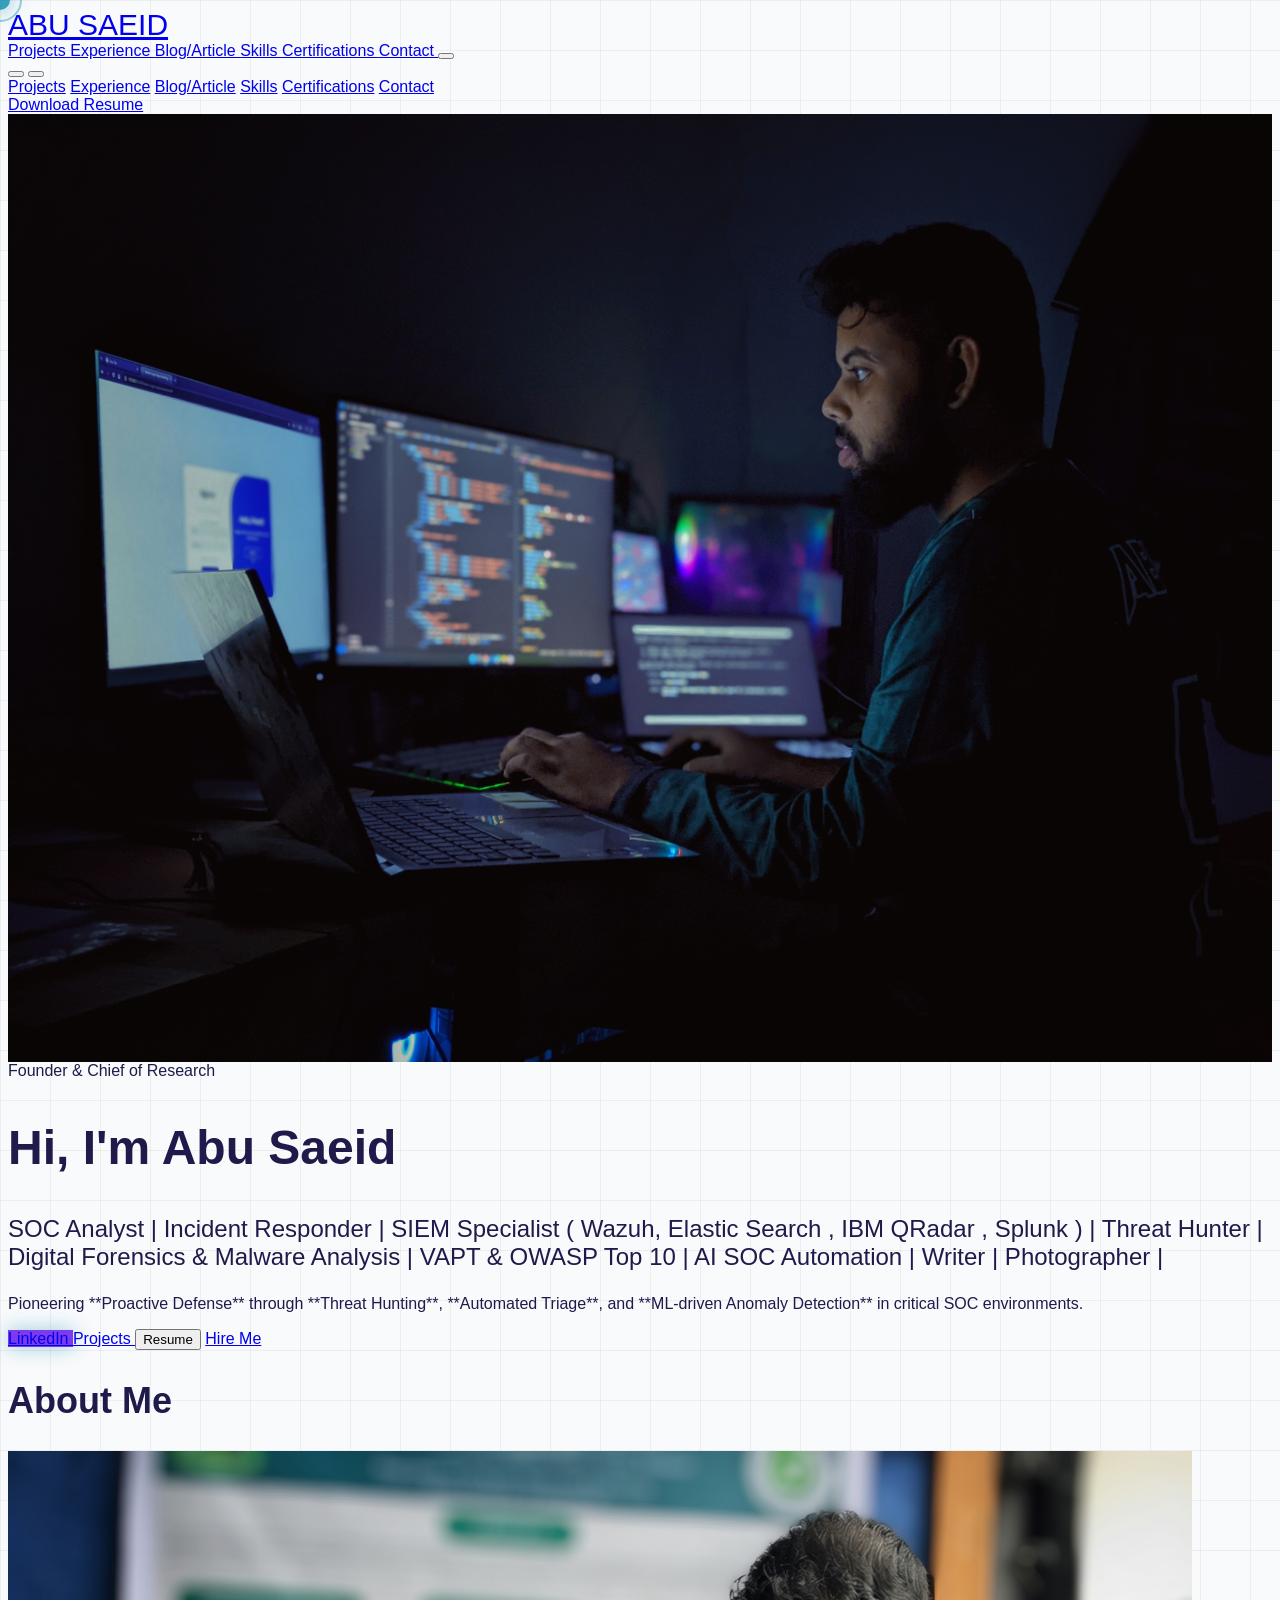
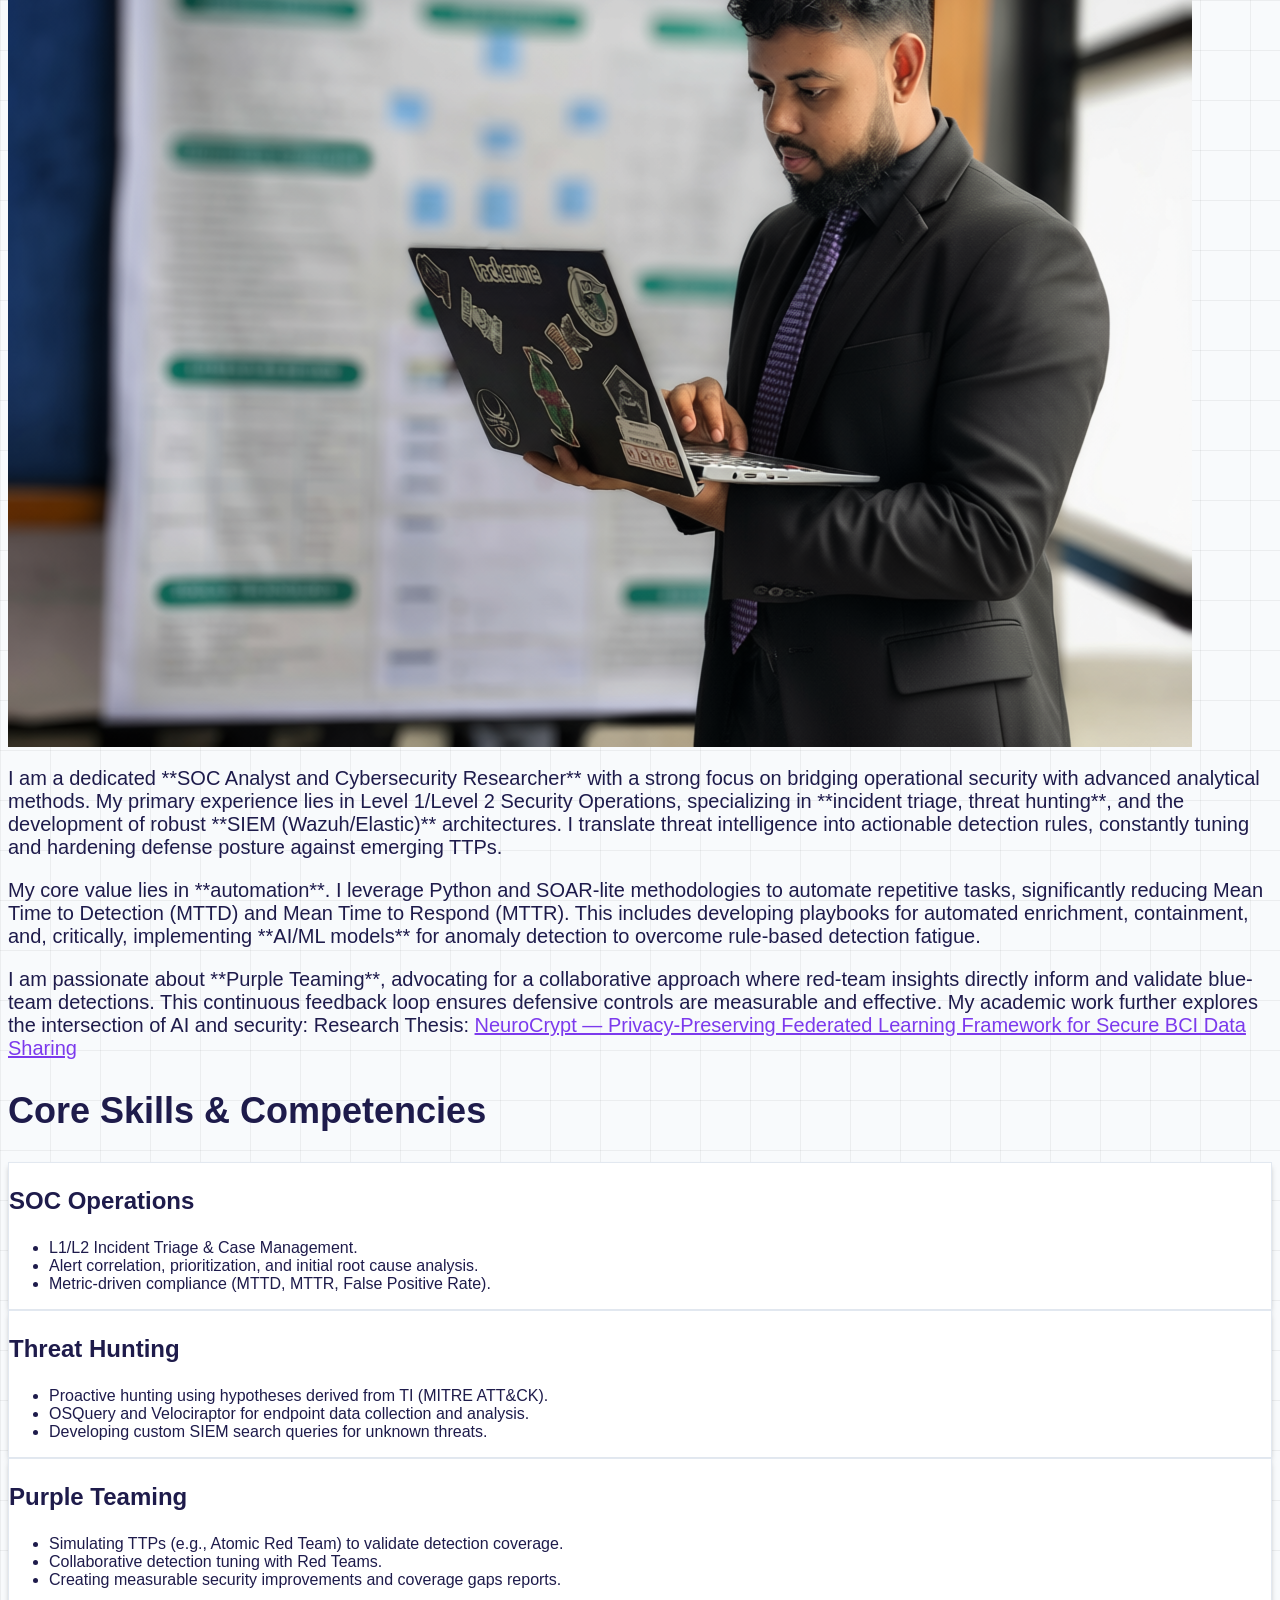
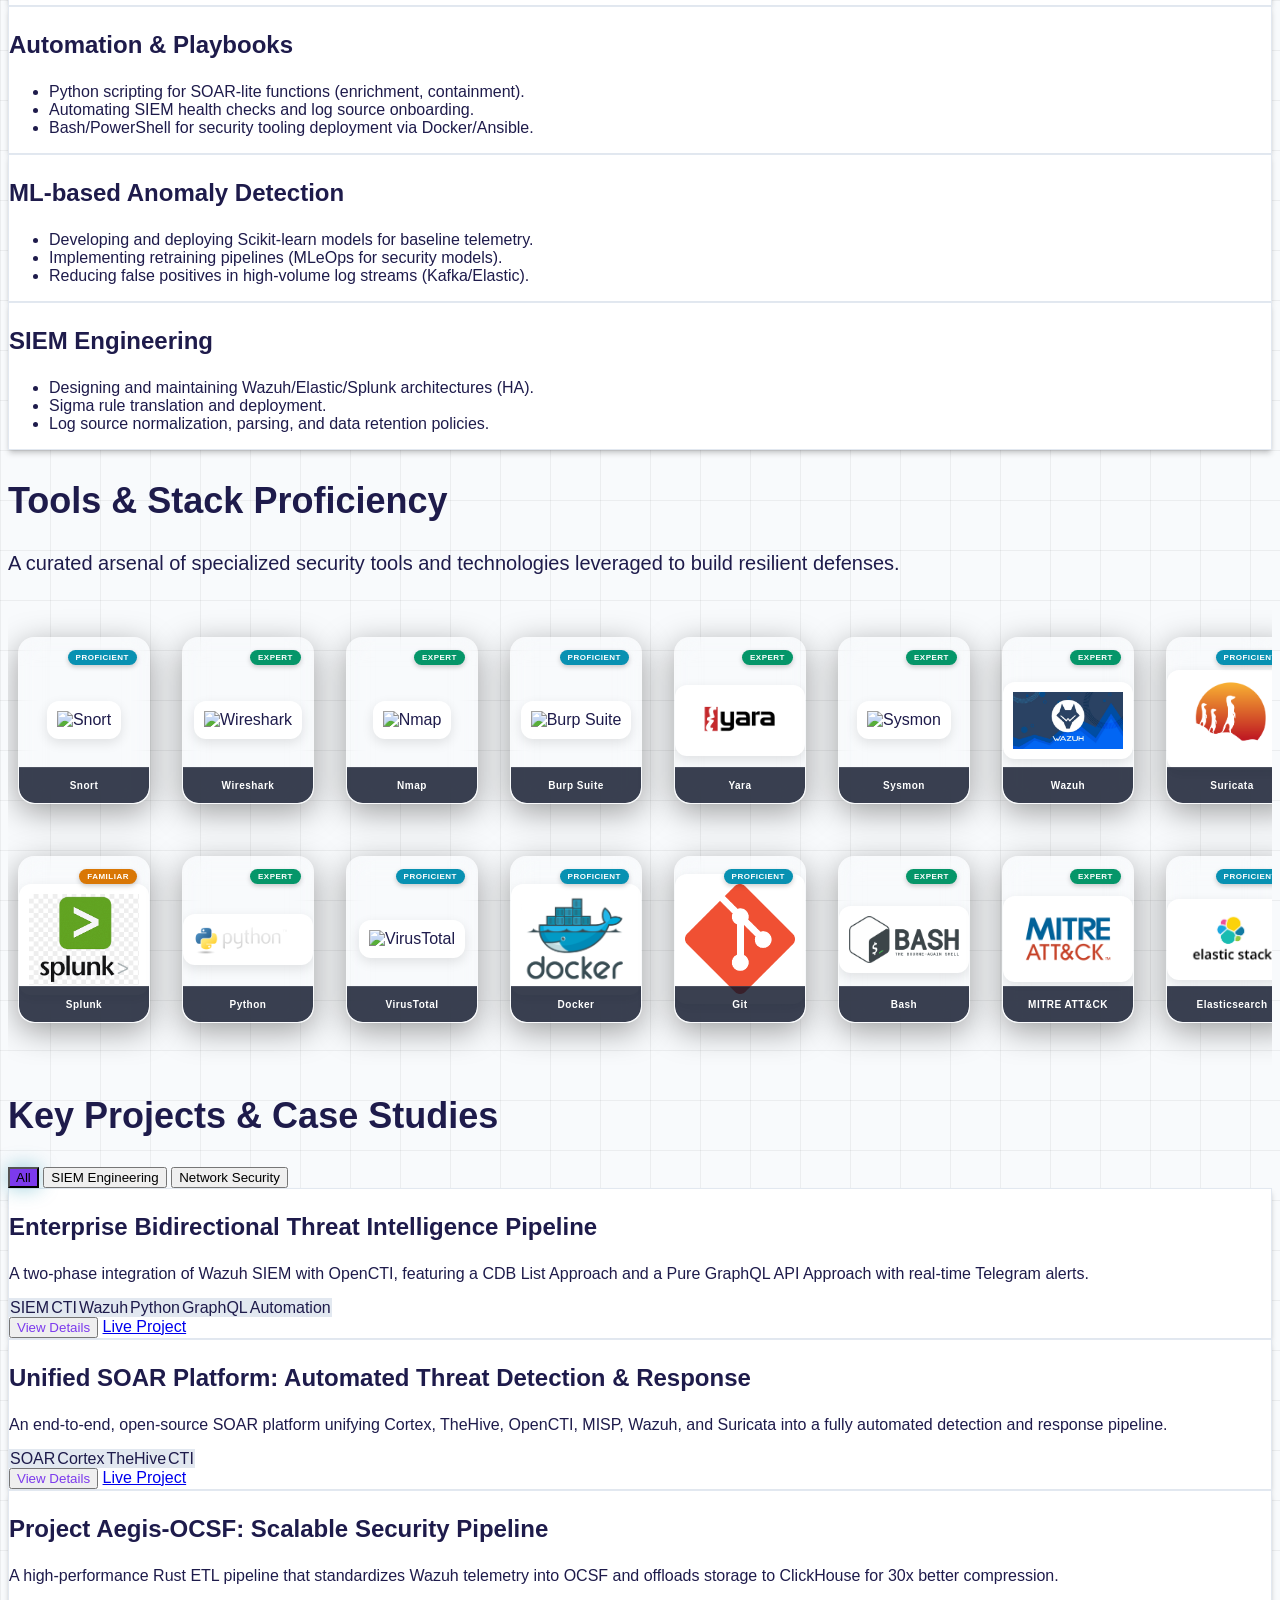
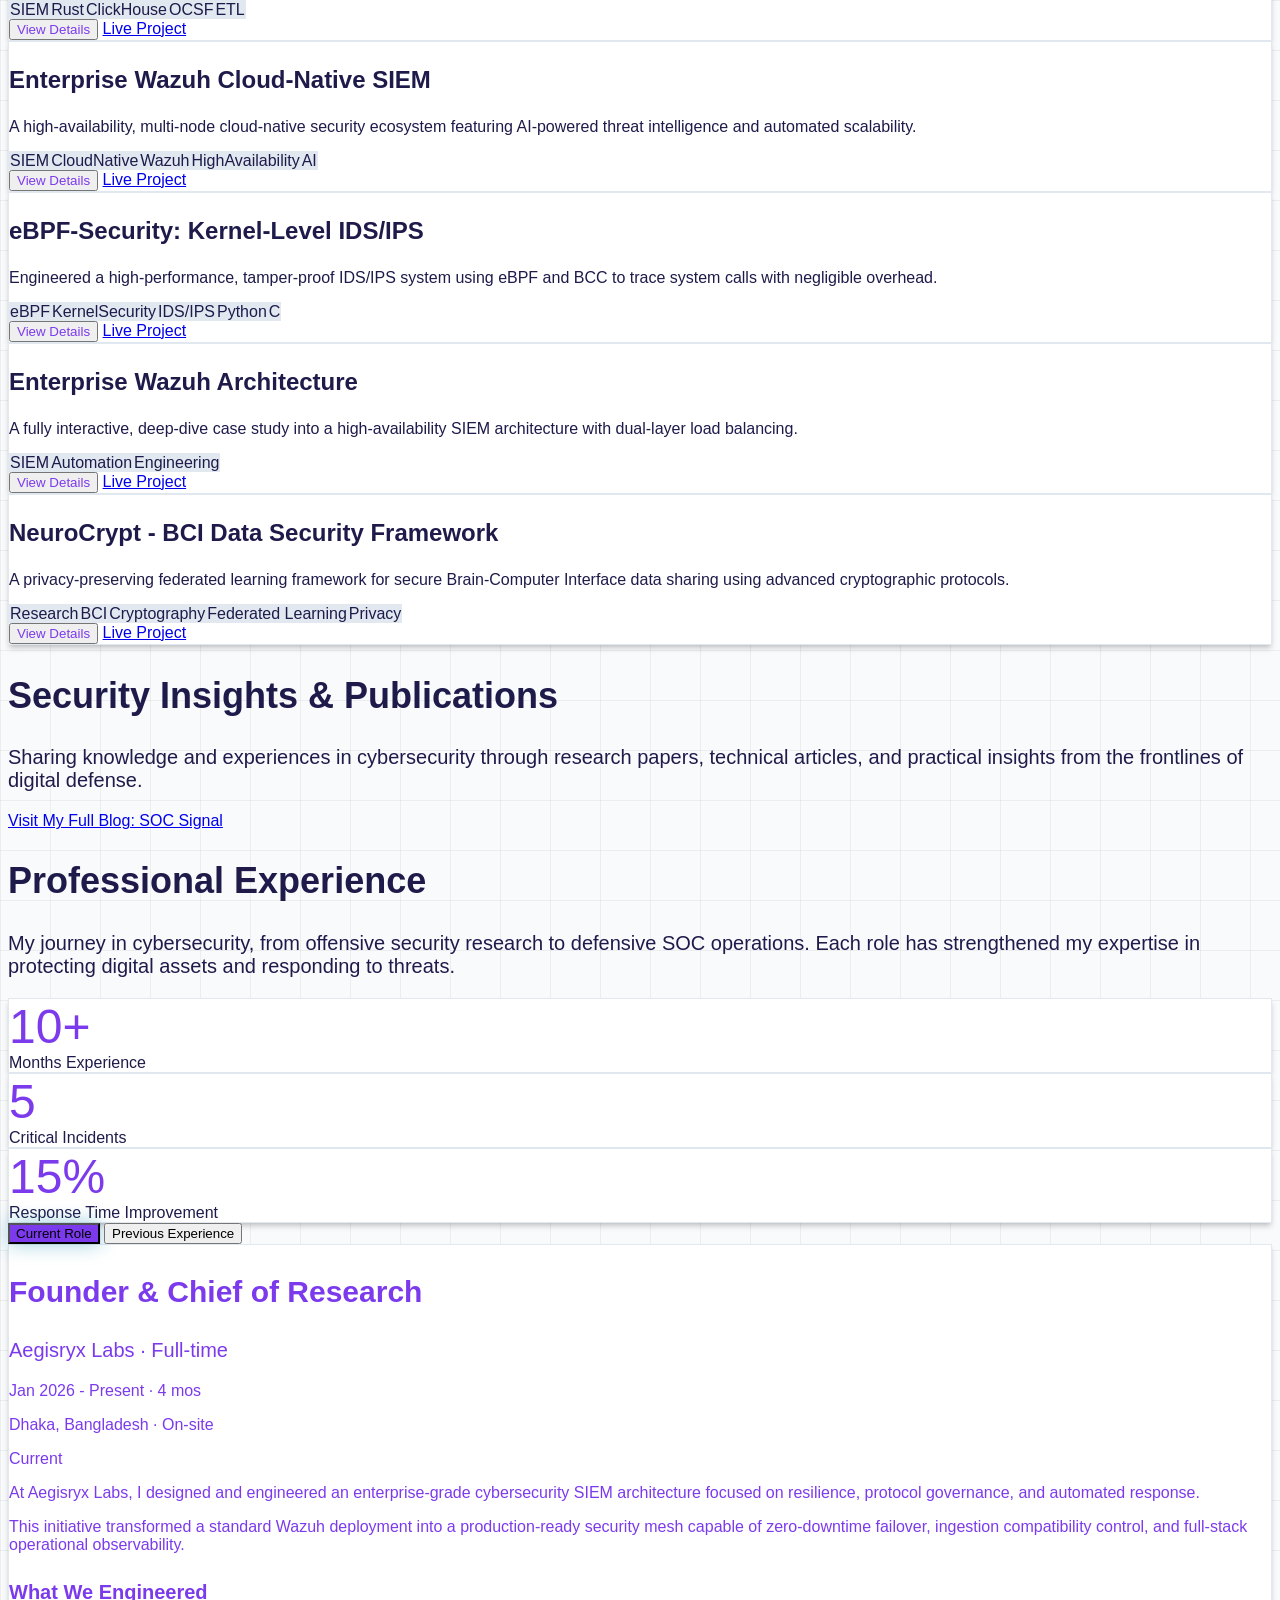
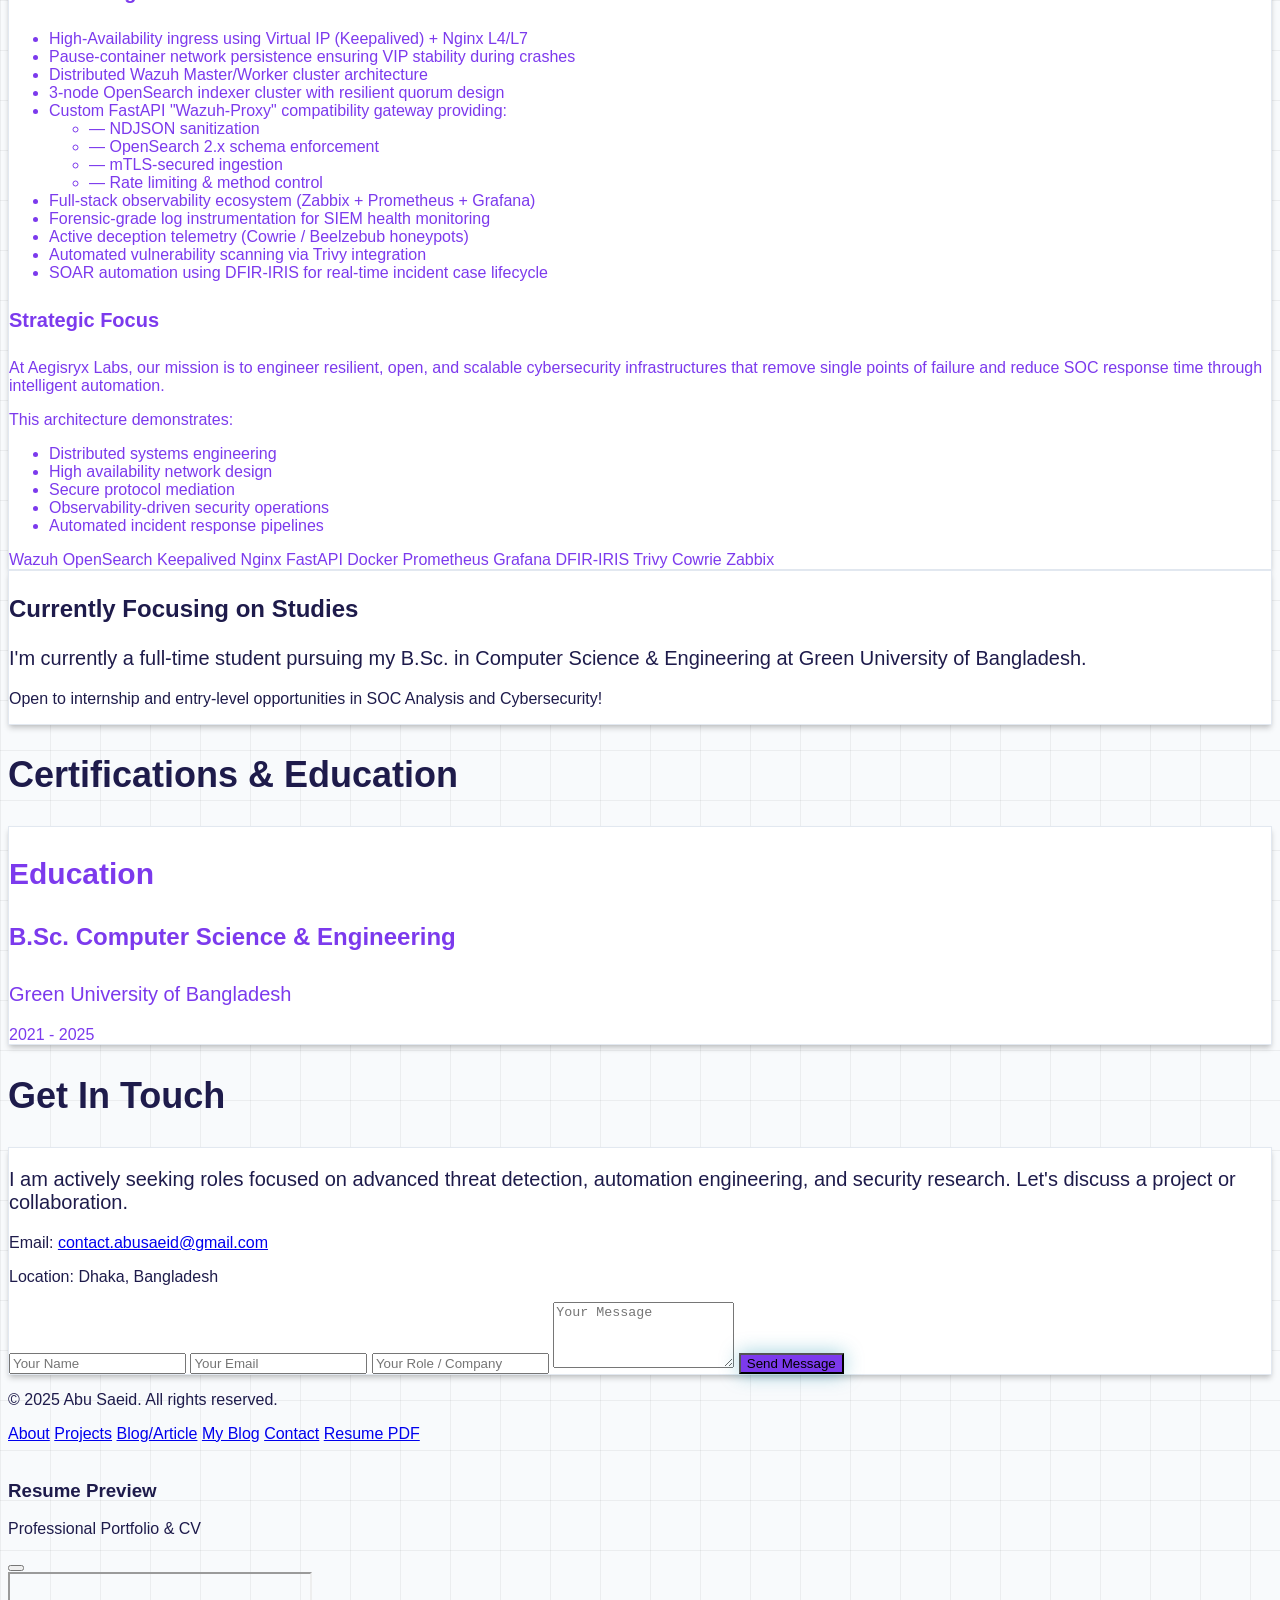
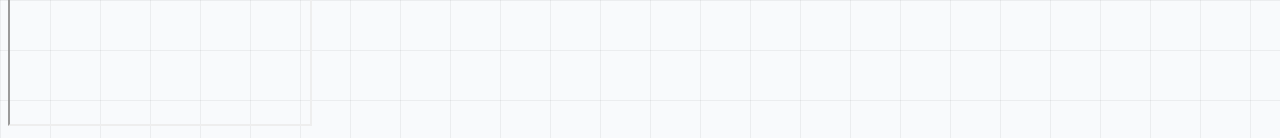
==== index.html @ 15d3a56b "refactor: update project title for Wazuh-OpenCTI integration in index.html" ====
<!--
    SOC Analyst Portfolio: Abu Saeid (DARK MODE ONLY)

    This portfolio is optimized for a permanent dark theme, removing all light mode logic
    and theme toggles for a cleaner, focused experience. The quick stats section has also been removed.

    Deployment Instructions:
    1. Save this code as 'index.html'.
    2. Upload this file to a static hosting service.
-->
<!DOCTYPE html>
<html lang="en" class="scroll-smooth">

<head>
    <meta charset="UTF-8">
    <!-- MANDATORY: Viewport meta tag ensures responsiveness on mobile devices -->
    <meta name="viewport" content="width=device-width, initial-scale=1.0, maximum-scale=5.0, user-scalable=yes">
    <title>Abu Saeid | SOC Analyst & Cybersecurity Specialist | Incident Response & Threat Hunting</title>
    <!-- SEO & Metadata -->
    <meta name="description"
        content="Portfolio of Abu Saeid, a SOC Analyst specializing in threat hunting, incident response, SIEM engineering (Wazuh, Elastic), and AI-driven security automation.">
    <meta name="keywords"
        content="SOC Analyst, Cybersecurity, Abu Saeid, Threat Hunting, Incident Response, SIEM, Wazuh, Elastic, Purple Teaming, Security Automation, AI in Security">
    <meta name="author" content="Abu Saeid">
    <link rel="canonical" href="https://your-portfolio-url.com/" />

    <!-- Open Graph / Facebook -->
    <meta property="og:type" content="website">
    <meta property="og:url" content="https://your-portfolio-url.com/">
    <meta property="og:title" content="Abu Saeid | SOC Analyst & Cybersecurity Specialist">
    <meta property="og:description"
        content="Portfolio of Abu Saeid - Specializing in Threat Hunting, Incident Response, and AI-driven Security Automation.">
    <meta property="og:image" content="coverphoto.jpeg">

    <!-- Twitter -->
    <meta property="twitter:card" content="summary_large_image">
    <meta property="twitter:url" content="https://your-portfolio-url.com/">
    <meta property="twitter:title" content="Abu Saeid | SOC Analyst & Cybersecurity Specialist">
    <meta property="twitter:description"
        content="Portfolio of Abu Saeid - Specializing in Threat Hunting, Incident Response, and AI-driven Security Automation.">
    <meta property="twitter:image" content="coverphoto.jpeg">

    <!-- Tailwind CSS CDN -->
    <script src="https://cdn.tailwindcss.com"></script>
    <script>
        tailwind.config = {
            darkMode: 'class',
            theme: {
                extend: {
                    colors: {
                        darkbg: '#000319',
                    }
                }
            }
        }
    </script>
    <!-- Lucide Icons CDN -->
    <script src="https://unpkg.com/lucide@latest"></script>
    <!-- Vanilla-tilt.js for 3D effects -->
    <script src="https://cdnjs.cloudflare.com/ajax/libs/vanilla-tilt/1.8.1/vanilla-tilt.min.js"></script>


    <style>
        /*
        Custom Styles for Aesthetics (Permanent Dark Mode)
        -----------------------------------------------------
        */
        :root {
            /* Light Mode Variables (Default) - Pure Light & High Contrast */
            --color-bg: #f8fafc;
            --color-bg-card: #ffffff;
            --color-text-main: #1e1b4b;
            /* Deep Indigo for text */
            --color-text-muted: #475569;
            --color-border: #e2e8f0;
            --color-accent: #7c3aed;
            /* Violet-600 */
            --color-accent-hover: #6d28d9;
            /* Violet-700 */
            --color-nav: rgba(248, 250, 252, 0.9);
            --color-grid: rgba(0, 0, 0, 0.05);
            /* Light mode grid */
        }

        /* Dark Mode Variables - Deep Multi-layered Dark */
        .dark {
            --color-bg: #000319;
            --color-bg-card: #10132E;
            --color-text-main: #E4ECFF;
            --color-text-muted: #C1C2D3;
            --color-border: #2E3A59;
            --color-accent: #CBACF9;
            --color-accent-hover: #A881DF;
            --color-nav: rgba(0, 3, 25, 0.9);
            --color-grid: rgba(255, 255, 255, 0.03);
            /* Dark mode grid */
        }

        body {
            font-family: 'Inter', sans-serif;
            background-color: var(--color-bg);
            background-image: linear-gradient(var(--color-grid) 1px, transparent 1px),
                linear-gradient(90deg, var(--color-grid) 1px, transparent 1px);
            background-size: 50px 50px;
            color: var(--color-text-main);
            transition: background-color 0.3s ease, color 0.3s ease;
            position: relative;
            overflow-x: hidden;
        }

        /* Smooth Scroll & Scroll Margin Top */
        html {
            scroll-behavior: smooth;
        }

        @keyframes morph {
            0% { border-radius: 60% 40% 30% 70% / 60% 30% 70% 40%; }
            50% { border-radius: 45% 55% 50% 50% / 55% 45% 50% 55%; }
            100% { border-radius: 60% 40% 30% 70% / 60% 30% 70% 40%; }
        }

        .about-image-frame {
            animation: morph 8s ease-in-out infinite;
            will-change: border-radius;
        }

        @keyframes float-slow {
            0%, 100% { transform: translateY(0) rotate(0deg); }
            50% { transform: translateY(-20px) rotate(5deg); }
        }

        .animate-float-slow {
            animation: float-slow 6s ease-in-out infinite;
        }

        section {
            scroll-margin-top: 80px;
        }

        /* Custom Premium Scrollbar */
        ::-webkit-scrollbar {
            width: 8px;
        }

        ::-webkit-scrollbar-track {
            background: #000319;
        }

        ::-webkit-scrollbar-thumb {
            background: #2E3A59;
            border-radius: 10px;
            border: 2px solid #000319;
        }

        ::-webkit-scrollbar-thumb:hover {
            background: #CBACF9;
        }

        /* Active Navigation Link Style */
        .nav-link-active {
            color: var(--color-accent) !important;
        }

        .nav-link-active span {
            width: 100% !important;
        }

        /* Mobile Active Style */
        .mobile-nav-link-active {
            background-color: rgba(5, 136, 167, 0.15) !important;
            color: var(--color-accent) !important;
            border-left: 3px solid var(--color-accent);
        }

        /* Modern Button Styles with Animations */
        button,
        .btn,
        a.btn,
        input[type="submit"],
        input[type="button"] {
            position: relative;
            overflow: hidden;
            transition: all 0.3s ease;
        }

        button:not(.custom-cursor):hover,
        .btn:hover,
        a.btn:hover,
        input[type="submit"]:hover,
        input[type="button"]:hover {
            transform: translateY(-2px);
            box-shadow: 0 10px 25px rgba(5, 136, 167, 0.3);
        }

        button:not(.custom-cursor):active,
        .btn:active,
        a.btn:active,
        input[type="submit"]:active,
        input[type="button"]:active {
            transform: translateY(0);
        }

        /* Ripple effect */
        button:not(.custom-cursor)::before,
        .btn::before,
        a.btn::before,
        input[type="submit"]::before,
        input[type="button"]::before {
            content: '';
            position: absolute;
            top: 50%;
            left: 50%;
            width: 0;
            height: 0;
            border-radius: 50%;
            background: rgba(255, 255, 255, 0.3);
            transform: translate(-50%, -50%);
            transition: width 0.6s, height 0.6s;
        }

        button:not(.custom-cursor):hover::before,
        .btn:hover::before,
        a.btn:hover::before,
        input[type="submit"]:hover::before,
        input[type="button"]:hover::before {
            width: 300px;
            height: 300px;
        }

        /* Accent button glow */
        .bg-accent,
        button.bg-accent,
        a.bg-accent {
            box-shadow: 0 0 20px rgba(5, 136, 167, 0.4);
        }

        .bg-accent:hover,
        button.bg-accent:hover,
        a.bg-accent:hover {
            box-shadow: 0 0 30px rgba(5, 136, 167, 0.6), 0 10px 25px rgba(5, 136, 167, 0.3);
        }

        /* Border button animation */
        .border-accent {
            background: linear-gradient(90deg, transparent 50%, rgba(5, 136, 167, 0.1) 50%);
            background-size: 200% 100%;
            background-position: 0 0;
            transition: background-position 0.3s ease, transform 0.3s ease, box-shadow 0.3s ease;
        }

        .border-accent:hover {
            background-position: -100% 0;
        }

        /* Glassmorphism 3D Card Container */
        /* Infinite Scroll Animation Classes */
        .tools-wrapper {
            position: relative;
            width: 100%;
            overflow: hidden;
            display: flex;
            flex-direction: column;
            gap: 2rem;
            padding: 2rem 0;
        }

        .glass-container {
            display: flex;
            width: max-content;
            gap: 2rem;
            padding: 10px;
        }

        #row1 {
            animation: scroll-rtl 40s linear infinite;
        }

        #row2 {
            animation: scroll-ltr 40s linear infinite;
        }

        .tools-wrapper:hover .glass-container,
        .glass-container.is-paused {
            animation-play-state: paused !important;
        }

        @keyframes scroll-rtl {
            0% {
                transform: translateX(0);
            }

            100% {
                transform: translateX(-50%);
            }
        }

        @keyframes scroll-ltr {
            0% {
                transform: translateX(-50%);
            }

            100% {
                transform: translateX(0);
            }
        }

        .card-wrapper {
            flex: 0 0 auto;
        }

        .glass-card {
            position: relative;
            width: 130px;
            height: 165px;
            background: rgba(255, 255, 255, 0.05);
            border: 1px solid rgba(255, 255, 255, 0.1);
            backdrop-filter: blur(12px);
            -webkit-backdrop-filter: blur(12px);
            border-radius: 16px;
            display: flex;
            flex-direction: column;
            justify-content: center;
            align-items: center;
            cursor: pointer;
            overflow: hidden;
            transition: all 0.4s cubic-bezier(0.175, 0.885, 0.32, 1.275);
            box-shadow: 0 8px 32px 0 rgba(0, 0, 0, 0.37);
        }

        .glass-card:hover {
            transform: scale(1.1) translateY(-10px);
            background: rgba(255, 255, 255, 0.1);
            border-color: rgba(5, 136, 167, 0.5);
            box-shadow: 0 15px 45px rgba(5, 136, 167, 0.3);
            z-index: 10;
        }

        /* Bottom Label Style (Dark Pill) */
        .tool-name {
            position: absolute;
            bottom: 0px;
            width: 100%;
            height: 35px;
            display: flex;
            justify-content: center;
            align-items: center;
            background: rgba(15, 23, 42, 0.82);
            color: #fff;
            font-size: 10px;
            font-weight: 700;
            border-radius: 0 0 16px 16px;
            letter-spacing: 0.5px;
            border-top: 1px solid rgba(255, 255, 255, 0.1);
            transition: background 0.3s ease;
        }

        .glass-card:hover .tool-name {
            background: #0f172a;
        }

        /* Enhanced Mobile Optimization */
        @media (max-width: 768px) {
            /* Base mobile improvements */
            html {
                font-size: 14px;
                -webkit-text-size-adjust: 100%;
                -ms-text-size-adjust: 100%;
            }
            
            body {
                font-size: 16px;
                line-height: 1.5;
                padding: 0;
                margin: 0;
            }
            
            /* Improved container padding for mobile */
            .max-w-7xl {
                padding-left: 1rem;
                padding-right: 1rem;
            }
            
            /* Enhanced hero section for mobile */
            #hero {
                padding-top: 6rem;
                padding-bottom: 4rem;
            }
            
            /* Mobile-friendly grid adjustments */
            .grid.md\:grid-cols-2 {
                grid-template-columns: 1fr;
                gap: 2rem;
            }
            
            /* Profile photo adjustments for mobile */
            .aspect-square {
                max-width: 280px;
                margin: 0 auto;
            }
            
            /* Improved typography scaling */
            h1 {
                font-size: clamp(1.8rem, 5vw, 2.5rem);
                line-height: 1.2;
            }
            
            h2 {
                font-size: clamp(1.4rem, 4vw, 2rem);
                line-height: 1.3;
            }
            
            h3 {
                font-size: clamp(1.2rem, 3.5vw, 1.5rem);
                line-height: 1.4;
            }
            
            /* Mobile navigation improvements */
            nav {
                padding: 0.75rem 1rem;
            }
            
            /* Enhanced card responsiveness */
            .card {
                margin-bottom: 1.5rem;
                padding: 1.5rem;
            }
            
            /* Improved button sizing for touch */
            button, .btn, a.btn {
                min-height: 44px;
                min-width: 44px;
                padding: 0.75rem 1.5rem;
                font-size: 1rem;
            }
            
            /* Better section spacing */
            section {
                padding: 3rem 0;
            }
            
            /* Enhanced project grid */
            .grid.grid-cols-1.md\:grid-cols-2.lg\:grid-cols-3 {
                grid-template-columns: 1fr;
                gap: 1.5rem;
            }
            
            /* Improved contact section */
            #contact .grid {
                grid-template-columns: 1fr;
                gap: 2rem;
            }
            
            /* Better form elements */
            input, textarea {
                min-height: 44px;
                padding: 0.75rem 1rem;
                font-size: 1rem;
            }
            
            /* Enhanced tools section for mobile */
            .tools-wrapper {
                gap: 1rem;
                padding: 1rem 0;
            }

            .glass-container {
                gap: 1.5rem;
            }

            .glass-card {
                width: 100px;
                height: 135px;
                border-radius: 12px;
            }

            .tool-logo-wrapper {
                width: 45px;
                height: 45px;
                margin-bottom: 20px;
            }

            .tool-name {
                height: 30px;
                font-size: 8px;
                border-radius: 0 0 12px 12px;
            }

            .level-badge {
                top: 8px;
                right: 8px;
                font-size: 7px;
                padding: 2px 6px;
            }

            /* Explicitly re-enable animations for the tools section */
            #row1,
            #row2 {
                animation-duration: 30s !important;
                /* Slightly faster on mobile for better feel */
                will-change: transform;
            }
        }
        
        /* Tablet-specific optimizations */
        @media (min-width: 769px) and (max-width: 1024px) {
            .max-w-7xl {
                padding-left: 2rem;
                padding-right: 2rem;
            }
            
            .grid.md\:grid-cols-2 {
                gap: 3rem;
            }
            
            .aspect-square {
                max-width: 350px;
            }
            
            .glass-card {
                width: 120px;
                height: 155px;
            }
            
            .tool-logo-wrapper {
                width: 55px;
                height: 55px;
            }
        }
        
        /* Large desktop optimizations */
        @media (min-width: 1440px) {
            .max-w-7xl {
                max-width: 1400px;
            }
            
            .container {
                max-width: 1300px;
            }
        }
        
        /* Ultra-wide screen support */
        @media (min-width: 1920px) {
            .max-w-7xl {
                max-width: 1600px;
            }
            
            .container {
                max-width: 1500px;
            }
            
            h1 {
                font-size: 3.5rem;
            }
            
            h2 {
                font-size: 2.5rem;
            }
        }

        .tool-logo-wrapper.has-bg {
            background: #ffffff;
            border-radius: 12px;
            padding: 10px;
            box-shadow: 0 4px 12px rgba(0, 0, 0, 0.1);
        }

        .glass-card:hover .tool-logo-wrapper {
            transform: scale(1.1);
        }

        .tool-logo {
            width: 100%;
            height: 100%;
            object-fit: contain;
        }

        /* Level Badge */
        .level-badge {
            position: absolute;
            top: 12px;
            right: 12px;
            font-size: 8px;
            font-weight: 800;
            padding: 3px 8px;
            border-radius: 20px;
            text-transform: uppercase;
            letter-spacing: 0.5px;
            box-shadow: 0 2px 5px rgba(0, 0, 0, 0.2);
            z-index: 5;
        }

        .level-expert {
            background: #059669;
            color: #fff;
        }

        .level-proficient {
            background: #0891b2;
            color: #fff;
        }

        .level-familiar {
            background: #d97706;
            color: #fff;
        }

        /* Responsive */
        @media (max-width: 768px) {
            .glass-card {
                width: 110px;
                height: 140px;
            }

            .tool-logo-wrapper {
                width: 45px;
                height: 45px;
                margin-bottom: 20px;
            }

            .tool-name {
                height: 30px;
                font-size: 9px;
            }
        }

        /* Cleaned up background animations */

        .card {
            background-color: var(--color-bg-card);
            border: 1px solid var(--color-border);
            box-shadow: 0 4px 6px -1px rgba(0, 0, 0, 0.2), 0 2px 4px -2px rgba(0, 0, 0, 0.1);
        }



        .project-tag {
            background-color: var(--color-border);
            color: var(--color-text-main);
            border: 1px solid var(--color-border);
        }



        /* Accent Color for Headings/Links/CTAs */
        .text-accent,
        .border-accent,
        .hover\:bg-accent:hover {
            color: var(--color-accent);
        }



        /* Dark mode specific visibility enhancements */
        .dark .text-gray-700 {
            color: #cbd5e1 !important;
            /* Lighter gray for better visibility in dark mode */
        }

        .dark .text-gray-800 {
            color: #e2e8f0 !important;
            /* Even lighter for dark mode */
        }

        .dark .text-black {
            color: #f1f5f9 !important;
            /* Make black text visible as light gray in dark mode */
        }

        .dark .text-gray-600 {
            color: #94a3b8 !important;
            /* Adjust gray-600 for dark mode */
        }

        .dark #contact .text-gray-600 {
            color: #cbd5e1 !important;
            /* Ensure contact text is visible in dark mode */
        }


        .bg-accent {
            background-color: var(--color-accent);
        }

        /* Custom Hover Effect for Cards (Dark Mode Shadow) */
        .card-hover:hover {
            transform: translateY(-4px);
            box-shadow: 0 10px 15px -3px rgba(0, 0, 0, 0.15), 0 4px 6px -2px rgba(0, 0, 0, 0.1);
        }

        .dark .card-hover:hover {
            box-shadow: 0 10px 15px -3px rgba(0, 0, 0, 0.5), 0 4px 6px -2px rgba(0, 0, 0, 0.1);
        }

        /* Custom Scroll Reveal Animation */
        .reveal {
            opacity: 0;
            transform: translateY(20px);
            transition: opacity 0.6s ease-out, transform 0.6s ease-out;
            will-change: opacity, transform;
        }

        .reveal.visible {
            opacity: 1;
            transform: translateY(0);
        }

        /* Project Card Details Modal */
        .modal {
            transition: opacity 0.3s ease-in-out;
        }

        .modal.hidden {
            opacity: 0;
            pointer-events: none;
        }

        /* Image and Content Scaling Optimization */
        img {
            max-width: 100%;
            height: auto;
            display: block;
        }
        
        /* Profile image specific optimizations */
        .aspect-square img {
            object-fit: cover;
            width: 100%;
            height: 100%;
        }
        
        /* Logo image optimizations */
        .tool-logo {
            object-fit: contain;
            width: 100%;
            height: 100%;
        }
        
        /* Content scaling for different devices */
        .text-lg {
            font-size: clamp(1.125rem, 2.5vw, 1.25rem);
        }
        
        .text-xl {
            font-size: clamp(1.25rem, 3vw, 1.5rem);
        }
        
        .text-2xl {
            font-size: clamp(1.5rem, 3.5vw, 1.875rem);
        }
        
        .text-3xl {
            font-size: clamp(1.875rem, 4vw, 2.25rem);
        }
        
        .text-4xl {
            font-size: clamp(2.25rem, 5vw, 3rem);
        }
        
        .text-5xl {
            font-size: clamp(3rem, 6vw, 3.75rem);
        }
        
        /* Mobile-specific image optimizations */
        @media (max-width: 768px) {
            img {
                image-rendering: -webkit-optimize-contrast;
                image-rendering: crisp-edges;
            }
            
            /* Reduce image quality for faster loading on mobile */
            img:not(.profile-image) {
                image-rendering: -webkit-optimize-contrast;
            }
            
            /* Ensure proper aspect ratio for all images */
            .w-full.h-full.object-cover {
                object-position: center;
            }
            
            /* Optimize logo display */
            .tool-logo-wrapper.has-bg img {
                padding: 5px;
            }
        }
        
        /* Custom scrollbar for better feel */
        ::-webkit-scrollbar {
            width: 8px;
        }

        ::-webkit-scrollbar-thumb {
            background-color: rgba(5, 136, 167, 0.7);
            border-radius: 4px;
        }
        
        /* High DPI display optimizations */
        @media (-webkit-min-device-pixel-ratio: 2), (min-resolution: 192dpi) {
            img {
                image-rendering: -webkit-optimize-contrast;
                image-rendering: crisp-edges;
            }
        }

        /* Mobile Navigation Improvements */
        @media (max-width: 768px) {
            /* Enhanced navigation for mobile */
            nav {
                padding: 0.75rem 1rem;
                backdrop-filter: blur(15px);
                background: rgba(9, 9, 11, 0.95);
            }
            
            /* Mobile navigation links */
            .flex.justify-center.space-x-6.text-sm {
                flex-wrap: wrap;
                gap: 0.75rem;
                justify-content: center;
            }
            
            .flex.justify-center.space-x-6.text-sm a {
                padding: 0.5rem 1rem;
                min-height: 44px;
                min-width: 44px;
                display: flex;
                align-items: center;
                justify-content: center;
                border-radius: 8px;
                font-size: 0.9rem;
                transition: all 0.2s ease;
            }
            
            .flex.justify-center.space-x-6.text-sm a:hover {
                background: rgba(5, 136, 167, 0.1);
                transform: translateY(-1px);
            }
            
            /* Improved header spacing */
            header {
                padding-top: 5rem;
            }
            
            /* Better touch targets for interactive elements */
            button, .btn, a.btn, input[type="submit"], input[type="button"] {
                min-height: 44px;
                min-width: 44px;
                padding: 0.75rem 1.25rem;
                font-size: 1rem;
            }
            
            /* Enhanced project cards for mobile */
            .grid.grid-cols-1.md\:grid-cols-2.lg\:grid-cols-3 .card {
                margin-bottom: 1.5rem;
            }
            
            /* Better modal for mobile */
            .modal-content {
                width: 95%;
                max-width: 500px;
                margin: 1rem auto;
                max-height: 90vh;
                overflow-y: auto;
            }
            
            /* Improved form elements */
            input, textarea, select {
                min-height: 44px;
                padding: 0.75rem 1rem;
                font-size: 1rem;
                border-radius: 8px;
            }
            
            /* Better spacing for mobile sections */
            section {
                padding: 2.5rem 0;
            }
            
            /* Enhanced footer for mobile */
            footer .flex.justify-center.space-x-6.text-sm {
                flex-direction: column;
                align-items: center;
                gap: 1rem;
                padding: 1.5rem 0;
            }
            
            footer .flex.justify-center.space-x-6.text-sm a {
                padding: 0.75rem 1.5rem;
                width: 80%;
                text-align: center;
                border-radius: 8px;
                background: rgba(5, 136, 167, 0.1);
            }
        }
        
        /* Tablet navigation improvements */
        @media (min-width: 769px) and (max-width: 1024px) {
            nav {
                padding: 1rem 1.5rem;
            }
            
            .flex.justify-center.space-x-6.text-sm {
                gap: 1.5rem;
            }
            
            .flex.justify-center.space-x-6.text-sm a {
                padding: 0.6rem 1.2rem;
                font-size: 0.95rem;
            }
        }
                
        /* Mobile Performance Optimizations */
        /* 
        =====================================================
        MOBILE & PERFORMANCE OPTIMIZATIONS (JOSS LEVEL)
        =====================================================
        Specifically designed for 60fps scrolling and perfect 
        tap interactions on mobile devices.
        */
        @media (max-width: 768px) {
            /* 1. Simplify Backdrop Filters & Blurs (Massive Perf Gain) */
            .backdrop-blur-xl, 
            .backdrop-blur-md,
            .modal-overlay {
                backdrop-filter: none !important;
                -webkit-backdrop-filter: none !important;
                background: rgba(15, 15, 35, 0.98) !important;
            }

            /* 2. Disable Hardware-Intensive Background Effects */
            .geometric-shapes,
            .glow-orbs {
                display: none !important;
            }

            /* 3. Tap Target Optimization (Clickability) */
            nav.hidden.md\:flex,
            .desktop-nav-link {
                display: none !important; /* Ensure desktop nav is hidden */
            }

            /* Mobile Navigation Links Tap Area */
            #mobile-menu a {
                min-height: 52px;
                display: flex;
                align-items: center;
                padding: 0.5rem 1.5rem;
                font-size: 1.1rem;
                border-radius: 12px;
                margin: 0.25rem 0;
            }

            /* Button Spacing & Sizing */
            .cta-button, 
            button, 
            .btn {
                min-height: 48px;
                padding: 0.8rem 1.5rem !important;
            }

            .flex.wrap.gap-4 {
                gap: 1rem !important;
            }

            /* 4. Layout Stacking Improvements */
            .grid.md\:grid-cols-2,
            .grid.lg\:grid-cols-4,
            .grid.lg\:grid-cols-3 {
                grid-template-columns: 1fr !important;
                gap: 1.5rem !important;
            }

            section {
                padding: 4rem 1rem !important;
                scroll-margin-top: 70px;
            }

            /* 5. Responsive Typography */
            h1 { font-size: 2.5rem !important; line-height: 1.1 !important; }
            h2 { font-size: 1.8rem !important; }
            .text-xl, .text-2xl { font-size: 1.1rem !important; }

            /* 6. WhatsApp Widget Optimization */
            #whatsapp-widget {
                bottom: 1.5rem !important;
                right: 1rem !important;
            }

            #whatsapp-chat-window {
                width: 90vw !important;
                max-width: 350px !important;
                height: 400px !important;
                bottom: 5rem !important;
                right: 0 !important;
            }

            /* 7. Immediate Touch Feedback */
            a:active, button:active {
                transform: scale(0.96) !important;
                opacity: 0.8 !important;
            }

            /* 8. Skills/Cards Simplification */
            .card-hover:hover {
                transform: none !important; /* No hover on touch */
            }
            
            .card {
                box-shadow: 0 4px 6px -1px rgba(0, 0, 0, 0.3) !important;
            }
        }

        /* Responsive spacing for Tools section (keep cute animations) */
        @media (max-width: 768px) {
            .tools-wrapper {
                padding: 1rem 0 !important;
                gap: 1.5rem !important;
            }
            .glass-card {
                width: 100px !important;
                height: 130px !important;
            }
            .tool-logo-wrapper {
                width: 45px !important;
                height: 45px !important;
                margin-bottom: 15px !important;
            }
            .tool-name {
                font-size: 8px !important;
                height: 28px !important;
            }
        }

        /* Creative Minimalist Hourglass Preloader */
        #preloader {
            position: fixed;
            top: 0;
            left: 0;
            width: 100%;
            height: 100%;
            background-color: #000319;
            z-index: 9999;
            display: flex;
            flex-direction: column;
            justify-content: center;
            align-items: center;
            transition: transform 0.8s cubic-bezier(0.77, 0, 0.175, 1);
        }

        #preloader.loaded {
            transform: translateY(-100%);
        }

        .loader-content {
            text-align: center;
            display: flex;
            flex-direction: column;
            align-items: center;
            gap: 2rem;
        }

        /* SVG Hourglass Animation */
        .hourglass-svg {
            width: 60px;
            height: 60px;
            animation: hourglassFlip 4s cubic-bezier(0.45, 0.05, 0.55, 0.95) infinite;
        }

        .hourglass-path {
            fill: none;
            stroke: #22d3ee;
            stroke-width: 1.5;
            stroke-linecap: round;
        }

        .sand {
            fill: #22d3ee;
            animation: sandFlow 4s linear infinite;
        }

        @keyframes hourglassFlip {
            0%, 40% { transform: rotate(0); }
            50%, 90% { transform: rotate(180deg); }
            100% { transform: rotate(360deg); }
        }

        /* Branding Text: Fix Visibility */
        .loader-branding {
            font-size: 2.2rem;
            font-weight: 900;
            letter-spacing: 0.3em;
            color: white;
            text-transform: uppercase;
            position: relative;
            opacity: 0;
            filter: blur(10px);
            animation: brandReveal 1s ease-out 0.4s forwards;
        }

        @keyframes brandReveal {
            to {
                opacity: 1;
                filter: blur(0);
                letter-spacing: 0.4em;
            }
        }

        .loader-branding::after {
            content: '';
            position: absolute;
            bottom: -8px;
            left: 10%;
            width: 80%;
            height: 1px;
            background: linear-gradient(to right, transparent, #22d3ee, transparent);
            transform: scaleX(0);
            animation: lineExpand 1s ease-out 0.8s forwards;
        }

        @keyframes lineExpand {
            to { transform: scaleX(1); }
        }

        /* Mobile Optimization */
        @media (max-width: 768px) {
            .loader-branding { font-size: 1.4rem; letter-spacing: 0.2em; }
            .hourglass-svg { width: 50px; height: 50px; }
        }

        /* Certification Section Loader */
        .cert-loader-anim {
            position: relative;
            width: 120px;
            height: 90px;
            margin: 0 auto;
        }

        .cert-loader-anim:before {
            content: "";
            position: absolute;
            bottom: 30px;
            left: 50px;
            height: 30px;
            width: 30px;
            border-radius: 50%;
            background: #2a9d8f;
            animation: loading-bounce 0.5s ease-in-out infinite alternate;
        }

        .cert-loader-anim:after {
            content: "";
            position: absolute;
            right: 0;
            top: 0;
            height: 7px;
            width: 45px;
            border-radius: 4px;
            box-shadow: 0 5px 0 #f2f2f2, -35px 50px 0 #f2f2f2, -70px 95px 0 #f2f2f2;
            animation: loading-step 1s ease-in-out infinite;
        }

        @keyframes loading-bounce {
            0% {
                transform: scale(1, 0.7);
            }

            40% {
                transform: scale(0.8, 1.2);
            }

            60% {
                transform: scale(1, 1);
            }

            100% {
                bottom: 140px;
            }
        }

        @keyframes loading-step {
            0% {
                box-shadow: 0 10px 0 rgba(0, 0, 0, 0),
                    0 10px 0 #f2f2f2,
                    -35px 50px 0 #f2f2f2,
                    -70px 90px 0 #f2f2f2;
            }

            100% {
                box-shadow: 0 10px 0 #f2f2f2,
                    -35px 50px 0 #f2f2f2,
                    -70px 90px 0 #f2f2f2,
                    -70px 90px 0 rgba(0, 0, 0, 0);
            }
        }

        /* Tech Expertise Section Styles */
        .marquee-container {
            overflow: hidden;
            white-space: nowrap;
            position: relative;
            padding: 40px 0;
            mask-image: linear-gradient(to right, transparent, black 10%, black 90%, transparent);
            -webkit-mask-image: linear-gradient(to right, transparent, black 10%, black 90%, transparent);
        }

        .marquee-content {
            display: inline-block;
            animation: marquee 40s linear infinite;
        }

        .marquee-content-reverse {
            display: inline-block;
            animation: marquee-reverse 40s linear infinite;
        }

        @media (hover: hover) and (pointer: fine) {

            .marquee-container:hover .marquee-content,
            .marquee-container:hover .marquee-content-reverse {
                animation-play-state: paused;
            }
        }

        @keyframes marquee {
            0% {
                transform: translateX(0);
            }

            100% {
                transform: translateX(-50%);
            }
        }

        @keyframes marquee-reverse {
            0% {
                transform: translateX(-50%);
            }

            100% {
                transform: translateX(0);
            }
        }

        .tech-card-vibrant {
            display: inline-flex;
            flex-direction: column;
            align-items: center;
            justify-content: center;
            width: 150px;
            height: 150px;
            margin: 0 12px;
            border-radius: 24px;
            transition: all 0.4s cubic-bezier(0.175, 0.885, 0.32, 1.275);
            box-shadow: 0 15px 35px rgba(0, 0, 0, 0.4);
            position: relative;
            overflow: hidden;
        }

        .tech-card-vibrant:hover {
            transform: translateY(-15px) scale(1.08);
            box-shadow: 0 25px 50px rgba(0, 0, 0, 0.6);
            filter: brightness(1.1);
        }

        .tech-card-vibrant::after {
            content: '';
            position: absolute;
            top: 0;
            left: 0;
            width: 100%;
            height: 100%;
            background: linear-gradient(135deg, rgba(255, 255, 255, 0.2) 0%, transparent 50%, rgba(0, 0, 0, 0.1) 100%);
            pointer-events: none;
        }

        .tech-card-vibrant img {
            width: 55px;
            height: 55px;
            object-fit: contain;
            margin-bottom: 15px;
            filter: drop-shadow(0 5px 10px rgba(0, 0, 0, 0.2));
            transition: transform 0.3s ease;
        }

        .tech-card-vibrant:hover img {
            transform: scale(1.15);
        }

        .tech-card-vibrant span {
            font-size: 15px;
            font-weight: 800;
            color: white;
            text-shadow: 0 2px 4px rgba(0, 0, 0, 0.3);
            letter-spacing: 0.5px;
        }

        /* Category Heading */
        .tech-category-heading {
            background: linear-gradient(to right, #4f46e5, #0ea5e9);
            -webkit-background-clip: text;
            background-clip: text;
            -webkit-text-fill-color: transparent;
            font-weight: 800;
        }

        /* fullPage.js overrides to ensure content is visible and scrollable */
        .fp-watermark { display: none !important; }
        .section {
            overflow: hidden;
            display: flex;
            flex-direction: column;
        }
        .fp-overflow {
            display: flex;
            flex-direction: column;
            width: 100%;
            height: 100%;
        }
        /* Custom navigation dots color */
        #fp-nav ul li a span, .fp-slidesNav ul li a span { 
            background: var(--color-accent) !important; 
        }
    </style>
</head>

<body class="bg-[var(--color-bg)] text-[var(--color-text-main)] transition-colors duration-300 min-h-screen">
    <!-- Creative Hourglass Preloader -->
    <div id="preloader">
        <div class="loader-content">
            <!-- Minimalist SVG Hourglass -->
            <svg class="hourglass-svg" viewBox="0 0 24 24" xmlns="http://www.w3.org/2000/svg">
                <path class="hourglass-path" d="M5 21H19M5 3H19M7 21C7 18 12 16 12 12C12 8 7 6 7 3M17 21C17 18 12 16 12 12C12 8 17 6 17 3" />
                <path class="sand" d="M12 12C12 15 9 16.5 9 19H15C15 16.5 12 15 12 12Z" />
            </svg>
            <div class="loader-branding">
                ABU SAEID
            </div>
        </div>
    </div>
    <!-- Background animations removed -->

    <!-- JSON-LD Structured Data for Person Profile -->
    <script type="application/ld+json">
    {
      "@context": "https://schema.org",
      "@type": "Person",
      "name": "Abu Saeid",
      "jobTitle": "Founder & Chief of Research | SOC Analyst | Cybersecurity Researcher",
      "url": "https://saeidsec.netlify.app/",
      "email": "mailto:contact.abusaeid@gmail.com",
      "alumniOf": "Green University of Bangladesh",
      "sameAs": [
        "https://github.com/SaeidSec",
        "https://www.linkedin.com/in/mdabusaeid/",
        "https://www.researchgate.net/profile/Your-ID"
      ]
    }
    </script>

    <!-- Navigation Bar - Modern Glassmorphism -->
    <header class="sticky top-0 z-50 transition duration-500">
        <!-- Glassmorphism Background -->
        <div
            class="backdrop-blur-xl bg-[var(--color-nav)] border-b border-[var(--color-border)] shadow-sm dark:shadow-cyan-500/10 transition-colors duration-300">
            <div class="max-w-7xl mx-auto px-4 sm:px-6 lg:px-8 py-4 flex justify-between items-center">
                <a href="#hero"
                    class="text-2xl font-extrabold tracking-tight bg-gradient-to-r from-cyan-400 to-blue-500 bg-clip-text text-transparent transition duration-300 hover:from-cyan-300 hover:to-blue-400">
                    ABU SAEID
                </a>
                <!-- Desktop Navigation -->
                <nav class="hidden md:flex space-x-8 items-center font-medium">
                    <a href="#projects"
                        class="desktop-nav-link text-gray-700 dark:text-gray-300 hover:text-cyan-500 dark:hover:text-cyan-400 transition duration-300 relative group">
                        Projects
                        <span
                            class="absolute bottom-0 left-0 w-0 h-0.5 bg-gradient-to-r from-cyan-400 to-blue-500 group-hover:w-full transition-all duration-300"></span>
                    </a>
                    <a href="#experience"
                        class="desktop-nav-link text-gray-700 dark:text-gray-300 hover:text-cyan-500 dark:hover:text-cyan-400 transition duration-300 relative group">
                        Experience
                        <span
                            class="absolute bottom-0 left-0 w-0 h-0.5 bg-gradient-to-r from-cyan-400 to-blue-500 group-hover:w-full transition-all duration-300"></span>
                    </a>
                    <a href="#articles"
                        class="desktop-nav-link blog-article-nav text-gray-700 dark:text-gray-300 hover:text-cyan-500 dark:hover:text-cyan-400 transition duration-300 relative group">
                        Blog/Article
                        <span
                            class="absolute bottom-0 left-0 w-0 h-0.5 bg-gradient-to-r from-cyan-400 to-blue-500 group-hover:w-full transition-all duration-300"></span>
                    </a>

                    <a href="#skills"
                        class="desktop-nav-link text-gray-700 dark:text-gray-300 hover:text-cyan-500 dark:hover:text-cyan-400 transition duration-300 relative group">
                        Skills
                        <span
                            class="absolute bottom-0 left-0 w-0 h-0.5 bg-gradient-to-r from-cyan-400 to-blue-500 group-hover:w-full transition-all duration-300"></span>
                    </a>
                    <a href="certifications.html"
                        class="text-gray-700 dark:text-gray-300 hover:text-cyan-400 transition duration-300 relative group">
                        Certifications
                        <span
                            class="absolute bottom-0 left-0 w-0 h-0.5 bg-gradient-to-r from-cyan-400 to-blue-500 group-hover:w-full transition-all duration-300"></span>
                    </a>
                    <a href="#contact"
                        class="desktop-nav-link text-gray-700 dark:text-gray-300 hover:text-accent dark:hover:text-cyan-400 transition duration-300 relative group">
                        Contact
                        <span
                            class="absolute bottom-0 left-0 w-0 h-0.5 bg-accent group-hover:w-full transition-all duration-300"></span>
                    </a>
                    <!-- Theme Toggle -->
                    <button id="theme-toggle"
                        class="relative w-10 h-10 rounded-xl bg-gray-200 dark:bg-gray-800 text-gray-800 dark:text-gray-200 hover:scale-110 transition-all duration-300 shadow-sm flex items-center justify-center overflow-hidden"
                        aria-label="Toggle Theme">
                        <i data-lucide="sun"
                            class="h-5 w-5 absolute transition-all duration-500 rotate-90 scale-0 dark:rotate-0 dark:scale-100 text-yellow-500"></i>
                        <i data-lucide="moon"
                            class="h-5 w-5 absolute transition-all duration-500 rotate-0 scale-100 dark:-rotate-90 dark:scale-0 text-gray-700"></i>
                    </button>
                </nav>
                <!-- Mobile Menu Button -->
                <div class="flex items-center md:hidden space-x-3">
                    <button id="theme-toggle-mobile"
                        class="relative w-9 h-9 rounded-lg bg-gray-200 dark:bg-gray-800 text-gray-800 dark:text-gray-200 flex items-center justify-center overflow-hidden"
                        aria-label="Toggle Theme">
                        <i data-lucide="sun"
                            class="h-5 w-5 absolute transition-all duration-500 rotate-90 scale-0 dark:rotate-0 dark:scale-100 text-yellow-500"></i>
                        <i data-lucide="moon"
                            class="h-5 w-5 absolute transition-all duration-500 rotate-0 scale-100 dark:-rotate-90 dark:scale-0 text-gray-700"></i>
                    </button>
                    <button id="mobile-menu-button" aria-label="Open Menu"
                        class="p-2 rounded-lg hover:bg-cyan-500/20 transition duration-300 border border-cyan-500/30">
                        <i data-lucide="menu" class="h-6 w-6 text-accent icon"></i>
                    </button>
                </div>
            </div>
            <!-- Mobile Menu Panel (Hidden by default) -->
            <div id="mobile-menu"
                class="hidden md:hidden absolute w-full backdrop-blur-xl bg-[var(--color-bg)] opacity-95 border-t border-[var(--color-border)] shadow-lg pb-2 transition-colors duration-300">
                <a href="#projects"
                    class="block px-4 py-3 text-gray-700 dark:text-gray-300 hover:bg-cyan-500/10 hover:text-cyan-400 transition duration-300"
                    onclick="closeMobileMenu()">Projects</a>
                <a href="#experience"
                    class="mobile-nav-link block px-4 py-3 text-gray-700 dark:text-gray-300 hover:bg-cyan-500/10 hover:text-cyan-400 transition duration-300"
                    onclick="closeMobileMenu()">Experience</a>
                <a href="#articles"
                    class="mobile-nav-link blog-article-nav block px-4 py-3 text-gray-700 dark:text-gray-300 hover:bg-cyan-500/10 hover:text-cyan-400 transition duration-300"
                    onclick="closeMobileMenu()">Blog/Article</a>

                <a href="#skills"
                    class="mobile-nav-link block px-4 py-3 text-gray-700 dark:text-gray-300 hover:bg-cyan-500/10 hover:text-cyan-400 transition duration-300"
                    onclick="closeMobileMenu()">Skills</a>
                <a href="certifications.html"
                    class="block px-4 py-3 text-gray-700 dark:text-gray-300 hover:bg-cyan-500/10 hover:text-cyan-400 transition duration-300">Certifications</a>
                <a href="#contact"
                    class="mobile-nav-link block px-4 py-3 text-gray-700 dark:text-gray-300 hover:bg-cyan-500/10 hover:text-cyan-400 transition duration-300"
                    onclick="closeMobileMenu()">Contact</a>
                <div class="border-t border-cyan-500/20 mt-2 pt-2">
                    <a href="Md. Abu Saeid.pdf"
                        target="_blank"
                        class="block text-center mx-4 py-2 bg-gradient-to-r from-cyan-500 to-blue-600 text-white rounded-lg hover:from-cyan-400 hover:to-blue-500 transition duration-300 font-semibold shadow-lg shadow-cyan-500/30">Download
                        Resume</a>
                </div>
            </div>
        </div>
    </header>

    <!-- Main Content Area -->
    <div>
        <!-- 1. Hero Section with Profile Photo -->
        <section id="hero" class="py-20 md:py-36">
            <div class="max-w-6xl mx-auto">
                <!-- Responsive Grid: Stacks on mobile, side-by-side on desktop -->
                <div class="grid md:grid-cols-2 gap-12 items-center">

                    <!-- Left Side: Unique Morphing Hero Photo Design -->
                    <div class="flex justify-center md:justify-end order-1 md:order-1 w-full p-4">
                        <div class="relative group" data-tilt data-tilt-max="10" data-tilt-speed="400" data-tilt-perspective="1000">
                            
                            <!-- Large Outer Glow -->
                            <div class="absolute -inset-10 bg-gradient-to-r from-cyan-500/20 via-blue-500/20 to-purple-600/20 rounded-full blur-3xl group-hover:opacity-100 transition-opacity duration-1000 opacity-50 animate-pulse"></div>
                            
                            <!-- Morphing Container -->
                            <div class="about-image-frame relative w-72 h-72 md:w-96 md:h-96 overflow-hidden border-4 border-accent/30 bg-darkbg p-2 shadow-2xl transition-all duration-700 group-hover:border-accent group-hover:shadow-accent/20">
                                <img src="coverphoto.jpeg" alt="Abu Saeid" class="w-full h-full object-cover rounded-[inherit]">
                                
                                <!-- Scan Line Effect -->
                                <div class="absolute inset-0 overflow-hidden rounded-[inherit] pointer-events-none">
                                    <div class="absolute w-full h-1 bg-gradient-to-r from-transparent via-accent to-transparent opacity-50"
                                        style="animation: scan 3s ease-in-out infinite;">
                                    </div>
                                </div>

                                <!-- Glass Overlay -->
                                <div class="absolute inset-0 bg-gradient-to-tr from-accent/10 to-transparent opacity-0 group-hover:opacity-100 transition-opacity duration-500"></div>
                            </div>

                            <!-- Floating Decorative Elements -->
                            <div class="absolute -top-4 -left-4 w-14 h-14 bg-darkbg/80 border border-accent/50 rounded-2xl flex items-center justify-center animate-float-slow shadow-xl backdrop-blur-xl z-20">
                                <i data-lucide="radar" class="w-7 h-7 text-accent"></i>
                            </div>
                            <div class="absolute top-1/4 -right-6 w-12 h-12 bg-darkbg/80 border border-blue-500/50 rounded-full flex items-center justify-center animate-float-slow shadow-xl backdrop-blur-xl z-20" style="animation-delay: -3s;">
                                <i data-lucide="terminal" class="w-6 h-6 text-blue-400"></i>
                            </div>
                            <div class="absolute -bottom-6 right-1/4 w-10 h-10 bg-darkbg/80 border border-purple-500/50 rotate-12 flex items-center justify-center animate-float-slow shadow-xl backdrop-blur-xl z-20" style="animation-delay: -1.5s;">
                                <i data-lucide="cpu" class="w-5 h-5 text-purple-400"></i>
                            </div>

                            <!-- Status Badge -->
                            <div class="absolute -bottom-2 left-1/2 transform -translate-x-1/2 bg-gradient-to-r from-accent to-blue-600 text-white px-6 py-2 rounded-full shadow-2xl shadow-accent/40 font-bold text-sm flex items-center gap-2 group-hover:scale-110 transition-transform duration-500 whitespace-nowrap z-30 border border-white/10">
                                <span class="relative flex h-3 w-3">
                                    <span class="animate-ping absolute inline-flex h-full w-full rounded-full bg-green-400 opacity-75"></span>
                                    <span class="relative inline-flex rounded-full h-3 w-3 bg-green-500"></span>
                                </span>
                                Founder & Chief of Research
                            </div>

                            <!-- Geometric Accents -->
                            <div class="absolute -inset-4 border border-accent/10 rounded-[inherit] animate-[spin_30s_linear_infinite] pointer-events-none"></div>
                        </div>
                    </div>
<!-- Right Side: Content -->
                    <div class="text-center md:text-left order-2 md:order-2">
                        <h1 class="text-4xl sm:text-5xl md:text-6xl lg:text-7xl font-extrabold mb-4 tracking-tighter">
                            Hi, I'm <span
                                class="bg-gradient-to-r from-cyan-400 to-blue-500 bg-clip-text text-transparent">Abu</span>
                            <span
                                class="bg-gradient-to-r from-blue-500 to-purple-600 bg-clip-text text-transparent">Saeid</span>
                        </h1>
                        <p class="text-xl sm:text-2xl md:text-2xl font-light text-black dark:text-gray-300 mb-6">
                            SOC Analyst | Incident Responder | SIEM Specialist ( Wazuh, Elastic Search , IBM QRadar ,
                            Splunk ) |
                            Threat Hunter | Digital Forensics & Malware Analysis | VAPT & OWASP Top 10 | AI SOC
                            Automation |
                            Writer | Photographer |
                        </p>
                        <p class="text-base md:text-lg text-black dark:text-gray-400 mb-8">
                            Pioneering **Proactive Defense** through **Threat Hunting**, **Automated Triage**, and
                            **ML-driven
                            Anomaly Detection** in critical SOC environments.
                        </p>


                        <!-- CTAs: Reordered and Aligned Single Line -->
                        <div class="flex flex-wrap gap-4 mt-6">

                            <!-- 1. LinkedIn (Filled Accent) -->
                            <a href="https://www.linkedin.com/in/mdabusaeid/" target="_blank"
                                class="cta-button bg-accent text-white py-3 px-6 rounded-xl font-semibold hover:bg-cyan-600 transition duration-300 shadow-lg shadow-accent/50 flex items-center justify-center gap-2">
                                <i data-lucide="linkedin" class="h-5 w-5 icon"></i> LinkedIn
                            </a>

                            <!-- 2. Projects (Outline) -->
                            <a href="#projects"
                                class="cta-button border-2 border-gray-700 text-gray-700 dark:text-gray-300 py-3 px-6 rounded-xl font-semibold hover:border-accent hover:text-accent transition duration-300 flex items-center justify-center gap-2 bg-transparent">
                                <i data-lucide="folder" class="h-5 w-5 icon"></i> Projects
                            </a>

                            <!-- 3. Resume (Outline - Opens Modal) -->
                            <button onclick="openResumeModal()"
                                class="cta-button border-2 border-gray-700 text-gray-700 dark:text-gray-300 py-3 px-6 rounded-xl font-semibold hover:border-accent hover:text-accent transition duration-300 flex items-center justify-center gap-2 bg-transparent">
                                <i data-lucide="file-text" class="h-5 w-5 icon"></i> Resume
                            </button>

                            <!-- 4. Hire Me / Contact (Outline) -->
                            <a href="#contact"
                                class="cta-button border-2 border-gray-700 text-gray-700 dark:text-gray-300 py-3 px-6 rounded-xl font-semibold hover:border-accent hover:text-accent transition duration-300 flex items-center justify-center gap-2 bg-transparent">
                                <i data-lucide="briefcase" class="h-5 w-5 icon"></i> Hire Me
                            </a>

                        </div>
                    </div>

                </div>
            </div>
        </section>

        <!-- 2. About Section -->
        <section id="about" class="py-16 md:py-24">
            <h2 class="text-3xl font-bold mb-12 text-center text-black dark:text-gray-100">About Me</h2>
            <div class="max-w-6xl mx-auto">
                <!-- Responsive Grid: Photo on left, content on right -->
                <div class="grid md:grid-cols-2 gap-12 items-center">

                    <!-- Left Side: Unique Morphing Photo Design -->
                    <div class="flex justify-center md:justify-start order-1 md:order-1 w-full p-4">
                        <div class="relative group" data-tilt data-tilt-max="15" data-tilt-speed="400" data-tilt-perspective="1000">
                            
                            <!-- Dynamic Background Glow -->
                            <div class="absolute -inset-4 bg-gradient-to-r from-cyan-500/30 via-blue-500/30 to-purple-600/30 rounded-full blur-3xl group-hover:opacity-100 transition-opacity duration-700 opacity-60"></div>
                            
                            <!-- Morphing Container -->
                            <div class="about-image-frame relative w-64 h-64 md:w-80 md:h-80 overflow-hidden border-4 border-accent/30 bg-darkbg p-2 shadow-2xl transition-all duration-500 group-hover:border-accent">
                                <img src="1758903157.png" alt="Abu Saeid" class="w-full h-full object-cover rounded-[inherit]">
                                
                                <!-- Glass Overlay -->
                                <div class="absolute inset-0 bg-gradient-to-tr from-accent/10 to-transparent opacity-0 group-hover:opacity-100 transition-opacity duration-500"></div>
                            </div>

                            <!-- Floating Decorative Elements -->
                            <div class="absolute -top-6 -right-6 w-12 h-12 bg-darkbg border border-accent/50 rounded-xl flex items-center justify-center animate-float-slow shadow-lg backdrop-blur-md">
                                <i data-lucide="shield" class="w-6 h-6 text-accent"></i>
                            </div>
                            <div class="absolute -bottom-4 -left-4 w-10 h-10 bg-darkbg border border-blue-500/50 rounded-full flex items-center justify-center animate-float-slow shadow-lg backdrop-blur-md" style="animation-delay: -2s;">
                                <i data-lucide="lock" class="w-5 h-5 text-blue-400"></i>
                            </div>
                            <div class="absolute top-1/2 -right-8 w-8 h-8 bg-darkbg border border-purple-500/50 rotate-45 flex items-center justify-center animate-float-slow shadow-lg backdrop-blur-md" style="animation-delay: -4s;">
                                <i data-lucide="zap" class="w-4 h-4 text-purple-400 -rotate-45"></i>
                            </div>

                            <!-- Decorative Ring -->
                            <div class="absolute -inset-2 border-2 border-dashed border-accent/20 rounded-full animate-[spin_20s_linear_infinite] pointer-events-none"></div>
                        </div>
                    </div>

                    <style>
                        @keyframes rotate {
                            0% {
                                transform: rotate(0deg);
                            }

                            100% {
                                transform: rotate(360deg);
                            }
                        }

                        @keyframes scan {

                            0%,
                            100% {
                                top: -10%;
                                opacity: 0;
                            }

                            10% {
                                opacity: 1;
                            }

                            90% {
                                opacity: 1;
                            }

                            100% {
                                top: 110%;
                                opacity: 0;
                            }
                        }

                        @keyframes float {

                            0%,
                            100% {
                                transform: translateY(0px);
                            }

                            50% {
                                transform: translateY(-20px);
                            }
                        }
                    </style>

                    <!-- Right Side: Text Content -->
                    <div class="text-black dark:text-gray-300 text-lg space-y-6 order-2 md:order-2">
                        <p>
                            I am a dedicated **SOC Analyst and Cybersecurity Researcher** with a strong focus on
                            bridging
                            operational security with advanced analytical methods. My primary experience lies in Level
                            1/Level 2
                            Security Operations, specializing in **incident triage, threat hunting**, and the
                            development of
                            robust **SIEM (Wazuh/Elastic)** architectures. I translate threat intelligence into
                            actionable
                            detection rules, constantly tuning and hardening defense posture against emerging TTPs.
                        </p>
                        <p>
                            My core value lies in **automation**. I leverage Python and SOAR-lite methodologies to
                            automate
                            repetitive tasks, significantly reducing Mean Time to Detection (MTTD) and Mean Time to
                            Respond
                            (MTTR). This includes developing playbooks for automated enrichment, containment, and,
                            critically,
                            implementing **AI/ML models** for anomaly detection to overcome rule-based detection
                            fatigue.
                        </p>
                        <p>
                            I am passionate about **Purple Teaming**, advocating for a collaborative approach where
                            red-team
                            insights directly inform and validate blue-team detections. This continuous feedback loop
                            ensures
                            defensive controls are measurable and effective. My academic work further explores the
                            intersection
                            of AI and security:
                            <span class="block mt-2 font-semibold">
                                <i data-lucide="graduation-cap" class="h-5 w-5 mr-2 icon text-accent"></i> Research
                                Thesis: <a href="https://www.researchgate.net/publication/400857347_NeuroCrypt_A_Privacy-Preserving_Federated_Learning_Framework_for_Secure_Brain-Computer_Interface_Data_Sharing" target="_blank" class="text-accent hover:underline">NeuroCrypt — Privacy-Preserving Federated Learning Framework for Secure BCI Data Sharing</a>
                            </span>
                        </p>
                    </div>

                </div>
            </div>
        </section>

        <!-- 3. Core Skills / Competencies: Responsive Grid -->
        <section id="skills" class="py-16 md:py-24">
            <h2 class="text-3xl font-bold mb-12 text-center text-black dark:text-gray-100">Core Skills & Competencies
            </h2>
            <div class="grid md:grid-cols-2 lg:grid-cols-4 gap-6">
                <!-- Skills will be dynamically rendered here by JS -->
            </div>
        </section>

        <!-- Tools & Stack Section -->
        <section id="tools-stack" class="py-16 md:py-24 bg-slate-50 dark:bg-[#000319] overflow-hidden">
            <div class="max-w-7xl mx-auto px-4">
                <!-- Header -->
                <div class="mb-16 text-center" data-aos="fade-up">
                    <h2
                        class="text-3xl md:text-4xl font-bold bg-gradient-to-r from-cyan-400 to-blue-500 bg-clip-text text-transparent inline-block uppercase tracking-wider">
                        Tools & Stack Proficiency</h2>
                    <p class="text-lg md:text-xl font-semibold text-gray-600 dark:text-gray-400 mt-2">
                        A curated arsenal of specialized security tools and technologies leveraged to build resilient
                        defenses.
                    </p>
                </div>

                <!-- Tools Wrapper -->
                <div class="tools-wrapper">
                    <!-- First Row -->
                    <div class="glass-container" id="row1"></div>
                    <!-- Second Row -->
                    <div class="glass-container" id="row2"></div>
                </div>
            </div>
        </section>

        <!-- 5. Projects & Case Studies: Responsive Grid -->
        <section id="projects" class="py-16 md:py-24">
            <h2 class="text-3xl font-bold mb-12 text-center text-black dark:text-gray-100">Key Projects & Case Studies
            </h2>

            <!-- Filter Buttons: Responsive flex-wrap -->
            <div id="project-filters" class="flex flex-wrap justify-center gap-3 mb-10">
                <button data-filter="All"
                    class="project-filter-btn active py-2 px-4 rounded-full text-sm font-medium transition duration-300 bg-accent text-white">All</button>
                <button data-filter="SIEM"
                    class="project-filter-btn py-2 px-4 rounded-full text-sm font-medium transition duration-300 bg-gray-700 hover:bg-accent hover:text-white">SIEM
                    Engineering</button>
                <button data-filter="IDS/IPS"
                    class="project-filter-btn py-2 px-4 rounded-full text-sm font-medium transition duration-300 bg-gray-700 hover:bg-accent hover:text-white">Network
                    Security</button>
            </div>

            <!-- Project Cards Grid: Responsive Grid -->
            <div id="project-cards-container" class="grid md:grid-cols-2 lg:grid-cols-3 gap-8">
                <!-- Project cards will be dynamically rendered here by JS -->
            </div>
        </section>




        <!-- 6. Blog / Articles (Updated Title): Responsive Grid -->
        <section id="articles" class="py-16 md:py-24">
            <h2 class="text-3xl font-bold mb-4 text-center text-black dark:text-gray-100">Security Insights &
                Publications</h2>
            <p class="text-center text-gray-700 dark:text-gray-300 text-lg mb-8 max-w-3xl mx-auto">
                Sharing knowledge and experiences in cybersecurity through research papers, technical articles, and
                practical insights from the frontlines of digital defense.
            </p>

            <div class="flex justify-center mb-12">
                <a href="https://socsignal-production-f46c.up.railway.app/" target="_blank"
                    class="bg-gradient-to-r from-cyan-600 to-blue-700 hover:from-cyan-500 hover:to-blue-600 text-white font-bold py-3 px-8 rounded-full shadow-lg transition-all duration-300 flex items-center group">
                    Visit My Full Blog: SOC Signal
                    <i data-lucide="external-link"
                        class="ml-2 h-5 w-5 transform group-hover:translate-x-1 group-hover:-translate-y-1 transition-transform"></i>
                </a>
            </div>
        </section>

        <!-- 7. Professional Experience -->
        <section id="experience" class="py-16 md:py-24">
            <h2 class="text-3xl font-bold mb-8 text-center text-black dark:text-gray-100">Professional Experience</h2>
            <p class="text-center text-black dark:text-gray-300 text-lg mb-12 max-w-3xl mx-auto">
                My journey in cybersecurity, from offensive security research to defensive SOC operations. Each role has
                strengthened my expertise in protecting digital assets and responding to threats.
            </p>

            <!-- Stats Grid -->
            <div class="grid grid-cols-1 sm:grid-cols-3 gap-6 mb-16 max-w-4xl mx-auto">
                <div class="card p-6 rounded-xl text-center">
                    <div class="text-4xl font-bold text-accent mb-2">10+</div>
                    <div class="text-gray-600 dark:text-gray-400">Months Experience</div>
                </div>
                <div class="card p-6 rounded-xl text-center">
                    <div class="text-4xl font-bold text-accent mb-2">5</div>
                    <div class="text-gray-600 dark:text-gray-400">Critical Incidents</div>
                </div>
                <div class="card p-6 rounded-xl text-center">
                    <div class="text-4xl font-bold text-accent mb-2">15%</div>
                    <div class="text-gray-600 dark:text-gray-400">Response Time Improvement</div>
                </div>
            </div>

            <!-- Filter Buttons -->
            <div class="flex justify-center gap-4 mb-12">
                <button id="current-role-btn" onclick="filterExperience('current')"
                    class="experience-filter-btn px-6 py-3 rounded-xl font-semibold transition duration-300 bg-accent text-white">
                    Current Role
                </button>
                <button id="previous-experience-btn" onclick="filterExperience('previous')"
                    class="experience-filter-btn px-6 py-3 rounded-xl font-semibold transition duration-300 bg-gray-200 dark:bg-gray-700 text-black dark:text-gray-300 hover:bg-gray-300 dark:hover:bg-gray-600">
                    Previous Experience
                </button>
            </div>

            <!-- Current Role Section -->
            <div id="current-role-section" class="max-w-5xl mx-auto space-y-8">

                <!-- Aegisryx Labs Role Card -->
                <div class="card p-6 md:p-8 rounded-xl hover:shadow-2xl transition-all duration-300 border-l-4 border-accent">
                    <div class="flex flex-col md:flex-row md:items-start md:justify-between mb-4">
                        <div class="flex-1">
                            <h3 class="text-2xl font-bold text-accent mb-2">Founder & Chief of Research</h3>
                            <p class="text-lg font-semibold text-gray-800 dark:text-gray-200 mb-1">Aegisryx Labs · Full-time</p>
                            <p class="text-sm text-gray-600 dark:text-gray-400 mb-2">
                                <i data-lucide="calendar" class="h-4 w-4 inline mr-1 icon"></i>
                                Jan 2026 - Present · 4 mos
                            </p>
                            <p class="text-sm text-gray-600 dark:text-gray-400">
                                <i data-lucide="map-pin" class="h-4 w-4 inline mr-1 icon"></i>
                                Dhaka, Bangladesh · On-site
                            </p>
                        </div>
                        <span class="mt-3 md:mt-0 inline-flex items-center gap-2 px-4 py-2 bg-green-500/10 border border-green-500/30 text-green-400 rounded-full text-sm font-semibold">
                            <span class="relative flex h-2.5 w-2.5">
                                <span class="animate-ping absolute inline-flex h-full w-full rounded-full bg-green-400 opacity-75"></span>
                                <span class="relative inline-flex rounded-full h-2.5 w-2.5 bg-green-500"></span>
                            </span>
                            Current
                        </span>
                    </div>
                    <div class="text-gray-700 dark:text-gray-300 space-y-4">
                        <p>At Aegisryx Labs, I designed and engineered an enterprise-grade cybersecurity SIEM architecture focused on resilience, protocol governance, and automated response.</p>
                        <p>This initiative transformed a standard Wazuh deployment into a production-ready security mesh capable of zero-downtime failover, ingestion compatibility control, and full-stack operational observability.</p>

                        <div>
                            <h4 class="text-lg font-bold text-accent mb-2 flex items-center gap-2">
                                <i data-lucide="settings" class="h-5 w-5 icon"></i> What We Engineered
                            </h4>
                            <ul class="list-disc list-inside space-y-2 ml-4">
                                <li>High-Availability ingress using Virtual IP (Keepalived) + Nginx L4/L7</li>
                                <li>Pause-container network persistence ensuring VIP stability during crashes</li>
                                <li>Distributed Wazuh Master/Worker cluster architecture</li>
                                <li>3-node OpenSearch indexer cluster with resilient quorum design</li>
                                <li>Custom FastAPI "Wazuh-Proxy" compatibility gateway providing:
                                    <ul class="list-none ml-6 mt-1 space-y-1 text-gray-500 dark:text-gray-400">
                                        <li>— NDJSON sanitization</li>
                                        <li>— OpenSearch 2.x schema enforcement</li>
                                        <li>— mTLS-secured ingestion</li>
                                        <li>— Rate limiting & method control</li>
                                    </ul>
                                </li>
                                <li>Full-stack observability ecosystem (Zabbix + Prometheus + Grafana)</li>
                                <li>Forensic-grade log instrumentation for SIEM health monitoring</li>
                                <li>Active deception telemetry (Cowrie / Beelzebub honeypots)</li>
                                <li>Automated vulnerability scanning via Trivy integration</li>
                                <li>SOAR automation using DFIR-IRIS for real-time incident case lifecycle</li>
                            </ul>
                        </div>

                        <div>
                            <h4 class="text-lg font-bold text-accent mb-2 flex items-center gap-2">
                                <i data-lucide="target" class="h-5 w-5 icon"></i> Strategic Focus
                            </h4>
                            <p>At Aegisryx Labs, our mission is to engineer resilient, open, and scalable cybersecurity infrastructures that remove single points of failure and reduce SOC response time through intelligent automation.</p>
                            <p class="mt-2 font-medium">This architecture demonstrates:</p>
                            <ul class="list-disc list-inside space-y-1 ml-4 mt-1">
                                <li>Distributed systems engineering</li>
                                <li>High availability network design</li>
                                <li>Secure protocol mediation</li>
                                <li>Observability-driven security operations</li>
                                <li>Automated incident response pipelines</li>
                            </ul>
                        </div>

                        <div class="flex flex-wrap gap-2 mt-4">
                            <span class="bg-accent/20 text-accent px-3 py-1 rounded-full text-sm">Wazuh</span>
                            <span class="bg-accent/20 text-accent px-3 py-1 rounded-full text-sm">OpenSearch</span>
                            <span class="bg-accent/20 text-accent px-3 py-1 rounded-full text-sm">Keepalived</span>
                            <span class="bg-accent/20 text-accent px-3 py-1 rounded-full text-sm">Nginx</span>
                            <span class="bg-accent/20 text-accent px-3 py-1 rounded-full text-sm">FastAPI</span>
                            <span class="bg-accent/20 text-accent px-3 py-1 rounded-full text-sm">Docker</span>
                            <span class="bg-accent/20 text-accent px-3 py-1 rounded-full text-sm">Prometheus</span>
                            <span class="bg-accent/20 text-accent px-3 py-1 rounded-full text-sm">Grafana</span>
                            <span class="bg-accent/20 text-accent px-3 py-1 rounded-full text-sm">DFIR-IRIS</span>
                            <span class="bg-accent/20 text-accent px-3 py-1 rounded-full text-sm">Trivy</span>
                            <span class="bg-accent/20 text-accent px-3 py-1 rounded-full text-sm">Cowrie</span>
                            <span class="bg-accent/20 text-accent px-3 py-1 rounded-full text-sm">Zabbix</span>
                        </div>
                    </div>
                </div>

                <!-- Currently Focusing on Studies Card (preserved) -->
                <div class="card p-8 rounded-xl text-center border border-dashed border-accent/30">
                    <i data-lucide="graduation-cap" class="h-12 w-12 mx-auto mb-3 text-accent icon"></i>
                    <h3 class="text-xl font-bold text-gray-700 dark:text-gray-300 mb-2">Currently Focusing on Studies</h3>
                    <p class="text-gray-600 dark:text-gray-400 text-lg">
                        I'm currently a full-time student pursuing my B.Sc. in Computer Science &amp; Engineering at Green
                        University of Bangladesh.
                    </p>
                    <p class="text-gray-600 dark:text-gray-400 mt-2">
                        Open to internship and entry-level opportunities in SOC Analysis and Cybersecurity!
                    </p>
                </div>

            </div>

            <!-- Previous Experience Timeline -->
            <div id="previous-experience-section" class="max-w-5xl mx-auto space-y-8" style="display: none;">

                <!-- Experience Card 1: Cyber Academy -->
                <div class="card p-6 md:p-8 rounded-xl hover:shadow-2xl transition-all duration-300">
                    <div class="flex flex-col md:flex-row md:items-start md:justify-between mb-4">
                        <div class="flex-1">
                            <h3 class="text-2xl font-bold text-accent mb-2">Cyber Security Analyst</h3>
                            <p class="text-lg font-semibold text-gray-800 dark:text-gray-200 mb-1">Cyber Academy ·
                                Internship</p>
                            <p class="text-sm text-gray-600 dark:text-gray-400 mb-2">
                                <i data-lucide="calendar" class="h-4 w-4 inline mr-1 icon"></i>
                                Aug 2024 - Sep 2024 · 2 mos
                            </p>
                            <p class="text-sm text-gray-600 dark:text-gray-400">
                                <i data-lucide="map-pin" class="h-4 w-4 inline mr-1 icon"></i>
                                Islāmābād, Pakistan · Remote
                            </p>
                        </div>
                    </div>
                    <div class="text-gray-700 dark:text-gray-300 space-y-3">
                        <p>Interned at Cyber Academy, focusing on Security Information and Event Management (SIEM)
                            operations using Wazuh.</p>
                        <ul class="list-disc list-inside space-y-2 ml-4">
                            <li>Learned to correlate Windows Event Logs and Sysmon data to identify anomalies and
                                potential attacks</li>
                            <li>Enhanced technical abilities in incident detection, log analysis, and endpoint
                                monitoring — key competencies for a SOC Analyst role</li>
                        </ul>
                        <div class="flex flex-wrap gap-2 mt-4">
                            <span class="bg-accent/20 text-accent px-3 py-1 rounded-full text-sm">Security Incident
                                Response</span>
                            <span class="bg-accent/20 text-accent px-3 py-1 rounded-full text-sm">Wazuh</span>
                            <span class="bg-accent/20 text-accent px-3 py-1 rounded-full text-sm">SIEM</span>
                            <span class="bg-accent/20 text-accent px-3 py-1 rounded-full text-sm">Log Analysis</span>
                        </div>
                    </div>
                </div>

                <!-- Experience Card 2: Center for Cyber Security Studies -->
                <div class="card p-6 md:p-8 rounded-xl hover:shadow-2xl transition-all duration-300">
                    <div class="flex flex-col md:flex-row md:items-start md:justify-between mb-4">
                        <div class="flex-1">
                            <h3 class="text-2xl font-bold text-accent mb-2">Associate Member & Cyber Security Intern
                            </h3>
                            <p class="text-lg font-semibold text-gray-800 dark:text-gray-200 mb-1">Center for Cyber
                                Security Studies &
                                Research</p>
                            <p class="text-sm text-gray-600 dark:text-gray-400 mb-2">
                                <i data-lucide="calendar" class="h-4 w-4 inline mr-1 icon"></i>
                                Nov 2023 - May 2025 · 1 yr 7 mos
                            </p>
                            <p class="text-sm text-gray-600 dark:text-gray-400">
                                <i data-lucide="map-pin" class="h-4 w-4 inline mr-1 icon"></i>
                                Dhaka, Bangladesh · Remote
                            </p>
                        </div>
                    </div>
                    <div class="text-gray-700 dark:text-gray-300 space-y-3">
                        <p class="font-medium">Associate Membership ID: AM-2023MMDS146</p>
                        <p><strong>Internship (Dec 2023 - Apr 2024 · 5 mos):</strong></p>
                        <p>Completed a 5-month cybersecurity internship focused on SOC operations, specializing in
                            real-time threat detection, SIEM monitoring, and incident response using open-source tools.
                        </p>
                        <div class="flex flex-wrap gap-2 mt-4">
                            <span class="bg-accent/20 text-accent px-3 py-1 rounded-full text-sm">SOC Operations</span>
                            <span class="bg-accent/20 text-accent px-3 py-1 rounded-full text-sm">Risk Management</span>
                            <span class="bg-accent/20 text-accent px-3 py-1 rounded-full text-sm">Collaborative
                                Leadership</span>
                            <span class="bg-accent/20 text-accent px-3 py-1 rounded-full text-sm">Community
                                Outreach</span>
                        </div>
                    </div>
                </div>

                <!-- Experience Card 3: SEO Specialist -->
                <div class="card p-6 md:p-8 rounded-xl hover:shadow-2xl transition-all duration-300">
                    <div class="flex flex-col md:flex-row md:items-start md:justify-between mb-4">
                        <div class="flex-1">
                            <h3 class="text-2xl font-bold text-accent mb-2">Search Engine Optimization Specialist</h3>
                            <p class="text-lg font-semibold text-gray-800 dark:text-gray-200 mb-1">Grochalski - Strony
                                internetowe ·
                                Full-time</p>
                            <p class="text-sm text-gray-600 dark:text-gray-400 mb-2">
                                <i data-lucide="calendar" class="h-4 w-4 inline mr-1 icon"></i>
                                Feb 2024 - Jan 2025 · 1 yr
                            </p>
                            <p class="text-sm text-gray-600 dark:text-gray-400">
                                <i data-lucide="map-pin" class="h-4 w-4 inline mr-1 icon"></i>
                                Poland · Remote
                            </p>
                        </div>
                    </div>
                    <div class="text-gray-700 dark:text-gray-300 space-y-3">
                        <p>Working as an SEO Specialist doing organic growth traffic for business websites. Hired
                            specially for the Full Stack SEO segment.</p>
                        <ul class="list-disc list-inside space-y-2 ml-4">
                            <li>Keyword Research</li>
                            <li>ON Page SEO</li>
                            <li>OFF Page SEO</li>
                            <li>Technical SEO</li>
                            <li>Content Writing</li>
                        </ul>
                        <div class="flex flex-wrap gap-2 mt-4">
                            <span class="bg-accent/20 text-accent px-3 py-1 rounded-full text-sm">SEO</span>
                            <span class="bg-accent/20 text-accent px-3 py-1 rounded-full text-sm">Keyword
                                Research</span>
                            <span class="bg-accent/20 text-accent px-3 py-1 rounded-full text-sm">Technical SEO</span>
                        </div>
                    </div>
                </div>

                <!-- Experience Card 4: Junior SEO Associate -->
                <div class="card p-6 md:p-8 rounded-xl hover:shadow-2xl transition-all duration-300">
                    <div class="flex flex-col md:flex-row md:items-start md:justify-between mb-4">
                        <div class="flex-1">
                            <h3 class="text-2xl font-bold text-accent mb-2">Junior SEO Associate</h3>
                            <p class="text-lg font-semibold text-gray-800 dark:text-gray-200 mb-1">Small Business Seo
                                Agency · Internship
                            </p>
                            <p class="text-sm text-gray-600 dark:text-gray-400 mb-2">
                                <i data-lucide="calendar" class="h-4 w-4 inline mr-1 icon"></i>
                                Apr 2024 - Dec 2024 · 9 mos
                            </p>
                            <p class="text-sm text-gray-600 dark:text-gray-400">
                                <i data-lucide="map-pin" class="h-4 w-4 inline mr-1 icon"></i>
                                Dhaka, Bangladesh · Remote
                            </p>
                        </div>
                    </div>
                    <div class="text-gray-700 dark:text-gray-300 space-y-3">
                        <p>Joined as a Junior SEO Associate Intern at a well-regarded marketing agency, taking a
                            significant step forward in digital marketing career.</p>
                        <div class="flex flex-wrap gap-2 mt-4">
                            <span class="bg-accent/20 text-accent px-3 py-1 rounded-full text-sm">SEO</span>
                            <span class="bg-accent/20 text-accent px-3 py-1 rounded-full text-sm">On-Page
                                Optimization</span>
                            <span class="bg-accent/20 text-accent px-3 py-1 rounded-full text-sm">Digital
                                Marketing</span>
                        </div>
                    </div>
                </div>

                <!-- Experience Card 5: SOC Intern -->
                <div class="card p-6 md:p-8 rounded-xl hover:shadow-2xl transition-all duration-300">
                    <div class="flex flex-col md:flex-row md:items-start md:justify-between mb-4">
                        <div class="flex-1">
                            <h3 class="text-2xl font-bold text-accent mb-2">Security Operation Center (SOC) Intern</h3>
                            <p class="text-lg font-semibold text-gray-800 dark:text-gray-200 mb-1">Chaitanya Cyber Strix
                                Technologies Pvt
                                Ltd · Internship</p>
                            <p class="text-sm text-gray-600 dark:text-gray-400 mb-2">
                                <i data-lucide="calendar" class="h-4 w-4 inline mr-1 icon"></i>
                                Nov 2023 - Mar 2024 · 5 mos
                            </p>
                            <p class="text-sm text-gray-600 dark:text-gray-400">
                                <i data-lucide="map-pin" class="h-4 w-4 inline mr-1 icon"></i>
                                India · Remote
                            </p>
                        </div>
                    </div>
                    <div class="text-gray-700 dark:text-gray-300 space-y-3">
                        <p>Gained hands-on experience in Security Operations Center operations and cybersecurity
                            practices.</p>
                        <div class="flex flex-wrap gap-2 mt-4">
                            <span class="bg-accent/20 text-accent px-3 py-1 rounded-full text-sm">Cybersecurity</span>
                            <span class="bg-accent/20 text-accent px-3 py-1 rounded-full text-sm">SOC</span>
                            <span class="bg-accent/20 text-accent px-3 py-1 rounded-full text-sm">Threat
                                Detection</span>
                        </div>
                    </div>
                </div>

            </div>
        </section>


        <!-- 8. Certifications & Education: Responsive Grid -->
        <section id="certs" class="py-16 md:py-24">
            <h2 class="text-3xl font-bold mb-12 text-center text-black dark:text-gray-100">Certifications & Education
            </h2>

            <!-- Education First -->
            <div class="max-w-4xl mx-auto mb-16">
                <div class="card p-8 rounded-xl border-l-4 border-accent">
                    <h3 class="text-2xl font-bold text-black dark:text-gray-100 mb-4 flex items-center">
                        <i data-lucide="graduation-cap" class="h-8 w-8 mr-3 text-accent"></i> Education
                    </h3>
                    <div class="flex flex-col md:flex-row justify-between items-start md:items-center">
                        <div>
                            <h4 class="text-xl font-bold text-gray-800 dark:text-white">B.Sc. Computer Science &
                                Engineering</h4>
                            <p class="text-gray-600 dark:text-gray-400 text-lg mt-1">Green University of Bangladesh</p>
                        </div>
                        <span
                            class="mt-2 md:mt-0 px-4 py-2 bg-gray-200 dark:bg-gray-800 rounded-full text-sm text-accent font-mono border border-gray-300 dark:border-gray-700">2021
                            - 2025</span>
                    </div>
                </div>
            </div>
        </section>

        <!-- 9. Contact: Responsive Grid -->
        <section id="contact" class="py-16 md:py-24">
            <h2 class="text-3xl font-bold mb-12 text-center text-black dark:text-gray-100">Get In Touch</h2>
            <div class="max-w-3xl mx-auto card p-6 md:p-10 rounded-xl">
                <p class="mb-8 text-gray-700 dark:text-gray-300 text-lg text-center">
                    I am actively seeking roles focused on advanced threat detection, automation engineering, and
                    security research. Let's discuss a project or collaboration.
                </p>
                <!-- Contact Details Grid: Responsive Grid -->
                <div class="grid md:grid-cols-2 gap-8 mb-10">
                    <div class="flex items-center space-x-3">
                        <i data-lucide="mail" class="h-6 w-6 text-accent icon"></i>
                        <p class="font-medium">Email: <a href="mailto:contact.abusaeid@gmail.com"
                                class="hover:underline">contact.abusaeid@gmail.com</a></p>
                    </div>
                    <div class="flex items-center space-x-3">
                        <i data-lucide="map-pin" class="h-6 w-6 text-accent icon"></i>
                        <p class="font-medium">Location: Dhaka, Bangladesh</p>
                    </div>
                </div>

                <!-- Simple Contact Form Placeholder -->
                <!-- Formspree Contact Form -->
                <form action="https://formspree.io/f/mjklqnbw" method="POST" class="space-y-4">
                    <input type="text" name="name" placeholder="Your Name"
                        class="w-full p-3 rounded-lg border border-gray-300 dark:border-gray-700 bg-gray-50 dark:bg-gray-900 text-black dark:text-white focus:ring-accent focus:border-accent transition duration-300"
                        required>
                    <input type="email" name="email" placeholder="Your Email"
                        class="w-full p-3 rounded-lg border border-gray-300 dark:border-gray-700 bg-gray-50 dark:bg-gray-900 text-black dark:text-white focus:ring-accent focus:border-accent transition duration-300"
                        required>
                    <input type="text" name="role_company" placeholder="Your Role / Company"
                        class="w-full p-3 rounded-lg border border-gray-300 dark:border-gray-700 bg-gray-50 dark:bg-gray-900 text-black dark:text-white focus:ring-accent focus:border-accent transition duration-300">
                    <textarea name="message" placeholder="Your Message" rows="4"
                        class="w-full p-3 rounded-lg border border-gray-300 dark:border-gray-700 bg-gray-50 dark:bg-gray-900 text-black dark:text-white focus:ring-accent focus:border-accent transition duration-300"
                        required></textarea>
                    <button type="submit"
                        class="w-full bg-accent text-white py-3 rounded-xl font-semibold hover:bg-opacity-90 transition duration-300 flex items-center justify-center">
                        <i data-lucide="send" class="h-5 w-5 mr-2 icon"></i> Send Message
                    </button>
                </form>

                <!-- Social Links -->
                <div class="flex justify-center space-x-6 mt-10">
                    <a href="https://github.com/SaeidSec" target="_blank" aria-label="GitHub"
                        class="hover:text-accent transition duration-300">
                        <i data-lucide="github" class="h-8 w-8 icon"></i>
                    </a>
                    <a href="https://www.linkedin.com/in/mdabusaeid/" target="_blank" aria-label="LinkedIn"
                        class="hover:text-accent transition duration-300">
                        <i data-lucide="linkedin" class="h-8 w-8 icon"></i>
                    </a>
                    <a href="https://www.researchgate.net/profile/Your-ID" target="_blank" aria-label="ResearchGate"
                        class="hover:text-accent transition duration-300">
                        <i data-lucide="globe" class="h-8 w-8 icon"></i>
                    </a>
                </div>

            </div>
        </section>
        <!-- Footer -->
        <footer class="border-t border-gray-200 dark:border-gray-800 py-10 text-gray-600 dark:text-gray-400">
            <div class="max-w-7xl mx-auto px-4 sm:px-6 lg:px-8 text-center">
                <p class="mb-4">&copy; 2025 Abu Saeid. All rights reserved.</p>
                <div class="flex justify-center space-x-6 text-sm">
                    <a href="#hero" class="hover:text-accent transition duration-300">About</a>
                    <a href="#projects" class="hover:text-accent transition duration-300">Projects</a>
                    <a href="#articles" class="blog-article-nav hover:text-accent transition duration-300">Blog/Article</a>
                    <a href="https://socsignal-production-f46c.up.railway.app/" target="_blank" class="hover:text-accent transition duration-300">My Blog</a>
                    <a href="#contact" class="hover:text-accent transition duration-300">Contact</a>
                    <a href="Md. Abu Saeid.pdf"
                        target="_blank" class="hover:text-accent transition duration-300">Resume PDF</a>
                </div>
            </div>
        </footer>
    </div>

    <!-- Project Detail Modal -->
    <div id="project-modal" class="modal fixed inset-0 z-[100] bg-black/80 flex items-center justify-center p-4 hidden"
        role="dialog" aria-modal="true" aria-labelledby="modal-title">
        <div id="modal-content"
            class="bg-white dark:bg-[#1e1e1e] rounded-xl max-w-4xl w-full max-h-[90vh] overflow-y-auto transform scale-95 transition-transform duration-300 text-black dark:text-gray-100 relative">
            <button id="close-modal" aria-label="Close Project Details"
                class="absolute top-4 right-4 p-2 bg-gray-200 dark:bg-gray-700 rounded-full hover:bg-gray-300 dark:hover:bg-gray-600 transition duration-300 z-10 text-gray-700 dark:text-gray-200">
                <i data-lucide="x" class="h-6 w-6 icon"></i>
            </button>

            <div id="modal-body" class="p-6 md:p-10">
                <!-- Content injected by JavaScript -->
            </div>
        </div>
    </div>

    <!-- JavaScript Logic -->
    <script>
        // Set up global constants
        const RESUME_URL = "Md. Abu Saeid.pdf";
        // STATS constant removed per user request

        // Data for Skills Section
        const skillData = [
            {
                title: "SOC Operations",
                icon: "shield-check",
                points: [
                    "L1/L2 Incident Triage & Case Management.",
                    "Alert correlation, prioritization, and initial root cause analysis.",
                    "Metric-driven compliance (MTTD, MTTR, False Positive Rate)."
                ]
            },
            {
                title: "Threat Hunting",
                icon: "target",
                points: [
                    "Proactive hunting using hypotheses derived from TI (MITRE ATT&CK).",
                    "OSQuery and Velociraptor for endpoint data collection and analysis.",
                    "Developing custom SIEM search queries for unknown threats."
                ]
            },
            {
                title: "Purple Teaming",
                icon: "swords",
                points: [
                    "Simulating TTPs (e.g., Atomic Red Team) to validate detection coverage.",
                    "Collaborative detection tuning with Red Teams.",
                    "Creating measurable security improvements and coverage gaps reports."
                ]
            },
            {
                title: "Automation & Playbooks",
                icon: "terminal",
                points: [
                    "Python scripting for SOAR-lite functions (enrichment, containment).",
                    "Automating SIEM health checks and log source onboarding.",
                    "Bash/PowerShell for security tooling deployment via Docker/Ansible."
                ]
            },
            {
                title: "ML-based Anomaly Detection",
                icon: "cpu",
                points: [
                    "Developing and deploying Scikit-learn models for baseline telemetry.",
                    "Implementing retraining pipelines (MLeOps for security models).",
                    "Reducing false positives in high-volume log streams (Kafka/Elastic)."
                ]
            },
            {
                title: "SIEM Engineering",
                icon: "database",
                points: [
                    "Designing and maintaining Wazuh/Elastic/Splunk architectures (HA).",
                    "Sigma rule translation and deployment.",
                    "Log source normalization, parsing, and data retention policies."
                ]
            }
        ];

        // Data for Tools & Stack Section
        const toolData = [
            { name: "Microsoft Sentinel", level: "Proficient", image: "Tools-Logo/SentinelLogo.png", color: "#0078d4" },
            { name: "Wazuh", level: "Expert", image: "Tools-Logo/wazuh-logo.png", color: "#00a9e0" },
            { name: "Elastic Stack", level: "Proficient", image: "Tools-Logo/elastic-logo.png", color: "#005571" },
            { name: "Suricata", level: "Proficient", image: "Tools-Logo/Logo-Suricata-vert-whitetype-R.png", color: "#ef3b24" },
            { name: "Zeek", level: "Proficient", image: "Tools-Logo/zeek-logo-blue-black-rgb-horizontal.png", color: "#00a3e0", bg: true },
            { name: "Splunk", level: "Familiar", image: "Tools-Logo/splunk-logo.png", color: "#000000" },
            { name: "OSQuery", level: "Expert", image: "Tools-Logo/osquery-logo.png", color: "#73c3d5" },
            { name: "Velociraptor", level: "Proficient", image: "Tools-Logo/VeloR7_LightMode.svg", color: "#ffc20e" },
            { name: "Python", level: "Expert", image: "Tools-Logo/python-logo.png", color: "#3776ab" },
            { name: "Bash", level: "Expert", image: "Tools-Logo/Gnu-bash-logo.svg.png", color: "#2b3539" },
            { name: "Docker", level: "Proficient", image: "Tools-Logo/what-is-docker.png", color: "#2496ed" },
            { name: "Git", level: "Proficient", image: "Tools-Logo/git-logo.png", color: "#f05032" },
            { name: "Sigma", level: "Expert", image: "Tools-Logo/sigma_logo_light.png", color: "#1e1e1e", bg: true },
            { name: "YARA", level: "Expert", image: "Tools-Logo/ls-integration-logo_yara.png", color: "#6a0dad" },
            { name: "MITRE ATT&CK", level: "Expert", image: "Tools-Logo/mitre-attack.png", color: "#cf0a2c" },
            { name: "Scikit-learn", level: "Proficient", image: "Tools-Logo/Scikit_learn_logo_small.svg.png", color: "#f7931e" },
        ];

        // Data for Projects Section
        const projectData = [
            {
                id: 12,
                title: "Enterprise Bidirectional Threat Intelligence Pipeline",
                short_desc: "A two-phase integration of Wazuh SIEM with OpenCTI, featuring a CDB List Approach and a Pure GraphQL API Approach with real-time Telegram alerts.",
                tags: ["SIEM", "CTI", "Wazuh", "Python", "GraphQL", "Automation"],
                link: "projects/Wazuh-OpenCTI-Bidirectional.html",
                details: {
                    problem: "Traditional SIEM setups lack real-time threat intelligence context, making it difficult to prioritize alerts and identify sophisticated threat actors without manual investigation.",
                    approach: "Implemented a two-phase bidirectional integration: Phase 1 utilized periodic syncs and CDB lists for local IOC matching. Phase 2 eliminated storage overhead by employing pure GraphQL API queries for real-time observable extraction and threat matching.",
                    tools: ["Wazuh", "OpenCTI", "Python", "GraphQL", "Telegram API", "Bash"],
                    outcome: "Achieved zero storage overhead and real-time data freshness with the GraphQL approach. Successfully automated threat detection, CTI enrichment, and instant Telegram notifications for SOC teams."
                }
            },
            {
                id: 11,
                title: "Unified SOAR Platform: Automated Threat Detection & Response",
                short_desc: "An end-to-end, open-source SOAR platform unifying Cortex, TheHive, OpenCTI, MISP, Wazuh, and Suricata into a fully automated detection and response pipeline.",
                tags: ["SOAR", "Cortex", "TheHive", "CTI"],
                link: "projects/Unified-Cyber-Defense-SOAR.html",
                details: {
                    problem: "Security operations teams face fragmented tooling, manual enrichment workflows, and slow incident response times when using disparate open-source security tools.",
                    approach: "Designed and deployed a unified pipeline integrating Suricata IDS, Wazuh SIEM, TheHive (case management), Cortex (automated analysis), MISP (threat sharing), and OpenCTI (threat intelligence graphing) — all containerized with Docker.",
                    tools: ["Cortex 4.0.0", "TheHive 5.6.0", "OpenCTI", "MISP", "Docker", "Wazuh", "Suricata"],
                    outcome: "Achieved a fully operational, zero-cost SOC/SOAR platform with automated observable enrichment via VirusTotal, AbuseIPDB, MISP, and OpenCTI — reducing mean time to detect (MTTD) and mean time to respond (MTTR)."
                }
            },
            {
                id: 10,
                title: "Project Aegis-OCSF: Scalable Security Pipeline",
                short_desc: "A high-performance Rust ETL pipeline that standardizes Wazuh telemetry into OCSF and offloads storage to ClickHouse for 30x better compression.",
                tags: ["SIEM", "Rust", "ClickHouse", "OCSF", "ETL"],
                link: "projects/Project-Aegis-OCSF.html",
                details: {
                    problem: "Scaling security data storage in OpenSearch is expensive and resource-heavy, often leading to performance degradation in high-volume environments.",
                    approach: "Engineered a custom Rust-based ETL engine to normalize Wazuh logs into the OCSF schema and ingest them into ClickHouse's columnar storage.",
                    tools: ["Rust", "ClickHouse", "OCSF 1.7.0", "Wazuh", "Filebeat", "Grafana", "Docker"],
                    outcome: "Achieved sub-second query performance on billions of rows with 30x better storage efficiency compared to traditional row-based SIEM storage."
                }
            },
            {
                id: 9,
                title: "Enterprise Wazuh Cloud-Native SIEM",
                short_desc: "A high-availability, multi-node cloud-native security ecosystem featuring AI-powered threat intelligence and automated scalability.",
                tags: ["SIEM", "CloudNative", "Wazuh", "HighAvailability", "AI"],
                link: "projects/Enterprise-Wazuh-Cloud-Native.html",
                details: {
                    problem: "Building a resilient, scalable SIEM architecture that can handle enterprise-level security operations with zero-downtime and AI-powered threat intelligence.",
                    approach: "Designed a complex multi-node architecture with dual-layer load balancing, active-active processing, and cloud-native deployment patterns. Integrated AI honeypots, vulnerability scanning, and observability tools for comprehensive security monitoring.",
                    tools: ["Wazuh", "OpenSearch", "Keepalived", "Nginx", "Zabbix", "Grafana", "Prometheus", "AI Honeypots", "Python", "Docker"],
                    outcome: "Created a production-ready SIEM ecosystem with 34 containers, 13+ agents, 100% automation, and advanced threat detection capabilities. Includes Filebeat 9.3.0 compatibility layer for modern environments."
                }
            },
            {
                id: 8,
                title: "eBPF-Security: Kernel-Level IDS/IPS",
                short_desc: "Engineered a high-performance, tamper-proof IDS/IPS system using eBPF and BCC to trace system calls with negligible overhead.",
                tags: ["eBPF", "KernelSecurity", "IDS/IPS", "Python", "C"],
                link: "https://github.com/SaeidSec/eBPF-Sentry-Linux-Kernel-Security-System",
                details: {
                    problem: "Traditional IDS/IPS solutions rely on user-space hooking (e.g., LD_PRELOAD), which can be easily bypassed by sophisticated malware and incurs significant performance overhead.",
                    approach: "Leveraged eBPF (Extended Berkeley Packet Filter) to attach directly to kernel tracepoints (execve, connect, open) for tamper-proof monitoring. Implemented a Python user-space controller for rule management and a C-based eBPF probe for high-performance filtering.",
                    tools: ["eBPF", "BCC", "Python", "C", "Linux Kernel", "YAML"],
                    outcome: "Achieved real-time visibility into system calls with minimal performance impact. Successfully detected complex attack chains (e.g., sensitive file access followed by outbound connections) and implemented active defense (process termination) for high-severity threats."
                }
            },
            {
                id: 7,
                title: "Enterprise Wazuh Architecture",
                short_desc: "A fully interactive, deep-dive case study into a high-availability SIEM architecture with dual-layer load balancing.",
                tags: ["SIEM", "Automation", "Engineering"],
                link: "projects/Enterprise-Wazuh.html",
                details: {
                    problem: "Demonstrating complex architectural concepts like Active-Active clustering and multi-layer load balancing in a static portfolio is difficult.",
                    approach: "Built a dedicated, interactive web module featuring a dynamic SVG topology map, tabbed zone details, and a deep-dive modal explaining the 'Master-Worker' architecture myths.",
                    tools: ["HTML5", "Tailwind CSS", "Vanilla JS", "SVG Animation"],
                    outcome: "Created a 'perfectly web-page' experience that visually communicates technical depth and engineering rigor to potential employers."
                }
            },
            {
                id: 6,
                title: "NeuroCrypt - BCI Data Security Framework",
                short_desc: "A privacy-preserving federated learning framework for secure Brain-Computer Interface data sharing using advanced cryptographic protocols.",
                tags: ["Research", "BCI", "Cryptography", "Federated Learning", "Privacy"],
                link: "https://www.researchgate.net/publication/400857347_NeuroCrypt_A_Privacy-Preserving_Federated_Learning_Framework_for_Secure_Brain-Computer_Interface_Data_Sharing",
                details: {
                    problem: "Sensitive neural data from Brain-Computer Interfaces requires secure sharing mechanisms for collaborative research while maintaining subject privacy.",
                    approach: "Developed a federated learning framework with nested cryptographic protocols, differential privacy implementation, and secure multi-party computation for collaborative analysis.",
                    tools: ["Python", "Cryptography", "Machine Learning", "Privacy-Preserving Tech", "Differential Privacy"],
                    outcome: "Created a prototype framework enabling secure neural data sharing between research institutions without compromising subject privacy. Published research on ResearchGate demonstrating feasibility of privacy-preserving BCI applications."
                }
            }
        ];

        // Data: Certifications
        const certData = [
            {
                title: "Official OPNsense Introduction Course",
                issuer: "OPNsense",
                date: "Nov 2025",
                id: "cert_jm714fl3",
                skills: ["Networking"],
            },
            {
                title: "Introduction to Graylog Dashboards",
                issuer: "Graylog, Inc.",
                date: "Nov 2025",
                id: "691bdd52315b83e0480c2362",
                skills: ["Security Logging", "Monitoring"],
            },
            {
                title: "Linux Privilege Escalation for Beginners",
                issuer: "TCM Security",
                date: "Oct 2025",
                id: "cert_t8f2ycwg",
                skills: ["Linux", "Offensive Security"],
            },
            {
                title: "Offensive Hacking Unfolded - The Beginner's Edition",
                issuer: "Pentest Library",
                date: "Oct 2025",
                id: null,
                skills: ["Offensive Security"],
            },
            {
                title: "Practical Ethical Hacking - The Complete Course",
                issuer: "TCM Security",
                date: "Oct 2025",
                id: "cert_99xyh3mt",
                skills: ["Networking", "Linux", "Python", "Reconnaissance", "Scanning", "Nessus", "Burp Suite"],
            },
            {
                title: "SQL Injections Unlocked - SQLi Web Attacks",
                issuer: "Pentest Library",
                date: "Oct 2025",
                id: null,
                skills: ["SQL", "Offensive Security"],
            },
            {
                title: "Windows Privilege Escalation for Beginners",
                issuer: "TCM Security",
                date: "Oct 2025",
                id: "cert_1ywft5tw",
                skills: ["Offensive Security"],
            },
            {
                title: "BLUE TEAM JUNIOR ANALYST",
                issuer: "Security Blue Team",
                date: "Sep 2025",
                id: "805804751",
                skills: ["OSINT", "Threat Hunting", "Digital Forensics", "Wireshark", "SOC Fundamentals"],
            },
            {
                title: "3-Day Wireshark Challenge",
                issuer: "HAX Security",
                date: "Aug 2025",
                id: "1347",
                skills: ["Wireshark", "Packet Analysis", "TCP"],
            },
            {
                title: "Certified Governance Risk and Compliance Analyst (CGRCA)",
                issuer: "Hack & Fix",
                date: "Aug 2025",
                id: "2752-3505-4975-5296",
                skills: ["GRC", "Risk Management", "Compliance"],
            },
            {
                title: "Certified Phishing Prevention Specialist (CPPS)",
                issuer: "Hack & Fix",
                date: "Aug 2025",
                id: "1988-3849-3942-2141",
                skills: ["Phishing", "Phishing Analysis"],
            },
            {
                title: "Fundamentals of Dark Web Training",
                issuer: "SOCRadar",
                date: "Aug 2025",
                id: "c45603f5-7cdb...",
                skills: ["Dark Web", "Monitoring"],
            },
            {
                title: "Mastering Cyber Threat Intelligence for SOC Analysts",
                issuer: "SOCRadar",
                date: "Aug 2025",
                id: "bc5a899b-1ae9...",
                skills: ["SOC", "CTI", "Incident Response"],
            },
            {
                title: "Purple Teaming Fundaments",
                issuer: "CyberWarFare Labs",
                date: "Aug 2025",
                id: "0f4d6aa6",
                skills: ["Purple Teaming", "Blue Teaming"],
            },
            {
                title: "3-Days Wazuh SIEM Challenge",
                issuer: "HAX Security",
                date: "Jul 2025",
                id: "1063",
                skills: ["Wazuh", "SIEM", "Suricata", "BlueTeam"],
            },
            {
                title: "Supply Chain Detection and Response (SCDR)",
                issuer: "SecurityScorecard",
                date: "Jul 2025",
                id: "aZ8SKv-y6w",
                skills: ["Threat Detection", "Incident Response"],
            },
            {
                title: "Student SOC Program Foundations",
                issuer: "Microsoft",
                date: "May 2025",
                id: null,
                skills: ["SOC Foundations", "Threat Hunting", "Microsoft Security"],
            },
            {
                title: "SOC Member",
                issuer: "LetsDefend",
                date: "Oct 2024",
                id: null,
                skills: ["SOC"],
            },
            {
                title: "Mastering Directory Traversal",
                issuer: "Udemy",
                date: "Oct 2023",
                id: "UC-d49e8a93...",
                skills: ["Web Security", "Burp Suite"],
            },
            {
                title: "Introduction to Cyber Security Learning Path",
                issuer: "TryHackMe",
                date: "Feb 2023",
                id: "THM-UWXMZB4FS3",
                skills: ["Defensive Security", "Linux"],
            }
        ];




        // ------------------------------------------------------------------
        // CORE APPLICATION LOGIC
        // ------------------------------------------------------------------

        document.addEventListener('DOMContentLoaded', () => {
            // Restore theme as early as possible
            initTheme();

            // 1. Initial Setup
            initLucideIcons();
            initNavToggle();
            initThemeToggle();
            initBlogArticleNavigation();

            // 2. Dynamic Content Rendering
            renderSkills();
            renderTools();
            renderProjects(projectData);

            renderCerts();

            // 3. Interactions and Effects
            initProjectFiltering();
            initScrollReveal();
            initModal();

            // Replace resume link placeholders
            document.querySelectorAll('a[href="RESUME_URL_PLACEHOLDER"]').forEach(el => el.href = RESUME_URL);
        });



        /**
         * Initializes Lucide icons after the DOM is loaded.
         */
        function initLucideIcons() {
            if (typeof lucide !== 'undefined') {
                lucide.createIcons();
            }
        }

        /**
         * Renders the Core Skills section dynamically.
         */
        function renderSkills() {
            const container = document.querySelector('#skills .grid');
            if (!container) return;

            container.innerHTML = skillData.map(skill => `
                <div class="card p-6 rounded-xl shadow-lg card-hover transition duration-300">
                    <div class="flex items-center mb-3">
                        <i data-lucide="${skill.icon}" class="h-6 w-6 text-accent mr-3 icon"></i>
                        <h3 class="text-xl font-semibold text-black dark:text-gray-50">${skill.title}</h3>
                    </div>
                    <ul class="space-y-2 list-none text-gray-600 dark:text-gray-300">
                        ${skill.points.map(p => `
                            <li class="flex items-start text-sm">
                                <i data-lucide="check" class="h-4 w-4 text-accent mt-1 mr-2 flex-shrink-0 icon"></i>
                                <span>${p}</span>
                            </li>
                        `).join('')}
                    </ul>
                </div>
            `).join('');

            initLucideIcons();
        }

        /**
         * Renders the Tools & Stack section with vibrant marquee.
         */
        function renderTools() {
            const row1 = document.getElementById('tools-marquee-1');
            const row2 = document.getElementById('tools-marquee-2');
            if (!row1 || !row2) return;

            // Split toolData into two rows
            const mid = Math.ceil(toolData.length / 2);
            const techDataRow1 = toolData.slice(0, mid);
            const techDataRow2 = toolData.slice(mid);

            // Double the arrays for seamless scrolling
            const row1Content = [...techDataRow1, ...techDataRow1].map(tech => `
                <div class="tech-card-vibrant" style="background-color: ${tech.color}">
                    <img src="${tech.image}" alt="${tech.name}" class="${tech.bg ? 'bg-white/90 p-1 rounded' : ''}">
                    <span>${tech.name}</span>
                </div>
            `).join('');

            const row2Content = [...techDataRow2, ...techDataRow2].map(tech => `
                <div class="tech-card-vibrant" style="background-color: ${tech.color}">
                    <img src="${tech.image}" alt="${tech.name}" class="${tech.bg ? 'bg-white/90 p-1 rounded' : ''}">
                    <span>${tech.name}</span>
                </div>
            `).join('');

            row1.innerHTML = row1Content;
            row2.innerHTML = row2Content;
        }


        let activeModalProject = null;

        /**
         * Renders the Project Cards based on the provided data.
         * @param {Array} projects - The list of project objects.
         */
        function renderProjects(projects) {
            const container = document.getElementById('project-cards-container');
            if (!container) return;
            container.innerHTML = projects.map(project => `
                <div class="project-card card p-6 rounded-xl shadow-lg card-hover transition duration-300"
                     data-tags="${project.tags.join(',')}" data-id="${project.id}">
                    <div class="flex items-start mb-4">
                         <i data-lucide="${project.tags.includes('AI/ML') ? 'cpu' : project.tags.includes('PurpleTeam') ? 'swords' : project.tags.includes('SIEM') ? 'database' : 'terminal'}" class="h-6 w-6 text-accent flex-shrink-0 mr-3 icon"></i>
                        <h3 class="text-xl font-bold text-black dark:text-gray-50" id="project-title-${project.id}">${project.title}</h3>
                    </div>
                    <p class="text-gray-600 dark:text-gray-400 text-sm mb-4">${project.short_desc}</p>
                    <div class="flex flex-wrap gap-2 mb-4">
                        ${project.tags.map(tag => `<span class="project-tag px-3 py-1 text-xs rounded-full font-medium">${tag}</span>`).join('')}
                    </div>
                    <div class="mt-auto flex gap-3">
                        <button data-id="${project.id}" class="view-details-btn text-accent font-medium text-sm hover:underline flex items-center">
                            View Details <i data-lucide="arrow-right" class="h-4 w-4 ml-1 icon"></i>
                        </button>
                        ${project.link ? `
                        <a href="${project.link}" target="_blank" class="text-green-600 dark:text-green-400 font-medium text-sm hover:underline flex items-center">
                            Live Project <i data-lucide="external-link" class="h-4 w-4 ml-1 icon"></i>
                        </a>
                        ` : ''}
                    </div>
                </div>
            `).join('');

            initLucideIcons();
        }

        /**
         * Renders the Certifications section dynamically.
         */
        function renderCerts() {
            const container = document.getElementById('certs-container');
            if (!container) return;

            container.innerHTML = certData.map(cert => `
                <div class="card p-6 rounded-xl shadow-lg card-hover transition duration-300">
                    <h3 class="text-lg font-bold text-black dark:text-gray-50 mb-2">${cert.title}</h3>
                    <p class="text-gray-600 dark:text-gray-400 text-sm mb-2 flex items-center">
                        <i data-lucide="award" class="h-4 w-4 inline-block mr-2 icon"></i> ${cert.issuer}
                    </p>
                    <p class="text-gray-600 dark:text-gray-400 text-sm mb-3 flex items-center">
                        <i data-lucide="calendar" class="h-4 w-4 inline-block mr-2 icon"></i> ${cert.date}
                    </p>
                    ${cert.id ? `<p class="text-gray-500 dark:text-gray-400 text-xs mb-3 flex items-center">
                        <i data-lucide="hash" class="h-4 w-4 inline-block mr-2 icon"></i> Credential ID: ${cert.id}
                    </p>` : ''}
                    <div class="flex flex-wrap gap-2 mb-4">
                        ${cert.skills.map(skill => `<span class="project-tag px-3 py-1 text-xs rounded-full font-medium">${skill}</span>`).join('')}
                    </div>
                    <a href="https://www.linkedin.com/in/mdabusaeid/details/certifications/" target="_blank"
                        class="mt-auto inline-flex items-center justify-center px-4 py-2 border border-accent text-accent rounded-md text-sm font-medium hover:bg-accent hover:text-white transition duration-300">
                        Show Credential <i data-lucide="external-link" class="h-4 w-4 ml-2 icon"></i>
                    </a>
                </div>
            `).join('');

            initLucideIcons();
        }




        /**
         * Handles the client-side filtering logic for project cards.
         */
        function initProjectFiltering() {
            const filterButtons = document.querySelectorAll('.project-filter-btn');
            const projectCards = document.getElementById('project-cards-container').children;

            filterButtons.forEach(button => {
                button.addEventListener('click', () => {
                    // Update active button state
                    filterButtons.forEach(btn => {
                        btn.classList.remove('active', 'bg-accent', 'text-white');
                        btn.classList.add('bg-gray-700');
                    });
                    button.classList.add('active', 'bg-accent', 'text-white');
                    button.classList.remove('bg-gray-700');


                    const filterTag = button.getAttribute('data-filter');

                    Array.from(projectCards).forEach(card => {
                        const tags = card.getAttribute('data-tags');
                        if (filterTag === 'All' || tags.includes(filterTag)) {
                            card.style.display = 'block';
                            setTimeout(() => card.classList.add('visible'), 10); // Re-trigger reveal effect for filtered items
                        } else {
                            card.style.display = 'none';
                            card.classList.remove('visible');
                        }
                    });
                });
            });

            // Initial active state for 'All'
            document.querySelector('[data-filter="All"]').click();
        }

        /**
         * Theme Management
         */
        function initTheme() {
            // Check for saved preference or system preference
            if (localStorage.theme === 'dark' || (!('theme' in localStorage) && window.matchMedia('(prefers-color-scheme: dark)').matches)) {
                document.documentElement.classList.add('dark');
            } else {
                document.documentElement.classList.remove('dark');
            }
        }

        function toggleTheme() {
            const html = document.documentElement;
            if (html.classList.contains('dark')) {
                html.classList.remove('dark');
                localStorage.setItem('theme', 'light');
            } else {
                html.classList.add('dark');
                localStorage.setItem('theme', 'dark');
            }
        }

        function initThemeToggle() {
            const btns = ['theme-toggle', 'theme-toggle-mobile'];
            btns.forEach(id => {
                const btn = document.getElementById(id);
                if (btn) btn.addEventListener('click', toggleTheme);
            });
        }

        /**
         * Handles the Modal opening and content injection.
         */
        function initModal() {
            const modal = document.getElementById('project-modal');
            const modalBody = document.getElementById('modal-body');
            const closeModalBtn = document.getElementById('close-modal');

            // Event listener for opening modal
            document.getElementById('project-cards-container').addEventListener('click', (e) => {
                const target = e.target.closest('.view-details-btn');
                if (!target) return;

                const projectId = parseInt(target.getAttribute('data-id'));
                const project = projectData.find(p => p.id === projectId);

                if (project) {
                    activeModalProject = project;
                    modalBody.innerHTML = generateModalContent(project);
                    initLucideIcons(); // Render icons in the modal

                    modal.classList.remove('hidden');
                    // Add class for smooth fade-in effect
                    setTimeout(() => {
                        modal.style.opacity = '1';
                        document.getElementById('modal-content').style.transform = 'scale(1)';
                    }, 10);
                    document.body.style.overflow = 'hidden'; // Prevent background scroll
                }
            });

            // Event listener for closing modal
            closeModalBtn.addEventListener('click', () => {
                closeModal();
            });

            // Close modal on outside click (if applicable) or ESC key
            modal.addEventListener('click', (e) => {
                if (e.target.id === 'project-modal') {
                    closeModal();
                }
            });

            document.addEventListener('keydown', (e) => {
                if (e.key === 'Escape' && !modal.classList.contains('hidden')) {
                    closeModal();
                }
            });

            function closeModal() {
                modal.style.opacity = '0';
                document.getElementById('modal-content').style.transform = 'scale(0.95)';
                setTimeout(() => {
                    modal.classList.add('hidden');
                    document.body.style.overflow = 'auto';
                    activeModalProject = null;
                }, 300); // Wait for transition
            }
        }

        /**
         * Generates the HTML content for the project modal.
         * @param {Object} project - The project data.
         */
        function generateModalContent(project) {
            return `
                <h2 id="modal-title" class="text-3xl font-extrabold text-accent mb-2">${project.title}</h2>
                <p class="text-gray-600 dark:text-gray-400 text-lg mb-6">${project.short_desc}</p>

                <div class="flex flex-wrap gap-2 mb-8">
                    ${project.tags.map(tag => `<span class="project-tag px-3 py-1 text-sm rounded-full font-medium">${tag}</span>`).join('')}
                </div>

                <div class="space-y-6">
                    <div>
                        <h3 class="text-xl font-semibold mb-2 flex items-center text-black dark:text-white"><i data-lucide="alert-triangle" class="h-5 w-5 mr-2 icon"></i> The Problem</h3>
                        <p class="text-gray-700 dark:text-gray-300">${project.details.problem}</p>
                    </div>

                    <div>
                        <h3 class="text-xl font-semibold mb-2 flex items-center text-black dark:text-white"><i data-lucide="zap" class="h-5 w-5 mr-2 icon"></i> Approach & Implementation</h3>
                        <p class="text-gray-700 dark:text-gray-300">${project.details.approach}</p>
                    </div>

                    <div>
                        <h3 class="text-xl font-semibold mb-2 flex items-center text-black dark:text-white"><i data-lucide="tool" class="h-5 w-5 mr-2 icon"></i> Core Tools & Stack</h3>
                        <div class="flex flex-wrap gap-3 mt-3">
                            ${project.details.tools.map(tool => `<span class="bg-gray-200 dark:bg-gray-700 text-gray-800 dark:text-gray-200 p-2 rounded-lg text-sm font-medium border border-gray-300 dark:border-gray-600">${tool}</span>`).join('')}
                        </div>
                    </div>

                    <div>
                        <h3 class="text-xl font-semibold mb-2 flex items-center text-black dark:text-white"><i data-lucide="trending-up" class="h-5 w-5 mr-2 icon"></i> Outcome & Key Metrics</h3>
                        <p class="text-gray-700 dark:text-gray-300">${project.details.outcome}</p>
                    </div>
                </div>
                <div class="mt-8 pt-6 border-t border-gray-200 dark:border-gray-700">
                    <a href="#contact" onclick="document.getElementById('close-modal').click()" class="text-accent font-medium hover:underline flex items-center">
                        Discuss this project in detail <i data-lucide="chevron-right" class="h-4 w-4 ml-1 icon"></i>
                    </a>
                </div>
            `;
        }

        /**
         * Initializes the Mobile Menu Toggle.
         */
        function initBlogArticleNavigation() {
            // Add event listeners to all blog/article navigation links
            const blogArticleLinks = document.querySelectorAll('.blog-article-nav');

            blogArticleLinks.forEach(link => {
                link.addEventListener('click', function (e) {
                    // Only prevent default if it's an internal anchor link
                    if (this.getAttribute('href').startsWith('#')) {
                        e.preventDefault();

                        const targetId = this.getAttribute('href').substring(1);
                        const targetElement = document.getElementById(targetId);

                        if (targetElement) {
                            // Close mobile menu if open
                            closeMobileMenu();

                            // Scroll to the target element with smooth behavior
                            targetElement.scrollIntoView({
                                behavior: 'smooth',
                                block: 'start'
                            });

                            // Update URL hash without causing default scroll
                            history.pushState(null, null, '#' + targetId);
                        }
                    }
                });
            });
        }

        function initNavToggle() {
            const menuButton = document.getElementById('mobile-menu-button');
            const mobileMenu = document.getElementById('mobile-menu');

            if (menuButton && mobileMenu) {
                menuButton.addEventListener('click', () => {
                    mobileMenu.classList.toggle('hidden');
                    const menuIcon = menuButton.querySelector('i');
                    if (mobileMenu.classList.contains('hidden')) {
                        menuIcon.setAttribute('data-lucide', 'menu');
                    } else {
                        menuIcon.setAttribute('data-lucide', 'x');
                    }
                    initLucideIcons(); // Update icon
                });
            }

            // Global function to close the menu on link click
            window.closeMobileMenu = () => {
                if (!mobileMenu.classList.contains('hidden')) {
                    mobileMenu.classList.add('hidden');
                    document.getElementById('mobile-menu-button').querySelector('i').setAttribute('data-lucide', 'menu');
                    initLucideIcons();
                }
            };
        }

        /**
         * Filter Experience Section - Toggle between Current Role and Previous Experience
         */
        window.filterExperience = (type) => {
            const currentRoleSection = document.getElementById('current-role-section');
            const previousExperienceSection = document.getElementById('previous-experience-section');
            const currentRoleBtn = document.getElementById('current-role-btn');
            const previousExperienceBtn = document.getElementById('previous-experience-btn');

            if (type === 'current') {
                // Show Current Role, Hide Previous Experience
                currentRoleSection.style.display = 'block';
                previousExperienceSection.style.display = 'none';

                // Update button styles
                currentRoleBtn.classList.remove('bg-gray-200', 'dark:bg-gray-700', 'text-black', 'dark:text-gray-300', 'hover:bg-gray-300', 'dark:hover:bg-gray-600');
                currentRoleBtn.classList.add('bg-accent', 'text-white');
                previousExperienceBtn.classList.remove('bg-accent', 'text-white');
                previousExperienceBtn.classList.add('bg-gray-200', 'dark:bg-gray-700', 'text-black', 'dark:text-gray-300', 'hover:bg-gray-300', 'dark:hover:bg-gray-600');
            } else {
                // Show Previous Experience, Hide Current Role
                currentRoleSection.style.display = 'none';
                previousExperienceSection.style.display = 'block';

                // Update button styles
                previousExperienceBtn.classList.remove('bg-gray-200', 'dark:bg-gray-700', 'text-black', 'dark:text-gray-300', 'hover:bg-gray-300', 'dark:hover:bg-gray-600');
                previousExperienceBtn.classList.add('bg-accent', 'text-white');
                currentRoleBtn.classList.remove('bg-accent', 'text-white');
                currentRoleBtn.classList.add('bg-gray-200', 'dark:bg-gray-700', 'text-black', 'dark:text-gray-300', 'hover:bg-gray-300', 'dark:hover:bg-gray-600');
            }

            // Re-initialize Lucide icons if needed
            if (typeof lucide !== 'undefined') {
                lucide.createIcons();
            }
        };


        /**
         * Implements the Scroll Reveal (fade-up) animation using Intersection Observer.
         */
        function initScrollReveal() {
            const observerOptions = {
                root: null,
                rootMargin: '0px',
                threshold: 0.1
            };

            const observer = new IntersectionObserver((entries, observer) => {
                entries.forEach(entry => {
                    if (entry.isIntersecting) {
                        entry.target.classList.add('visible');
                        observer.unobserve(entry.target);
                    }
                });
            }, observerOptions);

            document.querySelectorAll('.reveal').forEach(el => {
                observer.observe(el);
            });
        }
    </script>
    <!-- WhatsApp Popup Widget -->
    <div id="whatsapp-widget" class="fixed bottom-6 right-6 z-50 flex flex-col items-end gap-4 font-sans"
        style="display: none;">

        <!-- Chat Window -->
        <div id="whatsapp-chat-window"
            class="w-[350px] bg-[#0f0f23] rounded-2xl overflow-hidden shadow-2xl border border-cyan-500/30 transform transition-all duration-300 origin-bottom-right scale-0 opacity-0 translate-y-10">

            <!-- Header -->
            <div
                class="bg-gradient-to-r from-[#075e54] to-[#128c7e] p-4 flex items-center gap-3 relative overflow-hidden">
                <div
                    class="absolute inset-0 bg-[url('https://user-images.githubusercontent.com/15075759/28719144-86dc0f70-73b1-11e7-911d-60d70fcded21.png')] opacity-10">
                </div>

                <div class="relative w-12 h-12 rounded-full border-2 border-white/30 overflow-hidden shrink-0">
                    <img src="coverphoto.jpeg" alt="Abu Saeid" class="w-full h-full object-cover">
                    <div class="absolute bottom-0 right-0 w-3 h-3 bg-green-500 rounded-full border-2 border-[#075e54]">
                    </div>
                </div>

                <div class="flex-1 text-white z-10">
                    <h3 class="font-bold text-lg leading-tight">Abu Saeid</h3>
                    <p class="text-xs text-white/80 font-medium">Typically replies instantly</p>
                </div>

                <button onclick="toggleWhatsAppChat()" class="text-white/80 hover:text-white transition-colors z-10">
                    <i data-lucide="x" class="w-6 h-6"></i>
                </button>
            </div>

            <!-- Body -->
            <div
                class="bg-[#0d1117] p-4 h-[300px] overflow-y-auto relative flex flex-col gap-4 bg-[url('https://user-images.githubusercontent.com/15075759/28719144-86dc0f70-73b1-11e7-911d-60d70fcded21.png')] bg-repeat bg-opacity-5">

                <!-- Date Divider -->
                <div class="flex justify-center">
                    <span
                        class="bg-[#1f2937] text-gray-400 text-[10px] px-2 py-1 rounded-lg shadow-sm uppercase tracking-wide">Today</span>
                </div>

                <!-- Admin Message -->
                <div class="self-start max-w-[85%] animate-fade-in-up">
                    <div
                        class="bg-[#1f2937] text-gray-200 p-3 rounded-tr-xl rounded-br-xl rounded-bl-xl shadow-md border border-gray-700 relative group">
                        <p class="text-sm leading-relaxed">Hello! 👋<br>Welcome to my portfolio. How can I assist you
                            with your security needs today?</p>
                        <span class="text-[10px] text-gray-500 absolute bottom-1 right-2">Just now</span>
                    </div>
                </div>

                <!-- Typing Indicator (Hidden by default, can be toggled) -->
                <div class="self-start bg-[#1f2937] p-3 rounded-xl w-16 flex items-center justify-center gap-1 hidden">
                    <div class="w-1.5 h-1.5 bg-gray-500 rounded-full animate-bounce"></div>
                    <div class="w-1.5 h-1.5 bg-gray-500 rounded-full animate-bounce delay-100"></div>
                    <div class="w-1.5 h-1.5 bg-gray-500 rounded-full animate-bounce delay-200"></div>
                </div>

            </div>

            <!-- Footer -->
            <div class="p-3 bg-[#1e1e1e] border-t border-gray-800 flex items-center gap-2">
                <a href="https://wa.me/8801752791256" target="_blank"
                    class="flex-1 bg-[#25D366] hover:bg-[#20bd5a] text-white py-2.5 px-4 rounded-full font-semibold text-sm transition-all duration-300 shadow-lg shadow-green-500/20 flex items-center justify-center gap-2 group">
                    <i data-lucide="message-circle" class="w-4 h-4 group-hover:scale-110 transition-transform"></i>
                    Start Chat
                </a>
            </div>
        </div>

        <!-- Floating Button -->
        <button onclick="toggleWhatsAppChat()"
            class="group relative flex items-center justify-center w-16 h-16 bg-[#25D366] hover:bg-[#20bd5a] rounded-full shadow-lg shadow-green-500/30 transition-all duration-300 hover:scale-110 z-50">
            <!-- Ping Effect -->
            <span
                class="absolute inline-flex h-full w-full rounded-full bg-green-400 opacity-75 animate-ping group-hover:hidden"></span>

            <i data-lucide="message-circle" class="w-8 h-8 text-white fill-current"></i>

            <!-- Notification Badge -->
            <span
                class="absolute -top-1 -right-1 bg-red-500 text-white text-xs font-bold w-5 h-5 flex items-center justify-center rounded-full border-2 border-[#0f0f23] animate-bounce">1</span>
        </button>
    </div>

    <style>
        @keyframes fadeInUp {
            from {
                opacity: 0;
                transform: translateY(10px);
            }

            to {
                opacity: 1;
                transform: translateY(0);
            }
        }

        .animate-fade-in-up {
            animation: fadeInUp 0.5s ease-out forwards;
        }

        /* Custom Scrollbar for Chat */
        #whatsapp-chat-window .overflow-y-auto::-webkit-scrollbar {
            width: 4px;
        }

        #whatsapp-chat-window .overflow-y-auto::-webkit-scrollbar-track {
            background: transparent;
        }

        #whatsapp-chat-window .overflow-y-auto::-webkit-scrollbar-thumb {
            background: #374151;
            border-radius: 2px;
        }
    </style>

    <script>
        // Initialize Lucide Icons
        lucide.createIcons();

        const widget = document.getElementById('whatsapp-widget');
        const chatWindow = document.getElementById('whatsapp-chat-window');
        let isChatOpen = false;

        // Show widget after 2 seconds
        setTimeout(() => {
            widget.style.display = 'flex';
            // Optional: Auto-open chat after another 1 second
            setTimeout(() => {
                if (!isChatOpen) toggleWhatsAppChat();
            }, 1000);
        }, 2000);

        function toggleWhatsAppChat() {
            isChatOpen = !isChatOpen;
            if (isChatOpen) {
                chatWindow.classList.remove('scale-0', 'opacity-0', 'translate-y-10');
                chatWindow.classList.add('scale-100', 'opacity-100', 'translate-y-0');
            } else {
                chatWindow.classList.add('scale-0', 'opacity-0', 'translate-y-10');
                chatWindow.classList.remove('scale-100', 'opacity-100', 'translate-y-0');
            }
        }
    </script>
    <script>
        // Creative Preloader Logic (Hourglass Fix)
        window.addEventListener('load', () => {
            const preloader = document.getElementById('preloader');
            
            // Increased display time for better branding register (1.8s)
            setTimeout(() => {
                preloader.classList.add('loaded');
                
                // Refresh Icons and AOS after reveal
                setTimeout(() => {
                    if (typeof lucide !== 'undefined') lucide.createIcons();
                    if (typeof AOS !== 'undefined') AOS.refresh();
                }, 400);

                // Fully remove from DOM after slide animation
                setTimeout(() => {
                    if (preloader) preloader.remove();
                }, 1000);
            }, 1800);
        });
    </script>
    <script>
        // Certification Section Scroll Trigger
        document.addEventListener('DOMContentLoaded', () => {
            const certSection = document.getElementById('certs');
            const certLoader = document.getElementById('cert-loader');
            const certContainer = document.getElementById('certs-container');
            let certsLoaded = false;

            const observer = new IntersectionObserver((entries) => {
                entries.forEach(entry => {
                    if (entry.isIntersecting && !certsLoaded) {
                        certsLoaded = true;
                        
                        // Load immediately without heavy delays
                        if (certLoader) certLoader.classList.add('hidden');
                        if (certContainer) {
                            certContainer.classList.remove('hidden');
                            certContainer.classList.add('animate-fade-in-up');
                        }

                        observer.unobserve(entry.target);
                    }
                });
            }, { threshold: 0.2 });

            if (certSection) {
                observer.observe(certSection);
            }
        });
    </script>

    <!-- Custom Cursor Effect -->
    <style>
        /* Hide default cursor */
        body {
            cursor: none;
        }

        /* Custom cursor dot */
        .custom-cursor {
            position: fixed;
            width: 20px;
            height: 20px;
            border-radius: 50%;
            background: rgba(5, 136, 167, 0.8);
            pointer-events: none;
            z-index: 9999;
            transition: transform 0.15s ease-out, background 0.2s ease;
            transform: translate(-50%, -50%);
            box-shadow: 0 0 20px rgba(5, 136, 167, 0.6);
        }

        .custom-cursor.hover {
            transform: translate(-50%, -50%) scale(1.5);
            background: rgba(5, 136, 167, 1);
            box-shadow: 0 0 30px rgba(5, 136, 167, 0.9);
        }

        /* Cursor trail particles */
        .cursor-trail {
            position: fixed;
            width: 8px;
            height: 8px;
            border-radius: 50%;
            background: rgba(5, 136, 167, 0.6);
            pointer-events: none;
            z-index: 9998;
            animation: fadeTrail 0.8s ease-out forwards;
        }

        @keyframes fadeTrail {
            0% {
                transform: scale(1);
                opacity: 1;
            }

            100% {
                transform: scale(0);
                opacity: 0;
            }
        }

        /* Cursor ring (outer circle) */
        .cursor-ring {
            position: fixed;
            width: 40px;
            height: 40px;
            border: 2px solid rgba(5, 136, 167, 0.4);
            border-radius: 50%;
            pointer-events: none;
            z-index: 9997;
            transition: all 0.3s ease;
            transform: translate(-50%, -50%);
        }

        .cursor-ring.hover {
            width: 60px;
            height: 60px;
            border-color: rgba(5, 136, 167, 0.6);
        }

        /* Disable custom cursor on touch devices */
        @media (hover: none) and (pointer: coarse) {
            body {
                cursor: auto;
            }

            .custom-cursor,
            .cursor-ring,
            .cursor-trail {
                display: none;
            }
        }
    </style>

    <script>
        // Custom Cursor Effect
        (function () {
            // Check if device supports hover (not touch device)
            if (window.matchMedia("(hover: none)").matches) {
                return; // Exit on touch devices
            }

            // Create cursor elements
            const cursor = document.createElement('div');
            cursor.className = 'custom-cursor';
            document.body.appendChild(cursor);

            const cursorRing = document.createElement('div');
            cursorRing.className = 'cursor-ring';
            document.body.appendChild(cursorRing);

            let mouseX = 0, mouseY = 0;
            let cursorX = 0, cursorY = 0;
            let ringX = 0, ringY = 0;

            // Track mouse position
            document.addEventListener('mousemove', (e) => {
                mouseX = e.clientX;
                mouseY = e.clientY;

                // Create trail particle
                if (Math.random() > 0.7) { // 30% chance to create particle
                    const trail = document.createElement('div');
                    trail.className = 'cursor-trail';
                    trail.style.left = e.clientX + 'px';
                    trail.style.top = e.clientY + 'px';
                    trail.style.transform = 'translate(-50%, -50%)';
                    document.body.appendChild(trail);

                    // Remove trail after animation
                    setTimeout(() => trail.remove(), 800);
                }
            });

            // Smooth cursor animation
            function animateCursor() {
                // Smooth follow effect
                cursorX += (mouseX - cursorX) * 0.2;
                cursorY += (mouseY - cursorY) * 0.2;
                ringX += (mouseX - ringX) * 0.15;
                ringY += (mouseY - ringY) * 0.15;

                cursor.style.left = cursorX + 'px';
                cursor.style.top = cursorY + 'px';
                cursorRing.style.left = ringX + 'px';
                cursorRing.style.top = ringY + 'px';

                requestAnimationFrame(animateCursor);
            }
            animateCursor();

            // Hover effect on interactive elements
            const interactiveElements = 'a, button, input, textarea, select, [role="button"], .card, .project-card, .view-details-btn';

            document.addEventListener('mouseover', (e) => {
                if (e.target.closest(interactiveElements)) {
                    cursor.classList.add('hover');
                    cursorRing.classList.add('hover');
                }
            });

            document.addEventListener('mouseout', (e) => {
                if (e.target.closest(interactiveElements)) {
                    cursor.classList.remove('hover');
                    cursorRing.classList.remove('hover');
                }
            });

            // Hide cursor when leaving window
            document.addEventListener('mouseleave', () => {
                cursor.style.opacity = '0';
                cursorRing.style.opacity = '0';
            });

            document.addEventListener('mouseenter', () => {
                cursor.style.opacity = '1';
                cursorRing.style.opacity = '1';
            });
        })();
    </script>
    <!-- CV Modal (Resume Preview) -->
    <div id="cv-modal"
        class="fixed inset-0 z-[9999] hidden flex-col items-center justify-start overflow-y-auto p-4 sm:p-8 opacity-0 transition-opacity duration-300">
        <!-- Backdrop -->
        <div class="absolute inset-0 bg-slate-900/60 dark:bg-[#020617]/80 backdrop-blur-md" onclick="closeCVModal()">
        </div>

        <div id="cv-modal-content"
            class="relative z-10 w-full max-w-6xl h-[90vh] my-auto bg-white dark:bg-slate-900 rounded-2xl border border-slate-200 dark:border-white/10 flex flex-col overflow-hidden shadow-2xl transform scale-95 transition-all duration-300">

            <!-- Header -->
            <div
                class="flex items-center justify-between p-4 border-b border-slate-200 dark:border-slate-700 bg-slate-50 dark:bg-slate-800/50 shrink-0">
                <div class="flex items-center gap-3">
                    <div class="p-2 rounded-lg bg-blue-500/10 text-blue-600 dark:text-blue-500">
                        <i data-lucide="file-text" class="w-5 h-5"></i>
                    </div>
                    <div>
                        <h3 class="font-bold text-slate-900 dark:text-white">Resume Preview</h3>
                        <p
                            class="text-[10px] md:text-xs text-slate-600 dark:text-slate-300 uppercase tracking-widest font-semibold">
                            Professional Portfolio & CV</p>
                    </div>
                </div>

                <div class="flex items-center gap-2">
                    <!-- Expand Button -->
                    <a href="Md. Abu Saeid.pdf" target="_blank"
                        class="p-2 rounded-lg hover:bg-slate-200 dark:hover:bg-slate-700 text-slate-600 dark:text-slate-400 transition-colors"
                        title="Open in Full Page">
                        <i data-lucide="external-link" class="w-5 h-5"></i>
                    </a>
                    <!-- Direct Link Button -->
                    <a id="resume-direct-link"
                        href="Md. Abu Saeid.pdf"
                        target="_blank"
                        class="p-2 rounded-lg hover:bg-slate-200 dark:hover:bg-slate-700 text-blue-600 dark:text-blue-500 transition-colors"
                        title="View PDF Directly">
                        <i data-lucide="file-down" class="w-5 h-5"></i>
                    </a>
                    <!-- Close Button -->
                    <button onclick="closeCVModal()"
                        class="p-2 rounded-lg hover:bg-slate-200 dark:hover:bg-slate-700 text-slate-700 dark:text-slate-300 transition-colors">
                        <i data-lucide="x" class="w-5 h-5"></i>
                    </button>
                </div>
            </div>

            <!-- PDF Content -->
            <div class="flex-1 overflow-hidden bg-slate-100 dark:bg-slate-950 relative">
                <!-- Loading State -->
                <div id="cv-loading"
                    class="absolute inset-0 flex items-center justify-center bg-slate-100/90 dark:bg-slate-950/90 backdrop-blur-sm z-50">
                    <div class="flex flex-col items-center gap-3">
                        <div class="w-8 h-8 border-4 border-blue-500/20 border-t-blue-500 rounded-full animate-spin">
                        </div>
                        <p class="text-xs text-slate-500 font-bold tracking-widest uppercase">Loading Resume...</p>
                    </div>
                </div>

                <!-- Direct View Iframe -->
                <iframe id="resume-frame" src="about:blank" class="w-full h-full border-0 relative z-10" title="Resume"
                    onload="document.getElementById('cv-loading').style.display='none'">
                </iframe>
            </div>
        </div>
    </div>

    <script>
        // CV Modal Logic
        const cvModal = document.getElementById('cv-modal');
        const cvModalContent = document.getElementById('cv-modal-content');
        const resumeFrame = document.getElementById('resume-frame');
        const cvLoading = document.getElementById('cv-loading');

        function openCVModal() {
            cvModal.classList.remove('hidden');
            cvModal.classList.add('flex');

            // Small delay for transitions
            setTimeout(() => {
                cvModal.classList.remove('opacity-0');
                cvModalContent.classList.remove('scale-95');
                cvModalContent.classList.add('scale-100');
            }, 10);

            // Set iframe source if it's currently blank
            if (resumeFrame.src === 'about:blank' || resumeFrame.src === window.location.href) {
                cvLoading.style.display = 'flex';
                resumeFrame.src = 'Md. Abu Saeid.pdf';
            }

            document.body.style.overflow = 'hidden';
            lucide.createIcons();
        }

        function closeCVModal() {
            cvModal.classList.add('opacity-0');
            cvModalContent.classList.remove('scale-100');
            cvModalContent.classList.add('scale-95');

            setTimeout(() => {
                cvModal.classList.add('hidden');
                cvModal.classList.remove('flex');
                document.body.style.overflow = '';
            }, 300);
        }

        // Backward compatibility
        function openResumeModal() { openCVModal(); }
        function closeResumeModal() { closeCVModal(); }

        document.addEventListener('keydown', (e) => {
            if (e.key === 'Escape' && !cvModal.classList.contains('hidden')) {
                closeCVModal();
            }
        });
    </script>
    <script>
        // Tools & Stack Proficiency Data
        const row1Data = [
            { name: "Snort", level: "Proficient", logo: "https://cdn.simpleicons.org/snort/000000" },
            { name: "Wireshark", level: "Expert", logo: "https://cdn.simpleicons.org/wireshark/1679A7" },
            { name: "Nmap", level: "Expert", logo: "https://www.nmap.org/images/nmap-logo-64.png" },
            { name: "Burp Suite", level: "Proficient", logo: "https://cdn.simpleicons.org/burpsuite/FF6633" },
            { name: "Yara", level: "Expert", logo: "Tools-Logo/ls-integration-logo_yara.png" },
            { name: "Sysmon", level: "Expert", logo: "https://raw.githubusercontent.com/OTRF/detection-hackathon-apt29/master/images/sysmon.png" },
            { name: "Wazuh", level: "Expert", logo: "Tools-Logo/wazuh-logo.png" },
            { name: "Suricata", level: "Proficient", logo: "Tools-Logo/Logo-Suricata-vert-whitetype-R.png" },
        ];

        const row2Data = [
            { name: "Splunk", level: "Familiar", logo: "Tools-Logo/splunk-logo.png" },
            { name: "Python", level: "Expert", logo: "Tools-Logo/python-logo.png" },
            { name: "VirusTotal", level: "Proficient", logo: "https://cdn.simpleicons.org/virustotal/3949AB" },
            { name: "Docker", level: "Proficient", logo: "Tools-Logo/what-is-docker.png" },
            { name: "Git", level: "Proficient", logo: "Tools-Logo/git-logo.png" },
            { name: "Bash", level: "Expert", logo: "Tools-Logo/Gnu-bash-logo.svg.png" },
            { name: "MITRE ATT&CK", level: "Expert", logo: "Tools-Logo/mitre-attack.png" },
            { name: "Elasticsearch", level: "Proficient", logo: "Tools-Logo/elastic-logo.png" },
        ];

        function getLevelClass(level) {
            switch (level) {
                case "Expert": return "level-expert";
                case "Proficient": return "level-proficient";
                case "Familiar": return "level-familiar";
                default: return "";
            }
        }

        function renderRow(containerId, data) {
            const container = document.getElementById(containerId);
            if (!container) return;

            // Duplicate data to create seamless infinite scroll
            const displayData = [...data, ...data];

            displayData.forEach((tool) => {
                const card = document.createElement("div");
                card.className = "card-wrapper";
                card.innerHTML = `
                    <div class="glass-card">
                        <span class="level-badge ${getLevelClass(tool.level)}">${tool.level}</span>
                        <div class="tool-logo-wrapper has-bg">
                            <img src="${tool.logo}" alt="${tool.name}" class="tool-logo" onerror="this.onerror=null; this.src='https://cdn-icons-png.flaticon.com/512/1055/1055683.png';">
                        </div>
                        <div class="tool-name">${tool.name}</div>
                    </div>
                `;
                container.appendChild(card);
            });
        }

        function renderTools() {
            renderRow("row1", row1Data);
            renderRow("row2", row2Data);
        }

        document.addEventListener("DOMContentLoaded", () => {
            renderTools();

            // Click-to-Pause Functionality
            const rows = document.querySelectorAll('.glass-container');
            const wrapper = document.querySelector('.tools-wrapper');

            if (wrapper) {
                wrapper.addEventListener('click', (e) => {
                    const card = e.target.closest('.glass-card');
                    if (card) {
                        rows.forEach(row => row.classList.toggle('is-paused'));
                    } else {
                        // Resume if clicking outside cards but inside wrapper
                        rows.forEach(row => row.classList.remove('is-paused'));
                    }
                });

                // Also resume on scroll or clicking elsewhere
                document.addEventListener('click', (e) => {
                    if (!wrapper.contains(e.target)) {
                        rows.forEach(row => row.classList.remove('is-paused'));
                    }
                });
            }
        });
    </script>
    <script type="text/javascript">
        // Active Navigation Scroll Spy
        document.addEventListener('DOMContentLoaded', () => {
            const sections = document.querySelectorAll('section, footer');
            const navLinks = document.querySelectorAll('.desktop-nav-link');
            const mobileLinks = document.querySelectorAll('.mobile-nav-link');

            function activeLinkHandler() {
                let current = '';
                const scrollPos = window.pageYOffset || document.documentElement.scrollTop;

                sections.forEach(section => {
                    const sectionTop = section.offsetTop;
                    const sectionHeight = section.offsetHeight;
                    
                    // Offset for better detection
                    if (scrollPos >= (sectionTop - 150)) {
                        current = section.getAttribute('id');
                    }
                });

                // Special case for footer/bottom of page
                if ((window.innerHeight + window.scrollY) >= document.body.offsetHeight - 50) {
                    current = 'contact'; // Or whatever your last nav section is
                }
                
                // Special case for top of page
                if (scrollPos < 100) {
                    current = 'hero';
                }

                // Update Desktop Links
                navLinks.forEach(link => {
                    link.classList.remove('nav-link-active');
                    const href = link.getAttribute('href');
                    if (href === `#${current}` || (current === 'hero' && href === '#hero')) {
                        link.classList.add('nav-link-active');
                    }
                });

                // Update Mobile Links
                mobileLinks.forEach(link => {
                    link.classList.remove('mobile-nav-link-active');
                    const href = link.getAttribute('href');
                    if (href === `#${current}`) {
                        link.classList.add('mobile-nav-link-active');
                    }
                });
            }

            window.addEventListener('scroll', activeLinkHandler);
            // Run once on load
            activeLinkHandler();
        });

        // Smooth scroll to sections with custom offset if needed
        function scrollToSection(id) {
            const element = document.getElementById(id);
            if (element) {
                const headerOffset = 80;
                const elementPosition = element.getBoundingClientRect().top;
                const offsetPosition = elementPosition + window.pageYOffset - headerOffset;

                window.scrollTo({
                    top: offsetPosition,
                    behavior: "smooth"
                });
            }
        }
    </script>
</body>

</html>
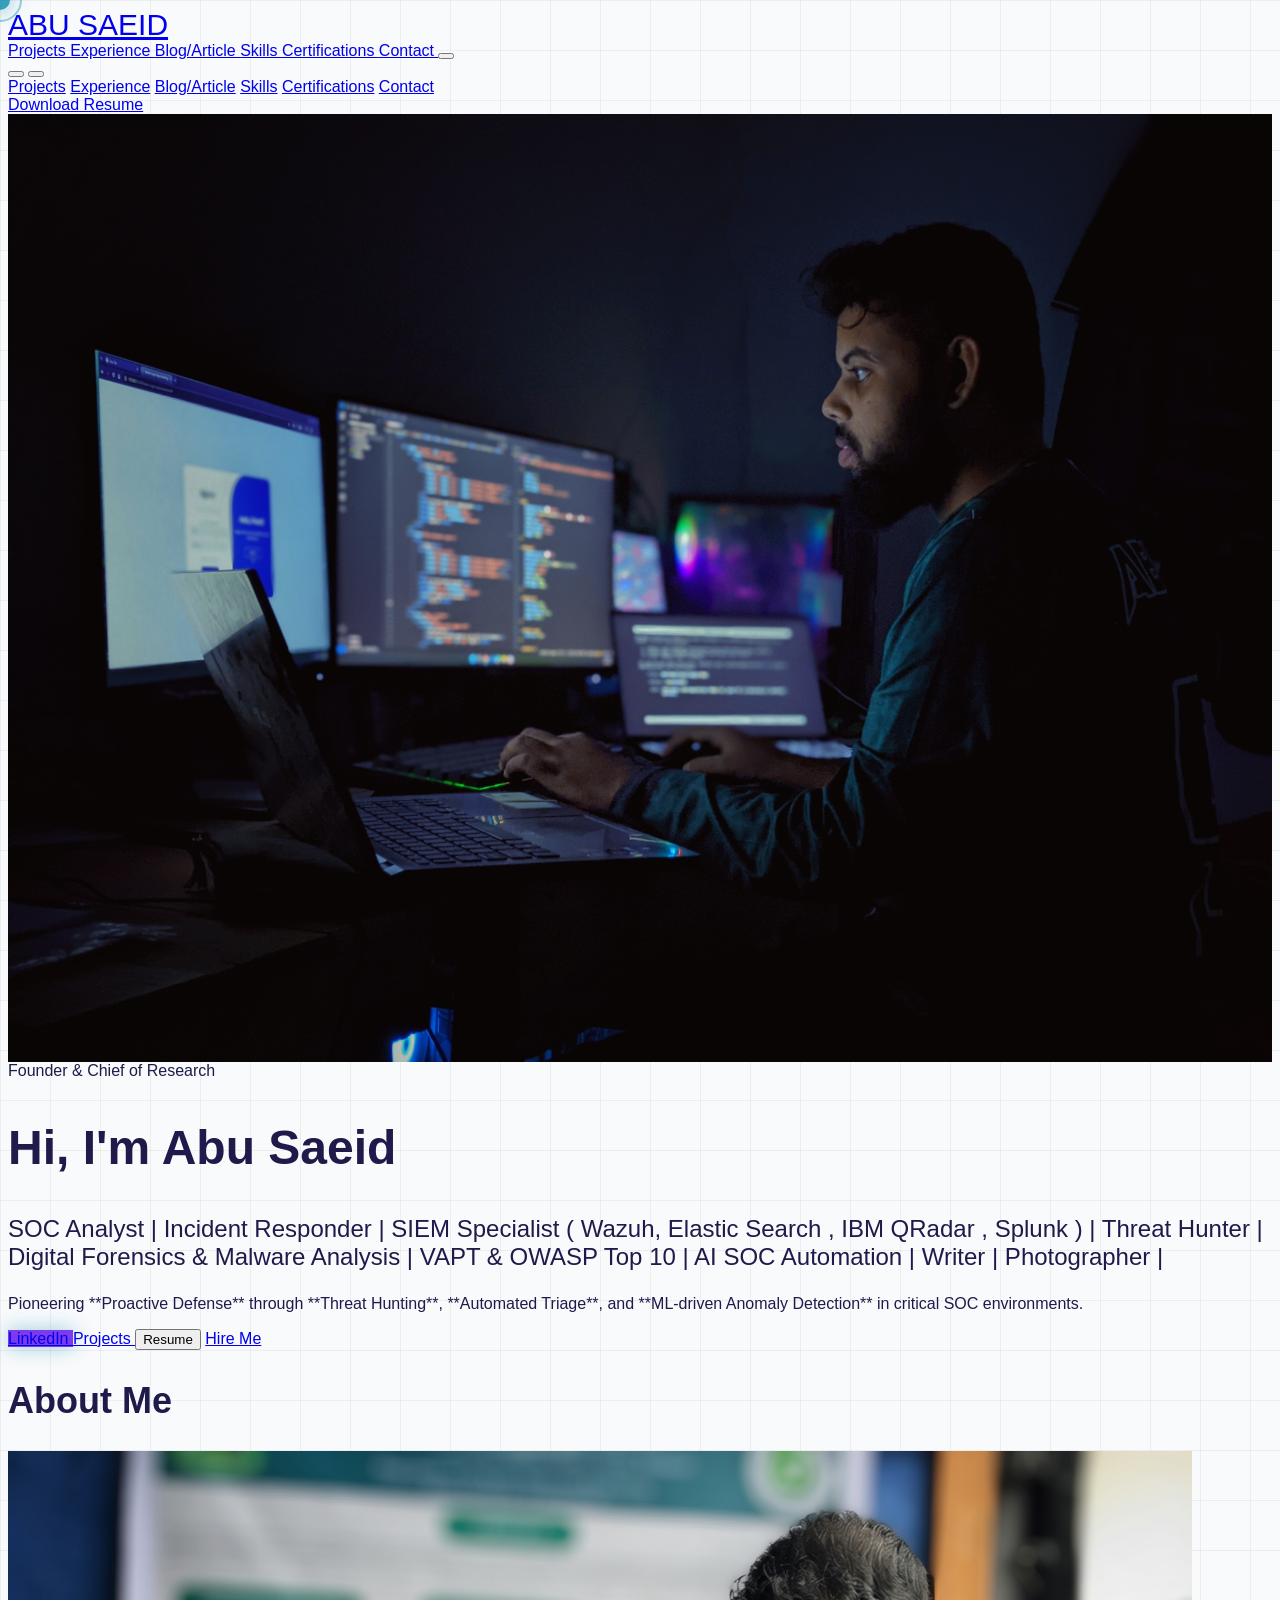
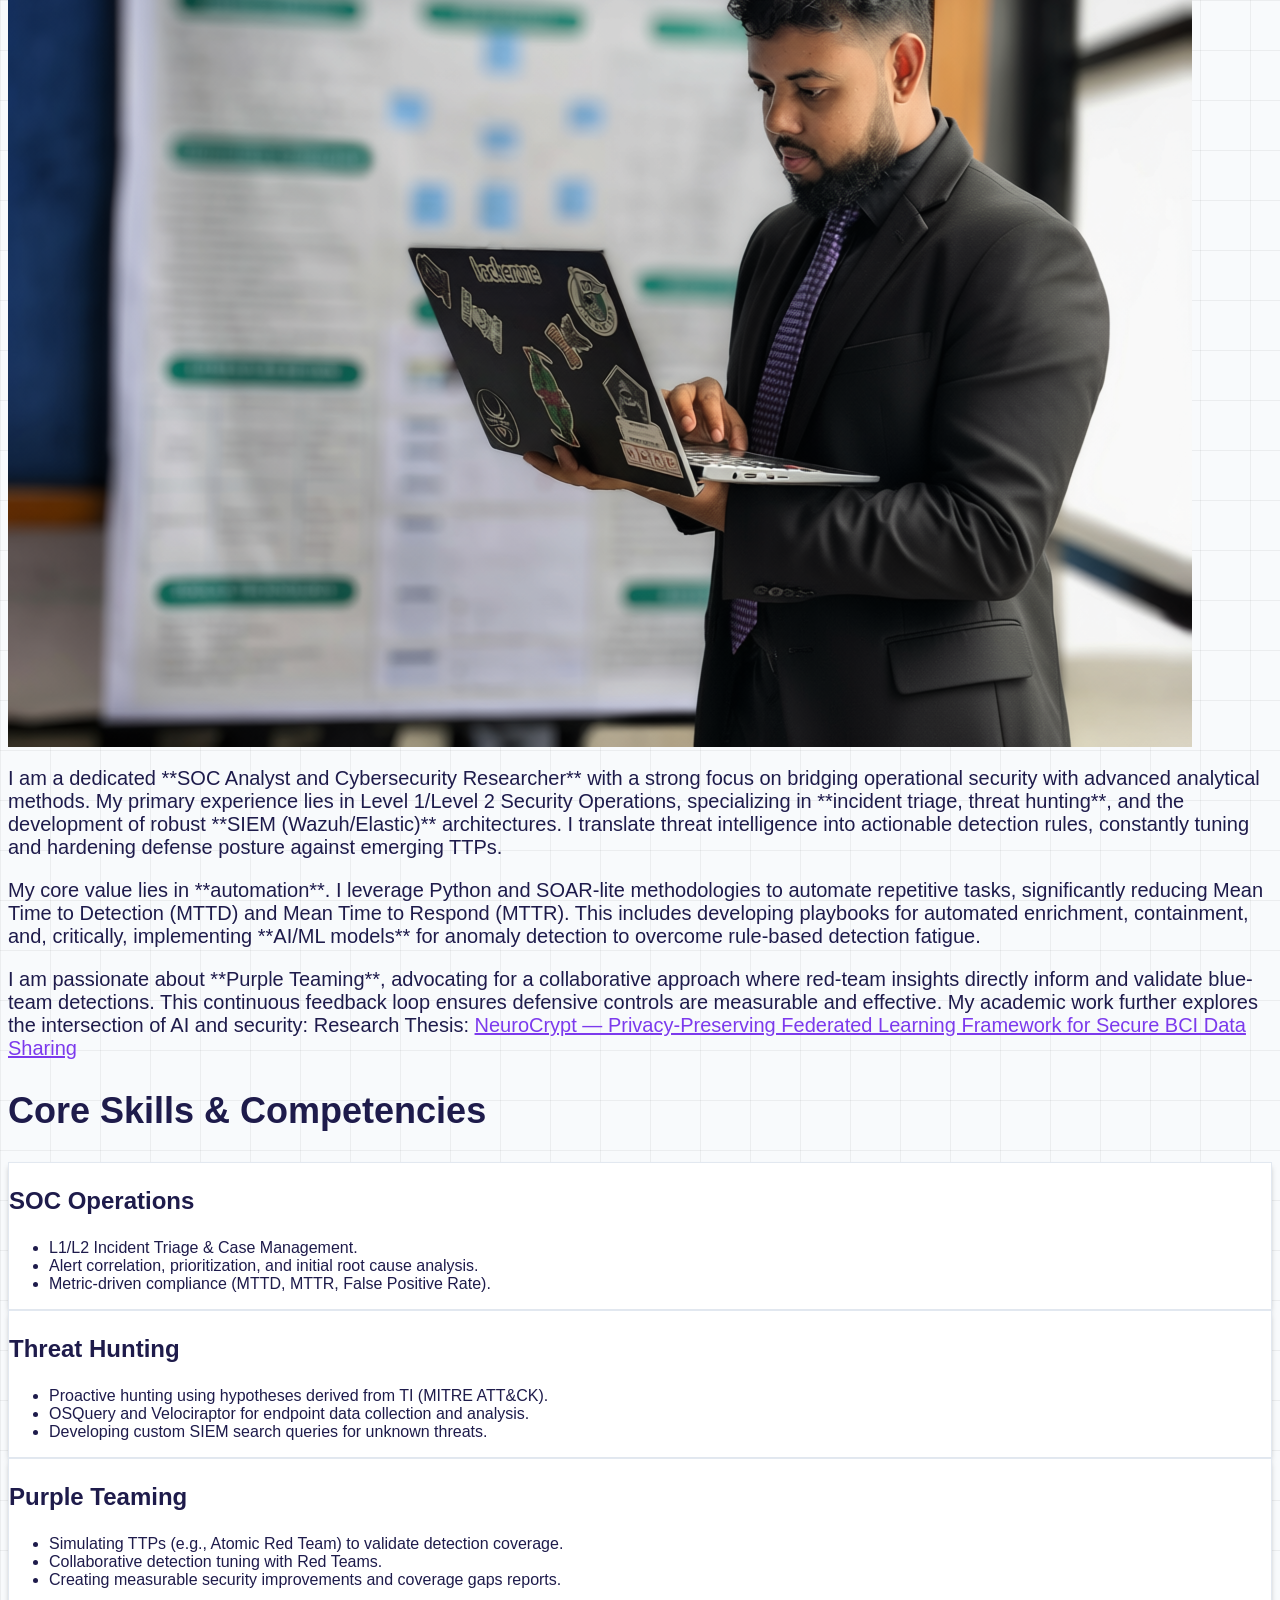
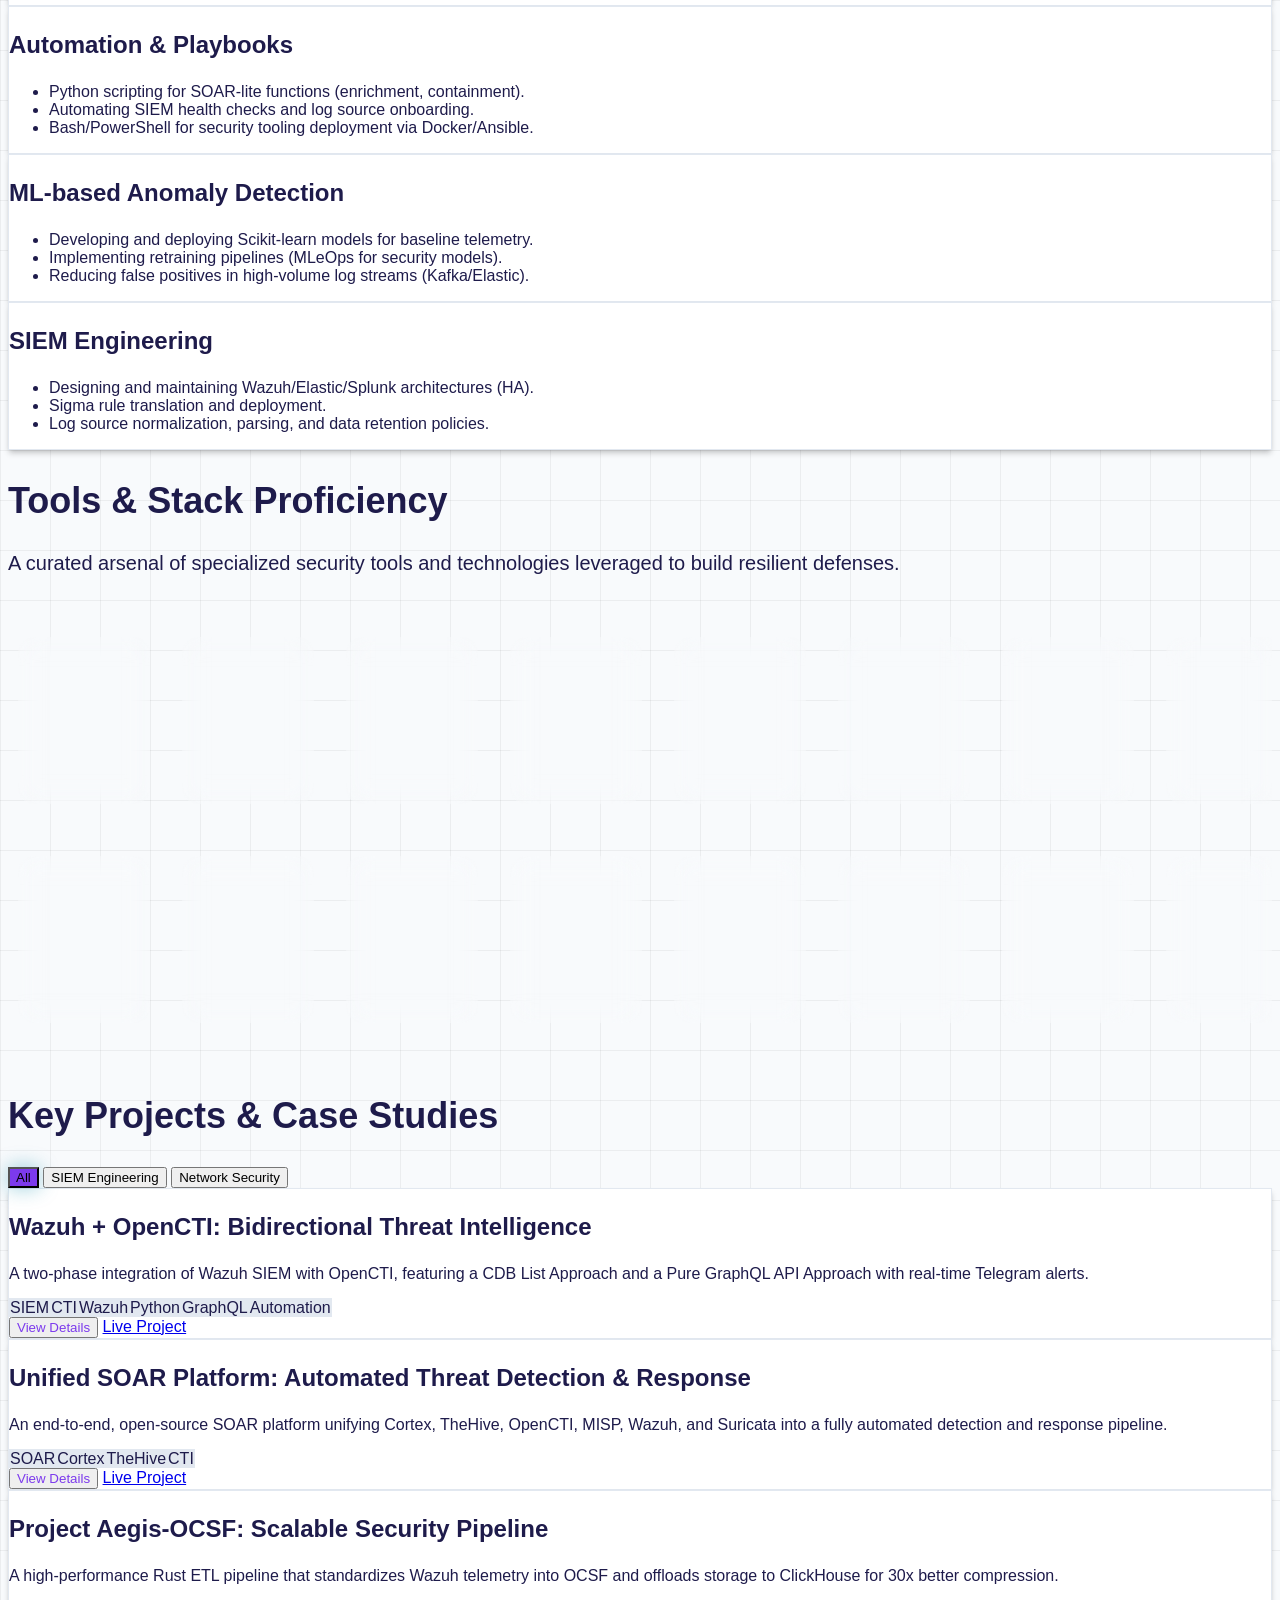
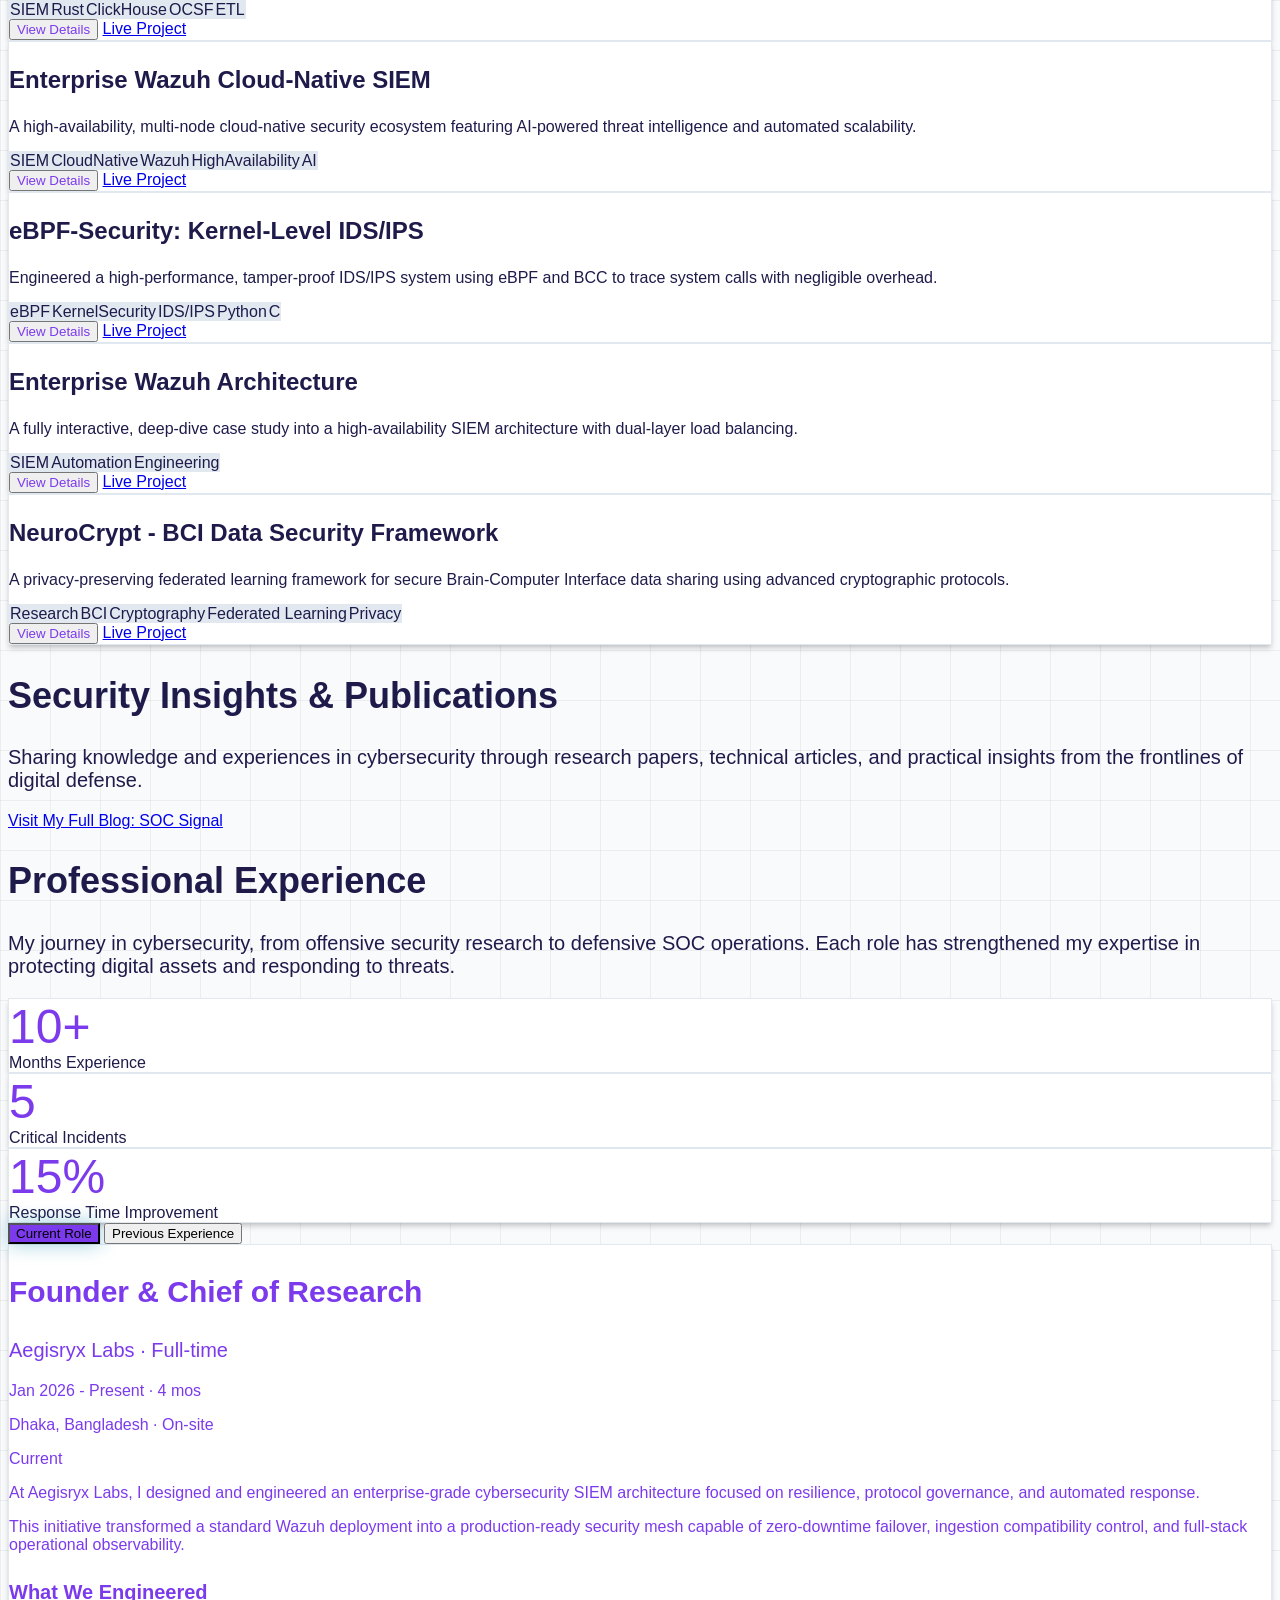
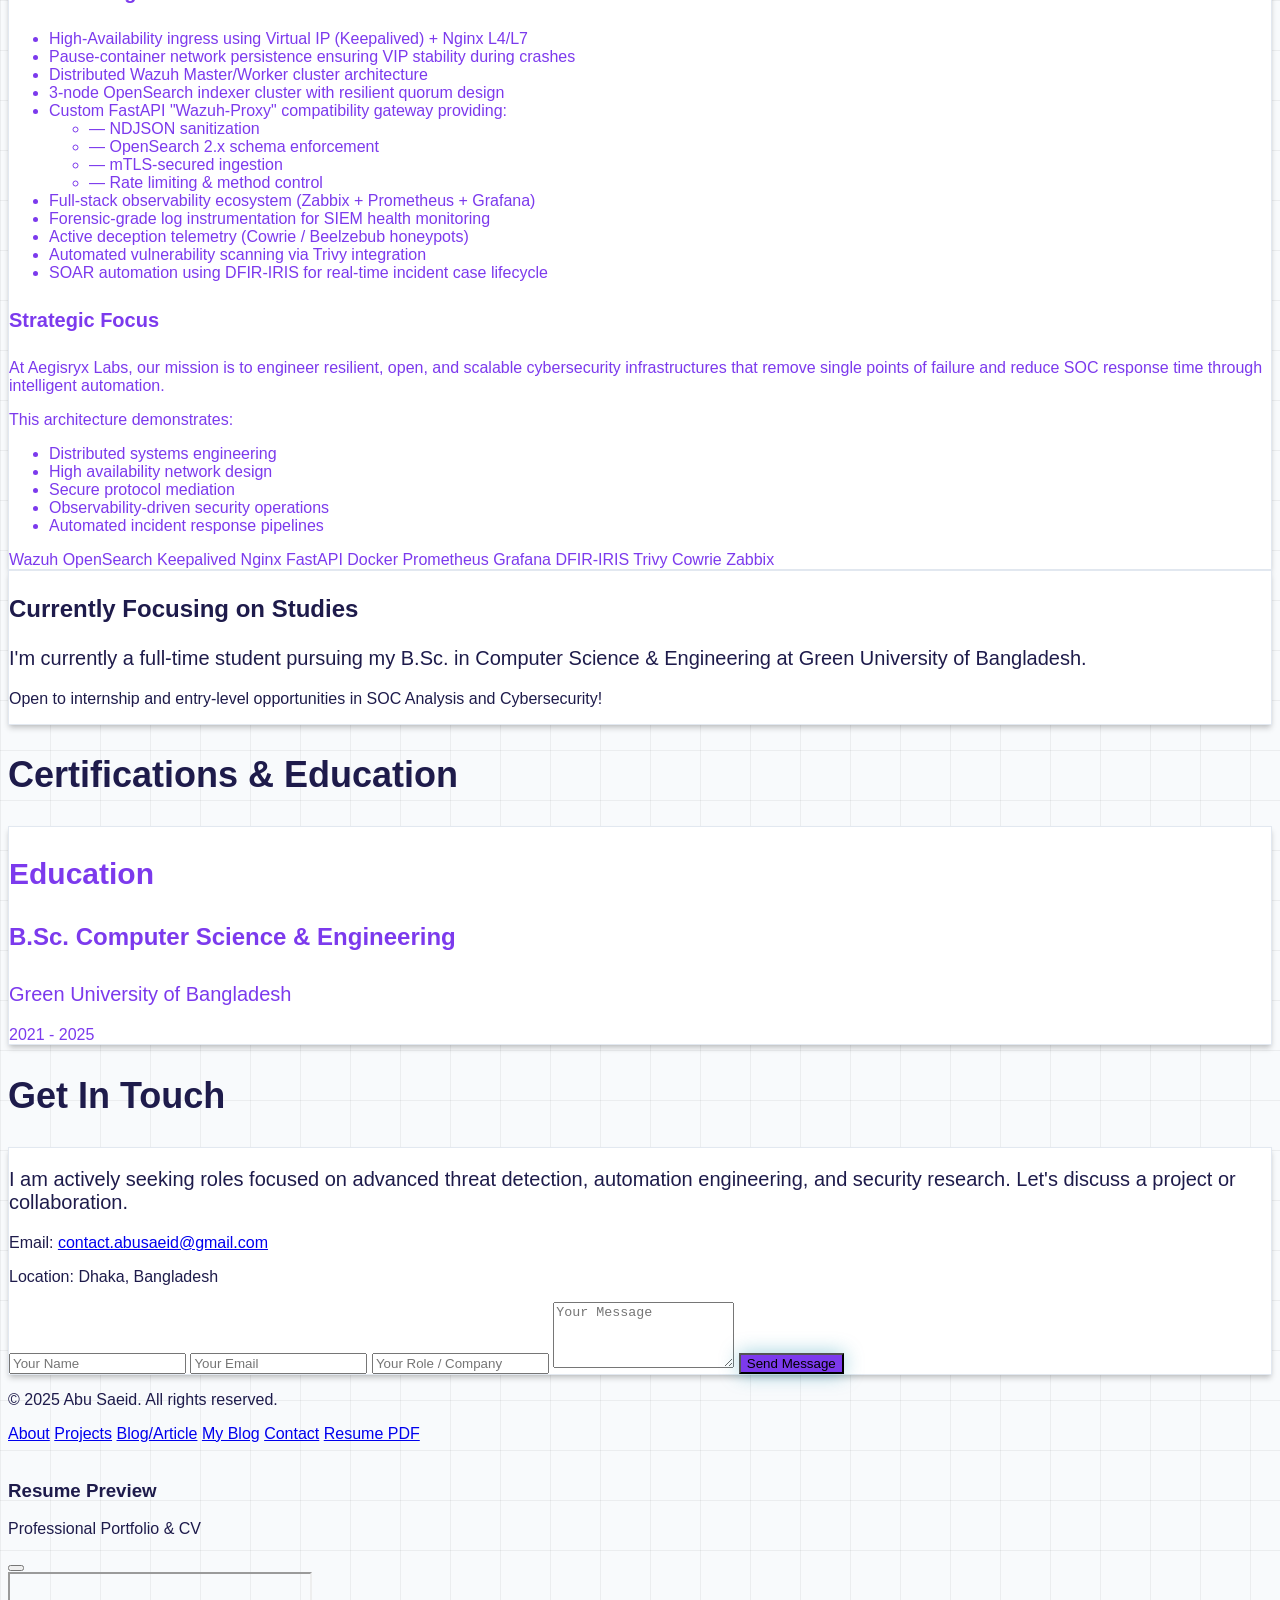
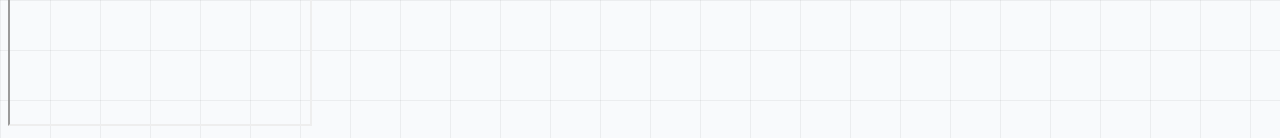
==== commit 4caa2ea2: "refactor: update Wazuh and OpenCTI project titles for clarity and consistency" ====
--- a/index.html
+++ b/index.html
@@ -2295,7 +2295,7 @@
         const projectData = [
             {
                 id: 12,
-                title: "Enterprise Bidirectional Threat Intelligence Pipeline",
+                title: "Wazuh + OpenCTI: Bidirectional Threat Intelligence",
                 short_desc: "A two-phase integration of Wazuh SIEM with OpenCTI, featuring a CDB List Approach and a Pure GraphQL API Approach with real-time Telegram alerts.",
                 tags: ["SIEM", "CTI", "Wazuh", "Python", "GraphQL", "Automation"],
                 link: "projects/Wazuh-OpenCTI-Bidirectional.html",
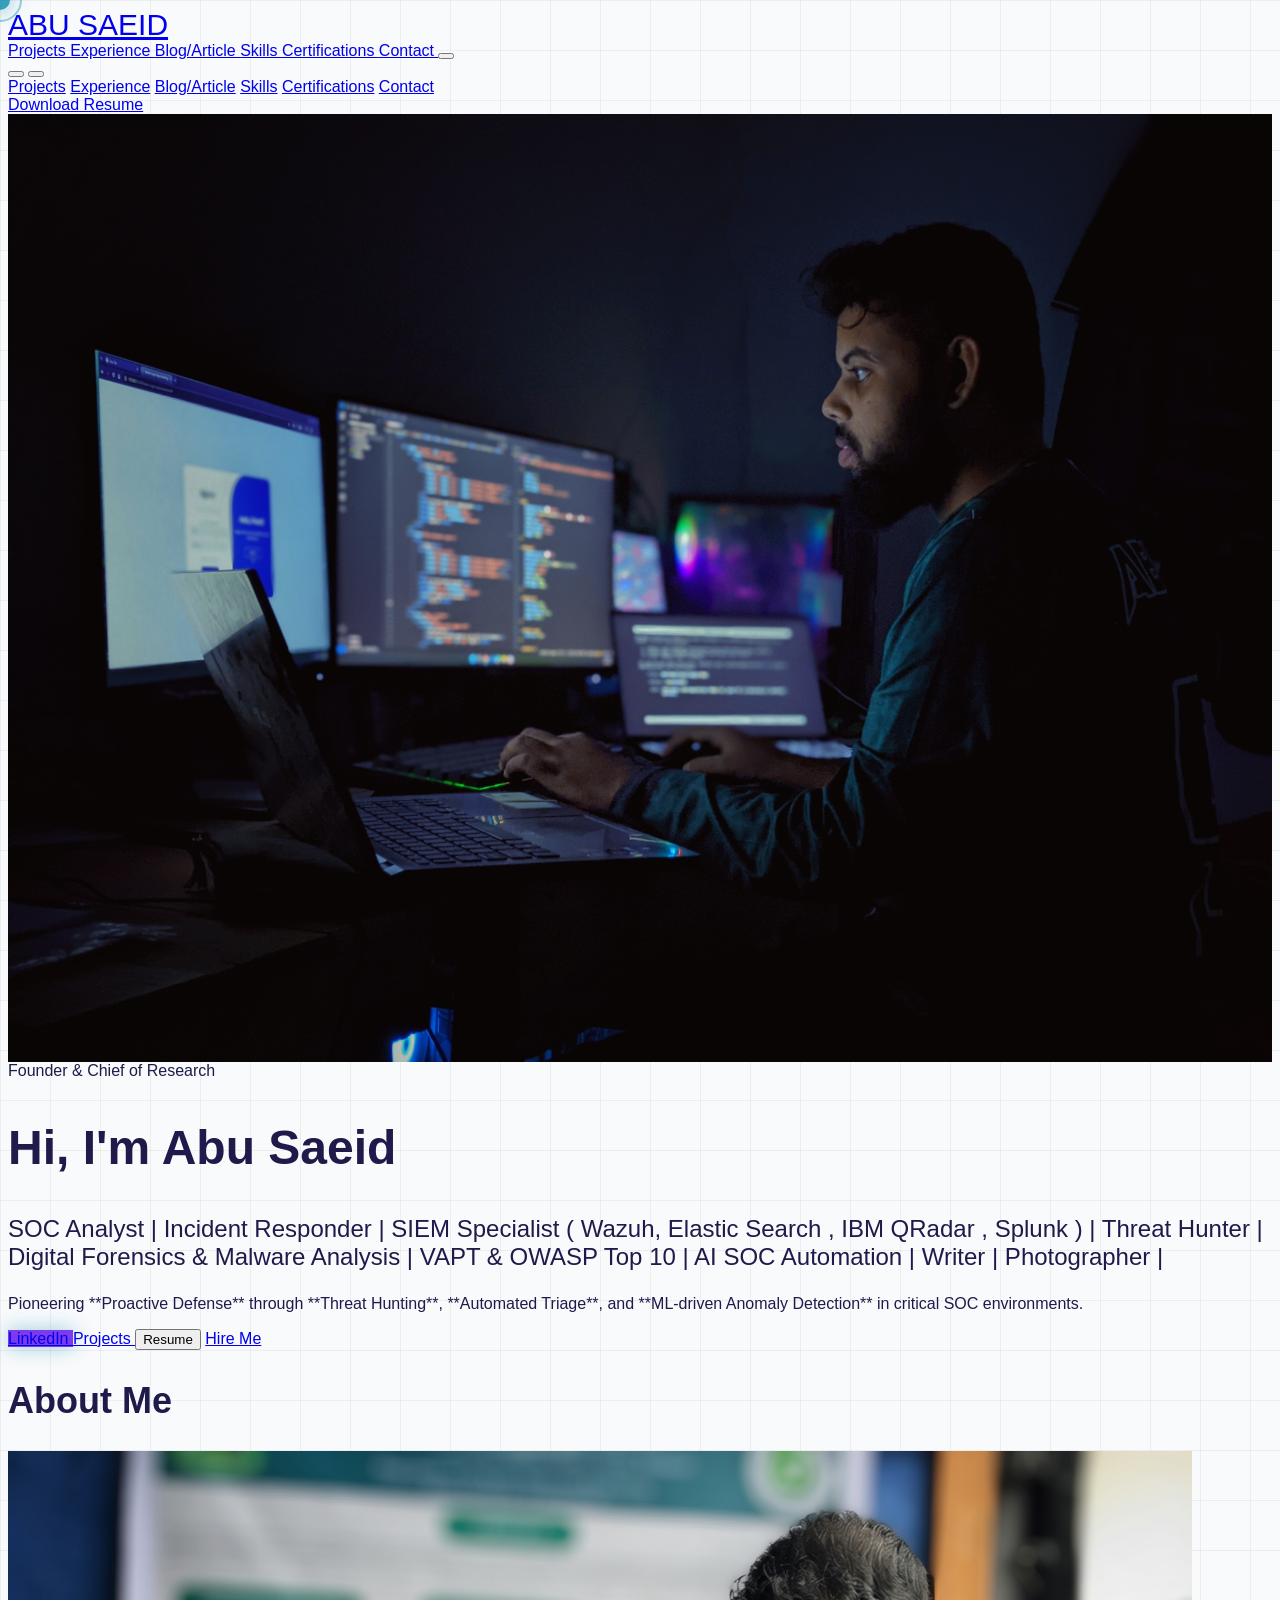
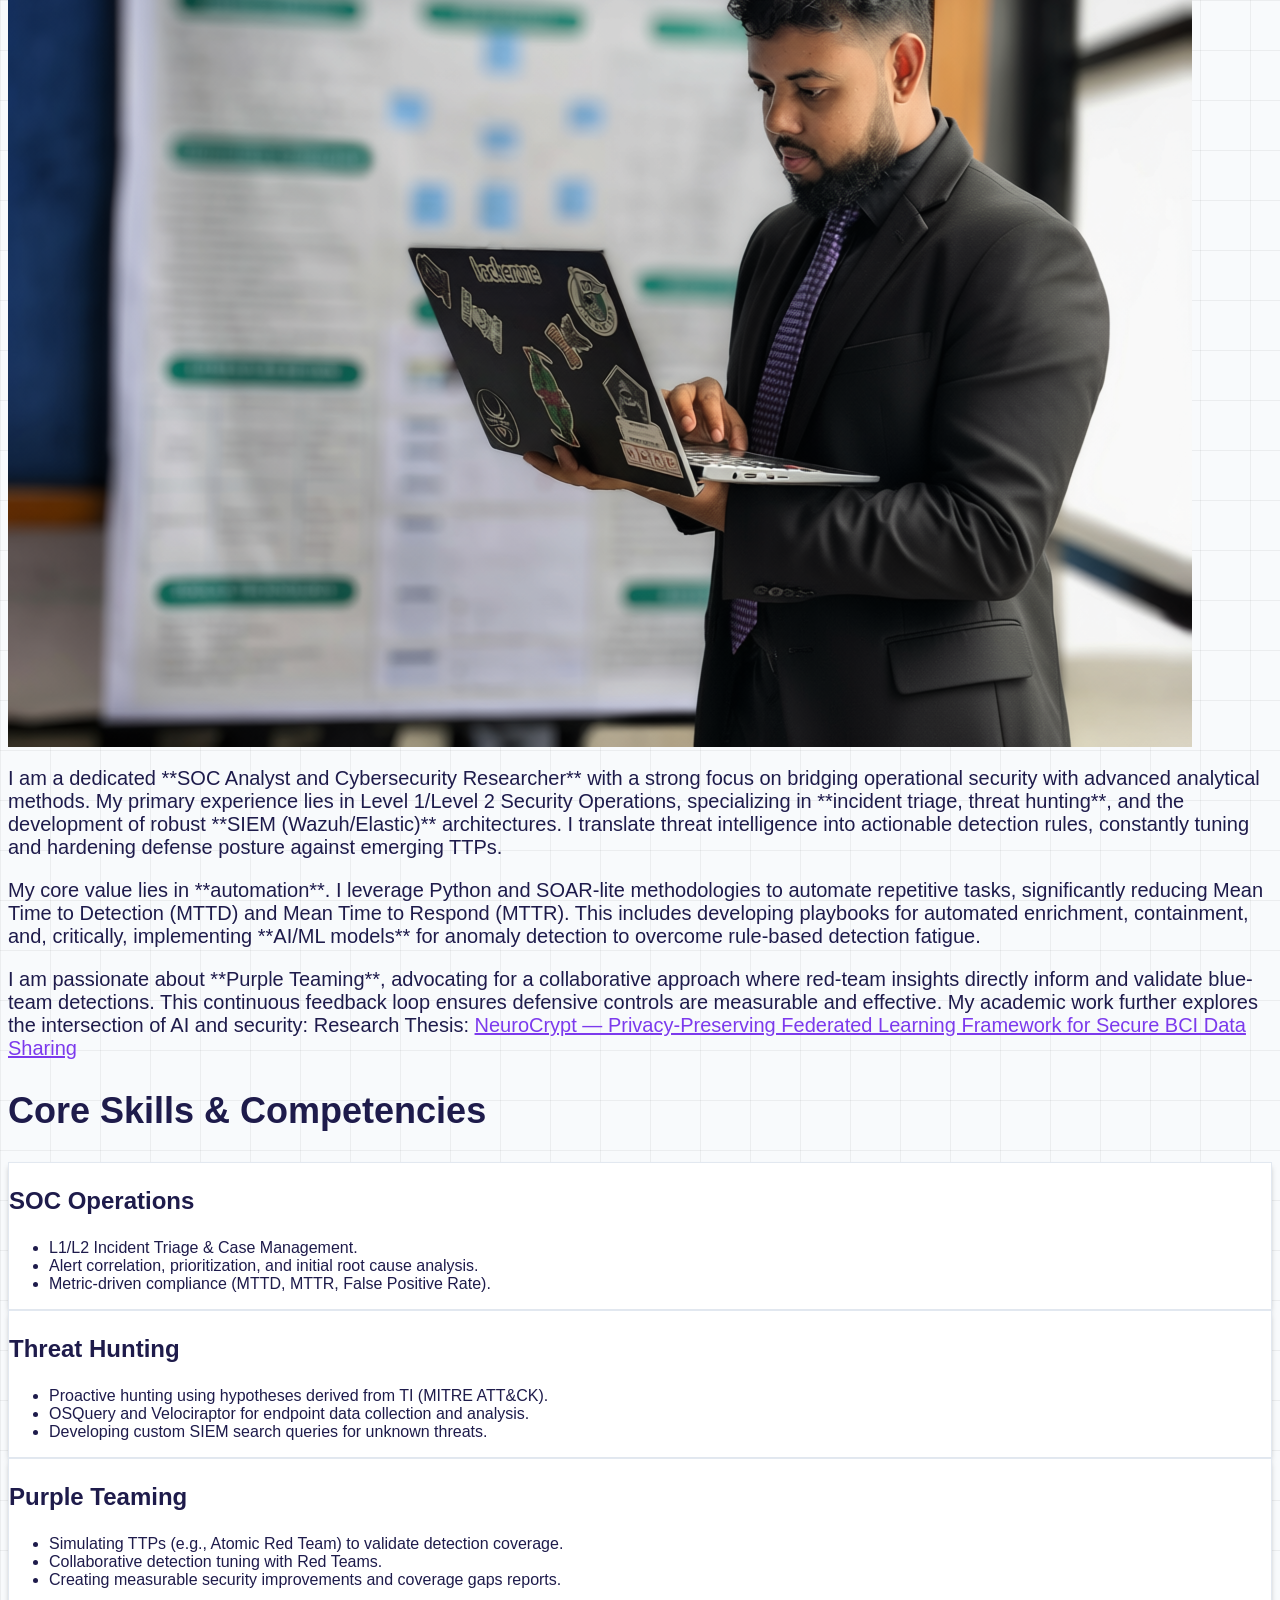
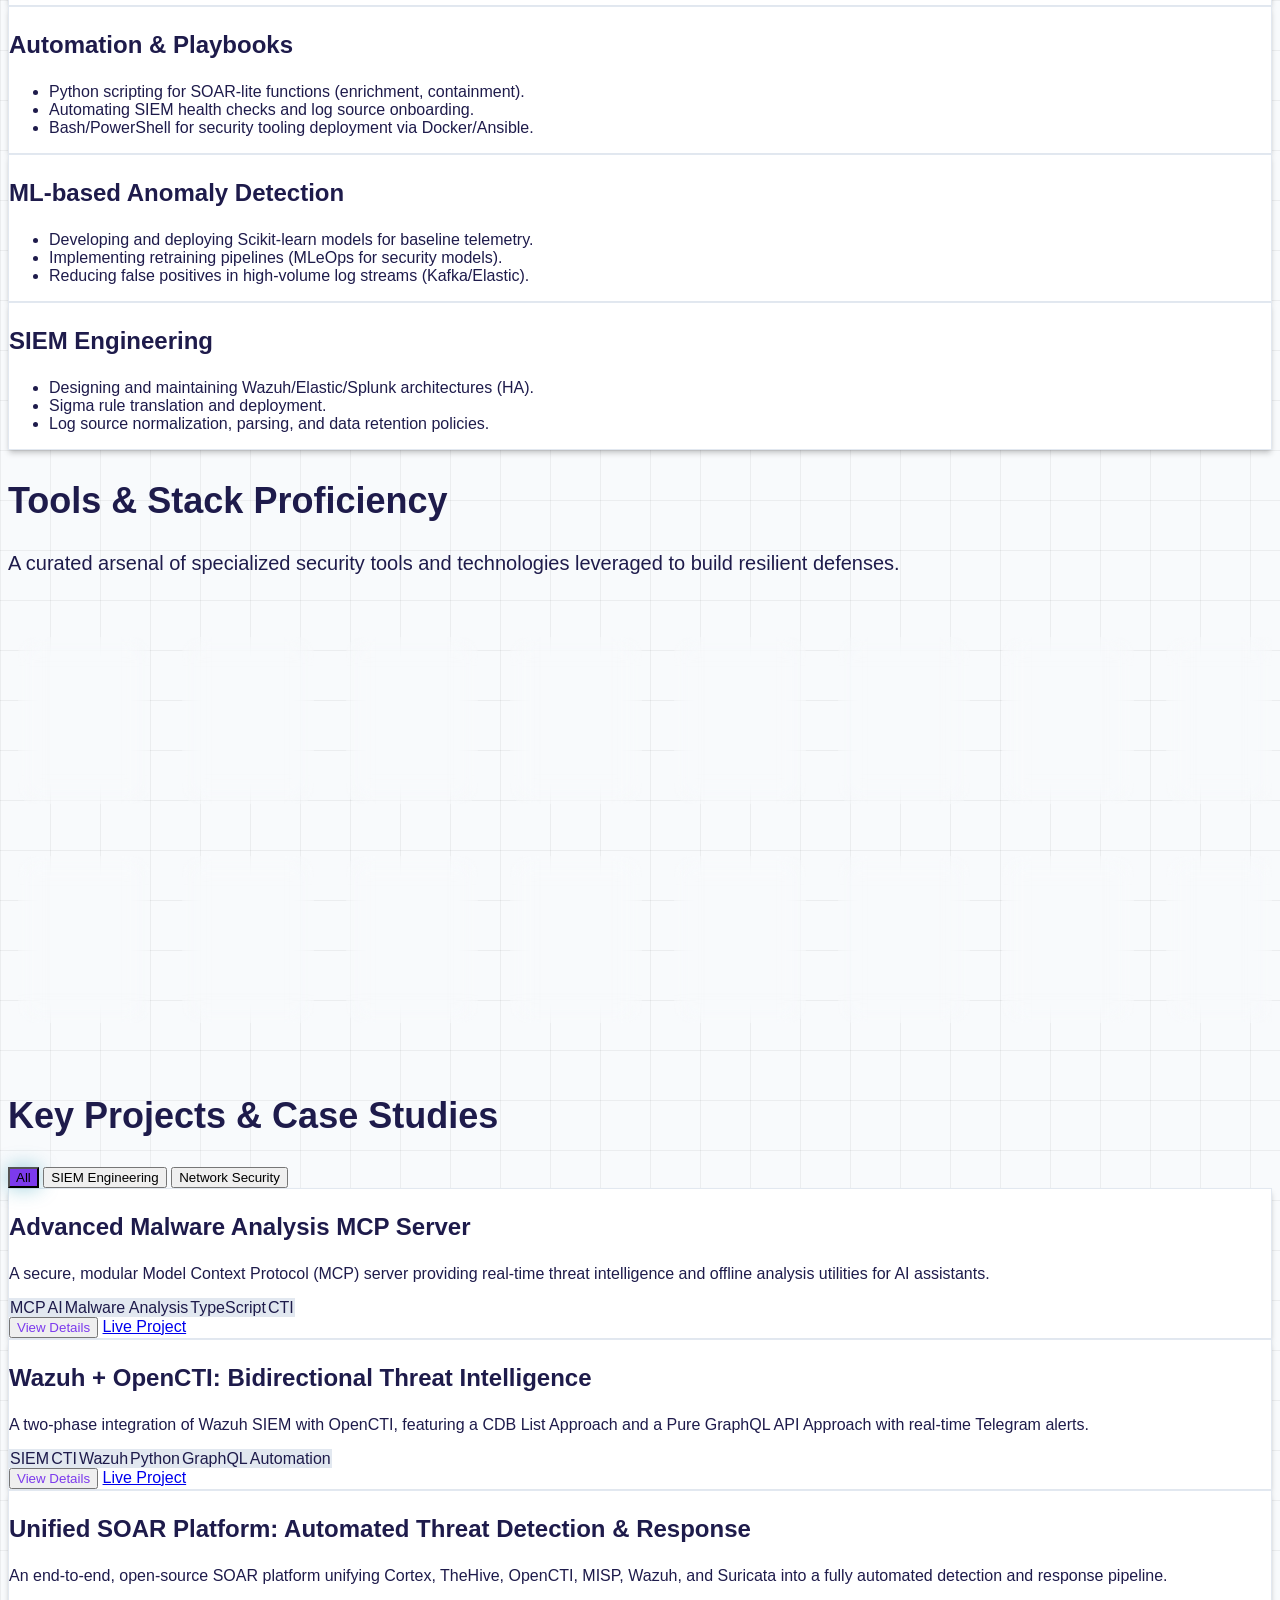
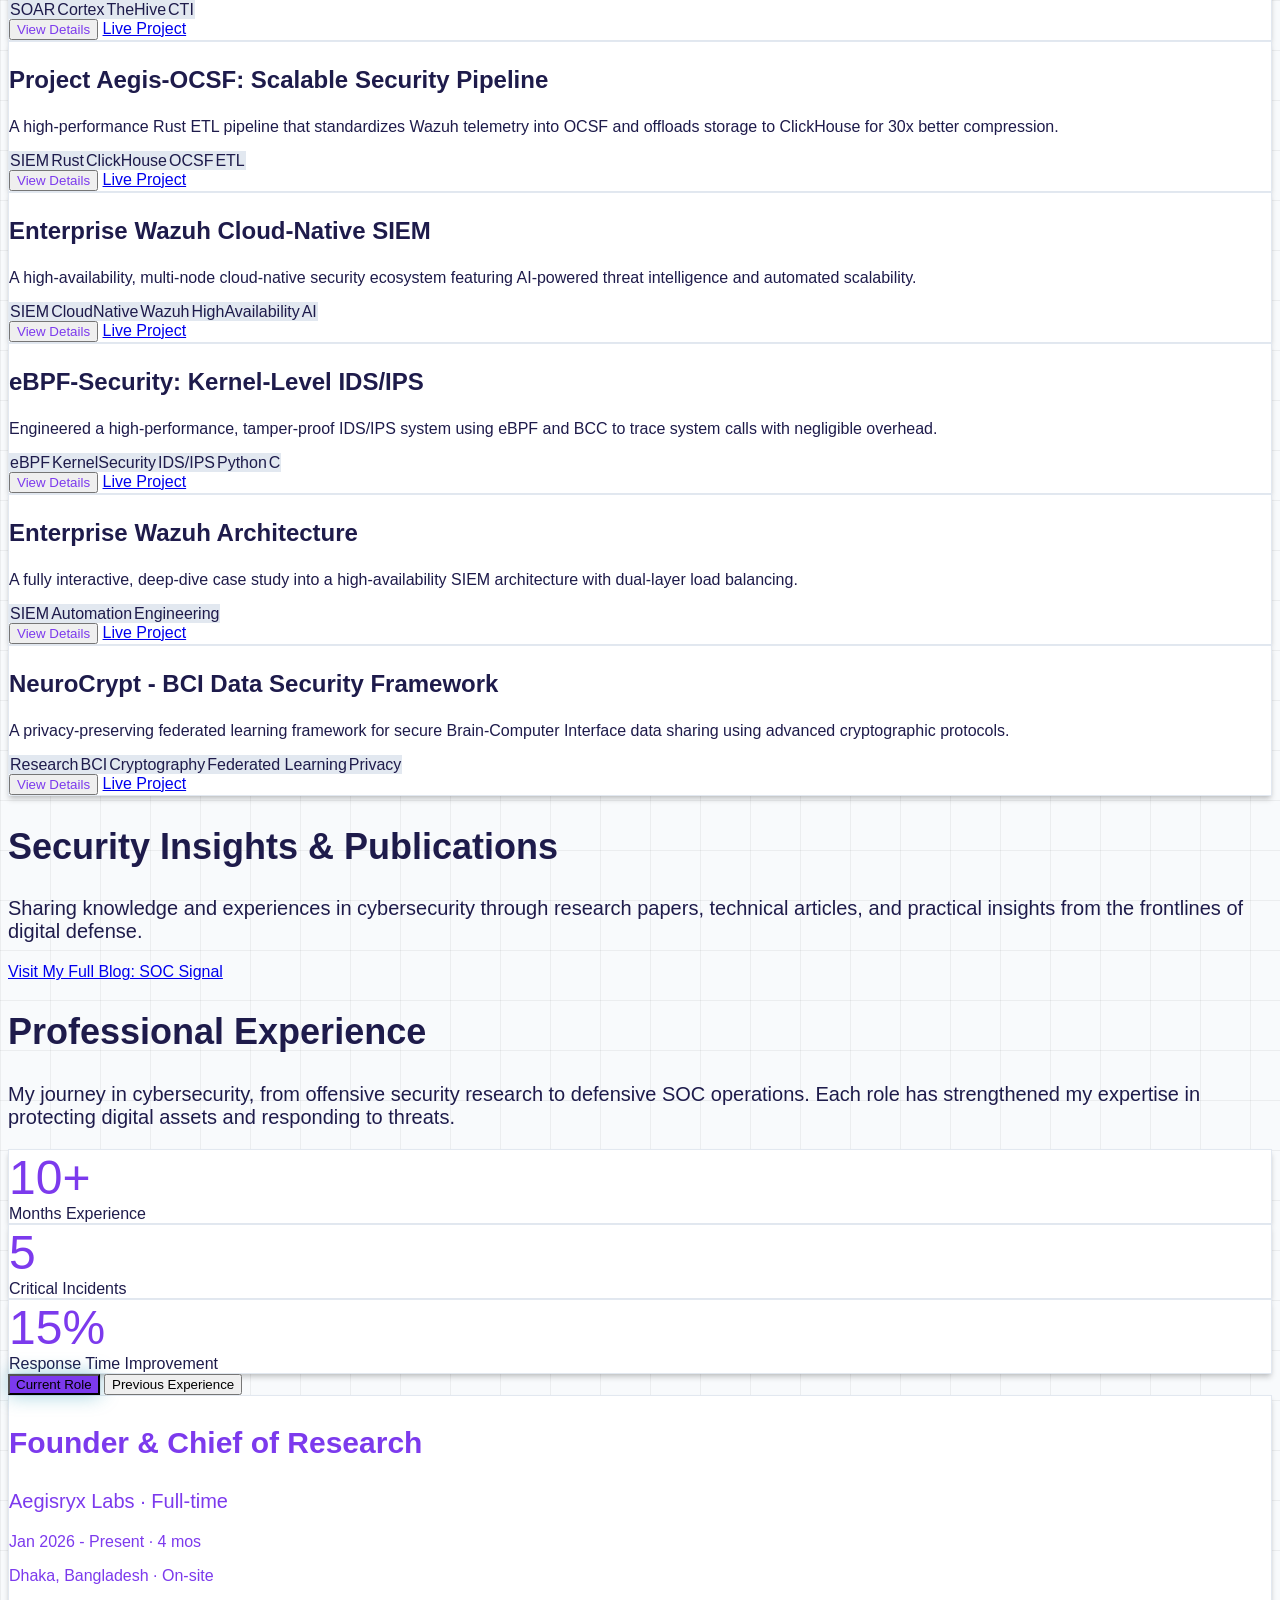
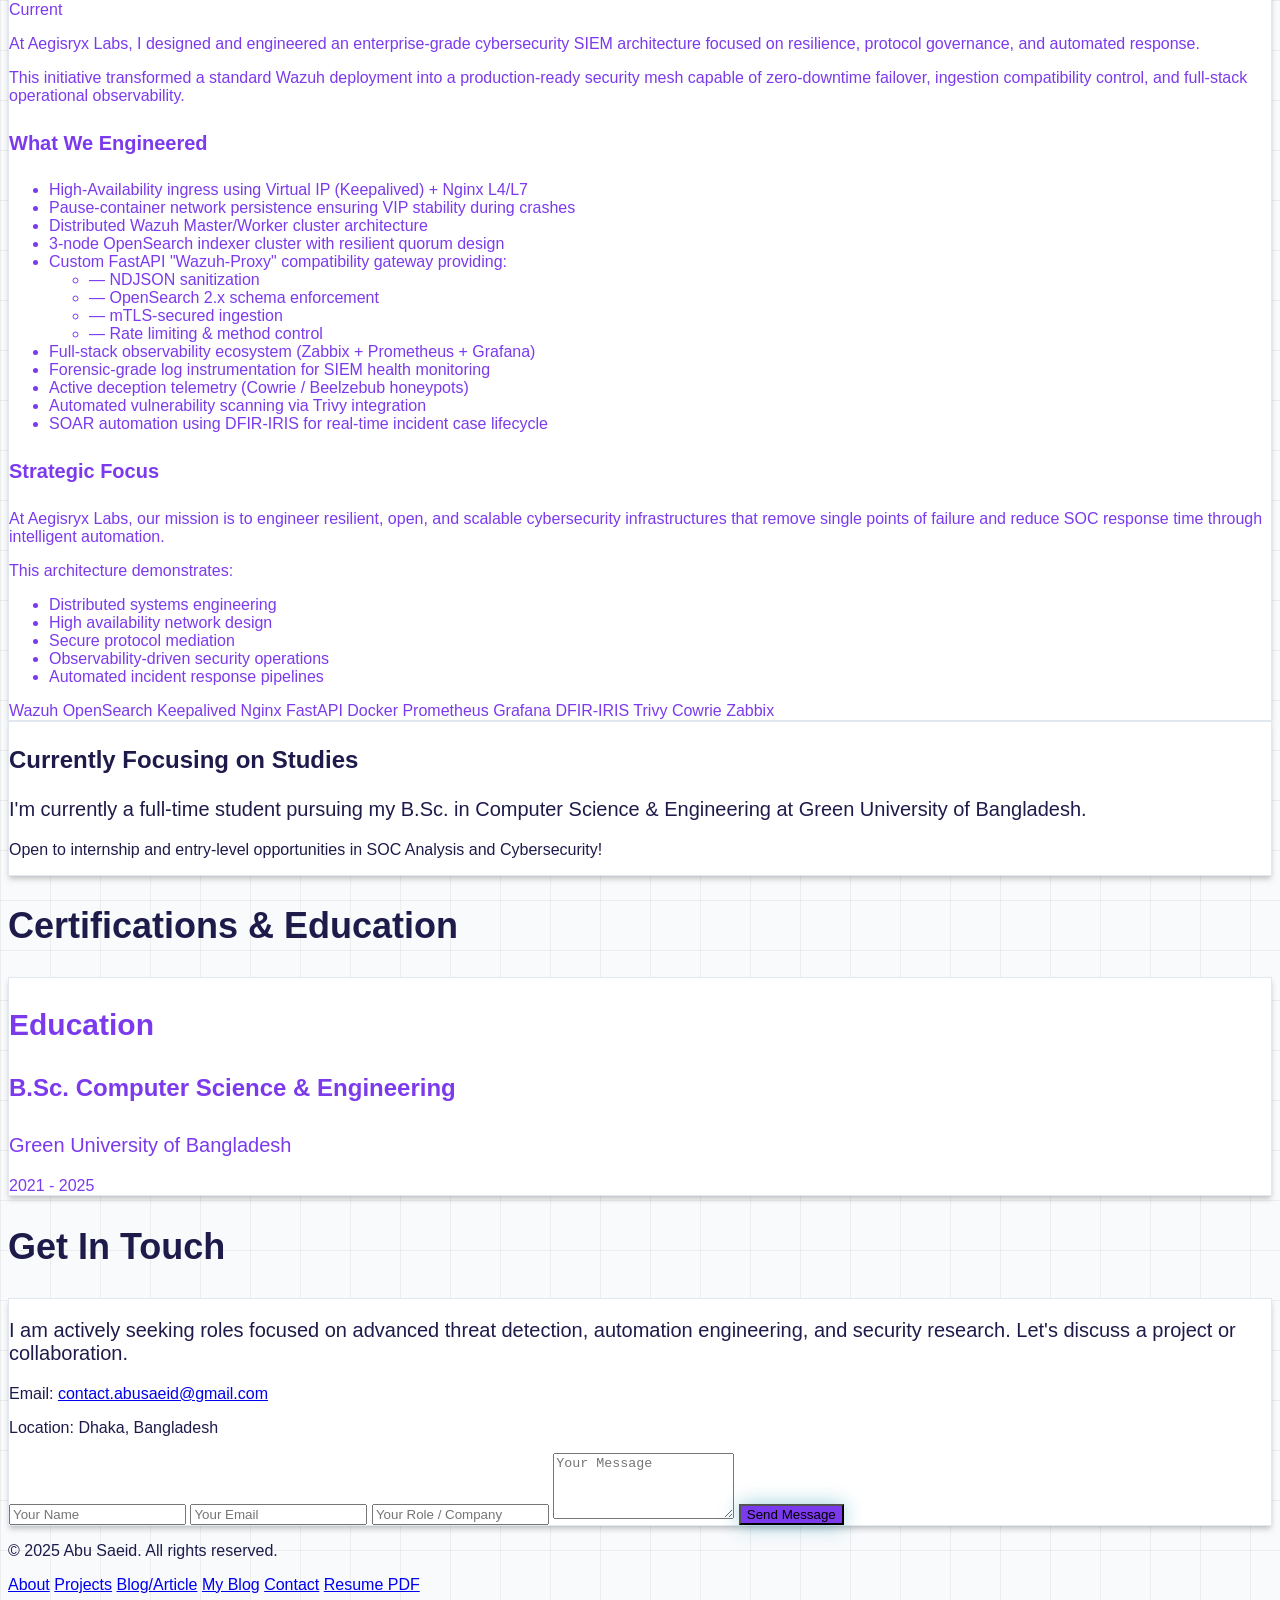
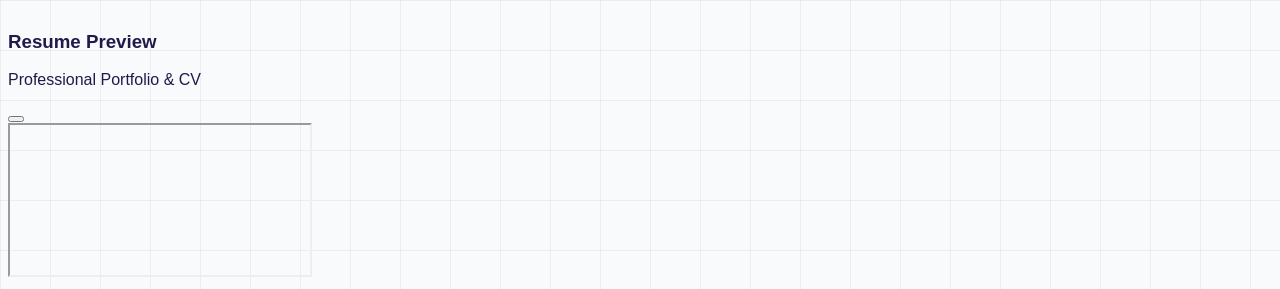
==== commit d0362d32: "chore: sync and update project node_modules dependencies" ====
--- a/index.html
+++ b/index.html
@@ -2293,6 +2293,19 @@
 
         // Data for Projects Section
         const projectData = [
+            {
+                id: 13,
+                title: "Advanced Malware Analysis MCP Server",
+                short_desc: "A secure, modular Model Context Protocol (MCP) server providing real-time threat intelligence and offline analysis utilities for AI assistants.",
+                tags: ["MCP", "AI", "Malware Analysis", "TypeScript", "CTI"],
+                link: "projects/Malware-Analysis-MCP-Server.html",
+                details: {
+                    problem: "AI assistants lack secure, context-aware access to real-time threat intelligence and local analysis utilities during cybersecurity investigations.",
+                    approach: "Developed an Anthropic Model Context Protocol (MCP) server that exposes 15+ threat intelligence tools (MalwareBazaar, VirusTotal) and offline crypto/analysis capabilities with strict path traversal protections and no live binary execution.",
+                    tools: ["TypeScript", "Node.js", "MCP", "MalwareBazaar API", "VirusTotal API", "Telegram API"],
+                    outcome: "Enabled AI models like Claude to autonomously and securely query threat data, extract IOCs, and perform local encryption/hashing, significantly accelerating defensive malware research workflows."
+                }
+            },
             {
                 id: 12,
                 title: "Wazuh + OpenCTI: Bidirectional Threat Intelligence",
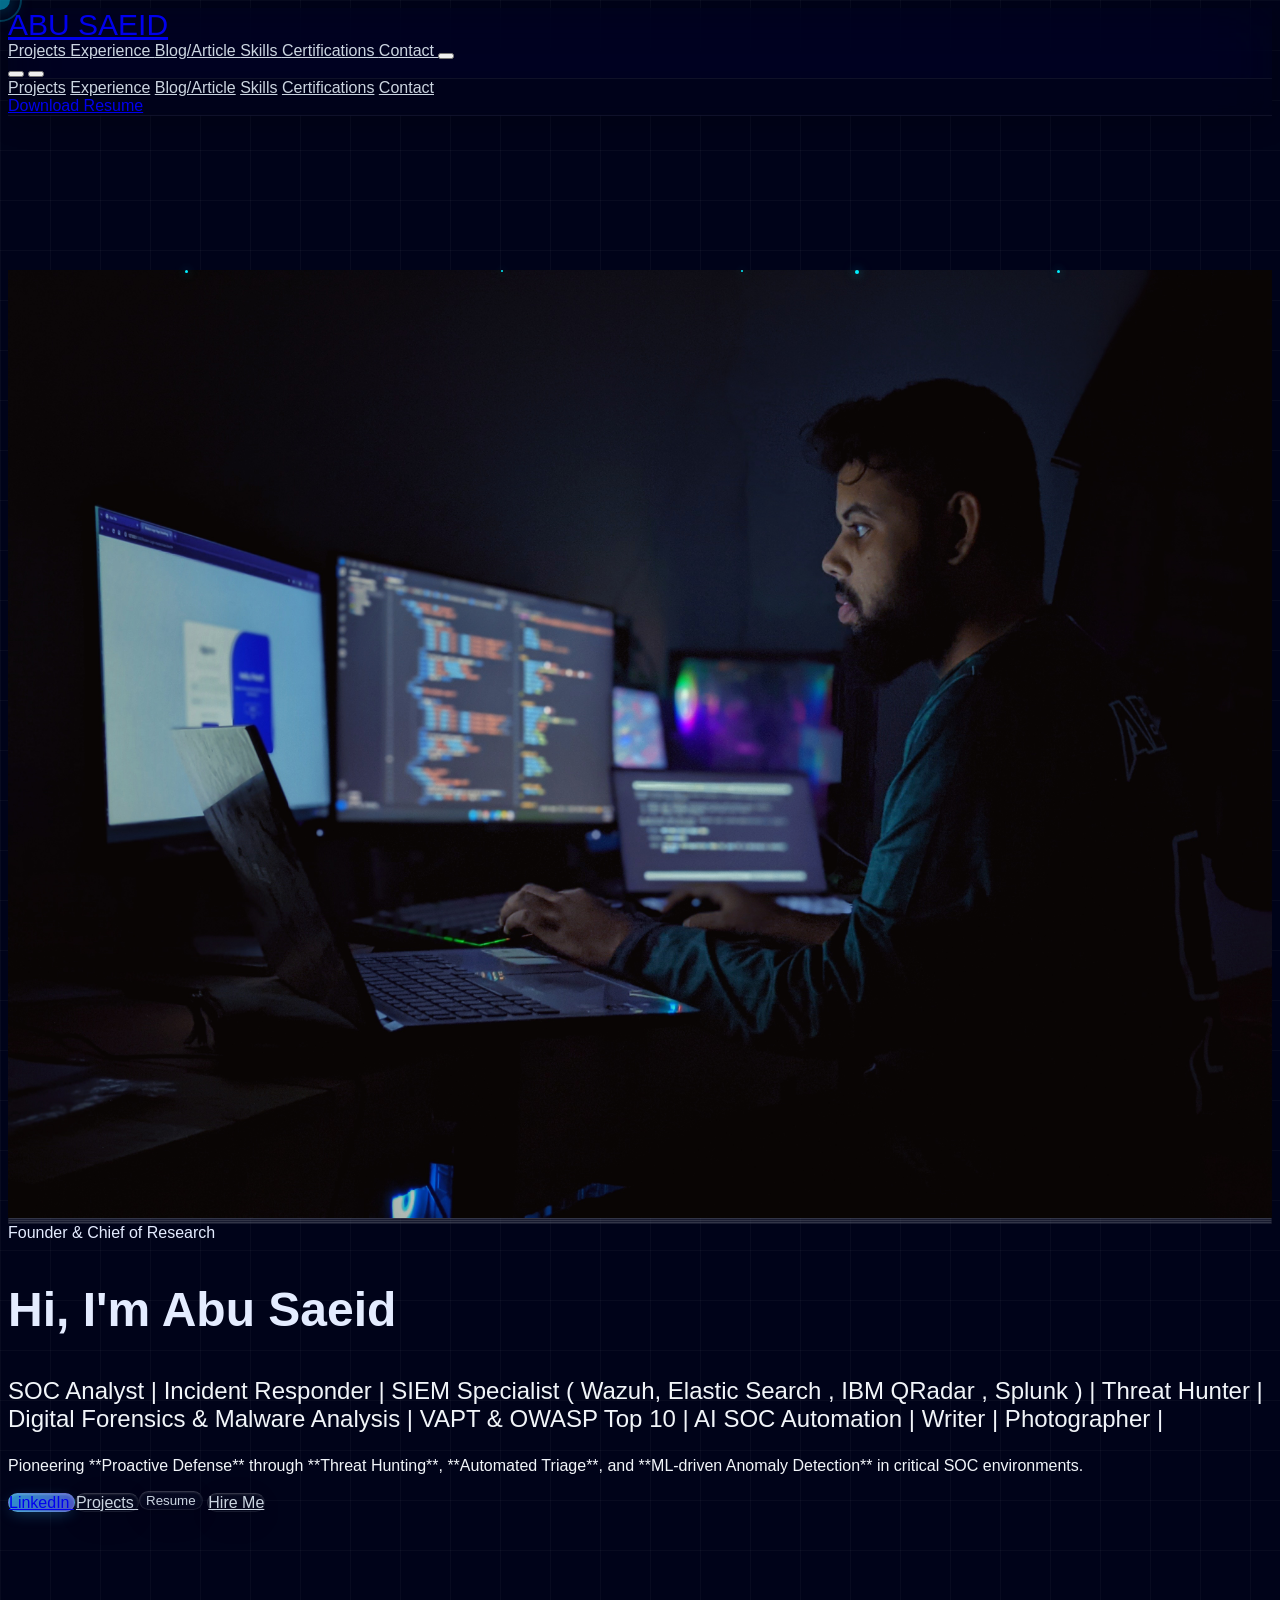
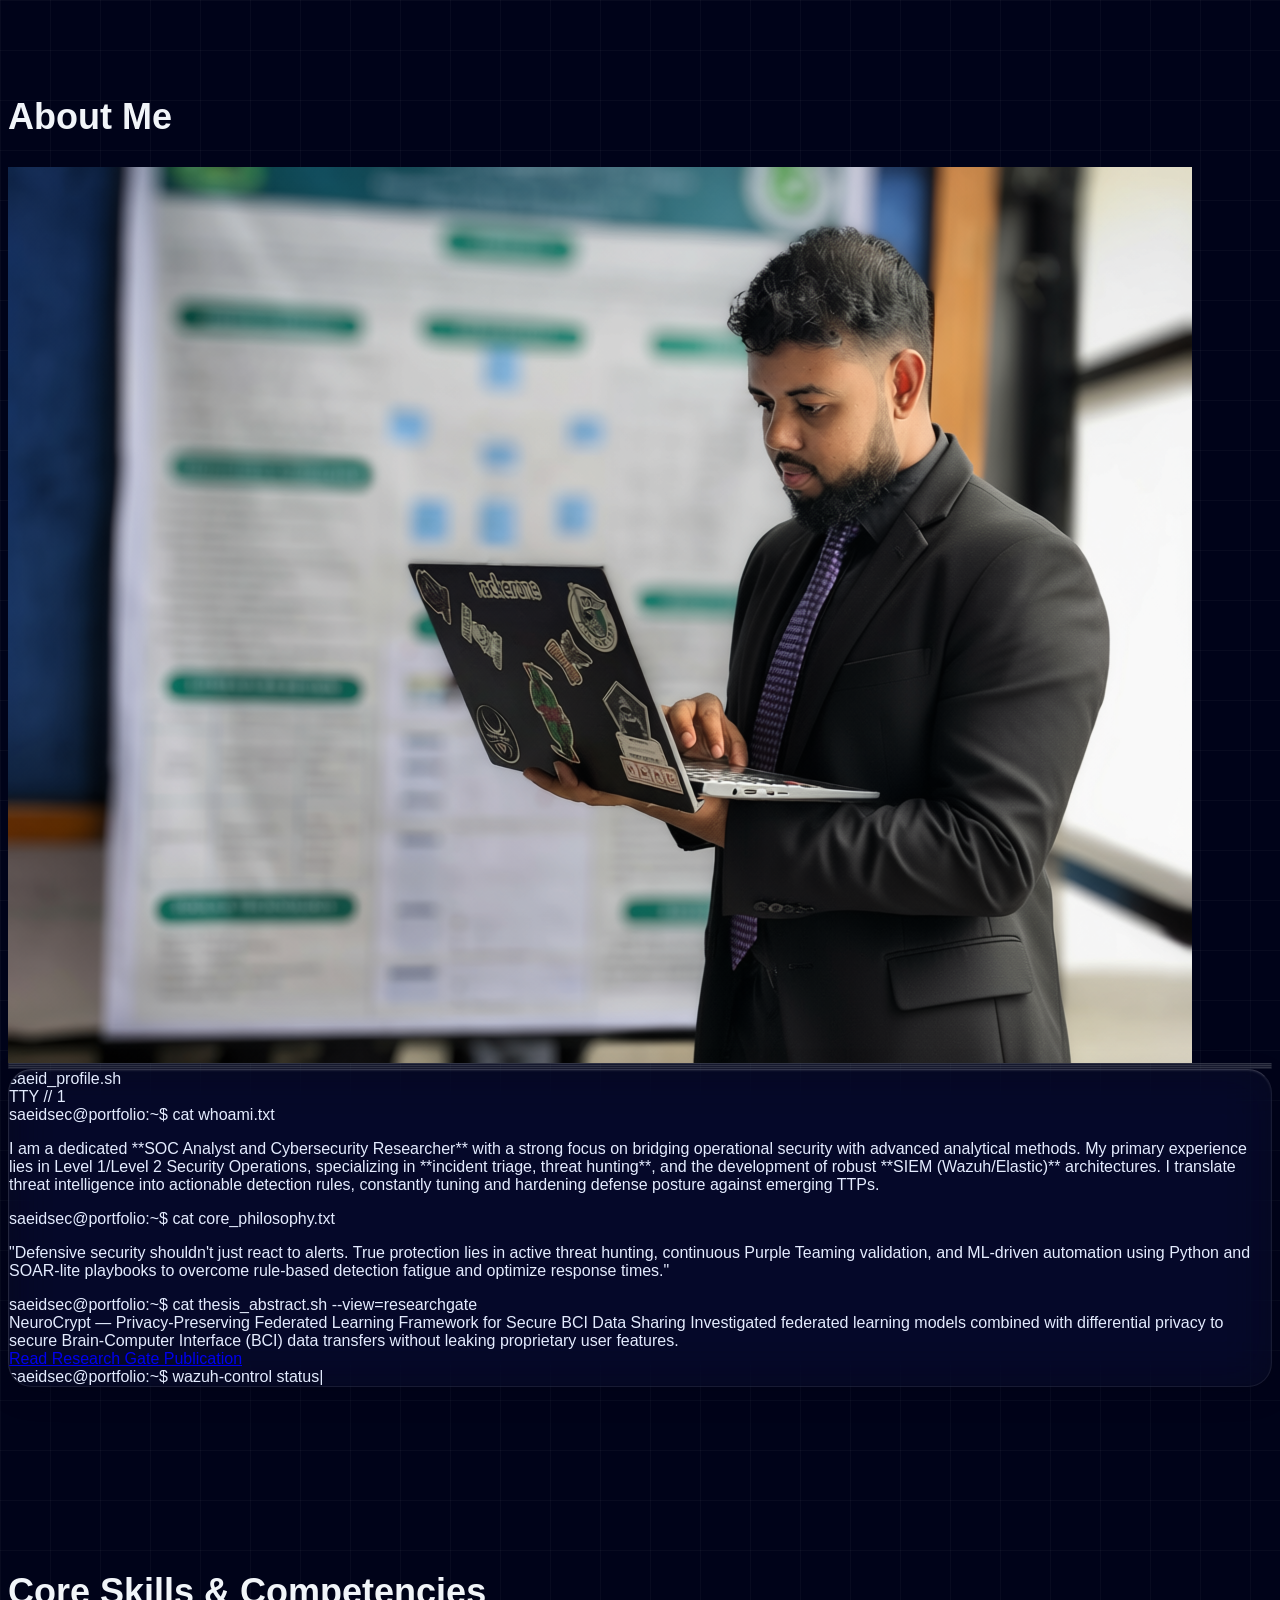
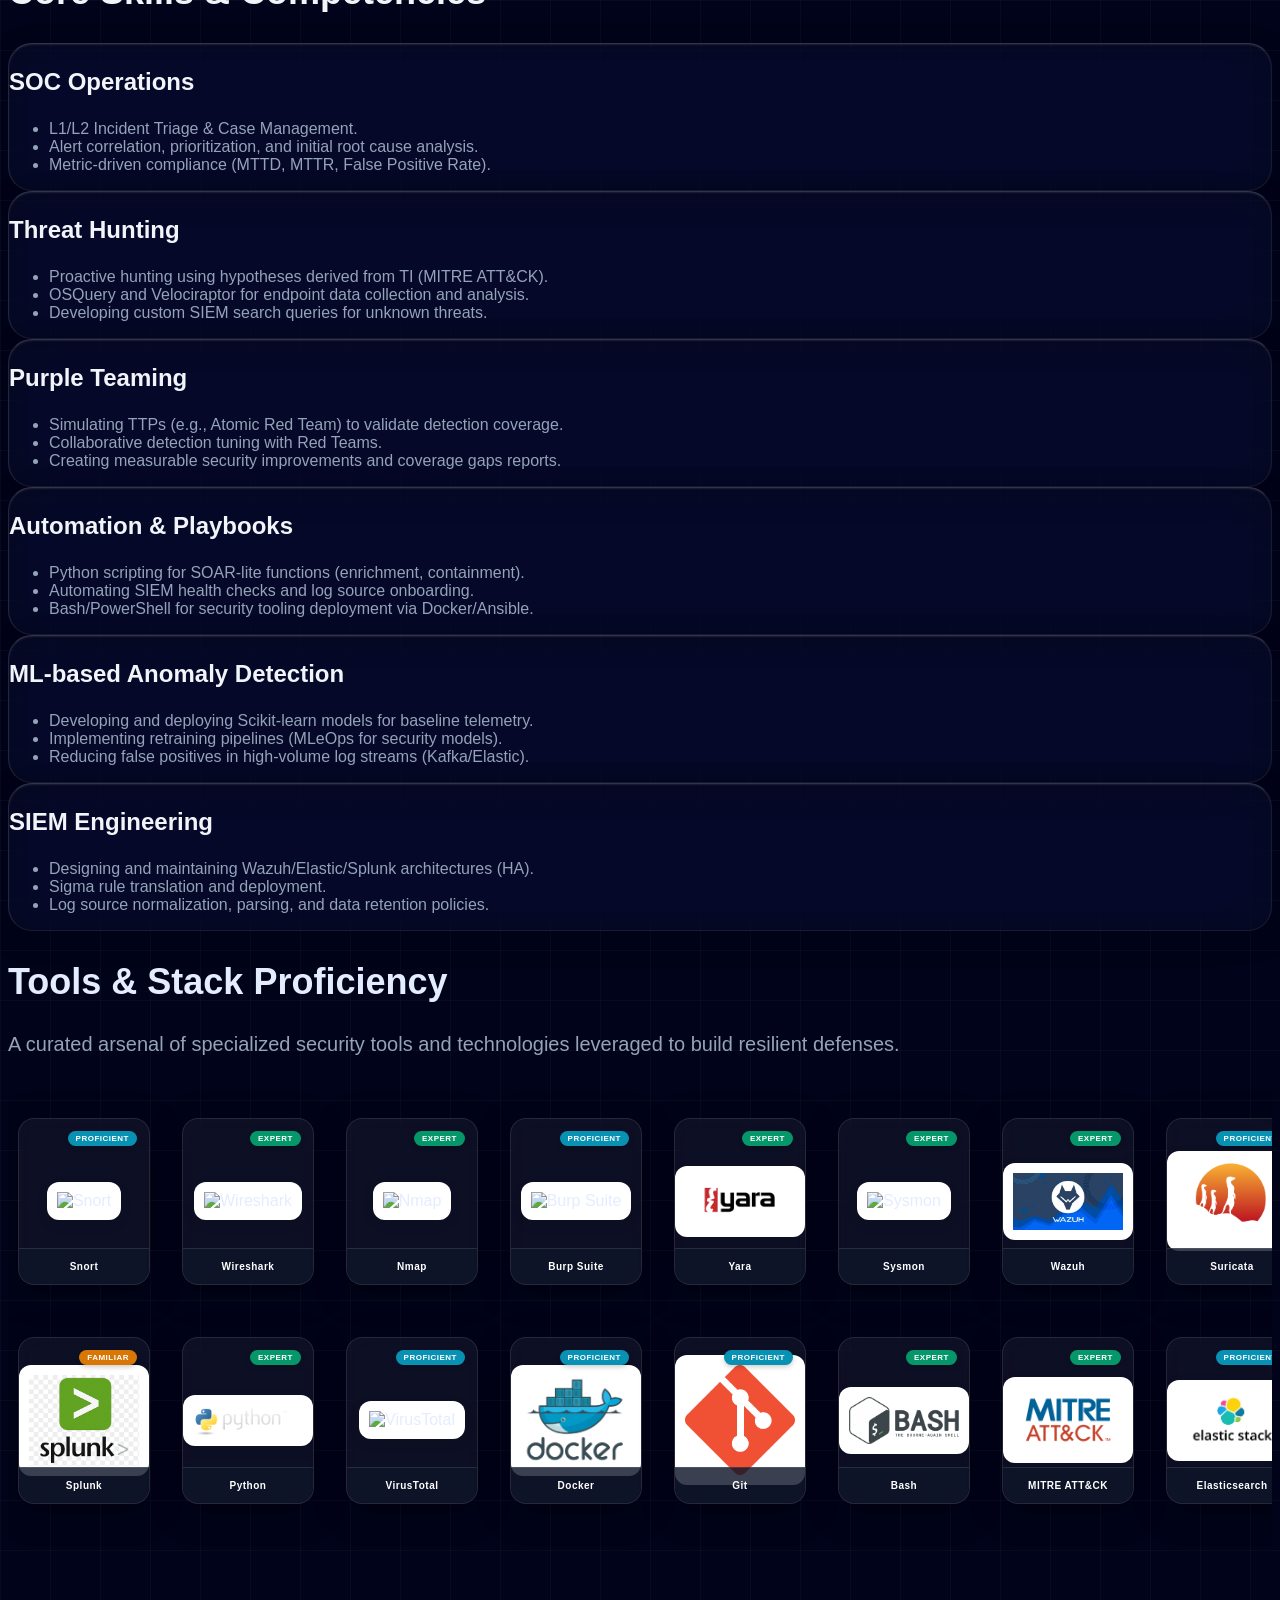
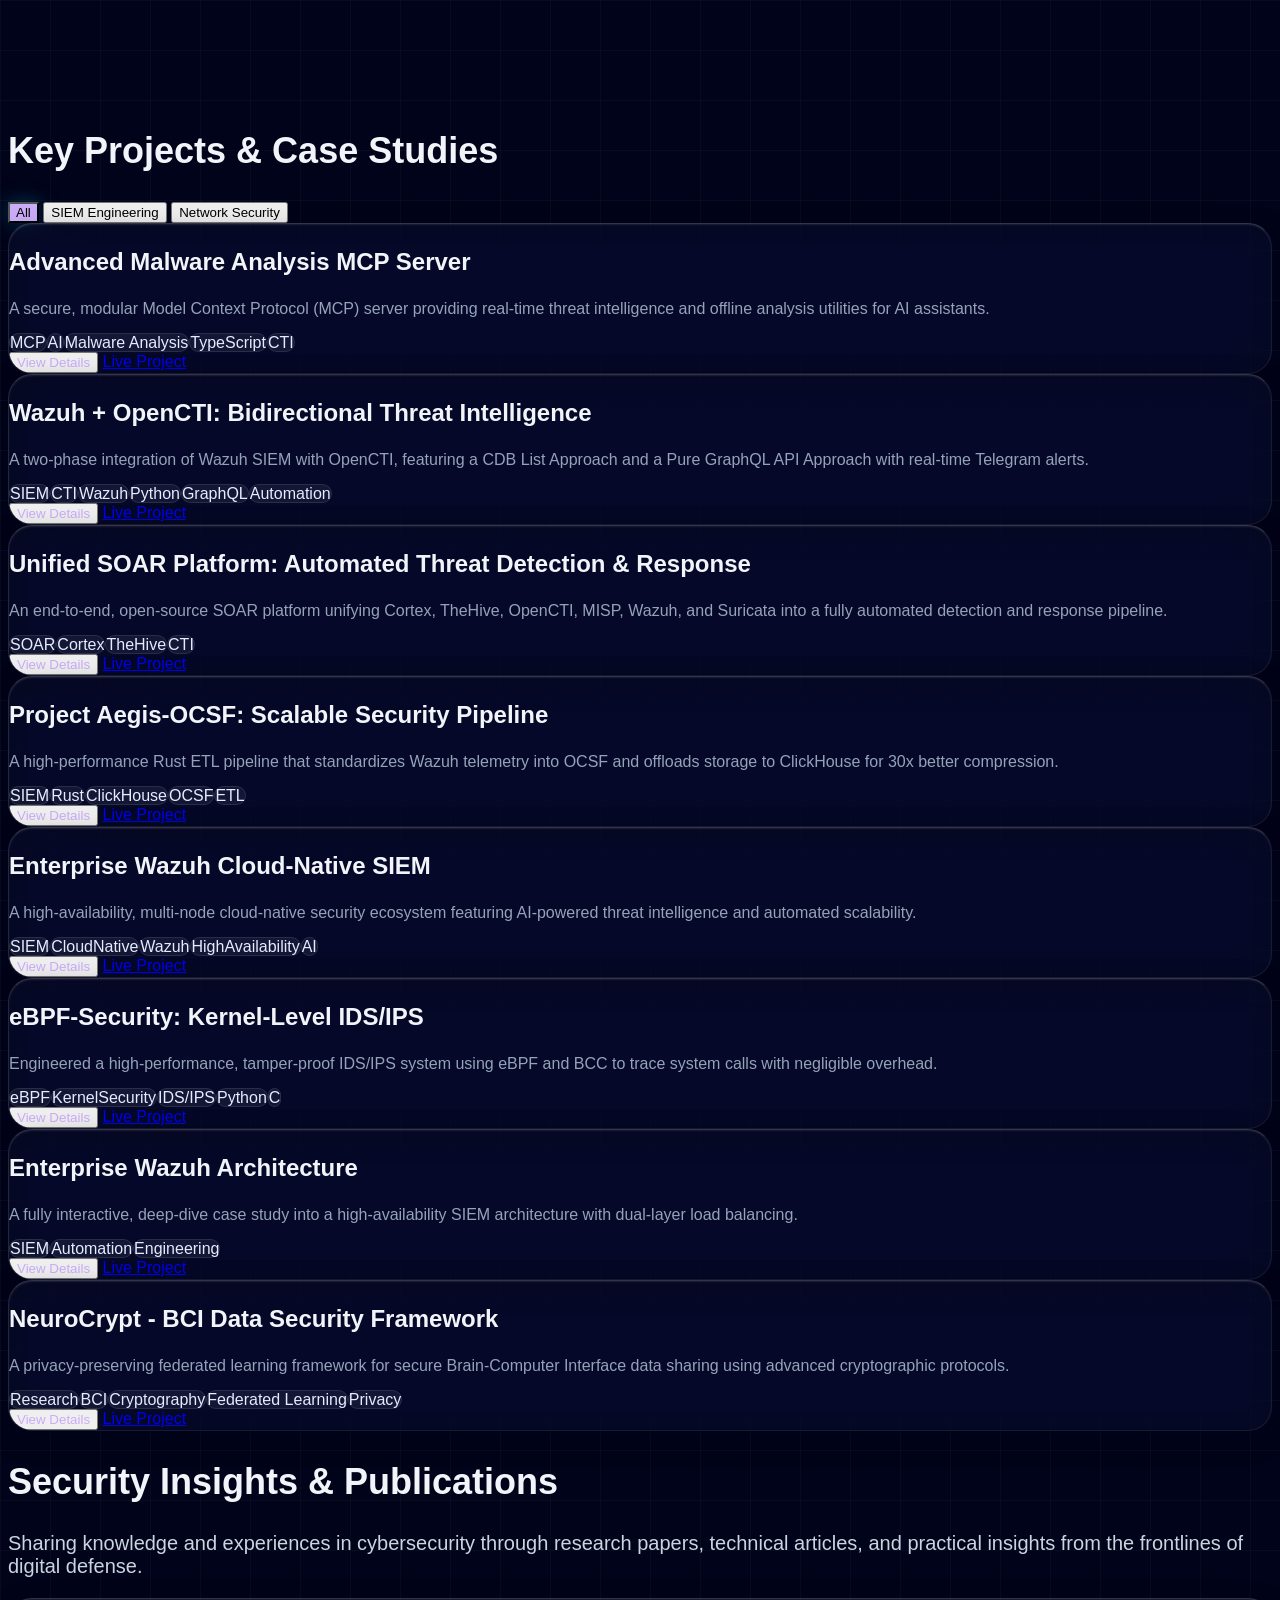
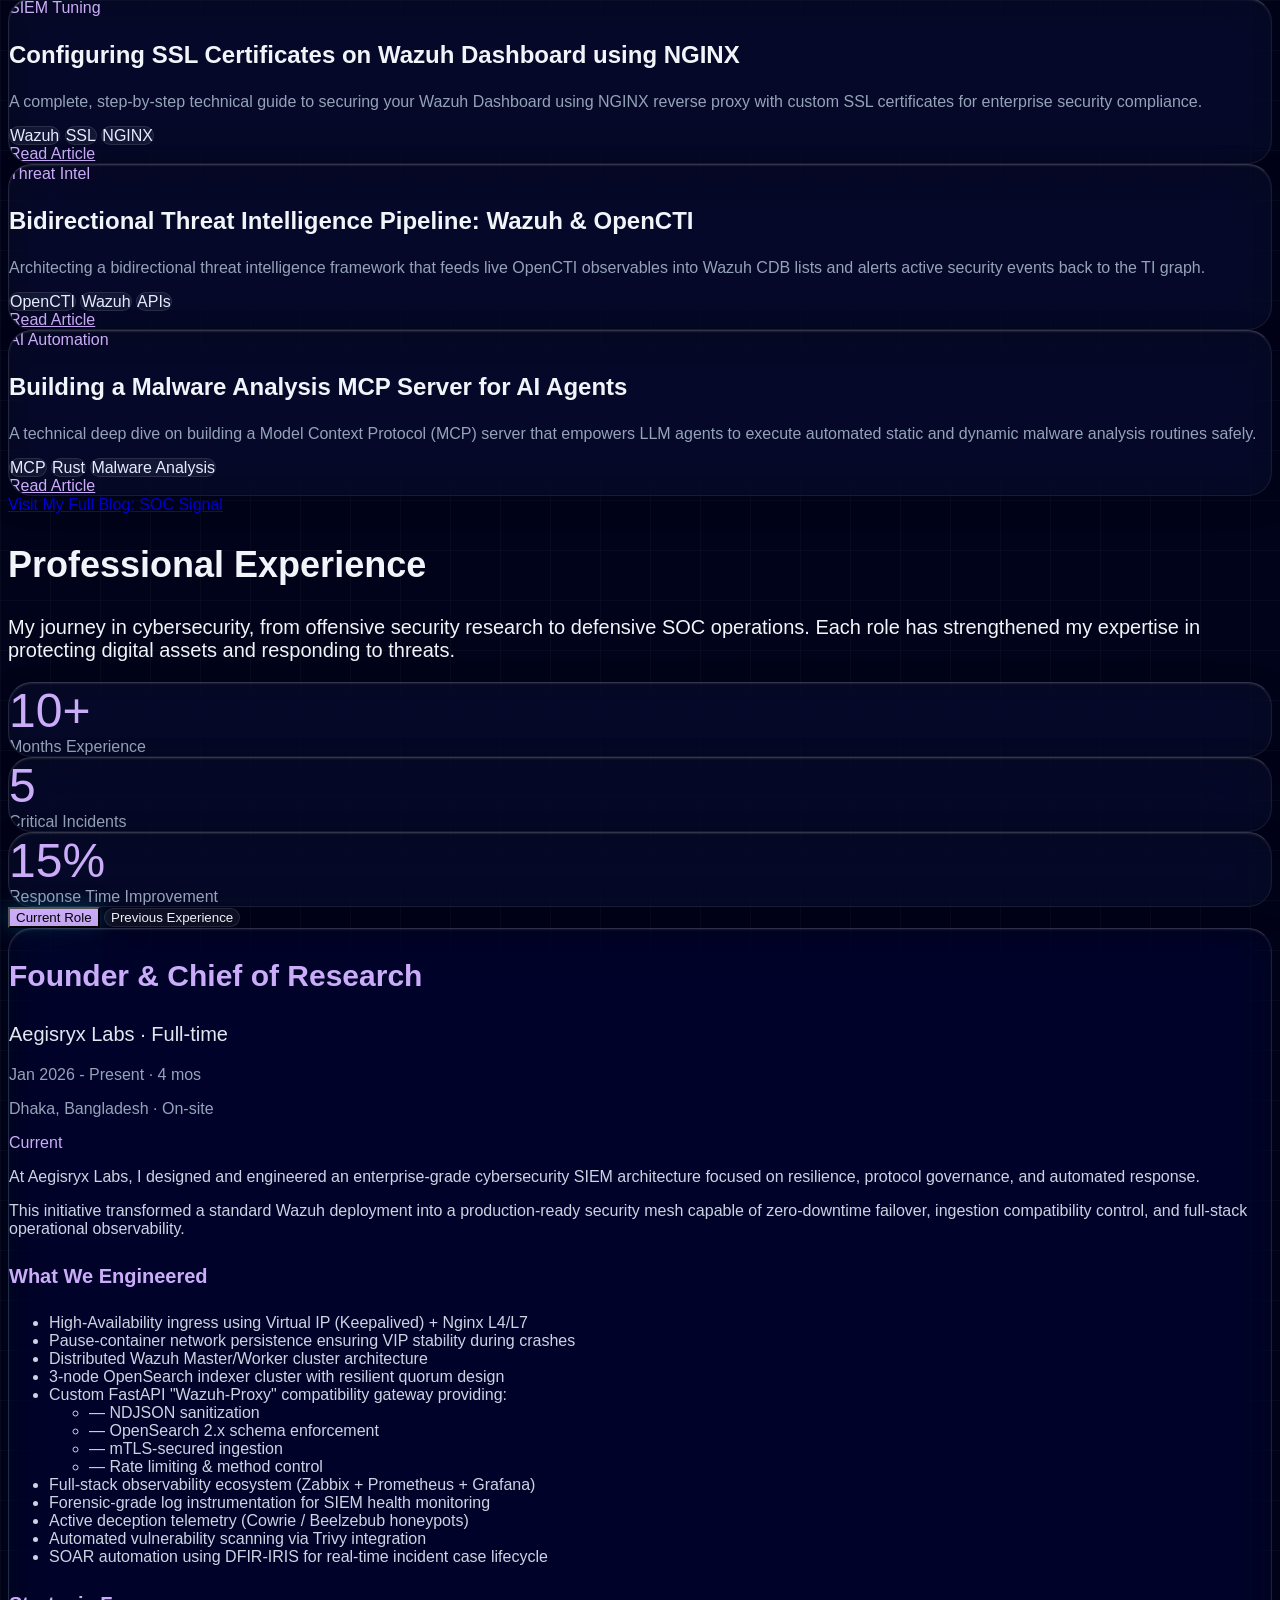
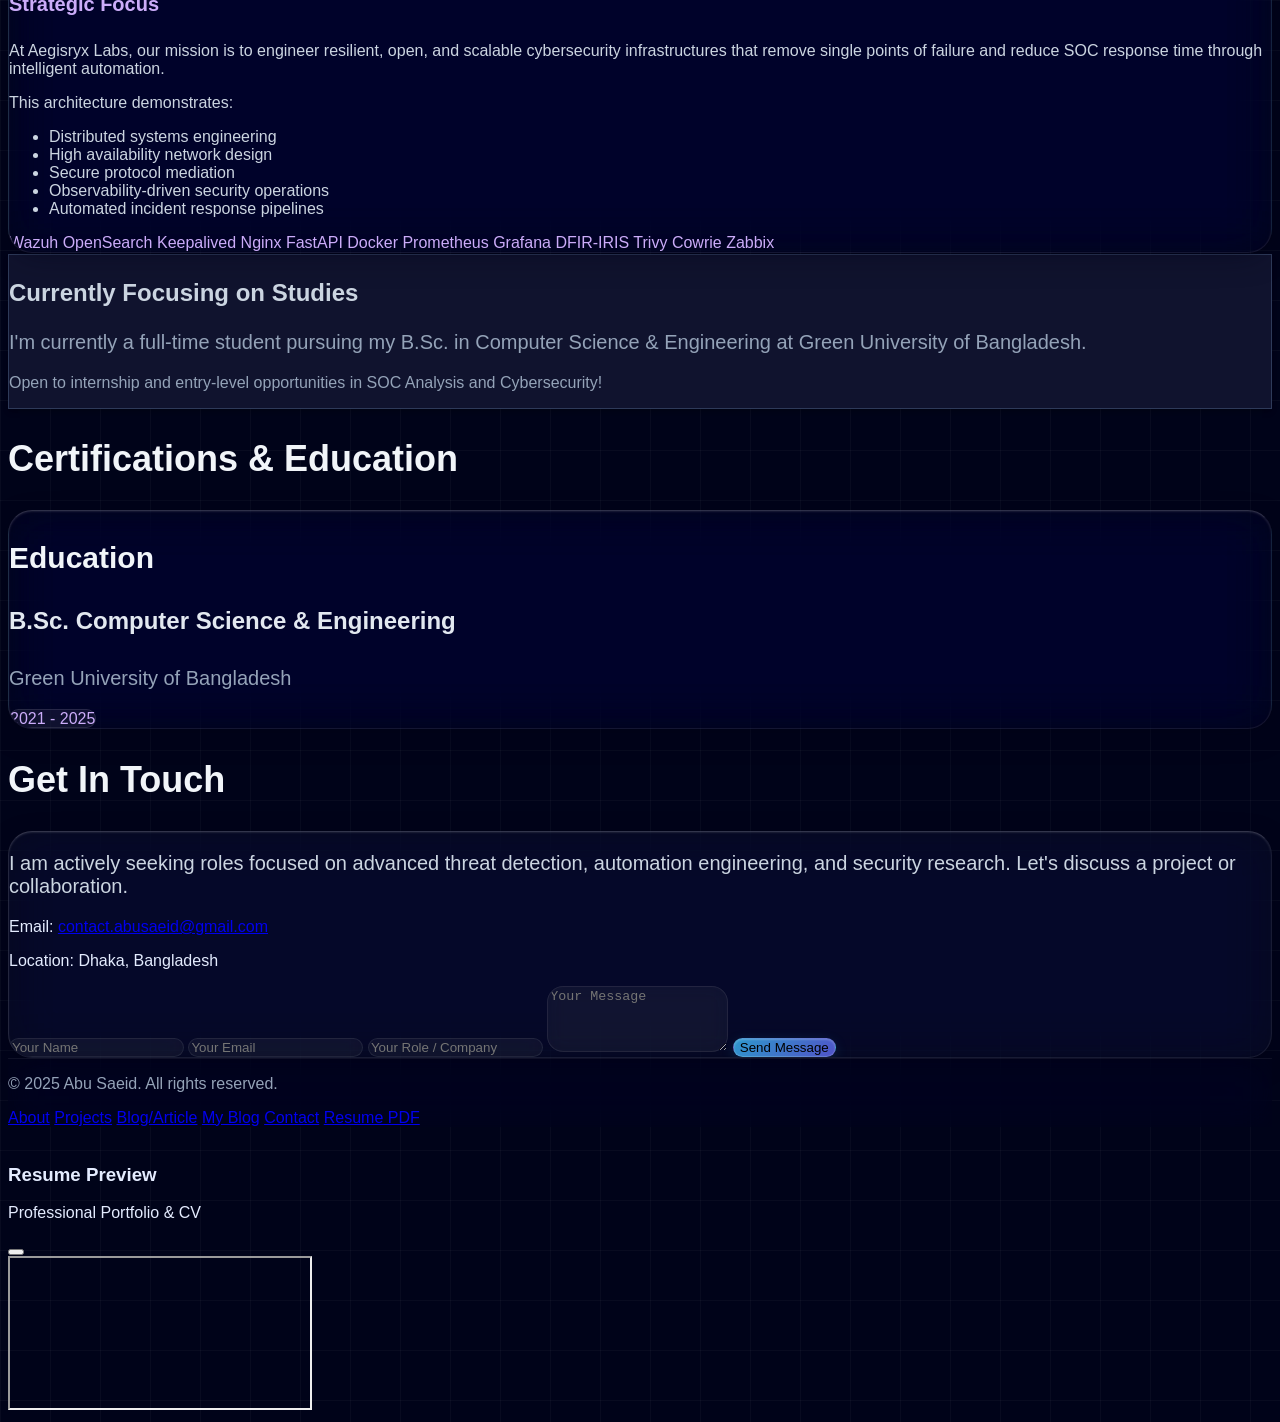
==== commit 04fd113d: "feat: apply liquid glass design system to index and certifications" ====
--- a/index.html
+++ b/index.html
@@ -9,7 +9,7 @@
     2. Upload this file to a static hosting service.
 -->
 <!DOCTYPE html>
-<html lang="en" class="scroll-smooth">
+<html lang="en" class="scroll-smooth dark">
 
 <head>
     <meta charset="UTF-8">
@@ -49,6 +49,16 @@
                 extend: {
                     colors: {
                         darkbg: '#000319',
+                        cyber: {
+                            bg: '#080b0e',
+                            surface: '#11161b',
+                            card: '#161d24',
+                            border: '#222c37',
+                            accent: '#38bdf8',
+                            glow: '#00f0ff',
+                            amber: '#f59e0b',
+                            lamp: '#ffb03a'
+                        }
                     }
                 }
             }
@@ -58,6 +68,7 @@
     <script src="https://unpkg.com/lucide@latest"></script>
     <!-- Vanilla-tilt.js for 3D effects -->
     <script src="https://cdnjs.cloudflare.com/ajax/libs/vanilla-tilt/1.8.1/vanilla-tilt.min.js"></script>
+    <link rel="stylesheet" href="assets/css/liquid-glass.css">
 
 
     <style>
@@ -1318,6 +1329,77 @@
         #fp-nav ul li a span, .fp-slidesNav ul li a span { 
             background: var(--color-accent) !important; 
         }
+
+        /* Cyberpunk Floating Particles and Styles */
+        .particle {
+            position: absolute;
+            border-radius: 9999px;
+            background: #00f0ff;
+            box-shadow: 0 0 10px rgba(0, 240, 255, 0.65), 0 0 18px rgba(0, 240, 255, 0.35);
+            pointer-events: none;
+            animation-name: driftDown;
+            animation-timing-function: linear;
+            animation-iteration-count: infinite;
+            z-index: 1;
+        }
+
+        @keyframes driftDown {
+            0% {
+                transform: translateY(-10vh) translateX(0) scale(0.85);
+                opacity: 0;
+            }
+            12% {
+                opacity: 0.85;
+            }
+            88% {
+                opacity: 0.7;
+            }
+            100% {
+                transform: translateY(115vh) translateX(24px) scale(1.05);
+                opacity: 0;
+            }
+        }
+
+        .cursor-blink::after {
+            content: '|';
+            animation: blink-cursor 1s step-end infinite;
+        }
+
+        @keyframes blink-cursor {
+            from, to { color: transparent }
+            50% { color: #00f0ff }
+        }
+
+        .ambient-lamp {
+            background: radial-gradient(circle at 50% 50%, rgba(255, 176, 58, 0.08) 0%, rgba(56, 189, 248, 0.02) 45%, transparent 70%);
+        }
+
+        /* Liquid Glass Footer */
+        .liquid-glass-footer {
+            background: rgba(0, 3, 25, 0.45);
+            backdrop-filter: blur(20px) saturate(150%);
+            -webkit-backdrop-filter: blur(20px) saturate(150%);
+            border-top: 1px solid rgba(255, 255, 255, 0.06);
+        }
+
+        :root:not(.dark) .liquid-glass-footer {
+            background: rgba(248, 250, 252, 0.6);
+            border-top-color: rgba(255, 255, 255, 0.5);
+        }
+
+        /* Liquid Glass Mobile Menu */
+        .liquid-glass-mobile-menu {
+            background: rgba(0, 3, 25, 0.85);
+            backdrop-filter: blur(30px) saturate(200%);
+            -webkit-backdrop-filter: blur(30px) saturate(200%);
+            border-top: 1px solid rgba(255, 255, 255, 0.06);
+        }
+
+        :root:not(.dark) .liquid-glass-mobile-menu {
+            background: rgba(248, 250, 252, 0.85);
+            border-top-color: rgba(255, 255, 255, 0.5);
+        }
+
     </style>
 </head>
 
@@ -1357,9 +1439,9 @@
 
     <!-- Navigation Bar - Modern Glassmorphism -->
     <header class="sticky top-0 z-50 transition duration-500">
-        <!-- Glassmorphism Background -->
+        <!-- Liquid Glass Navbar -->
         <div
-            class="backdrop-blur-xl bg-[var(--color-nav)] border-b border-[var(--color-border)] shadow-sm dark:shadow-cyan-500/10 transition-colors duration-300">
+            class="liquid-glass-nav transition-colors duration-300">
             <div class="max-w-7xl mx-auto px-4 sm:px-6 lg:px-8 py-4 flex justify-between items-center">
                 <a href="#hero"
                     class="text-2xl font-extrabold tracking-tight bg-gradient-to-r from-cyan-400 to-blue-500 bg-clip-text text-transparent transition duration-300 hover:from-cyan-300 hover:to-blue-400">
@@ -1432,7 +1514,7 @@
             </div>
             <!-- Mobile Menu Panel (Hidden by default) -->
             <div id="mobile-menu"
-                class="hidden md:hidden absolute w-full backdrop-blur-xl bg-[var(--color-bg)] opacity-95 border-t border-[var(--color-border)] shadow-lg pb-2 transition-colors duration-300">
+                class="hidden md:hidden absolute w-full liquid-glass-mobile-menu shadow-lg pb-2 transition-colors duration-300">
                 <a href="#projects"
                     class="block px-4 py-3 text-gray-700 dark:text-gray-300 hover:bg-cyan-500/10 hover:text-cyan-400 transition duration-300"
                     onclick="closeMobileMenu()">Projects</a>
@@ -1452,7 +1534,7 @@
                     class="mobile-nav-link block px-4 py-3 text-gray-700 dark:text-gray-300 hover:bg-cyan-500/10 hover:text-cyan-400 transition duration-300"
                     onclick="closeMobileMenu()">Contact</a>
                 <div class="border-t border-cyan-500/20 mt-2 pt-2">
-                    <a href="Md. Abu Saeid.pdf"
+                    <a href="MD%20ABU%20SAEID.pdf"
                         target="_blank"
                         class="block text-center mx-4 py-2 bg-gradient-to-r from-cyan-500 to-blue-600 text-white rounded-lg hover:from-cyan-400 hover:to-blue-500 transition duration-300 font-semibold shadow-lg shadow-cyan-500/30">Download
                         Resume</a>
@@ -1464,8 +1546,25 @@
     <!-- Main Content Area -->
     <div>
         <!-- 1. Hero Section with Profile Photo -->
-        <section id="hero" class="py-20 md:py-36">
-            <div class="max-w-6xl mx-auto">
+        <section id="hero" class="py-20 md:py-36 relative overflow-hidden">
+            <!-- Cinematic Background Video -->
+            <div class="absolute inset-0 z-0 pointer-events-none">
+                <video id="hero-bg-video" autoplay loop muted playsinline class="w-full h-full object-cover opacity-20 dark:opacity-45 mix-blend-multiply dark:mix-blend-screen">
+                    <source src="video.mp4" type="video/mp4">
+                </video>
+                <div class="absolute inset-0" style="background: linear-gradient(to top, var(--color-bg) 0%, transparent 100%);"></div>
+            </div>
+
+            <!-- Floating Cyber-Particles -->
+            <div class="absolute inset-0 pointer-events-none z-0 overflow-hidden">
+                <div class="particle" style="left: 14%; width: 3px; height: 3px; animation-duration: 4.5s; animation-delay: 0s;"></div>
+                <div class="particle" style="left: 39%; width: 2px; height: 2px; animation-duration: 3.8s; animation-delay: 1.2s;"></div>
+                <div class="particle" style="left: 67%; width: 4px; height: 4px; animation-duration: 5.2s; animation-delay: 2.4s;"></div>
+                <div class="particle" style="left: 83%; width: 2.5px; height: 2.5px; animation-duration: 4.2s; animation-delay: 0.7s;"></div>
+                <div class="particle" style="left: 58%; width: 2px; height: 2px; animation-duration: 4.9s; animation-delay: 3.1s;"></div>
+            </div>
+
+            <div class="max-w-6xl mx-auto relative z-10">
                 <!-- Responsive Grid: Stacks on mobile, side-by-side on desktop -->
                 <div class="grid md:grid-cols-2 gap-12 items-center">
 
@@ -1492,13 +1591,13 @@
                             </div>
 
                             <!-- Floating Decorative Elements -->
-                            <div class="absolute -top-4 -left-4 w-14 h-14 bg-darkbg/80 border border-accent/50 rounded-2xl flex items-center justify-center animate-float-slow shadow-xl backdrop-blur-xl z-20">
+                            <div class="absolute -top-4 -left-4 w-14 h-14 liquid-glass flex items-center justify-center animate-float-slow z-20">
                                 <i data-lucide="radar" class="w-7 h-7 text-accent"></i>
                             </div>
-                            <div class="absolute top-1/4 -right-6 w-12 h-12 bg-darkbg/80 border border-blue-500/50 rounded-full flex items-center justify-center animate-float-slow shadow-xl backdrop-blur-xl z-20" style="animation-delay: -3s;">
+                            <div class="absolute top-1/4 -right-6 w-12 h-12 liquid-glass flex items-center justify-center animate-float-slow z-20" style="animation-delay: -3s;">
                                 <i data-lucide="terminal" class="w-6 h-6 text-blue-400"></i>
                             </div>
-                            <div class="absolute -bottom-6 right-1/4 w-10 h-10 bg-darkbg/80 border border-purple-500/50 rotate-12 flex items-center justify-center animate-float-slow shadow-xl backdrop-blur-xl z-20" style="animation-delay: -1.5s;">
+                            <div class="absolute -bottom-6 right-1/4 w-10 h-10 liquid-glass rotate-12 flex items-center justify-center animate-float-slow z-20" style="animation-delay: -1.5s;">
                                 <i data-lucide="cpu" class="w-5 h-5 text-purple-400"></i>
                             </div>
 
@@ -1542,25 +1641,25 @@
 
                             <!-- 1. LinkedIn (Filled Accent) -->
                             <a href="https://www.linkedin.com/in/mdabusaeid/" target="_blank"
-                                class="cta-button bg-accent text-white py-3 px-6 rounded-xl font-semibold hover:bg-cyan-600 transition duration-300 shadow-lg shadow-accent/50 flex items-center justify-center gap-2">
+                                class="cta-button liquid-glass-btn text-white py-3 px-6 font-semibold flex items-center justify-center gap-2">
                                 <i data-lucide="linkedin" class="h-5 w-5 icon"></i> LinkedIn
                             </a>
 
                             <!-- 2. Projects (Outline) -->
                             <a href="#projects"
-                                class="cta-button border-2 border-gray-700 text-gray-700 dark:text-gray-300 py-3 px-6 rounded-xl font-semibold hover:border-accent hover:text-accent transition duration-300 flex items-center justify-center gap-2 bg-transparent">
+                                class="cta-button liquid-glass py-3 px-6 text-gray-700 dark:text-gray-300 font-semibold hover:border-accent hover:text-accent transition duration-300 flex items-center justify-center gap-2">
                                 <i data-lucide="folder" class="h-5 w-5 icon"></i> Projects
                             </a>
 
                             <!-- 3. Resume (Outline - Opens Modal) -->
                             <button onclick="openResumeModal()"
-                                class="cta-button border-2 border-gray-700 text-gray-700 dark:text-gray-300 py-3 px-6 rounded-xl font-semibold hover:border-accent hover:text-accent transition duration-300 flex items-center justify-center gap-2 bg-transparent">
+                                class="cta-button liquid-glass py-3 px-6 text-gray-700 dark:text-gray-300 font-semibold hover:border-accent hover:text-accent transition duration-300 flex items-center justify-center gap-2">
                                 <i data-lucide="file-text" class="h-5 w-5 icon"></i> Resume
                             </button>
 
                             <!-- 4. Hire Me / Contact (Outline) -->
                             <a href="#contact"
-                                class="cta-button border-2 border-gray-700 text-gray-700 dark:text-gray-300 py-3 px-6 rounded-xl font-semibold hover:border-accent hover:text-accent transition duration-300 flex items-center justify-center gap-2 bg-transparent">
+                                class="cta-button liquid-glass py-3 px-6 text-gray-700 dark:text-gray-300 font-semibold hover:border-accent hover:text-accent transition duration-300 flex items-center justify-center gap-2">
                                 <i data-lucide="briefcase" class="h-5 w-5 icon"></i> Hire Me
                             </a>
 
@@ -1572,14 +1671,29 @@
         </section>
 
         <!-- 2. About Section -->
-        <section id="about" class="py-16 md:py-24">
-            <h2 class="text-3xl font-bold mb-12 text-center text-black dark:text-gray-100">About Me</h2>
-            <div class="max-w-6xl mx-auto">
-                <!-- Responsive Grid: Photo on left, content on right -->
-                <div class="grid md:grid-cols-2 gap-12 items-center">
-
-                    <!-- Left Side: Unique Morphing Photo Design -->
-                    <div class="flex justify-center md:justify-start order-1 md:order-1 w-full p-4">
+        <section id="about" class="py-16 md:py-24 relative overflow-hidden">
+            <!-- About Background Video -->
+            <div class="absolute inset-0 z-0 pointer-events-none">
+                <video id="about-bg-video" autoplay loop muted playsinline class="w-full h-full object-cover opacity-30 dark:opacity-50 mix-blend-multiply dark:mix-blend-screen">
+                    <source src="video_about.mp4" type="video/mp4">
+                </video>
+                <div class="absolute inset-0" style="background: linear-gradient(to bottom, var(--color-bg) 0%, transparent 30%, transparent 70%, var(--color-bg) 100%);"></div>
+            </div>
+
+            <!-- Section Ambient Glow -->
+            <div class="absolute inset-0 pointer-events-none z-0 overflow-hidden opacity-40">
+                <div class="absolute top-[20%] left-[10%] w-[40vw] h-[40vw] ambient-lamp rounded-full blur-3xl"></div>
+                <div class="absolute bottom-[10%] right-[5%] w-[35vw] h-[35vw] bg-cyan-500/5 rounded-full blur-[100px]"></div>
+            </div>
+
+            <div class="max-w-6xl mx-auto px-4 relative z-10">
+                <h2 class="text-3xl font-bold mb-12 text-center text-black dark:text-gray-100">About Me</h2>
+                
+                <!-- Responsive Grid: Stacks on mobile, side-by-side on desktop -->
+                <div class="grid lg:grid-cols-12 gap-12 items-center">
+
+                    <!-- Left Side: Morphing Photo Design -->
+                    <div class="lg:col-span-5 flex justify-center lg:justify-end w-full p-4">
                         <div class="relative group" data-tilt data-tilt-max="15" data-tilt-speed="400" data-tilt-perspective="1000">
                             
                             <!-- Dynamic Background Glow -->
@@ -1592,15 +1706,15 @@
                                 <!-- Glass Overlay -->
                                 <div class="absolute inset-0 bg-gradient-to-tr from-accent/10 to-transparent opacity-0 group-hover:opacity-100 transition-opacity duration-500"></div>
                             </div>
-
+                            
                             <!-- Floating Decorative Elements -->
-                            <div class="absolute -top-6 -right-6 w-12 h-12 bg-darkbg border border-accent/50 rounded-xl flex items-center justify-center animate-float-slow shadow-lg backdrop-blur-md">
+                            <div class="absolute -top-6 -right-6 w-12 h-12 liquid-glass flex items-center justify-center animate-float-slow">
                                 <i data-lucide="shield" class="w-6 h-6 text-accent"></i>
                             </div>
-                            <div class="absolute -bottom-4 -left-4 w-10 h-10 bg-darkbg border border-blue-500/50 rounded-full flex items-center justify-center animate-float-slow shadow-lg backdrop-blur-md" style="animation-delay: -2s;">
+                            <div class="absolute -bottom-4 -left-4 w-10 h-10 liquid-glass flex items-center justify-center animate-float-slow" style="animation-delay: -2s;">
                                 <i data-lucide="lock" class="w-5 h-5 text-blue-400"></i>
                             </div>
-                            <div class="absolute top-1/2 -right-8 w-8 h-8 bg-darkbg border border-purple-500/50 rotate-45 flex items-center justify-center animate-float-slow shadow-lg backdrop-blur-md" style="animation-delay: -4s;">
+                            <div class="absolute top-1/2 -right-8 w-8 h-8 liquid-glass rotate-45 flex items-center justify-center animate-float-slow" style="animation-delay: -4s;">
                                 <i data-lucide="zap" class="w-4 h-4 text-purple-400 -rotate-45"></i>
                             </div>
 
@@ -1608,89 +1722,58 @@
                             <div class="absolute -inset-2 border-2 border-dashed border-accent/20 rounded-full animate-[spin_20s_linear_infinite] pointer-events-none"></div>
                         </div>
                     </div>
-
-                    <style>
-                        @keyframes rotate {
-                            0% {
-                                transform: rotate(0deg);
-                            }
-
-                            100% {
-                                transform: rotate(360deg);
-                            }
-                        }
-
-                        @keyframes scan {
-
-                            0%,
-                            100% {
-                                top: -10%;
-                                opacity: 0;
-                            }
-
-                            10% {
-                                opacity: 1;
-                            }
-
-                            90% {
-                                opacity: 1;
-                            }
-
-                            100% {
-                                top: 110%;
-                                opacity: 0;
-                            }
-                        }
-
-                        @keyframes float {
-
-                            0%,
-                            100% {
-                                transform: translateY(0px);
-                            }
-
-                            50% {
-                                transform: translateY(-20px);
-                            }
-                        }
-                    </style>
-
-                    <!-- Right Side: Text Content -->
-                    <div class="text-black dark:text-gray-300 text-lg space-y-6 order-2 md:order-2">
-                        <p>
-                            I am a dedicated **SOC Analyst and Cybersecurity Researcher** with a strong focus on
-                            bridging
-                            operational security with advanced analytical methods. My primary experience lies in Level
-                            1/Level 2
-                            Security Operations, specializing in **incident triage, threat hunting**, and the
-                            development of
-                            robust **SIEM (Wazuh/Elastic)** architectures. I translate threat intelligence into
-                            actionable
-                            detection rules, constantly tuning and hardening defense posture against emerging TTPs.
-                        </p>
-                        <p>
-                            My core value lies in **automation**. I leverage Python and SOAR-lite methodologies to
-                            automate
-                            repetitive tasks, significantly reducing Mean Time to Detection (MTTD) and Mean Time to
-                            Respond
-                            (MTTR). This includes developing playbooks for automated enrichment, containment, and,
-                            critically,
-                            implementing **AI/ML models** for anomaly detection to overcome rule-based detection
-                            fatigue.
-                        </p>
-                        <p>
-                            I am passionate about **Purple Teaming**, advocating for a collaborative approach where
-                            red-team
-                            insights directly inform and validate blue-team detections. This continuous feedback loop
-                            ensures
-                            defensive controls are measurable and effective. My academic work further explores the
-                            intersection
-                            of AI and security:
-                            <span class="block mt-2 font-semibold">
-                                <i data-lucide="graduation-cap" class="h-5 w-5 mr-2 icon text-accent"></i> Research
-                                Thesis: <a href="https://www.researchgate.net/publication/400857347_NeuroCrypt_A_Privacy-Preserving_Federated_Learning_Framework_for_Secure_Brain-Computer_Interface_Data_Sharing" target="_blank" class="text-accent hover:underline">NeuroCrypt — Privacy-Preserving Federated Learning Framework for Secure BCI Data Sharing</a>
-                            </span>
-                        </p>
+                </div>
+
+                <!-- Right Side: Terminal Mockup -->
+                <div class="lg:col-span-7 w-full liquid-glass shadow-2xl relative z-10">
+                    <!-- Terminal Bar -->
+                    <div class="bg-black/30 px-4 py-3 border-b border-white/10 flex items-center justify-between select-none">
+                        <div class="flex items-center gap-2">
+                            <span class="w-2.5 h-2.5 rounded-full bg-red-500/40"></span>
+                            <span class="w-2.5 h-2.5 rounded-full bg-yellow-500/40"></span>
+                            <span class="w-2.5 h-2.5 rounded-full bg-green-500/40"></span>
+                            <span class="font-mono text-xs text-slate-500 ml-2">saeid_profile.sh</span>
+                        </div>
+                        <span class="font-mono text-[10px] text-slate-600">TTY // 1</span>
+                    </div>
+                    
+                    <!-- Terminal Body -->
+                    <div class="p-6 font-mono text-xs sm:text-sm space-y-4 min-h-[360px] bg-transparent text-slate-300">
+                            <div class="flex items-start gap-2">
+                                <span class="text-cyber-accent">saeidsec@portfolio:~$</span>
+                                <span class="text-slate-300">cat whoami.txt</span>
+                            </div>
+                            <p class="text-slate-300 pl-4 border-l-2 border-cyber-accent/30 leading-relaxed">
+                                I am a dedicated **SOC Analyst and Cybersecurity Researcher** with a strong focus on bridging operational security with advanced analytical methods. My primary experience lies in Level 1/Level 2 Security Operations, specializing in **incident triage, threat hunting**, and the development of robust **SIEM (Wazuh/Elastic)** architectures. I translate threat intelligence into actionable detection rules, constantly tuning and hardening defense posture against emerging TTPs.
+                            </p>
+
+                            <div class="flex items-start gap-2 pt-2">
+                                <span class="text-cyber-accent">saeidsec@portfolio:~$</span>
+                                <span class="text-slate-300">cat core_philosophy.txt</span>
+                            </div>
+                            <p class="text-cyber-amber pl-4 border-l-2 border-cyber-amber/30 leading-relaxed">
+                                "Defensive security shouldn't just react to alerts. True protection lies in active threat hunting, continuous Purple Teaming validation, and ML-driven automation using Python and SOAR-lite playbooks to overcome rule-based detection fatigue and optimize response times."
+                            </p>
+
+                            <div class="flex items-start gap-2 pt-2">
+                                <span class="text-cyber-accent">saeidsec@portfolio:~$</span>
+                                <span class="text-slate-300">cat thesis_abstract.sh --view=researchgate</span>
+                            </div>
+                            <div class="text-slate-300 pl-4 border-l-2 border-purple-500/30 leading-relaxed space-y-2">
+                                <div>
+                                    <span class="font-bold text-white block">NeuroCrypt — Privacy-Preserving Federated Learning Framework for Secure BCI Data Sharing</span>
+                                    Investigated federated learning models combined with differential privacy to secure Brain-Computer Interface (BCI) data transfers without leaking proprietary user features.
+                                </div>
+                                <a href="https://www.researchgate.net/publication/400857347_NeuroCrypt_A_Privacy-Preserving_Federated_Learning_Framework_for_Secure_Brain-Computer_Interface_Data_Sharing" target="_blank" class="text-cyber-accent hover:underline flex items-center gap-2 font-semibold pt-1">
+                                    <i data-lucide="graduation-cap" class="h-4 w-4"></i> Read Research Gate Publication
+                                </a>
+                            </div>
+
+                            <div class="flex items-center gap-2 pt-4 border-t border-slate-800/80">
+                                <span class="text-cyber-accent">saeidsec@portfolio:~$</span>
+                                <span class="text-white cursor-blink" id="terminal-input-mock"></span>
+                            </div>
+                        </div>
                     </div>
 
                 </div>
@@ -1698,11 +1781,20 @@
         </section>
 
         <!-- 3. Core Skills / Competencies: Responsive Grid -->
-        <section id="skills" class="py-16 md:py-24">
-            <h2 class="text-3xl font-bold mb-12 text-center text-black dark:text-gray-100">Core Skills & Competencies
-            </h2>
-            <div class="grid md:grid-cols-2 lg:grid-cols-4 gap-6">
-                <!-- Skills will be dynamically rendered here by JS -->
+        <section id="skills" class="py-16 md:py-24 relative overflow-hidden">
+            <!-- Skills Background Video -->
+            <div class="absolute inset-0 z-0 pointer-events-none">
+                <video id="skills-bg-video" autoplay loop muted playsinline class="w-full h-full object-cover opacity-30 dark:opacity-50 mix-blend-multiply dark:mix-blend-screen">
+                    <source src="video_skills.mp4" type="video/mp4">
+                </video>
+                <div class="absolute inset-0" style="background: linear-gradient(to bottom, var(--color-bg) 0%, transparent 30%, transparent 70%, var(--color-bg) 100%);"></div>
+            </div>
+
+            <div class="max-w-6xl mx-auto px-4 relative z-10">
+                <h2 class="text-3xl font-bold mb-12 text-center text-black dark:text-gray-100">Core Skills & Competencies</h2>
+                <div class="grid md:grid-cols-2 lg:grid-cols-4 gap-6">
+                    <!-- Skills will be dynamically rendered here by JS -->
+                </div>
             </div>
         </section>
 
@@ -1731,25 +1823,34 @@
         </section>
 
         <!-- 5. Projects & Case Studies: Responsive Grid -->
-        <section id="projects" class="py-16 md:py-24">
-            <h2 class="text-3xl font-bold mb-12 text-center text-black dark:text-gray-100">Key Projects & Case Studies
-            </h2>
-
-            <!-- Filter Buttons: Responsive flex-wrap -->
-            <div id="project-filters" class="flex flex-wrap justify-center gap-3 mb-10">
-                <button data-filter="All"
-                    class="project-filter-btn active py-2 px-4 rounded-full text-sm font-medium transition duration-300 bg-accent text-white">All</button>
-                <button data-filter="SIEM"
-                    class="project-filter-btn py-2 px-4 rounded-full text-sm font-medium transition duration-300 bg-gray-700 hover:bg-accent hover:text-white">SIEM
-                    Engineering</button>
-                <button data-filter="IDS/IPS"
-                    class="project-filter-btn py-2 px-4 rounded-full text-sm font-medium transition duration-300 bg-gray-700 hover:bg-accent hover:text-white">Network
-                    Security</button>
+        <section id="projects" class="py-16 md:py-24 relative overflow-hidden">
+            <!-- Projects Background Video -->
+            <div class="absolute inset-0 z-0 pointer-events-none">
+                <video id="projects-bg-video" autoplay loop muted playsinline class="w-full h-full object-cover opacity-30 dark:opacity-50 mix-blend-multiply dark:mix-blend-screen">
+                    <source src="video_projects.mp4" type="video/mp4">
+                </video>
+                <div class="absolute inset-0" style="background: linear-gradient(to bottom, var(--color-bg) 0%, transparent 30%, transparent 70%, var(--color-bg) 100%);"></div>
             </div>
 
-            <!-- Project Cards Grid: Responsive Grid -->
-            <div id="project-cards-container" class="grid md:grid-cols-2 lg:grid-cols-3 gap-8">
-                <!-- Project cards will be dynamically rendered here by JS -->
+            <div class="max-w-6xl mx-auto px-4 relative z-10">
+                <h2 class="text-3xl font-bold mb-12 text-center text-black dark:text-gray-100">Key Projects & Case Studies</h2>
+
+                <!-- Filter Buttons: Responsive flex-wrap -->
+                <div id="project-filters" class="flex flex-wrap justify-center gap-3 mb-10">
+                    <button data-filter="All"
+                        class="project-filter-btn active py-2 px-4 rounded-full text-sm font-medium transition duration-300 bg-accent text-white">All</button>
+                    <button data-filter="SIEM"
+                        class="project-filter-btn py-2 px-4 rounded-full text-sm font-medium transition duration-300 bg-gray-700 hover:bg-accent hover:text-white">SIEM
+                        Engineering</button>
+                    <button data-filter="IDS/IPS"
+                        class="project-filter-btn py-2 px-4 rounded-full text-sm font-medium transition duration-300 bg-gray-700 hover:bg-accent hover:text-white">Network
+                        Security</button>
+                </div>
+
+                <!-- Project Cards Grid: Responsive Grid -->
+                <div id="project-cards-container" class="grid md:grid-cols-2 lg:grid-cols-3 gap-8">
+                    <!-- Project cards will be dynamically rendered here by JS -->
+                </div>
             </div>
         </section>
 
@@ -1760,10 +1861,64 @@
         <section id="articles" class="py-16 md:py-24">
             <h2 class="text-3xl font-bold mb-4 text-center text-black dark:text-gray-100">Security Insights &
                 Publications</h2>
-            <p class="text-center text-gray-700 dark:text-gray-300 text-lg mb-8 max-w-3xl mx-auto">
+            <p class="text-center text-gray-700 dark:text-gray-300 text-lg mb-12 max-w-3xl mx-auto">
                 Sharing knowledge and experiences in cybersecurity through research papers, technical articles, and
                 practical insights from the frontlines of digital defense.
             </p>
+
+            <!-- Featured Articles Grid -->
+            <div class="grid md:grid-cols-2 lg:grid-cols-3 gap-8 max-w-6xl mx-auto mb-12 px-4">
+                <!-- Article 1 -->
+                <div class="liquid-glass card-hover p-6 flex flex-col transition duration-300">
+                    <div class="flex items-center gap-2 mb-3 text-xs text-accent font-semibold uppercase tracking-wider">
+                        <i data-lucide="shield" class="h-4 w-4"></i> SIEM Tuning
+                    </div>
+                    <h3 class="text-xl font-bold text-black dark:text-white mb-3">Configuring SSL Certificates on Wazuh Dashboard using NGINX</h3>
+                    <p class="text-gray-600 dark:text-gray-400 text-sm mb-4">A complete, step-by-step technical guide to securing your Wazuh Dashboard using NGINX reverse proxy with custom SSL certificates for enterprise security compliance.</p>
+                    <div class="flex flex-wrap gap-2 mt-auto mb-4">
+                        <span class="liquid-glass-tag px-3 py-1 text-xs font-medium">Wazuh</span>
+                        <span class="liquid-glass-tag px-3 py-1 text-xs font-medium">SSL</span>
+                        <span class="liquid-glass-tag px-3 py-1 text-xs font-medium">NGINX</span>
+                    </div>
+                    <a href="https://socsignal-production-f46c.up.railway.app/" target="_blank" class="text-accent font-medium text-sm hover:underline flex items-center mt-auto">
+                        Read Article <i data-lucide="arrow-up-right" class="h-4 w-4 ml-1"></i>
+                    </a>
+                </div>
+
+                <!-- Article 2 -->
+                <div class="liquid-glass card-hover p-6 flex flex-col transition duration-300">
+                    <div class="flex items-center gap-2 mb-3 text-xs text-accent font-semibold uppercase tracking-wider">
+                        <i data-lucide="git-pull-request" class="h-4 w-4"></i> Threat Intel
+                    </div>
+                    <h3 class="text-xl font-bold text-black dark:text-white mb-3">Bidirectional Threat Intelligence Pipeline: Wazuh & OpenCTI</h3>
+                    <p class="text-gray-600 dark:text-gray-400 text-sm mb-4">Architecting a bidirectional threat intelligence framework that feeds live OpenCTI observables into Wazuh CDB lists and alerts active security events back to the TI graph.</p>
+                    <div class="flex flex-wrap gap-2 mt-auto mb-4">
+                        <span class="liquid-glass-tag px-3 py-1 text-xs font-medium">OpenCTI</span>
+                        <span class="liquid-glass-tag px-3 py-1 text-xs font-medium">Wazuh</span>
+                        <span class="liquid-glass-tag px-3 py-1 text-xs font-medium">APIs</span>
+                    </div>
+                    <a href="https://socsignal-production-f46c.up.railway.app/" target="_blank" class="text-accent font-medium text-sm hover:underline flex items-center mt-auto">
+                        Read Article <i data-lucide="arrow-up-right" class="h-4 w-4 ml-1"></i>
+                    </a>
+                </div>
+
+                <!-- Article 3 -->
+                <div class="liquid-glass card-hover p-6 flex flex-col transition duration-300">
+                    <div class="flex items-center gap-2 mb-3 text-xs text-accent font-semibold uppercase tracking-wider">
+                        <i data-lucide="cpu" class="h-4 w-4"></i> AI Automation
+                    </div>
+                    <h3 class="text-xl font-bold text-black dark:text-white mb-3">Building a Malware Analysis MCP Server for AI Agents</h3>
+                    <p class="text-gray-600 dark:text-gray-400 text-sm mb-4">A technical deep dive on building a Model Context Protocol (MCP) server that empowers LLM agents to execute automated static and dynamic malware analysis routines safely.</p>
+                    <div class="flex flex-wrap gap-2 mt-auto mb-4">
+                        <span class="liquid-glass-tag px-3 py-1 text-xs font-medium">MCP</span>
+                        <span class="liquid-glass-tag px-3 py-1 text-xs font-medium">Rust</span>
+                        <span class="liquid-glass-tag px-3 py-1 text-xs font-medium">Malware Analysis</span>
+                    </div>
+                    <a href="https://socsignal-production-f46c.up.railway.app/" target="_blank" class="text-accent font-medium text-sm hover:underline flex items-center mt-auto">
+                        Read Article <i data-lucide="arrow-up-right" class="h-4 w-4 ml-1"></i>
+                    </a>
+                </div>
+            </div>
 
             <div class="flex justify-center mb-12">
                 <a href="https://socsignal-production-f46c.up.railway.app/" target="_blank"
@@ -1785,15 +1940,15 @@
 
             <!-- Stats Grid -->
             <div class="grid grid-cols-1 sm:grid-cols-3 gap-6 mb-16 max-w-4xl mx-auto">
-                <div class="card p-6 rounded-xl text-center">
+                <div class="liquid-glass p-6 text-center">
                     <div class="text-4xl font-bold text-accent mb-2">10+</div>
                     <div class="text-gray-600 dark:text-gray-400">Months Experience</div>
                 </div>
-                <div class="card p-6 rounded-xl text-center">
+                <div class="liquid-glass p-6 text-center">
                     <div class="text-4xl font-bold text-accent mb-2">5</div>
                     <div class="text-gray-600 dark:text-gray-400">Critical Incidents</div>
                 </div>
-                <div class="card p-6 rounded-xl text-center">
+                <div class="liquid-glass p-6 text-center">
                     <div class="text-4xl font-bold text-accent mb-2">15%</div>
                     <div class="text-gray-600 dark:text-gray-400">Response Time Improvement</div>
                 </div>
@@ -1802,11 +1957,11 @@
             <!-- Filter Buttons -->
             <div class="flex justify-center gap-4 mb-12">
                 <button id="current-role-btn" onclick="filterExperience('current')"
-                    class="experience-filter-btn px-6 py-3 rounded-xl font-semibold transition duration-300 bg-accent text-white">
+                    class="experience-filter-btn px-6 py-3 rounded-xl font-semibold transition duration-300 bg-accent text-white border border-accent/20 shadow-md">
                     Current Role
                 </button>
                 <button id="previous-experience-btn" onclick="filterExperience('previous')"
-                    class="experience-filter-btn px-6 py-3 rounded-xl font-semibold transition duration-300 bg-gray-200 dark:bg-gray-700 text-black dark:text-gray-300 hover:bg-gray-300 dark:hover:bg-gray-600">
+                    class="experience-filter-btn px-6 py-3 rounded-xl font-semibold transition duration-300 liquid-glass-tag border border-white/10 text-black dark:text-gray-300">
                     Previous Experience
                 </button>
             </div>
@@ -1815,7 +1970,7 @@
             <div id="current-role-section" class="max-w-5xl mx-auto space-y-8">
 
                 <!-- Aegisryx Labs Role Card -->
-                <div class="card p-6 md:p-8 rounded-xl hover:shadow-2xl transition-all duration-300 border-l-4 border-accent">
+                <div class="liquid-glass card-hover p-6 md:p-8 transition-all duration-300 border-l-4 border-accent">
                     <div class="flex flex-col md:flex-row md:items-start md:justify-between mb-4">
                         <div class="flex-1">
                             <h3 class="text-2xl font-bold text-accent mb-2">Founder & Chief of Research</h3>
@@ -1917,7 +2072,7 @@
             <div id="previous-experience-section" class="max-w-5xl mx-auto space-y-8" style="display: none;">
 
                 <!-- Experience Card 1: Cyber Academy -->
-                <div class="card p-6 md:p-8 rounded-xl hover:shadow-2xl transition-all duration-300">
+                <div class="liquid-glass card-hover p-6 md:p-8 transition-all duration-300">
                     <div class="flex flex-col md:flex-row md:items-start md:justify-between mb-4">
                         <div class="flex-1">
                             <h3 class="text-2xl font-bold text-accent mb-2">Cyber Security Analyst</h3>
@@ -1953,7 +2108,7 @@
                 </div>
 
                 <!-- Experience Card 2: Center for Cyber Security Studies -->
-                <div class="card p-6 md:p-8 rounded-xl hover:shadow-2xl transition-all duration-300">
+                <div class="liquid-glass card-hover p-6 md:p-8 transition-all duration-300">
                     <div class="flex flex-col md:flex-row md:items-start md:justify-between mb-4">
                         <div class="flex-1">
                             <h3 class="text-2xl font-bold text-accent mb-2">Associate Member & Cyber Security Intern
@@ -1989,7 +2144,7 @@
                 </div>
 
                 <!-- Experience Card 3: SEO Specialist -->
-                <div class="card p-6 md:p-8 rounded-xl hover:shadow-2xl transition-all duration-300">
+                <div class="liquid-glass card-hover p-6 md:p-8 transition-all duration-300">
                     <div class="flex flex-col md:flex-row md:items-start md:justify-between mb-4">
                         <div class="flex-1">
                             <h3 class="text-2xl font-bold text-accent mb-2">Search Engine Optimization Specialist</h3>
@@ -2026,7 +2181,7 @@
                 </div>
 
                 <!-- Experience Card 4: Junior SEO Associate -->
-                <div class="card p-6 md:p-8 rounded-xl hover:shadow-2xl transition-all duration-300">
+                <div class="liquid-glass card-hover p-6 md:p-8 transition-all duration-300">
                     <div class="flex flex-col md:flex-row md:items-start md:justify-between mb-4">
                         <div class="flex-1">
                             <h3 class="text-2xl font-bold text-accent mb-2">Junior SEO Associate</h3>
@@ -2057,7 +2212,7 @@
                 </div>
 
                 <!-- Experience Card 5: SOC Intern -->
-                <div class="card p-6 md:p-8 rounded-xl hover:shadow-2xl transition-all duration-300">
+                <div class="liquid-glass card-hover p-6 md:p-8 transition-all duration-300">
                     <div class="flex flex-col md:flex-row md:items-start md:justify-between mb-4">
                         <div class="flex-1">
                             <h3 class="text-2xl font-bold text-accent mb-2">Security Operation Center (SOC) Intern</h3>
@@ -2097,7 +2252,7 @@
 
             <!-- Education First -->
             <div class="max-w-4xl mx-auto mb-16">
-                <div class="card p-8 rounded-xl border-l-4 border-accent">
+                <div class="liquid-glass card-hover p-8 border-l-4 border-accent">
                     <h3 class="text-2xl font-bold text-black dark:text-gray-100 mb-4 flex items-center">
                         <i data-lucide="graduation-cap" class="h-8 w-8 mr-3 text-accent"></i> Education
                     </h3>
@@ -2108,7 +2263,7 @@
                             <p class="text-gray-600 dark:text-gray-400 text-lg mt-1">Green University of Bangladesh</p>
                         </div>
                         <span
-                            class="mt-2 md:mt-0 px-4 py-2 bg-gray-200 dark:bg-gray-800 rounded-full text-sm text-accent font-mono border border-gray-300 dark:border-gray-700">2021
+                            class="mt-2 md:mt-0 px-4 py-2 liquid-glass-tag text-sm text-accent font-mono border border-gray-300 dark:border-gray-700">2021
                             - 2025</span>
                     </div>
                 </div>
@@ -2118,7 +2273,7 @@
         <!-- 9. Contact: Responsive Grid -->
         <section id="contact" class="py-16 md:py-24">
             <h2 class="text-3xl font-bold mb-12 text-center text-black dark:text-gray-100">Get In Touch</h2>
-            <div class="max-w-3xl mx-auto card p-6 md:p-10 rounded-xl">
+            <div class="max-w-3xl mx-auto liquid-glass p-6 md:p-10">
                 <p class="mb-8 text-gray-700 dark:text-gray-300 text-lg text-center">
                     I am actively seeking roles focused on advanced threat detection, automation engineering, and
                     security research. Let's discuss a project or collaboration.
@@ -2140,18 +2295,18 @@
                 <!-- Formspree Contact Form -->
                 <form action="https://formspree.io/f/mjklqnbw" method="POST" class="space-y-4">
                     <input type="text" name="name" placeholder="Your Name"
-                        class="w-full p-3 rounded-lg border border-gray-300 dark:border-gray-700 bg-gray-50 dark:bg-gray-900 text-black dark:text-white focus:ring-accent focus:border-accent transition duration-300"
+                        class="liquid-glass-input w-full p-3 text-black dark:text-white transition duration-300"
                         required>
                     <input type="email" name="email" placeholder="Your Email"
-                        class="w-full p-3 rounded-lg border border-gray-300 dark:border-gray-700 bg-gray-50 dark:bg-gray-900 text-black dark:text-white focus:ring-accent focus:border-accent transition duration-300"
+                        class="liquid-glass-input w-full p-3 text-black dark:text-white transition duration-300"
                         required>
                     <input type="text" name="role_company" placeholder="Your Role / Company"
-                        class="w-full p-3 rounded-lg border border-gray-300 dark:border-gray-700 bg-gray-50 dark:bg-gray-900 text-black dark:text-white focus:ring-accent focus:border-accent transition duration-300">
+                        class="liquid-glass-input w-full p-3 text-black dark:text-white transition duration-300">
                     <textarea name="message" placeholder="Your Message" rows="4"
-                        class="w-full p-3 rounded-lg border border-gray-300 dark:border-gray-700 bg-gray-50 dark:bg-gray-900 text-black dark:text-white focus:ring-accent focus:border-accent transition duration-300"
+                        class="liquid-glass-input w-full p-3 text-black dark:text-white transition duration-300"
                         required></textarea>
                     <button type="submit"
-                        class="w-full bg-accent text-white py-3 rounded-xl font-semibold hover:bg-opacity-90 transition duration-300 flex items-center justify-center">
+                        class="liquid-glass-btn w-full text-white py-3 font-semibold transition duration-300 flex items-center justify-center">
                         <i data-lucide="send" class="h-5 w-5 mr-2 icon"></i> Send Message
                     </button>
                 </form>
@@ -2175,7 +2330,7 @@
             </div>
         </section>
         <!-- Footer -->
-        <footer class="border-t border-gray-200 dark:border-gray-800 py-10 text-gray-600 dark:text-gray-400">
+        <footer class="liquid-glass-footer py-10 text-gray-600 dark:text-gray-400">
             <div class="max-w-7xl mx-auto px-4 sm:px-6 lg:px-8 text-center">
                 <p class="mb-4">&copy; 2025 Abu Saeid. All rights reserved.</p>
                 <div class="flex justify-center space-x-6 text-sm">
@@ -2184,7 +2339,7 @@
                     <a href="#articles" class="blog-article-nav hover:text-accent transition duration-300">Blog/Article</a>
                     <a href="https://socsignal-production-f46c.up.railway.app/" target="_blank" class="hover:text-accent transition duration-300">My Blog</a>
                     <a href="#contact" class="hover:text-accent transition duration-300">Contact</a>
-                    <a href="Md. Abu Saeid.pdf"
+                    <a href="MD%20ABU%20SAEID.pdf"
                         target="_blank" class="hover:text-accent transition duration-300">Resume PDF</a>
                 </div>
             </div>
@@ -2210,7 +2365,7 @@
     <!-- JavaScript Logic -->
     <script>
         // Set up global constants
-        const RESUME_URL = "Md. Abu Saeid.pdf";
+        const RESUME_URL = "MD%20ABU%20SAEID.pdf";
         // STATS constant removed per user request
 
         // Data for Skills Section
@@ -2595,7 +2750,7 @@
             if (!container) return;
 
             container.innerHTML = skillData.map(skill => `
-                <div class="card p-6 rounded-xl shadow-lg card-hover transition duration-300">
+                <div class="liquid-glass p-6 card-hover transition duration-300">
                     <div class="flex items-center mb-3">
                         <i data-lucide="${skill.icon}" class="h-6 w-6 text-accent mr-3 icon"></i>
                         <h3 class="text-xl font-semibold text-black dark:text-gray-50">${skill.title}</h3>
@@ -2657,7 +2812,7 @@
             const container = document.getElementById('project-cards-container');
             if (!container) return;
             container.innerHTML = projects.map(project => `
-                <div class="project-card card p-6 rounded-xl shadow-lg card-hover transition duration-300"
+                <div class="project-card liquid-glass p-6 card-hover transition duration-300"
                      data-tags="${project.tags.join(',')}" data-id="${project.id}">
                     <div class="flex items-start mb-4">
                          <i data-lucide="${project.tags.includes('AI/ML') ? 'cpu' : project.tags.includes('PurpleTeam') ? 'swords' : project.tags.includes('SIEM') ? 'database' : 'terminal'}" class="h-6 w-6 text-accent flex-shrink-0 mr-3 icon"></i>
@@ -2665,7 +2820,7 @@
                     </div>
                     <p class="text-gray-600 dark:text-gray-400 text-sm mb-4">${project.short_desc}</p>
                     <div class="flex flex-wrap gap-2 mb-4">
-                        ${project.tags.map(tag => `<span class="project-tag px-3 py-1 text-xs rounded-full font-medium">${tag}</span>`).join('')}
+                        ${project.tags.map(tag => `<span class="liquid-glass-tag px-3 py-1 text-xs font-medium">${tag}</span>`).join('')}
                     </div>
                     <div class="mt-auto flex gap-3">
                         <button data-id="${project.id}" class="view-details-btn text-accent font-medium text-sm hover:underline flex items-center">
@@ -2691,7 +2846,7 @@
             if (!container) return;
 
             container.innerHTML = certData.map(cert => `
-                <div class="card p-6 rounded-xl shadow-lg card-hover transition duration-300">
+                <div class="liquid-glass p-6 card-hover transition duration-300">
                     <h3 class="text-lg font-bold text-black dark:text-gray-50 mb-2">${cert.title}</h3>
                     <p class="text-gray-600 dark:text-gray-400 text-sm mb-2 flex items-center">
                         <i data-lucide="award" class="h-4 w-4 inline-block mr-2 icon"></i> ${cert.issuer}
@@ -2703,7 +2858,7 @@
                         <i data-lucide="hash" class="h-4 w-4 inline-block mr-2 icon"></i> Credential ID: ${cert.id}
                     </p>` : ''}
                     <div class="flex flex-wrap gap-2 mb-4">
-                        ${cert.skills.map(skill => `<span class="project-tag px-3 py-1 text-xs rounded-full font-medium">${skill}</span>`).join('')}
+                        ${cert.skills.map(skill => `<span class="liquid-glass-tag px-3 py-1 text-xs font-medium">${skill}</span>`).join('')}
                     </div>
                     <a href="https://www.linkedin.com/in/mdabusaeid/details/certifications/" target="_blank"
                         class="mt-auto inline-flex items-center justify-center px-4 py-2 border border-accent text-accent rounded-md text-sm font-medium hover:bg-accent hover:text-white transition duration-300">
@@ -2759,11 +2914,11 @@
          * Theme Management
          */
         function initTheme() {
-            // Check for saved preference or system preference
-            if (localStorage.theme === 'dark' || (!('theme' in localStorage) && window.matchMedia('(prefers-color-scheme: dark)').matches)) {
+            // Check for saved preference, defaulting to dark
+            if (localStorage.theme === 'light') {
+                document.documentElement.classList.remove('dark');
+            } else {
                 document.documentElement.classList.add('dark');
-            } else {
-                document.documentElement.classList.remove('dark');
             }
         }
 
@@ -3408,14 +3563,14 @@
 
                 <div class="flex items-center gap-2">
                     <!-- Expand Button -->
-                    <a href="Md. Abu Saeid.pdf" target="_blank"
+                    <a href="MD%20ABU%20SAEID.pdf" target="_blank"
                         class="p-2 rounded-lg hover:bg-slate-200 dark:hover:bg-slate-700 text-slate-600 dark:text-slate-400 transition-colors"
                         title="Open in Full Page">
                         <i data-lucide="external-link" class="w-5 h-5"></i>
                     </a>
                     <!-- Direct Link Button -->
                     <a id="resume-direct-link"
-                        href="Md. Abu Saeid.pdf"
+                        href="MD%20ABU%20SAEID.pdf"
                         target="_blank"
                         class="p-2 rounded-lg hover:bg-slate-200 dark:hover:bg-slate-700 text-blue-600 dark:text-blue-500 transition-colors"
                         title="View PDF Directly">
@@ -3470,7 +3625,7 @@
             // Set iframe source if it's currently blank
             if (resumeFrame.src === 'about:blank' || resumeFrame.src === window.location.href) {
                 cvLoading.style.display = 'flex';
-                resumeFrame.src = 'Md. Abu Saeid.pdf';
+                resumeFrame.src = 'MD%20ABU%20SAEID.pdf';
             }
 
             document.body.style.overflow = 'hidden';
@@ -3657,6 +3812,133 @@
             }
         }
     </script>
+
+    <!-- Cyberpunk Visual Effects & Interactive Terminal Script -->
+    <script>
+        document.addEventListener('DOMContentLoaded', () => {
+            // 1. Parallax Scroll Effect for Hero and Projects Background Videos
+            const bgVideo = document.getElementById('hero-bg-video');
+            if (bgVideo) {
+                window.addEventListener('scroll', () => {
+                    const scrollPos = window.pageYOffset || document.documentElement.scrollTop;
+                    // Move the video slower than the page scroll for parallax effect
+                    bgVideo.style.transform = `translateY(${scrollPos * 0.3}px)`;
+                });
+            }
+
+            const projectsVideo = document.getElementById('projects-bg-video');
+            const projectsSection = document.getElementById('projects');
+            if (projectsVideo && projectsSection) {
+                window.addEventListener('scroll', () => {
+                    const scrollPos = window.pageYOffset || document.documentElement.scrollTop;
+                    const sectionTop = projectsSection.offsetTop;
+                    const viewportHeight = window.innerHeight;
+                    
+                    // Only apply parallax when projects section is near/in the viewport
+                    if (scrollPos + viewportHeight > sectionTop && scrollPos < sectionTop + projectsSection.offsetHeight) {
+                        const relativeScroll = scrollPos + viewportHeight - sectionTop;
+                        // Slower translation for deep background effect
+                        projectsVideo.style.transform = `translateY(${(relativeScroll - viewportHeight) * 0.15}px)`;
+                    }
+                });
+            }
+
+            const skillsVideo = document.getElementById('skills-bg-video');
+            const skillsSection = document.getElementById('skills');
+            if (skillsVideo && skillsSection) {
+                window.addEventListener('scroll', () => {
+                    const scrollPos = window.pageYOffset || document.documentElement.scrollTop;
+                    const sectionTop = skillsSection.offsetTop;
+                    const viewportHeight = window.innerHeight;
+                    
+                    // Only apply parallax when skills section is near/in the viewport
+                    if (scrollPos + viewportHeight > sectionTop && scrollPos < sectionTop + skillsSection.offsetHeight) {
+                        const relativeScroll = scrollPos + viewportHeight - sectionTop;
+                        // Slower translation for deep background effect
+                        skillsVideo.style.transform = `translateY(${(relativeScroll - viewportHeight) * 0.15}px)`;
+                    }
+                });
+            }
+
+            const aboutVideo = document.getElementById('about-bg-video');
+            const aboutSection = document.getElementById('about');
+            if (aboutVideo && aboutSection) {
+                window.addEventListener('scroll', () => {
+                    const scrollPos = window.pageYOffset || document.documentElement.scrollTop;
+                    const sectionTop = aboutSection.offsetTop;
+                    const viewportHeight = window.innerHeight;
+                    
+                    // Only apply parallax when about section is near/in the viewport
+                    if (scrollPos + viewportHeight > sectionTop && scrollPos < sectionTop + aboutSection.offsetHeight) {
+                        const relativeScroll = scrollPos + viewportHeight - sectionTop;
+                        // Slower translation for deep background effect
+                        aboutVideo.style.transform = `translateY(${(relativeScroll - viewportHeight) * 0.15}px)`;
+                    }
+                });
+            }
+
+            // 2. Typewriter Effect for Terminal Section
+            const mockInput = document.getElementById('terminal-input-mock');
+            if (mockInput) {
+                const securityCommands = [
+                    "wazuh-control status",
+                    "nmap -sV -sC -O 192.168.1.0/24",
+                    "sysmon -c config.xml -i",
+                    "python3 triager.py --threat-hunt --auto-enrich",
+                    "grep -rnI 'malware' /var/log/suricata/",
+                    "yara -r rule.yar /home/user/downloads/",
+                    "suricata -c /etc/suricata/suricata.yaml -i eth0"
+                ];
+                
+                let commandIndex = 0;
+                let charIndex = 0;
+                let isDeleting = false;
+                let typingDelay = 100;
+                
+                function type() {
+                    const currentCommand = securityCommands[commandIndex];
+                    
+                    if (isDeleting) {
+                        mockInput.textContent = currentCommand.substring(0, charIndex - 1);
+                        charIndex--;
+                        typingDelay = 50;
+                    } else {
+                        mockInput.textContent = currentCommand.substring(0, charIndex + 1);
+                        charIndex++;
+                        typingDelay = 120;
+                    }
+                    
+                    if (!isDeleting && charIndex === currentCommand.length) {
+                        // Pause at the end of the command
+                        typingDelay = 2000;
+                        isDeleting = true;
+                    } else if (isDeleting && charIndex === 0) {
+                        isDeleting = false;
+                        // Move to next command
+                        commandIndex = (commandIndex + 1) % securityCommands.length;
+                        typingDelay = 500;
+                    }
+                    
+                    setTimeout(type, typingDelay);
+                }
+                
+                // Start the typewriter loop with a slight initial delay
+                setTimeout(type, 1000);
+            }
+
+            // 3. Apple Liquid Glass Dynamic Specular Highlights
+            document.addEventListener('mousemove', (e) => {
+                const glassPanels = document.querySelectorAll('.liquid-glass');
+                glassPanels.forEach(panel => {
+                    const rect = panel.getBoundingClientRect();
+                    const x = e.clientX - rect.left;
+                    const y = e.clientY - rect.top;
+                    panel.style.setProperty('--x', `${x}px`);
+                    panel.style.setProperty('--y', `${y}px`);
+                });
+            });
+        });
+    </script>
 </body>
 
 </html>
--- a/assets/css/liquid-glass.css
+++ b/assets/css/liquid-glass.css
@@ -0,0 +1,169 @@
+/* ============================================
+   APPLE LIQUID GLASS DESIGN SYSTEM
+   ============================================ */
+
+:root {
+    --liquid-glass-bg-light: rgba(255, 255, 255, 0.45);
+    --liquid-glass-border-light: rgba(255, 255, 255, 0.6);
+    --liquid-glass-bg: rgba(16, 20, 42, 0.35);
+    --liquid-glass-border: rgba(255, 255, 255, 0.08);
+    --liquid-glass-radius: 24px;
+    --liquid-glass-blur: blur(25px) saturate(180%);
+}
+
+/* Base Liquid Glass Panel */
+.liquid-glass {
+    background: var(--liquid-glass-bg);
+    backdrop-filter: var(--liquid-glass-blur);
+    -webkit-backdrop-filter: var(--liquid-glass-blur);
+    border: 1px solid var(--liquid-glass-border);
+    border-top-color: rgba(255, 255, 255, 0.18);
+    border-left-color: rgba(255, 255, 255, 0.12);
+    box-shadow:
+        inset 0 1px 2px rgba(255, 255, 255, 0.1),
+        inset 0 -1px 1px rgba(0, 0, 0, 0.05),
+        0 8px 32px -8px rgba(0, 3, 25, 0.45),
+        0 2px 8px -2px rgba(0, 0, 0, 0.15);
+    border-radius: var(--liquid-glass-radius);
+    position: relative;
+    overflow: hidden;
+    transition: border-color 0.4s ease, box-shadow 0.4s ease, transform 0.4s cubic-bezier(0.175, 0.885, 0.32, 1.275), background 0.4s ease;
+    contain: layout style;
+}
+
+/* Light mode glass override */
+:root:not(.dark) .liquid-glass {
+    background: var(--liquid-glass-bg-light);
+    border-color: var(--liquid-glass-border-light);
+    border-top-color: rgba(255, 255, 255, 0.8);
+    border-left-color: rgba(255, 255, 255, 0.6);
+    box-shadow:
+        inset 0 1px 3px rgba(255, 255, 255, 0.6),
+        inset 0 -1px 1px rgba(0, 0, 0, 0.03),
+        0 8px 32px -8px rgba(0, 0, 0, 0.12),
+        0 2px 8px -2px rgba(0, 0, 0, 0.06);
+}
+
+/* Specular Glow Overlay — mouse-tracked via JS */
+.liquid-glass::after {
+    content: '';
+    position: absolute;
+    inset: 0;
+    border-radius: inherit;
+    background: radial-gradient(
+        circle 280px at var(--x, 50%) var(--y, 50%),
+        rgba(255, 255, 255, 0.07),
+        transparent 70%
+    );
+    pointer-events: none;
+    z-index: 1;
+    opacity: 0;
+    transition: opacity 0.4s ease;
+}
+
+.liquid-glass:hover::after {
+    opacity: 1;
+}
+
+/* Liquid Glass Hover Lift */
+.liquid-glass.card-hover:hover {
+    transform: translateY(-6px) scale(1.01);
+    border-color: rgba(56, 189, 248, 0.25);
+    box-shadow:
+        inset 0 1px 3px rgba(255, 255, 255, 0.15),
+        0 20px 50px -12px rgba(0, 3, 25, 0.5),
+        0 0 30px -5px rgba(56, 189, 248, 0.12);
+}
+
+:root:not(.dark) .liquid-glass.card-hover:hover {
+    border-color: rgba(124, 58, 237, 0.3);
+    box-shadow:
+        inset 0 1px 3px rgba(255, 255, 255, 0.7),
+        0 20px 50px -12px rgba(0, 0, 0, 0.15),
+        0 0 30px -5px rgba(124, 58, 237, 0.08);
+}
+
+/* Liquid Glass Navbar */
+.liquid-glass-nav {
+    background: rgba(0, 3, 25, 0.55);
+    backdrop-filter: blur(30px) saturate(200%);
+    -webkit-backdrop-filter: blur(30px) saturate(200%);
+    border-bottom: 1px solid rgba(255, 255, 255, 0.06);
+    box-shadow:
+        inset 0 -1px 0 rgba(255, 255, 255, 0.04),
+        0 4px 30px -4px rgba(0, 0, 0, 0.3);
+}
+
+:root:not(.dark) .liquid-glass-nav {
+    background: rgba(248, 250, 252, 0.65);
+    border-bottom-color: rgba(255, 255, 255, 0.5);
+    box-shadow:
+        inset 0 -1px 0 rgba(255, 255, 255, 0.5),
+        0 4px 30px -4px rgba(0, 0, 0, 0.06);
+}
+
+/* Liquid Glass Form Inputs */
+.liquid-glass-input {
+    background: rgba(255, 255, 255, 0.04) !important;
+    backdrop-filter: blur(10px);
+    -webkit-backdrop-filter: blur(10px);
+    border: 1px solid rgba(255, 255, 255, 0.08) !important;
+    border-radius: 16px !important;
+    transition: border-color 0.3s ease, box-shadow 0.3s ease, background 0.3s ease;
+}
+
+.liquid-glass-input:focus {
+    border-color: rgba(56, 189, 248, 0.4) !important;
+    box-shadow: 0 0 0 3px rgba(56, 189, 248, 0.1), inset 0 1px 2px rgba(255, 255, 255, 0.06) !important;
+    background: rgba(255, 255, 255, 0.06) !important;
+}
+
+:root:not(.dark) .liquid-glass-input {
+    background: rgba(255, 255, 255, 0.5) !important;
+    border-color: rgba(0, 0, 0, 0.08) !important;
+}
+
+:root:not(.dark) .liquid-glass-input:focus {
+    border-color: rgba(124, 58, 237, 0.4) !important;
+    box-shadow: 0 0 0 3px rgba(124, 58, 237, 0.1), inset 0 1px 2px rgba(255, 255, 255, 0.3) !important;
+}
+
+/* Liquid Glass Submit Button */
+.liquid-glass-btn {
+    background: linear-gradient(135deg, rgba(56, 189, 248, 0.8), rgba(99, 102, 241, 0.8));
+    backdrop-filter: blur(10px);
+    -webkit-backdrop-filter: blur(10px);
+    border: 1px solid rgba(255, 255, 255, 0.15);
+    border-radius: 16px;
+    box-shadow:
+        inset 0 1px 2px rgba(255, 255, 255, 0.2),
+        0 4px 15px -3px rgba(56, 189, 248, 0.3);
+    transition: all 0.3s ease;
+}
+
+.liquid-glass-btn:hover {
+    box-shadow:
+        inset 0 1px 2px rgba(255, 255, 255, 0.25),
+        0 8px 25px -5px rgba(56, 189, 248, 0.4);
+    transform: translateY(-2px);
+}
+
+/* Liquid Glass Tag Pills */
+.liquid-glass-tag {
+    background: rgba(255, 255, 255, 0.06);
+    backdrop-filter: blur(8px);
+    -webkit-backdrop-filter: blur(8px);
+    border: 1px solid rgba(255, 255, 255, 0.1);
+    border-radius: 20px;
+    transition: all 0.3s ease;
+}
+
+.liquid-glass-tag:hover {
+    background: rgba(56, 189, 248, 0.12);
+    border-color: rgba(56, 189, 248, 0.25);
+}
+
+:root:not(.dark) .liquid-glass-tag {
+    background: rgba(124, 58, 237, 0.06);
+    border-color: rgba(124, 58, 237, 0.15);
+}
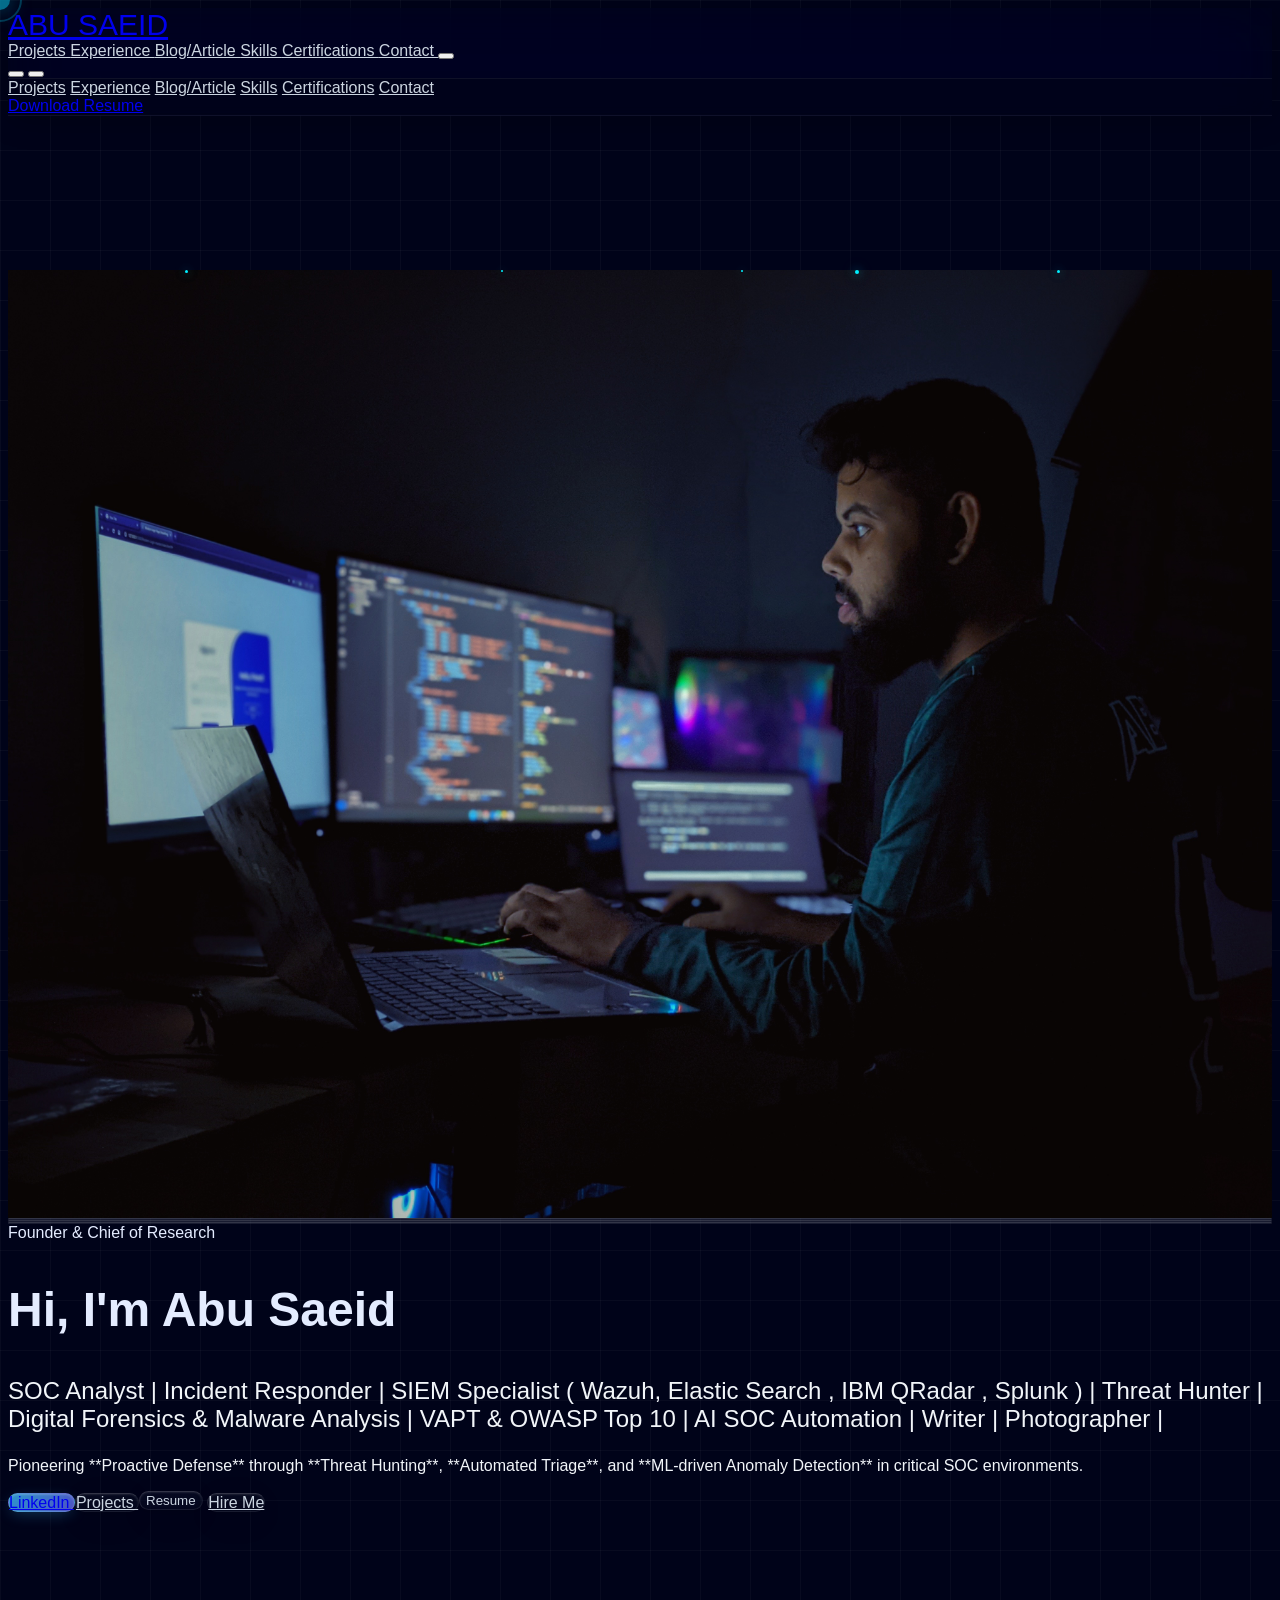
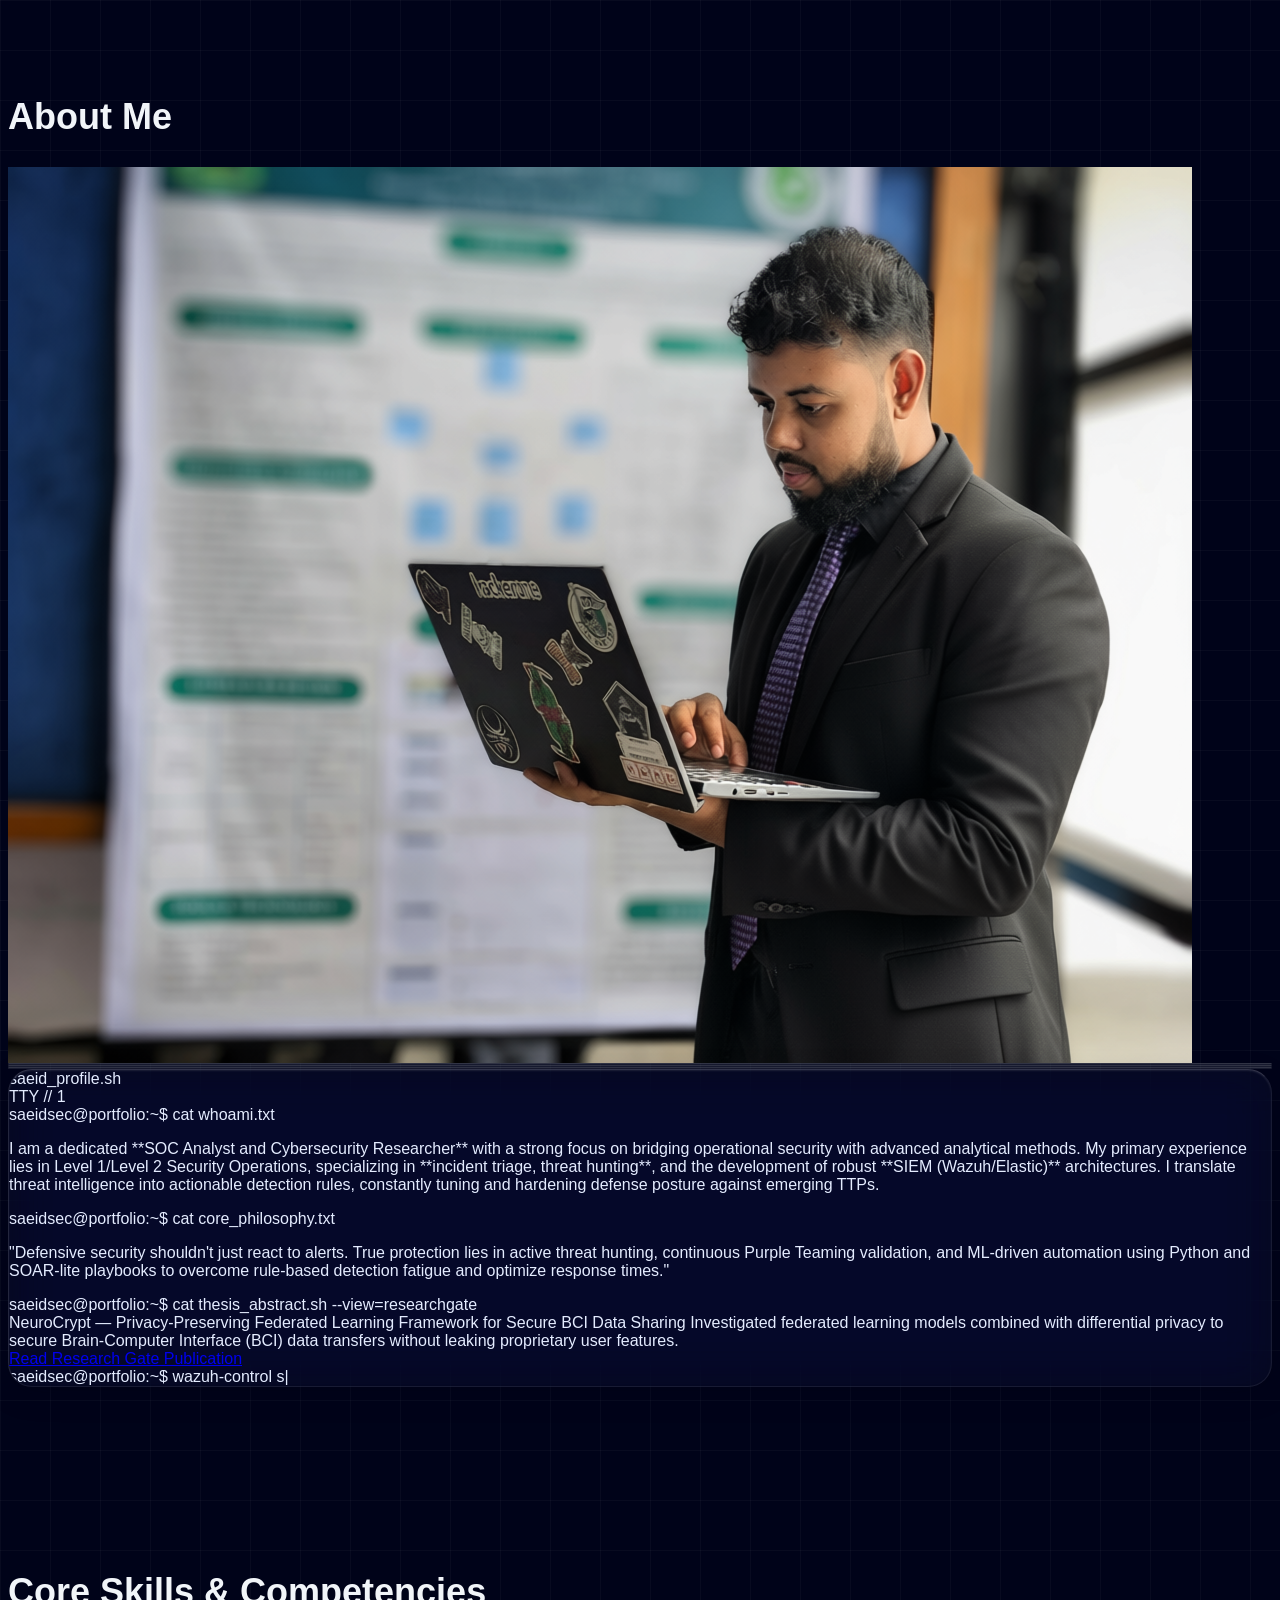
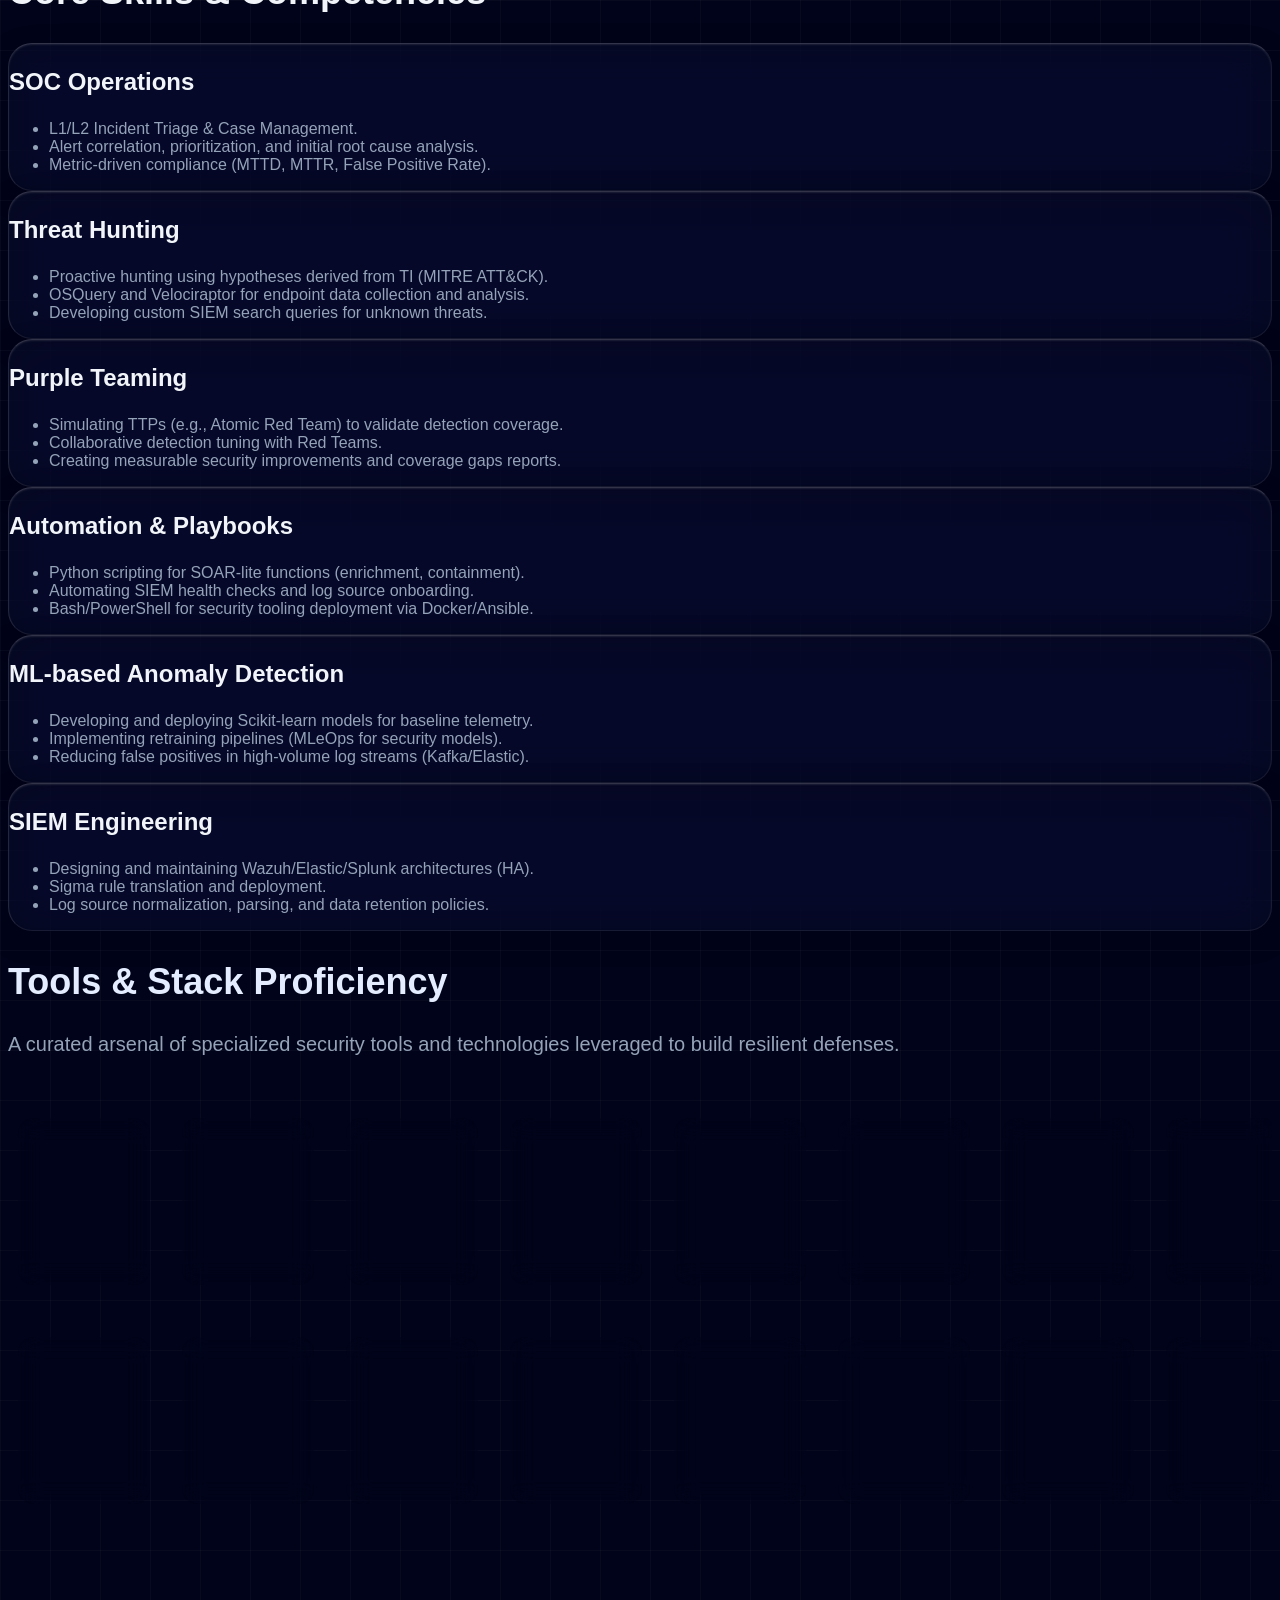
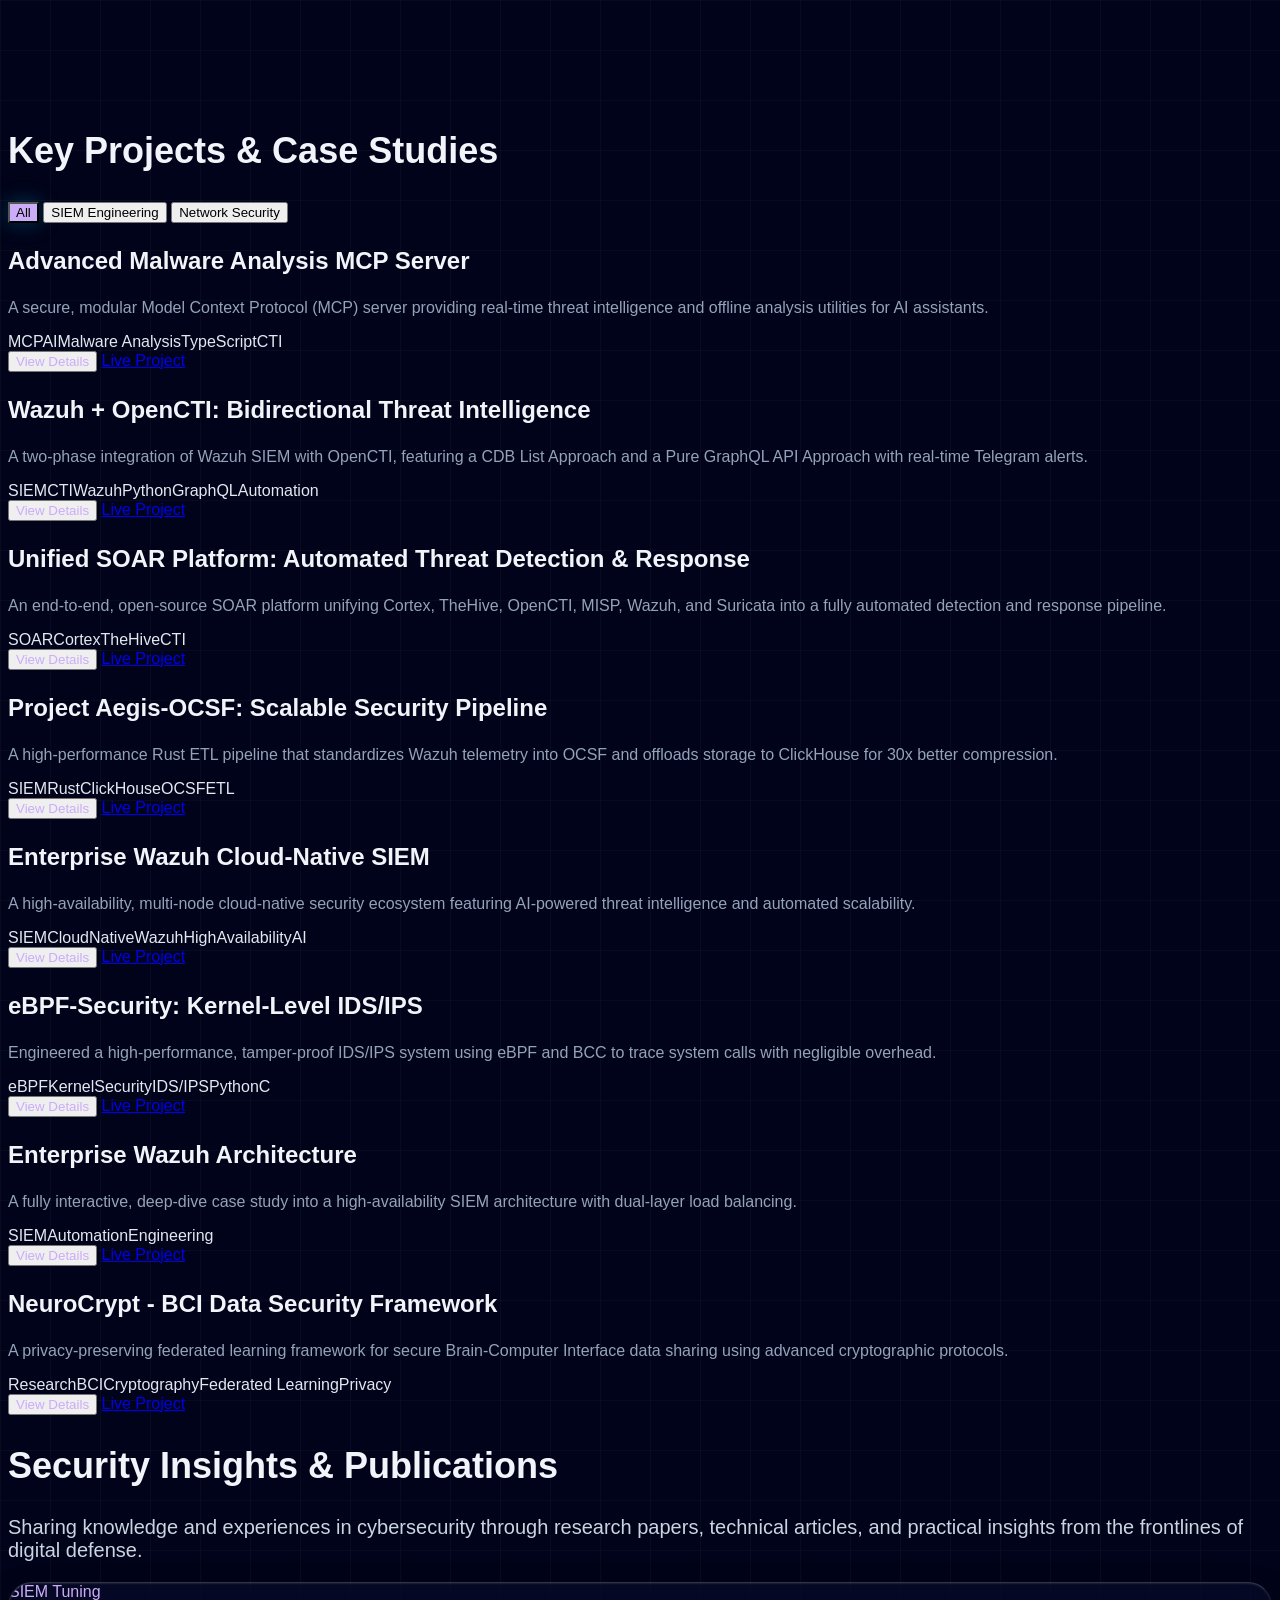
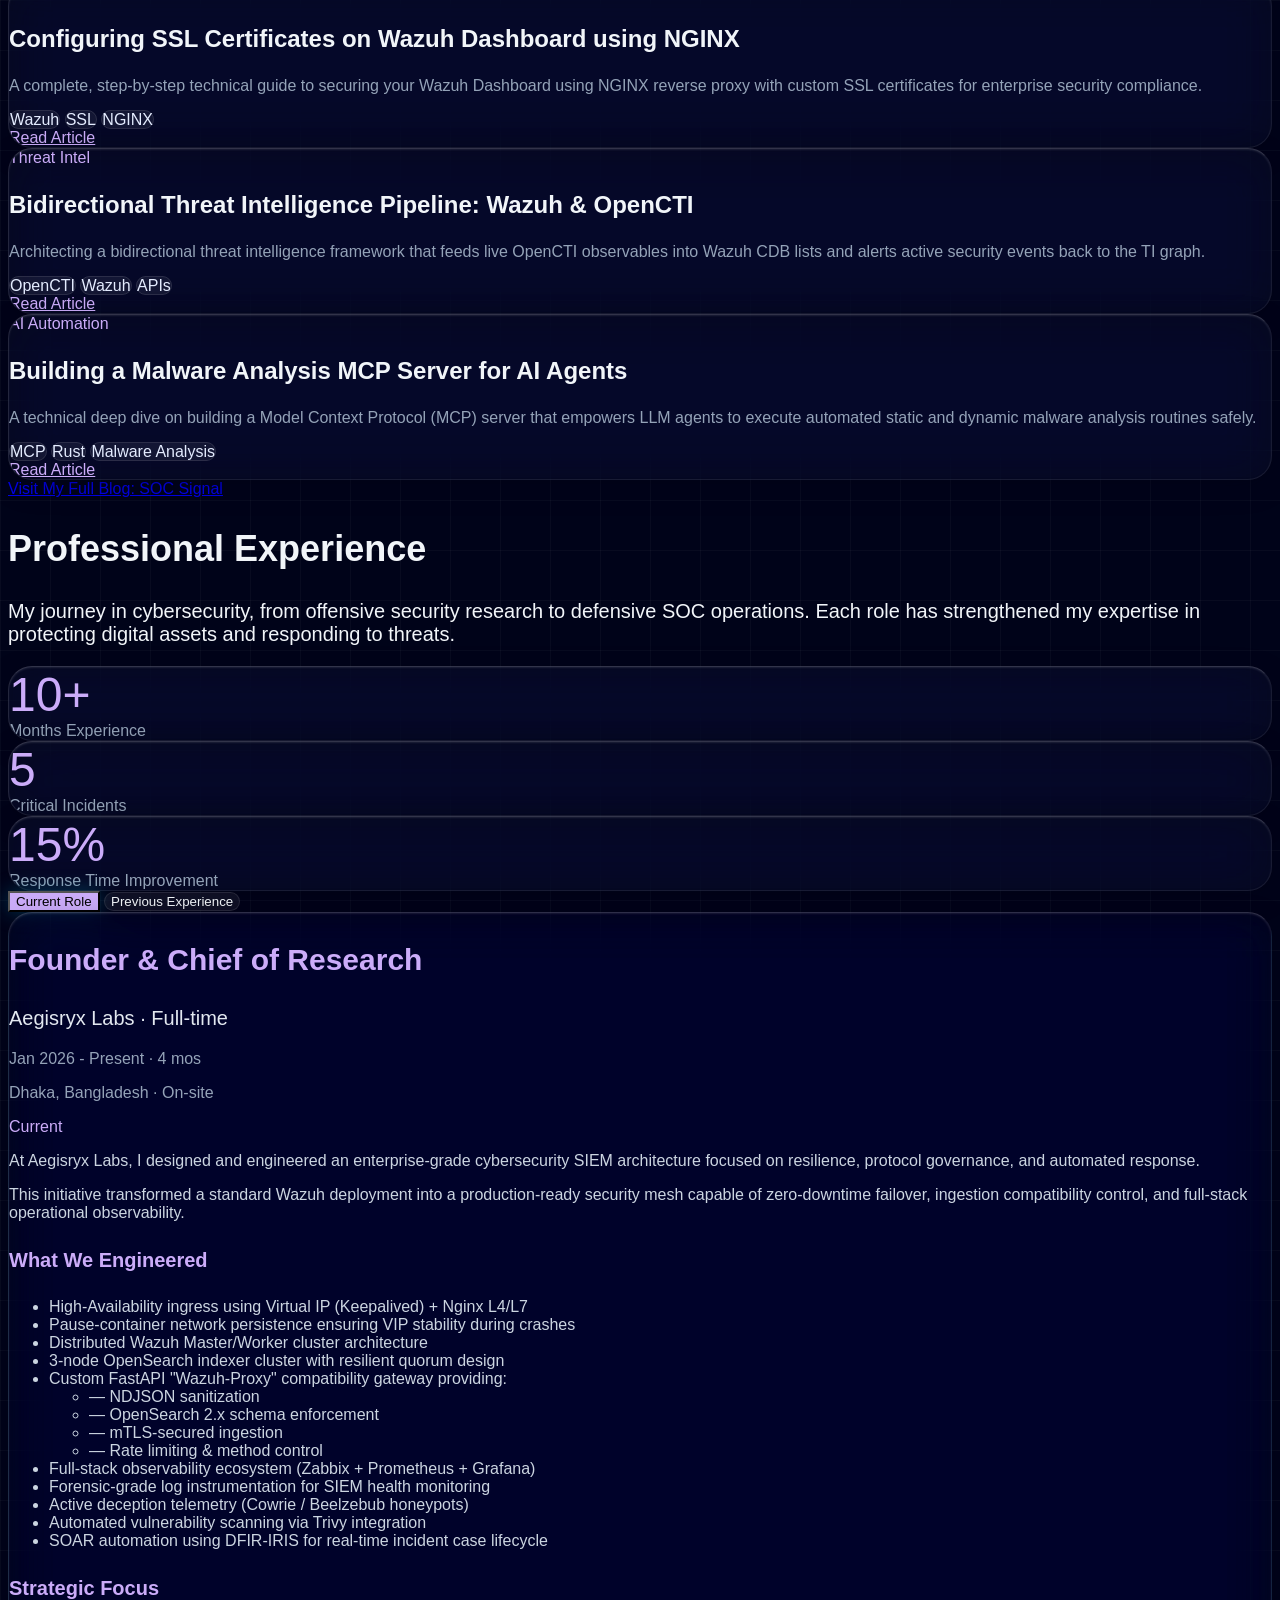
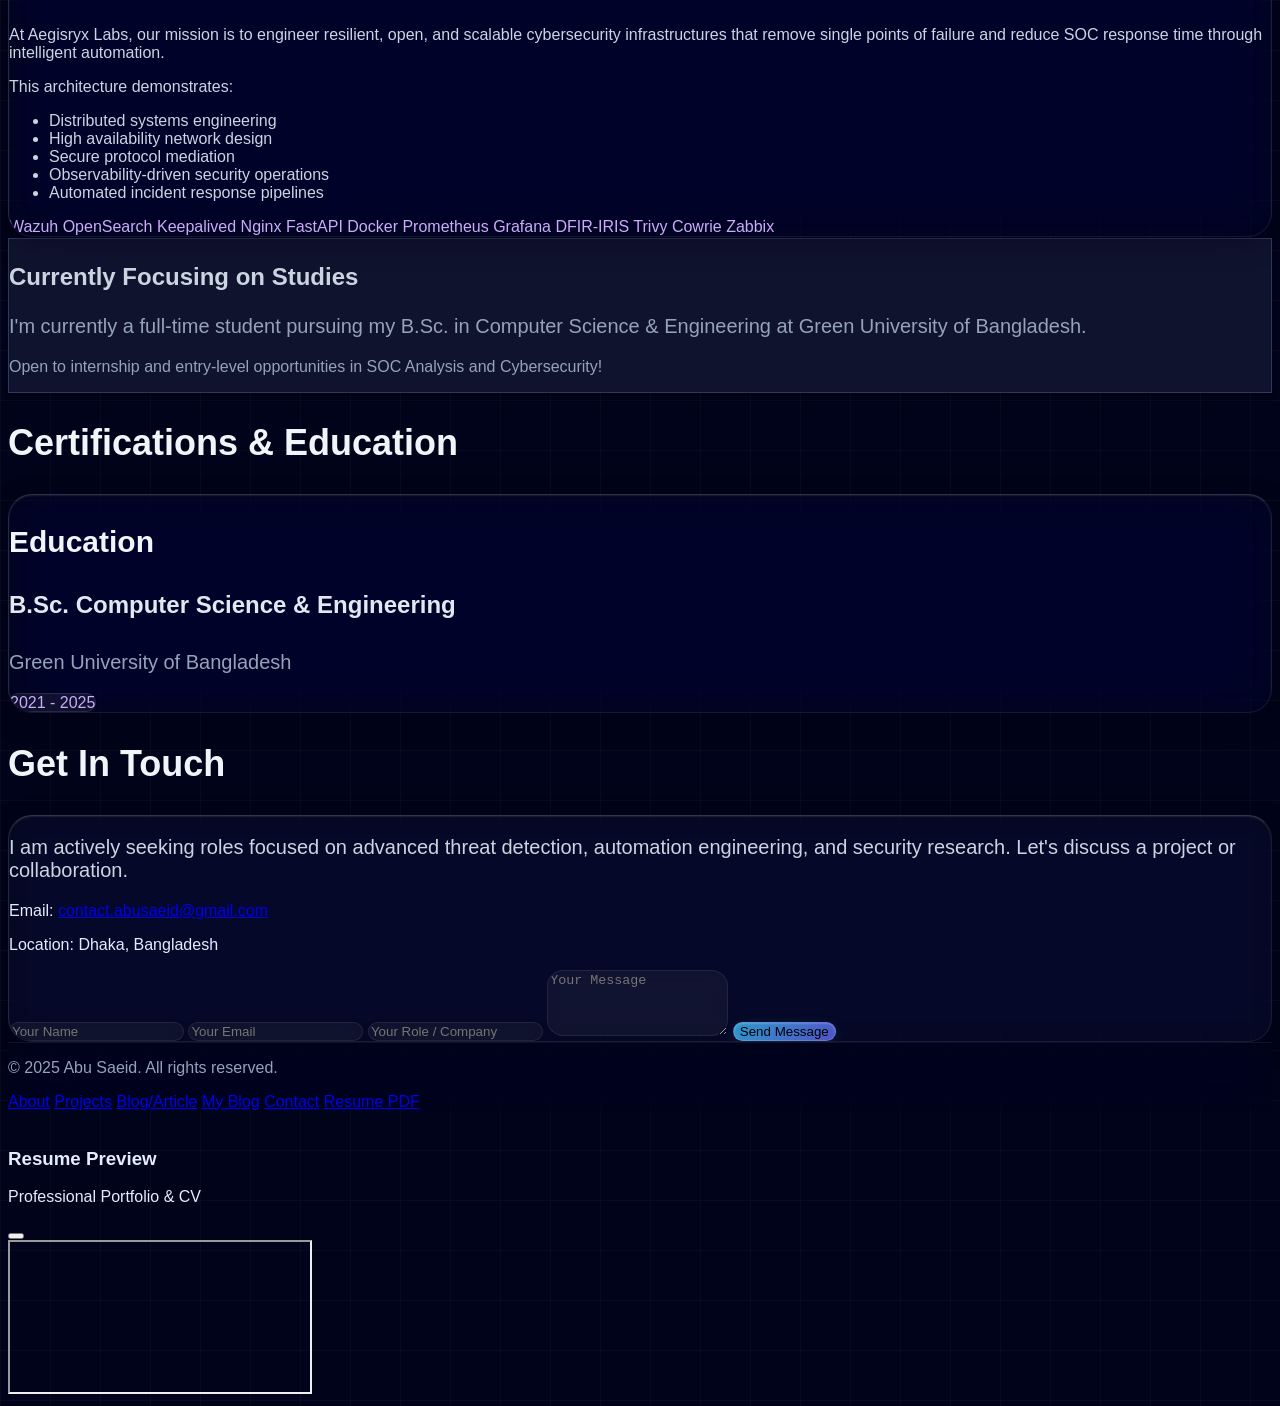
==== commit 7b6ede4d: "feat: include background animation videos in git tracking and enable AOS animations in index.html" ====
--- a/index.html
+++ b/index.html
@@ -1401,6 +1401,8 @@
         }
 
     </style>
+    <!-- AOS Animation CSS -->
+    <link href="https://unpkg.com/aos@2.3.1/dist/aos.css" rel="stylesheet">
 </head>
 
 <body class="bg-[var(--color-bg)] text-[var(--color-text-main)] transition-colors duration-300 min-h-screen">
@@ -1546,7 +1548,7 @@
     <!-- Main Content Area -->
     <div>
         <!-- 1. Hero Section with Profile Photo -->
-        <section id="hero" class="py-20 md:py-36 relative overflow-hidden">
+        <section id="hero" class="py-20 md:py-36 relative overflow-hidden" data-aos="fade-in" data-aos-duration="1200">
             <!-- Cinematic Background Video -->
             <div class="absolute inset-0 z-0 pointer-events-none">
                 <video id="hero-bg-video" autoplay loop muted playsinline class="w-full h-full object-cover opacity-20 dark:opacity-45 mix-blend-multiply dark:mix-blend-screen">
@@ -1671,7 +1673,7 @@
         </section>
 
         <!-- 2. About Section -->
-        <section id="about" class="py-16 md:py-24 relative overflow-hidden">
+        <section id="about" class="py-16 md:py-24 relative overflow-hidden" data-aos="fade-up">
             <!-- About Background Video -->
             <div class="absolute inset-0 z-0 pointer-events-none">
                 <video id="about-bg-video" autoplay loop muted playsinline class="w-full h-full object-cover opacity-30 dark:opacity-50 mix-blend-multiply dark:mix-blend-screen">
@@ -1781,7 +1783,7 @@
         </section>
 
         <!-- 3. Core Skills / Competencies: Responsive Grid -->
-        <section id="skills" class="py-16 md:py-24 relative overflow-hidden">
+        <section id="skills" class="py-16 md:py-24 relative overflow-hidden" data-aos="fade-up">
             <!-- Skills Background Video -->
             <div class="absolute inset-0 z-0 pointer-events-none">
                 <video id="skills-bg-video" autoplay loop muted playsinline class="w-full h-full object-cover opacity-30 dark:opacity-50 mix-blend-multiply dark:mix-blend-screen">
@@ -1799,7 +1801,7 @@
         </section>
 
         <!-- Tools & Stack Section -->
-        <section id="tools-stack" class="py-16 md:py-24 bg-slate-50 dark:bg-[#000319] overflow-hidden">
+        <section id="tools-stack" class="py-16 md:py-24 bg-slate-50 dark:bg-[#000319] overflow-hidden" data-aos="fade-up">
             <div class="max-w-7xl mx-auto px-4">
                 <!-- Header -->
                 <div class="mb-16 text-center" data-aos="fade-up">
@@ -1823,7 +1825,7 @@
         </section>
 
         <!-- 5. Projects & Case Studies: Responsive Grid -->
-        <section id="projects" class="py-16 md:py-24 relative overflow-hidden">
+        <section id="projects" class="py-16 md:py-24 relative overflow-hidden" data-aos="fade-up">
             <!-- Projects Background Video -->
             <div class="absolute inset-0 z-0 pointer-events-none">
                 <video id="projects-bg-video" autoplay loop muted playsinline class="w-full h-full object-cover opacity-30 dark:opacity-50 mix-blend-multiply dark:mix-blend-screen">
@@ -1858,7 +1860,7 @@
 
 
         <!-- 6. Blog / Articles (Updated Title): Responsive Grid -->
-        <section id="articles" class="py-16 md:py-24">
+        <section id="articles" class="py-16 md:py-24" data-aos="fade-up">
             <h2 class="text-3xl font-bold mb-4 text-center text-black dark:text-gray-100">Security Insights &
                 Publications</h2>
             <p class="text-center text-gray-700 dark:text-gray-300 text-lg mb-12 max-w-3xl mx-auto">
@@ -1931,7 +1933,7 @@
         </section>
 
         <!-- 7. Professional Experience -->
-        <section id="experience" class="py-16 md:py-24">
+        <section id="experience" class="py-16 md:py-24" data-aos="fade-up">
             <h2 class="text-3xl font-bold mb-8 text-center text-black dark:text-gray-100">Professional Experience</h2>
             <p class="text-center text-black dark:text-gray-300 text-lg mb-12 max-w-3xl mx-auto">
                 My journey in cybersecurity, from offensive security research to defensive SOC operations. Each role has
@@ -2246,7 +2248,7 @@
 
 
         <!-- 8. Certifications & Education: Responsive Grid -->
-        <section id="certs" class="py-16 md:py-24">
+        <section id="certs" class="py-16 md:py-24" data-aos="fade-up">
             <h2 class="text-3xl font-bold mb-12 text-center text-black dark:text-gray-100">Certifications & Education
             </h2>
 
@@ -2271,7 +2273,7 @@
         </section>
 
         <!-- 9. Contact: Responsive Grid -->
-        <section id="contact" class="py-16 md:py-24">
+        <section id="contact" class="py-16 md:py-24" data-aos="fade-up">
             <h2 class="text-3xl font-bold mb-12 text-center text-black dark:text-gray-100">Get In Touch</h2>
             <div class="max-w-3xl mx-auto liquid-glass p-6 md:p-10">
                 <p class="mb-8 text-gray-700 dark:text-gray-300 text-lg text-center">
@@ -2811,16 +2813,16 @@
         function renderProjects(projects) {
             const container = document.getElementById('project-cards-container');
             if (!container) return;
-            container.innerHTML = projects.map(project => `
-                <div class="project-card liquid-glass p-6 card-hover transition duration-300"
-                     data-tags="${project.tags.join(',')}" data-id="${project.id}">
+            container.innerHTML = projects.map((project, index) => `
+                <div class="project-card bg-white dark:bg-gray-800 rounded-2xl p-6 shadow-xl border border-gray-200 dark:border-gray-700 hover:shadow-2xl transition duration-300 transform hover:-translate-y-2"
+                     data-tags="${project.tags.join(',')}" data-id="${project.id}" data-aos="fade-up" data-aos-delay="${(index % 3) * 100}">
                     <div class="flex items-start mb-4">
                          <i data-lucide="${project.tags.includes('AI/ML') ? 'cpu' : project.tags.includes('PurpleTeam') ? 'swords' : project.tags.includes('SIEM') ? 'database' : 'terminal'}" class="h-6 w-6 text-accent flex-shrink-0 mr-3 icon"></i>
                         <h3 class="text-xl font-bold text-black dark:text-gray-50" id="project-title-${project.id}">${project.title}</h3>
                     </div>
                     <p class="text-gray-600 dark:text-gray-400 text-sm mb-4">${project.short_desc}</p>
                     <div class="flex flex-wrap gap-2 mb-4">
-                        ${project.tags.map(tag => `<span class="liquid-glass-tag px-3 py-1 text-xs font-medium">${tag}</span>`).join('')}
+                        ${project.tags.map(tag => `<span class="bg-gray-100 dark:bg-gray-700 text-gray-800 dark:text-gray-200 px-3 py-1 text-xs font-medium rounded-full">${tag}</span>`).join('')}
                     </div>
                     <div class="mt-auto flex gap-3">
                         <button data-id="${project.id}" class="view-details-btn text-accent font-medium text-sm hover:underline flex items-center">
@@ -3813,9 +3815,18 @@
         }
     </script>
 
-    <!-- Cyberpunk Visual Effects & Interactive Terminal Script -->
+    <!-- AOS Animation Library JS -->
+    <script src="https://unpkg.com/aos@2.3.1/dist/aos.js"></script>
     <script>
         document.addEventListener('DOMContentLoaded', () => {
+            if(typeof AOS !== 'undefined') {
+                AOS.init({
+                    duration: 800,
+                    once: true,
+                    offset: 100
+                });
+            }
+            
             // 1. Parallax Scroll Effect for Hero and Projects Background Videos
             const bgVideo = document.getElementById('hero-bg-video');
             if (bgVideo) {
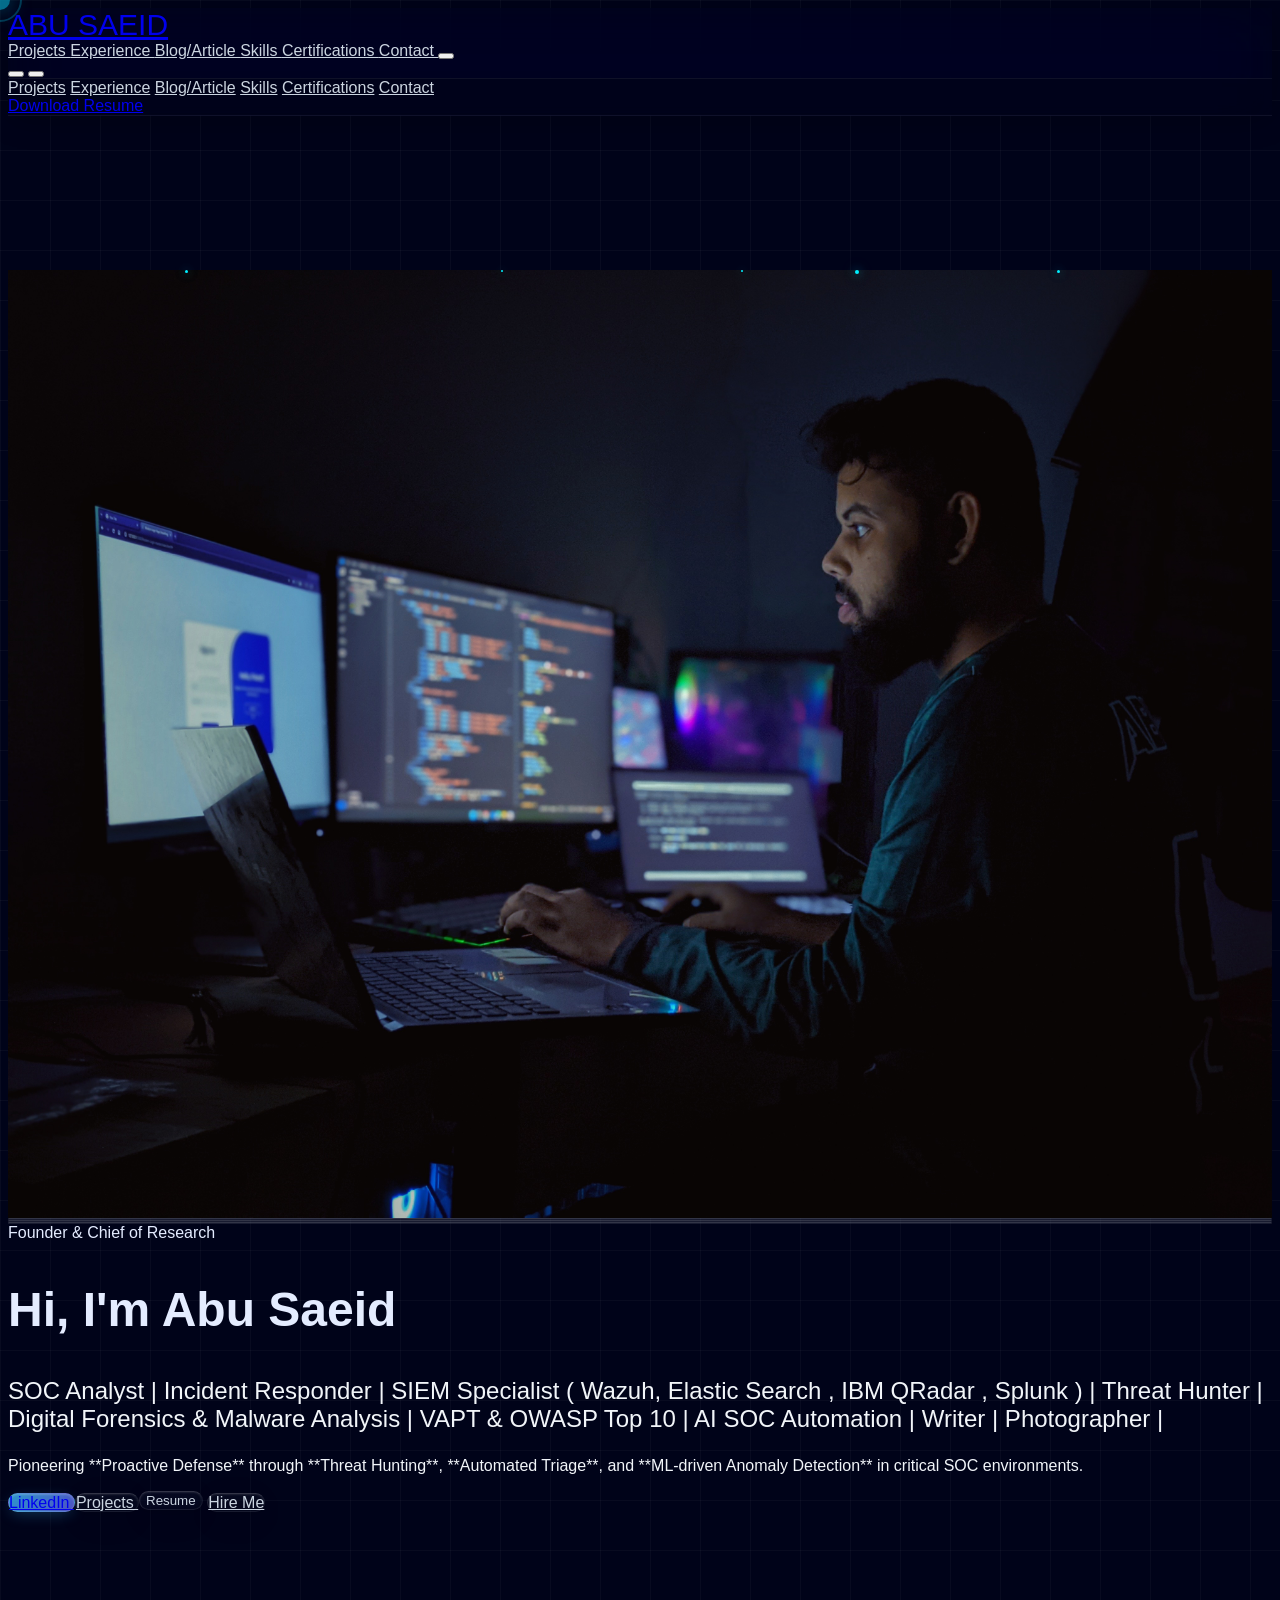
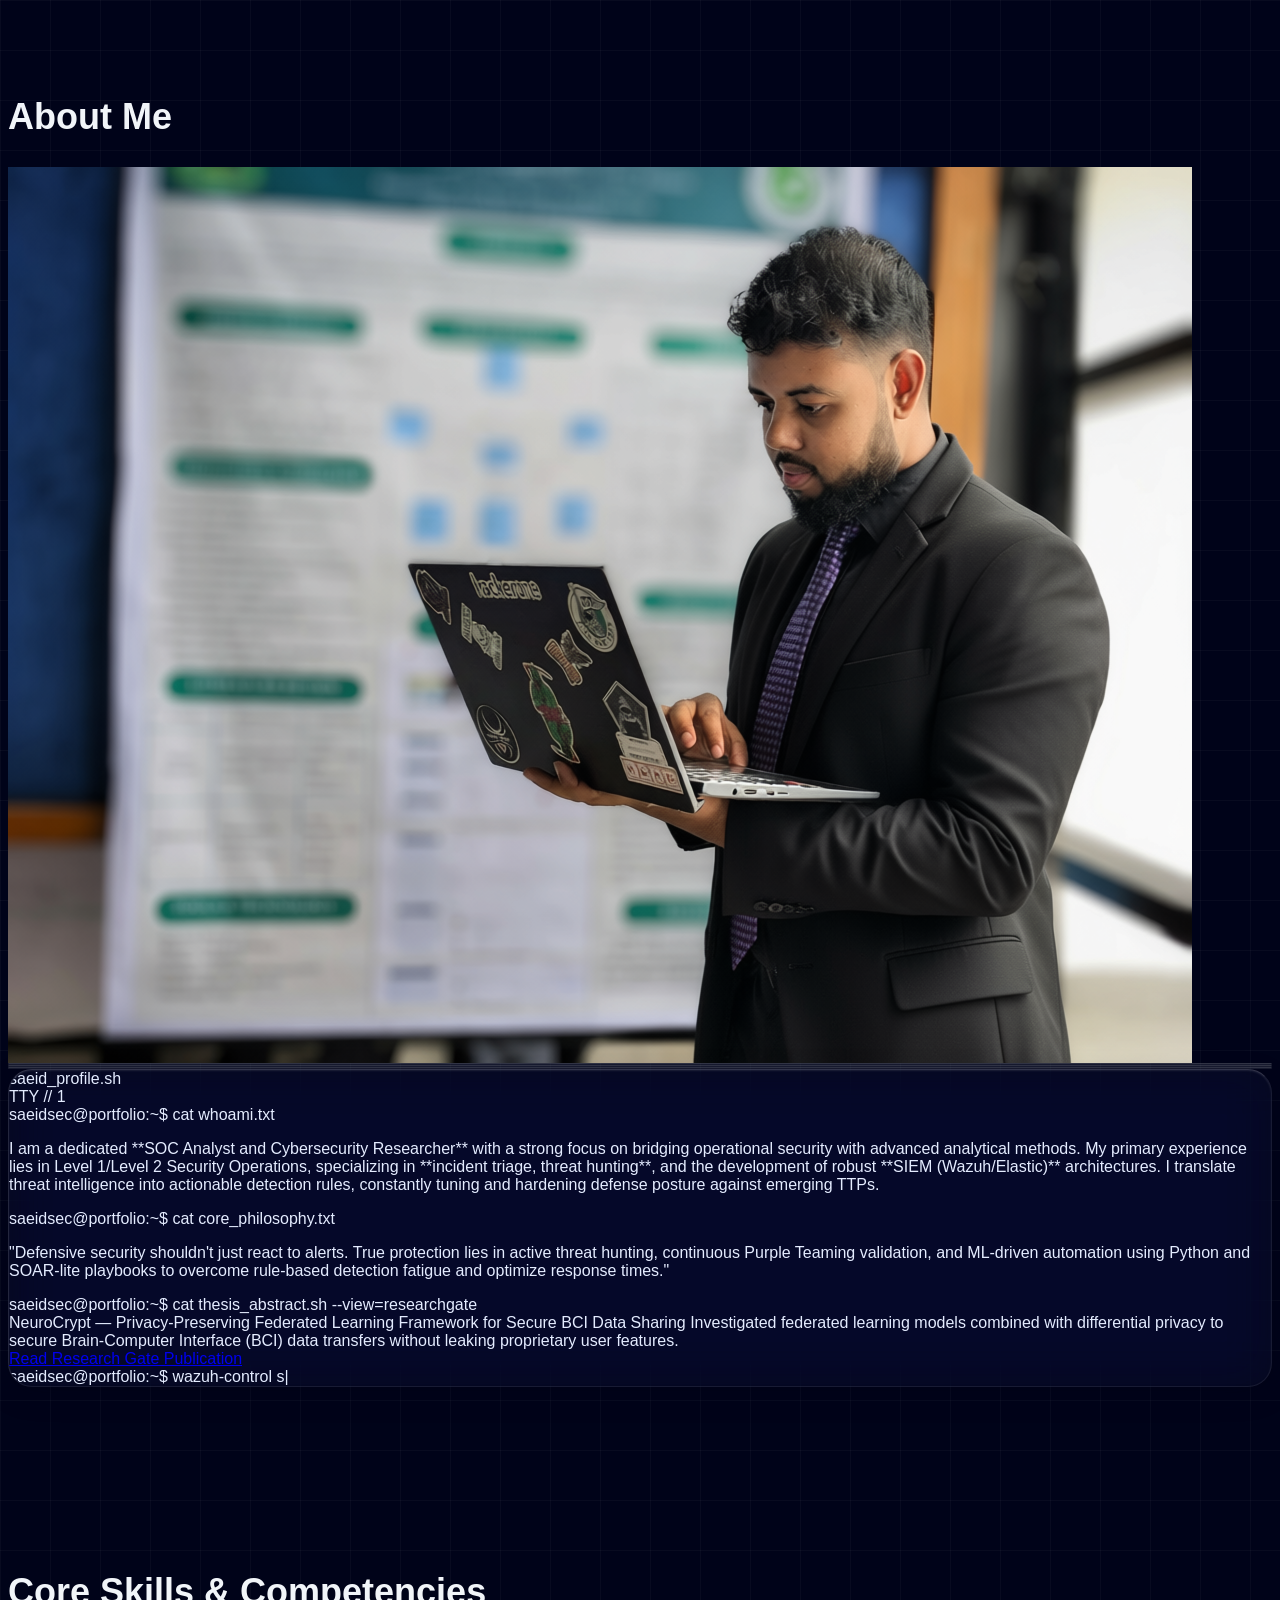
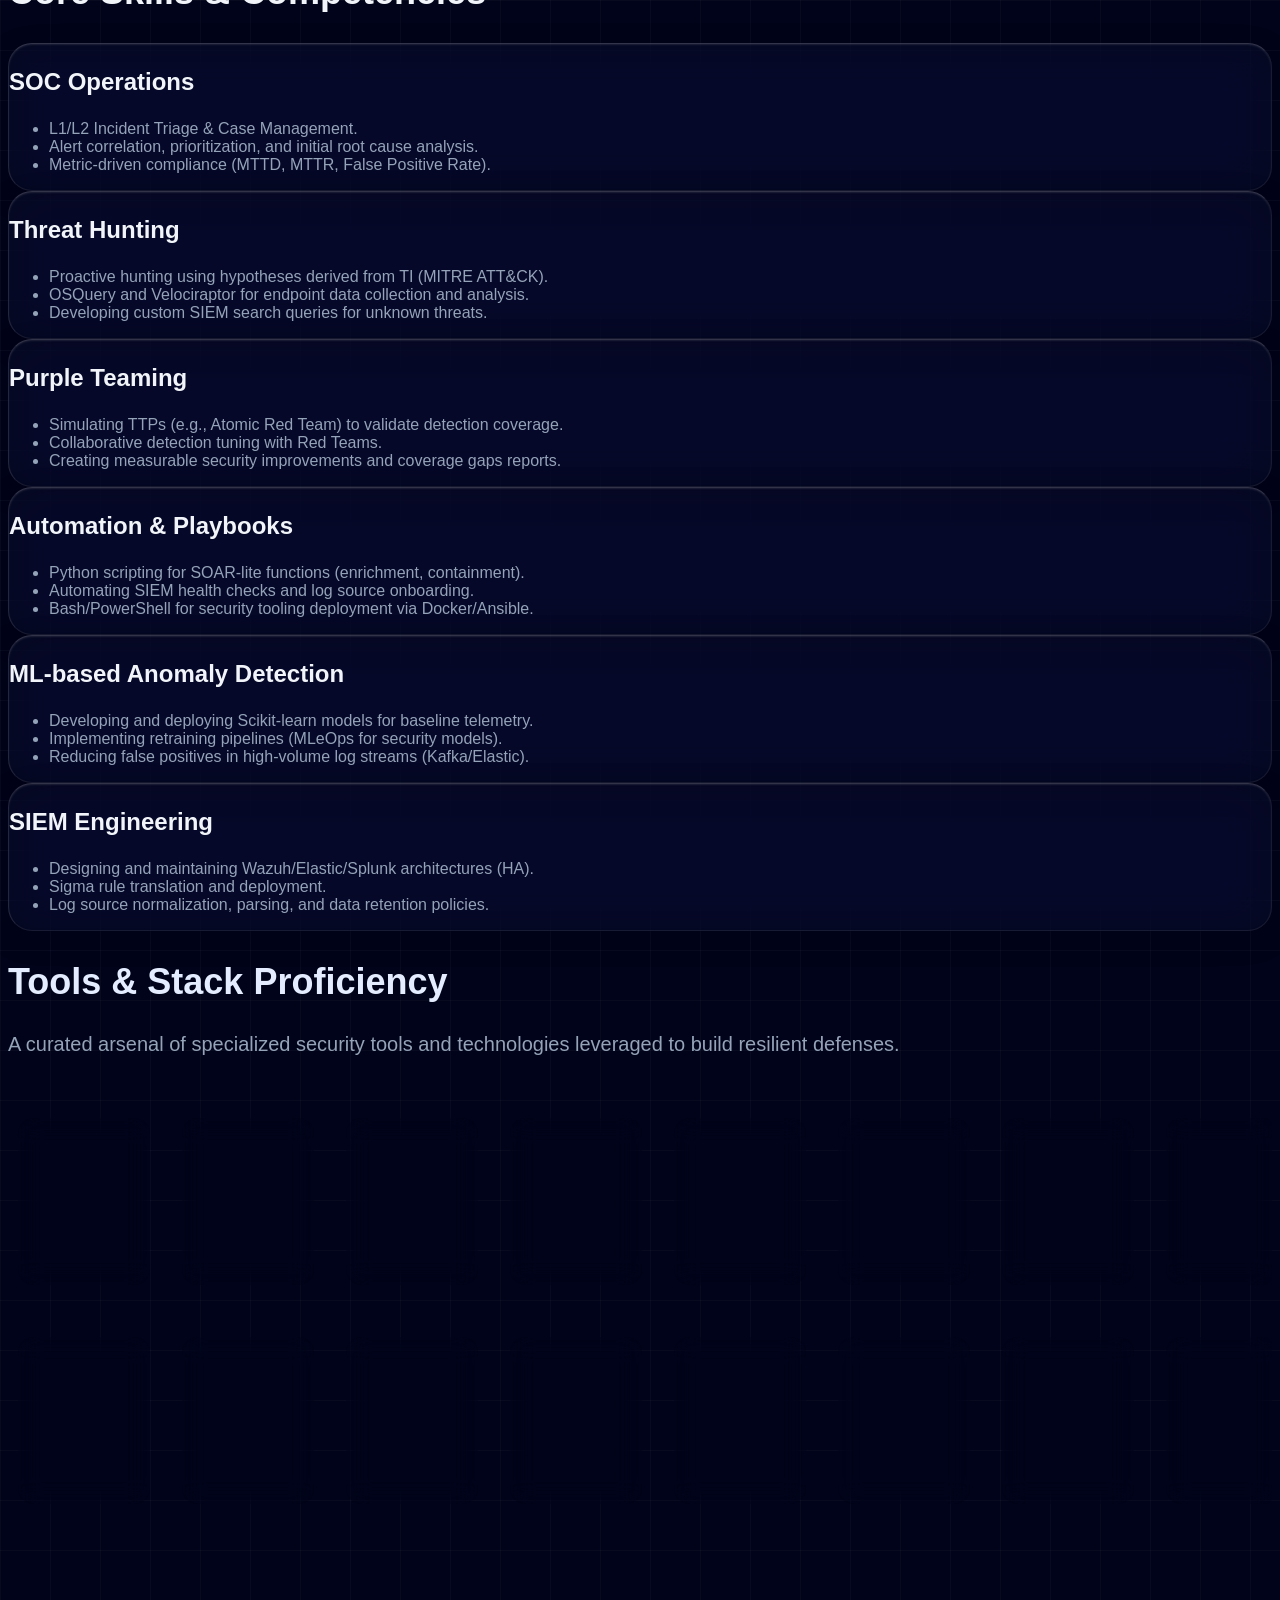
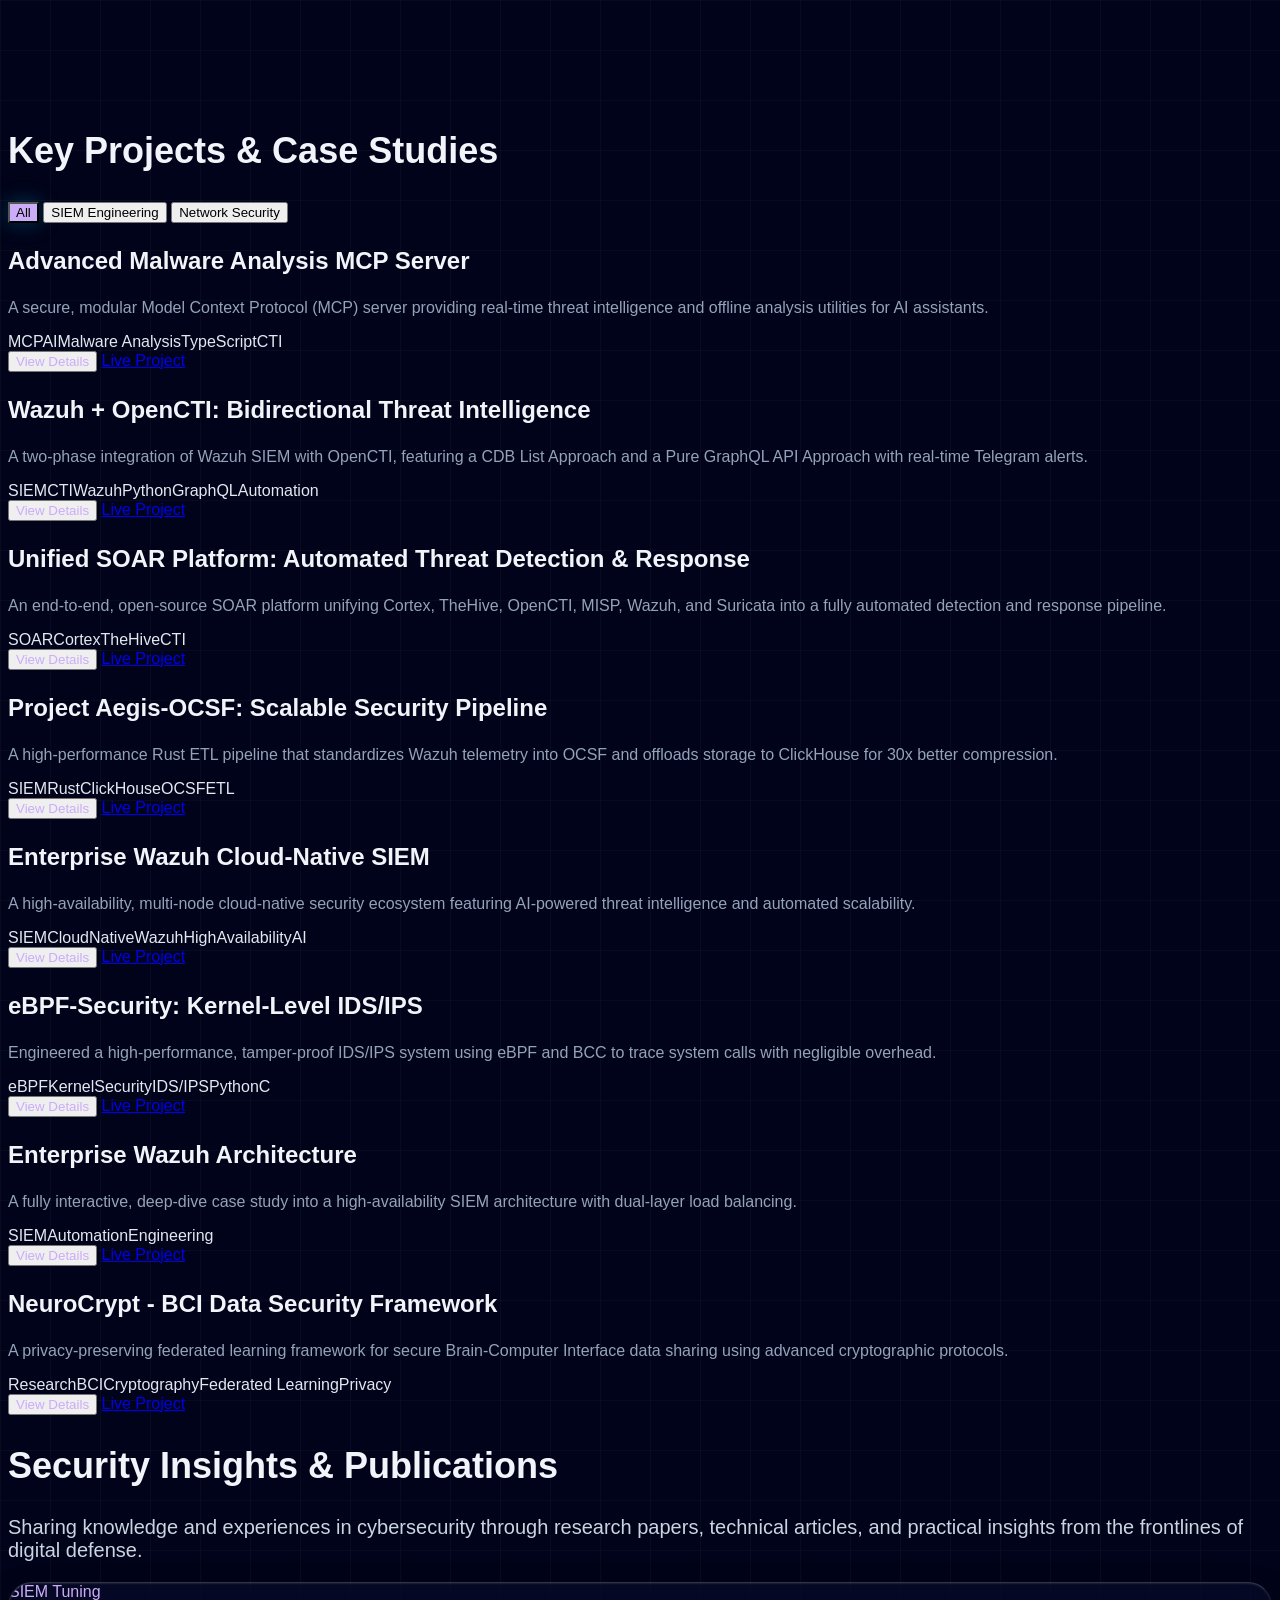
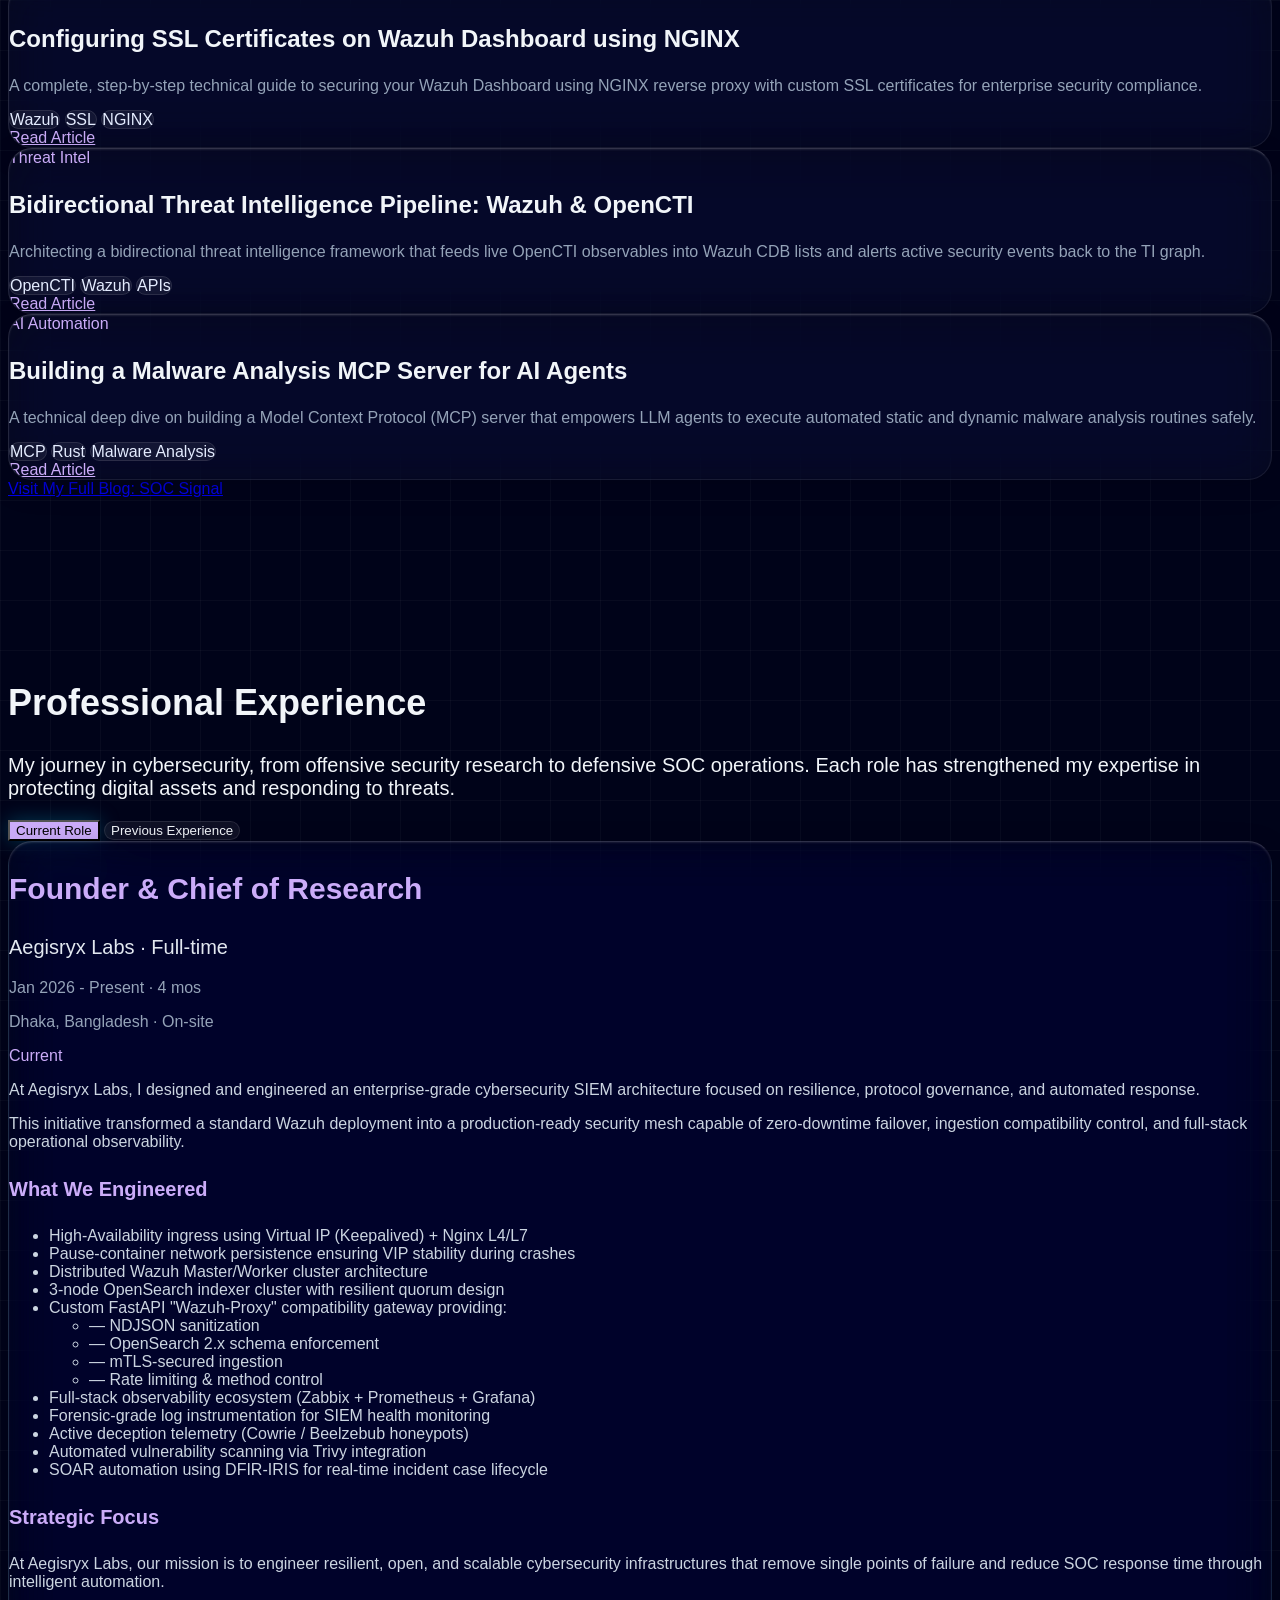
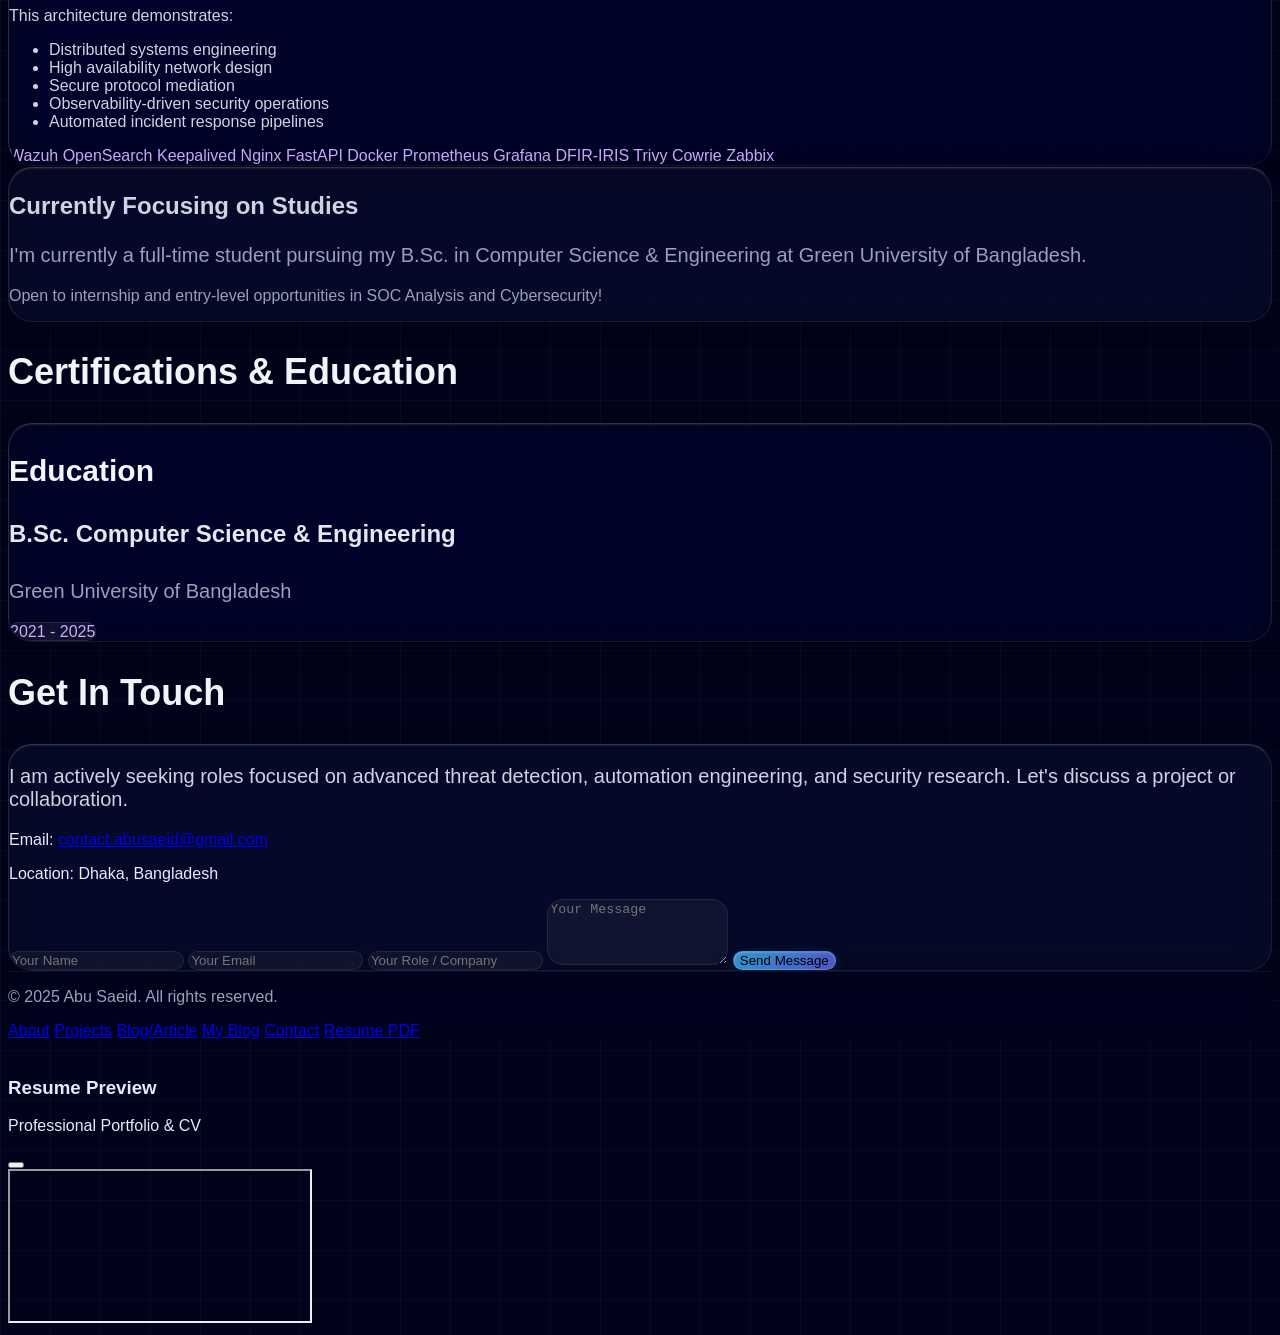
==== commit 6fd8b854: "feat: add background video animation to Experience section, remove stats grid, and improve liquid gl" ====
--- a/index.html
+++ b/index.html
@@ -1933,31 +1933,22 @@
         </section>
 
         <!-- 7. Professional Experience -->
-        <section id="experience" class="py-16 md:py-24" data-aos="fade-up">
-            <h2 class="text-3xl font-bold mb-8 text-center text-black dark:text-gray-100">Professional Experience</h2>
-            <p class="text-center text-black dark:text-gray-300 text-lg mb-12 max-w-3xl mx-auto">
+        <section id="experience" class="py-16 md:py-24 relative overflow-hidden" data-aos="fade-up">
+            <!-- Experience Background Video -->
+            <div class="absolute inset-0 z-0 pointer-events-none">
+                <video id="experience-bg-video" autoplay loop muted playsinline class="w-full h-full object-cover opacity-30 dark:opacity-50 mix-blend-multiply dark:mix-blend-screen">
+                    <source src="video_experience.mp4" type="video/mp4">
+                </video>
+            </div>
+
+            <h2 class="text-3xl font-bold mb-8 text-center text-black dark:text-gray-100 relative z-10">Professional Experience</h2>
+            <p class="text-center text-black dark:text-gray-300 text-lg mb-12 max-w-3xl mx-auto relative z-10">
                 My journey in cybersecurity, from offensive security research to defensive SOC operations. Each role has
                 strengthened my expertise in protecting digital assets and responding to threats.
             </p>
 
-            <!-- Stats Grid -->
-            <div class="grid grid-cols-1 sm:grid-cols-3 gap-6 mb-16 max-w-4xl mx-auto">
-                <div class="liquid-glass p-6 text-center">
-                    <div class="text-4xl font-bold text-accent mb-2">10+</div>
-                    <div class="text-gray-600 dark:text-gray-400">Months Experience</div>
-                </div>
-                <div class="liquid-glass p-6 text-center">
-                    <div class="text-4xl font-bold text-accent mb-2">5</div>
-                    <div class="text-gray-600 dark:text-gray-400">Critical Incidents</div>
-                </div>
-                <div class="liquid-glass p-6 text-center">
-                    <div class="text-4xl font-bold text-accent mb-2">15%</div>
-                    <div class="text-gray-600 dark:text-gray-400">Response Time Improvement</div>
-                </div>
-            </div>
-
             <!-- Filter Buttons -->
-            <div class="flex justify-center gap-4 mb-12">
+            <div class="flex justify-center gap-4 mb-12 relative z-10">
                 <button id="current-role-btn" onclick="filterExperience('current')"
                     class="experience-filter-btn px-6 py-3 rounded-xl font-semibold transition duration-300 bg-accent text-white border border-accent/20 shadow-md">
                     Current Role
@@ -1969,7 +1960,7 @@
             </div>
 
             <!-- Current Role Section -->
-            <div id="current-role-section" class="max-w-5xl mx-auto space-y-8">
+            <div id="current-role-section" class="max-w-5xl mx-auto space-y-8 relative z-10">
 
                 <!-- Aegisryx Labs Role Card -->
                 <div class="liquid-glass card-hover p-6 md:p-8 transition-all duration-300 border-l-4 border-accent">
@@ -2056,7 +2047,7 @@
                 </div>
 
                 <!-- Currently Focusing on Studies Card (preserved) -->
-                <div class="card p-8 rounded-xl text-center border border-dashed border-accent/30">
+                <div class="liquid-glass card-hover p-8 text-center border border-dashed border-accent/30">
                     <i data-lucide="graduation-cap" class="h-12 w-12 mx-auto mb-3 text-accent icon"></i>
                     <h3 class="text-xl font-bold text-gray-700 dark:text-gray-300 mb-2">Currently Focusing on Studies</h3>
                     <p class="text-gray-600 dark:text-gray-400 text-lg">
@@ -2071,7 +2062,7 @@
             </div>
 
             <!-- Previous Experience Timeline -->
-            <div id="previous-experience-section" class="max-w-5xl mx-auto space-y-8" style="display: none;">
+            <div id="previous-experience-section" class="max-w-5xl mx-auto space-y-8 relative z-10" style="display: none;">
 
                 <!-- Experience Card 1: Cyber Academy -->
                 <div class="liquid-glass card-hover p-6 md:p-8 transition-all duration-300">
@@ -3888,6 +3879,23 @@
                 });
             }
 
+            const experienceVideo = document.getElementById('experience-bg-video');
+            const experienceSection = document.getElementById('experience');
+            if (experienceVideo && experienceSection) {
+                window.addEventListener('scroll', () => {
+                    const scrollPos = window.pageYOffset || document.documentElement.scrollTop;
+                    const sectionTop = experienceSection.offsetTop;
+                    const viewportHeight = window.innerHeight;
+                    
+                    // Only apply parallax when experience section is near/in the viewport
+                    if (scrollPos + viewportHeight > sectionTop && scrollPos < sectionTop + experienceSection.offsetHeight) {
+                        const relativeScroll = scrollPos + viewportHeight - sectionTop;
+                        // Slower translation for deep background effect
+                        experienceVideo.style.transform = `translateY(${(relativeScroll - viewportHeight) * 0.15}px)`;
+                    }
+                });
+            }
+
             // 2. Typewriter Effect for Terminal Section
             const mockInput = document.getElementById('terminal-input-mock');
             if (mockInput) {
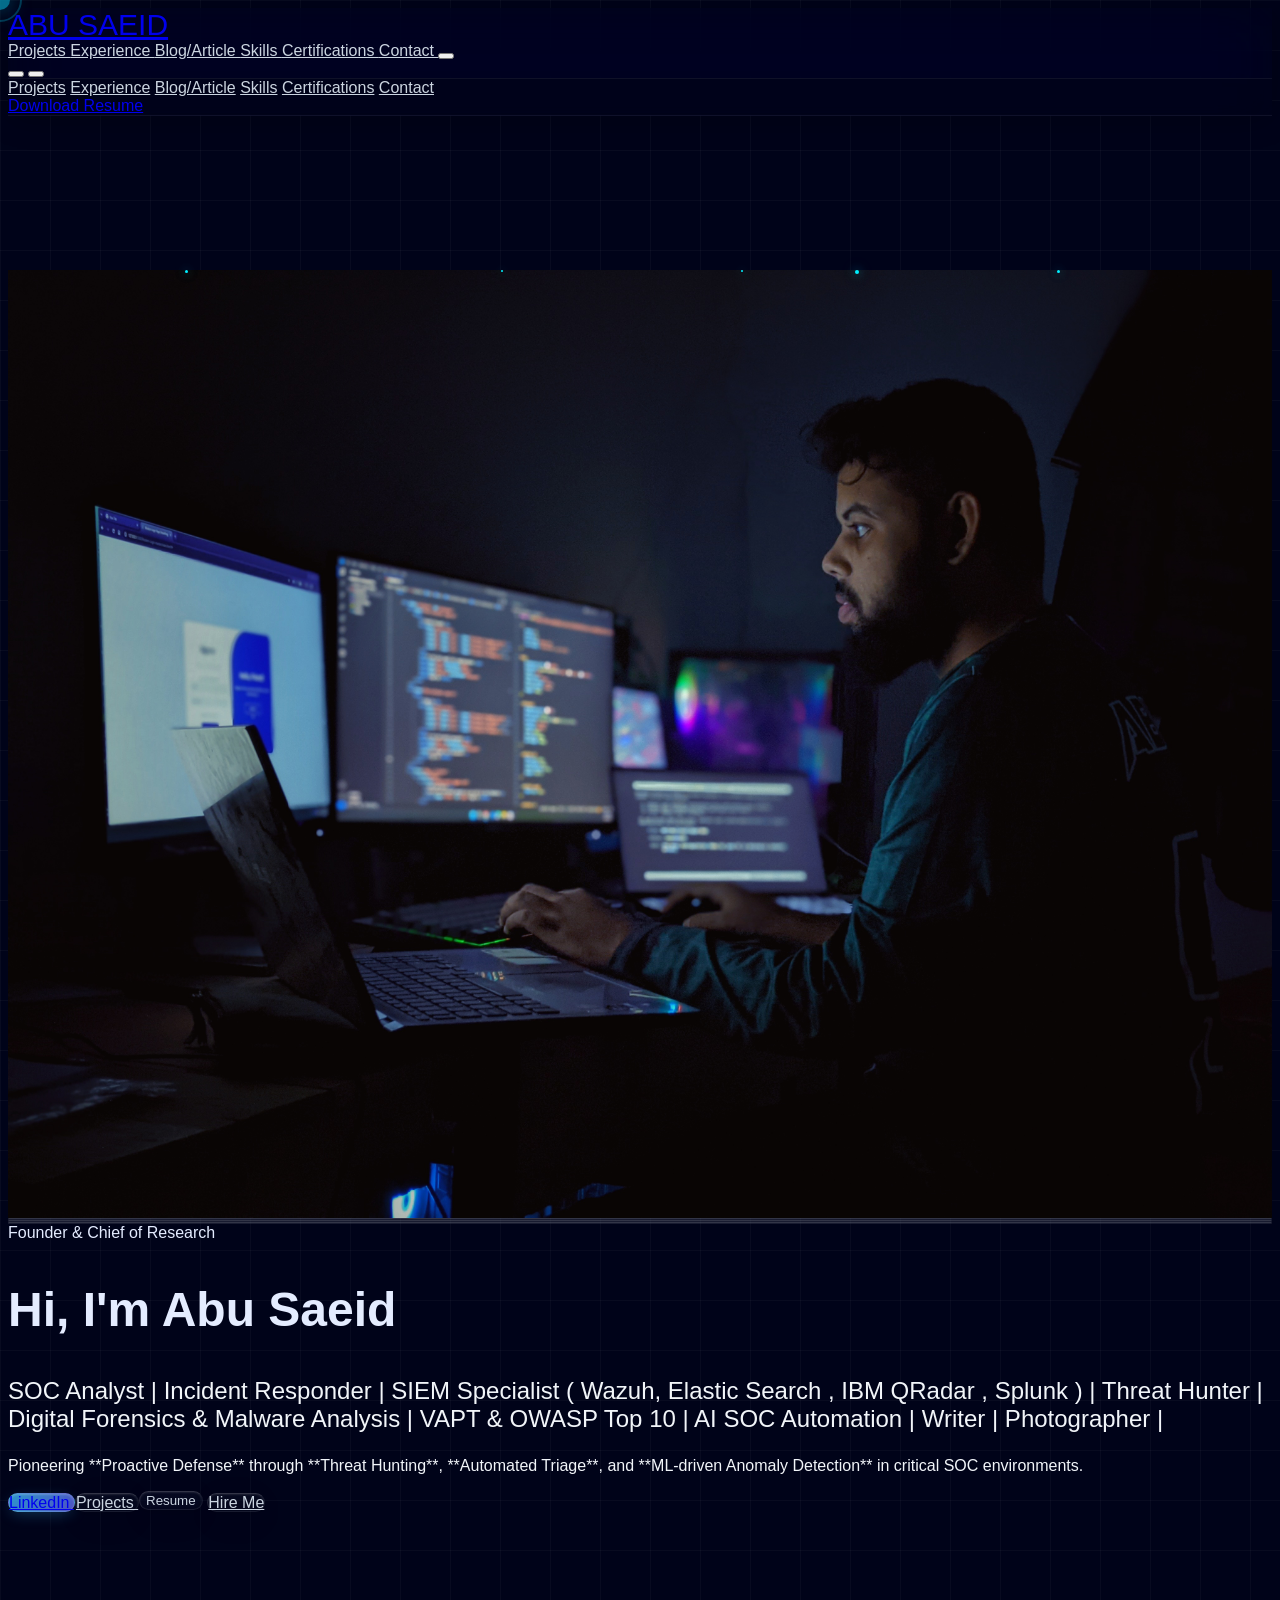
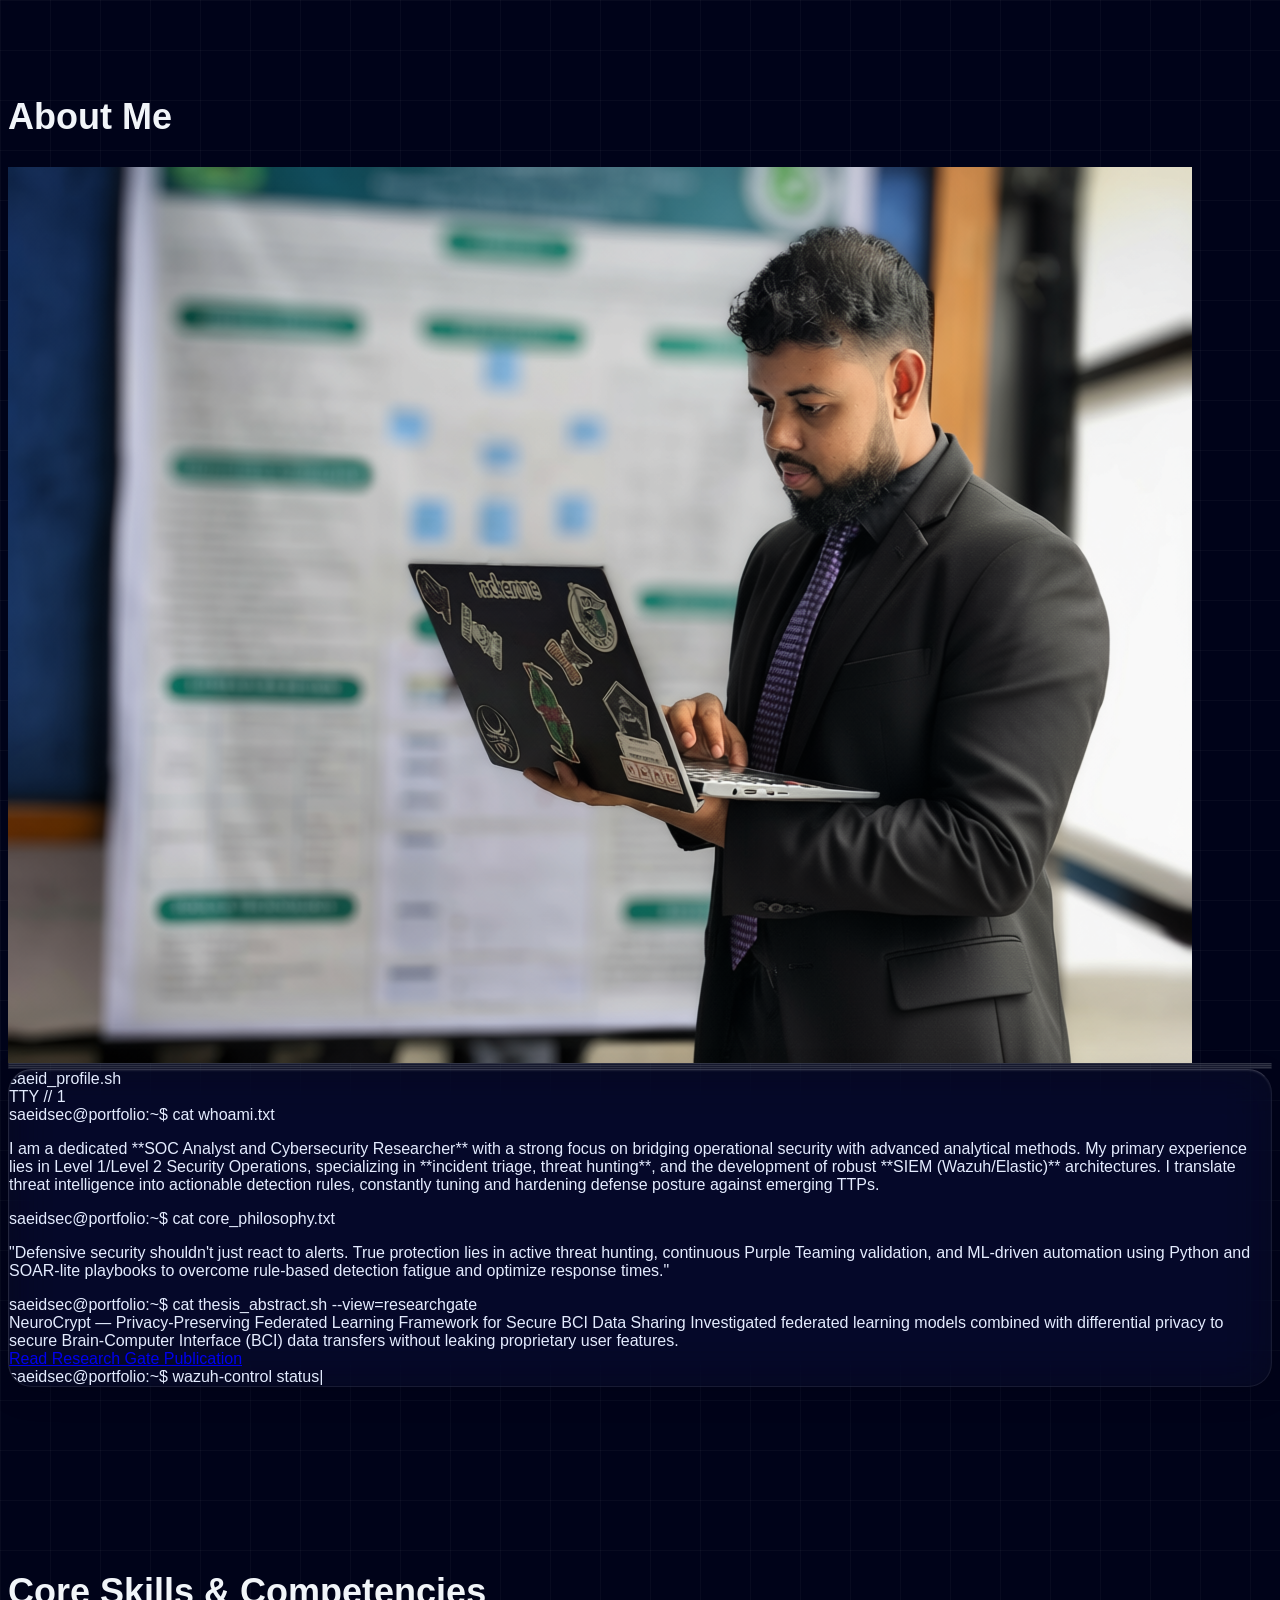
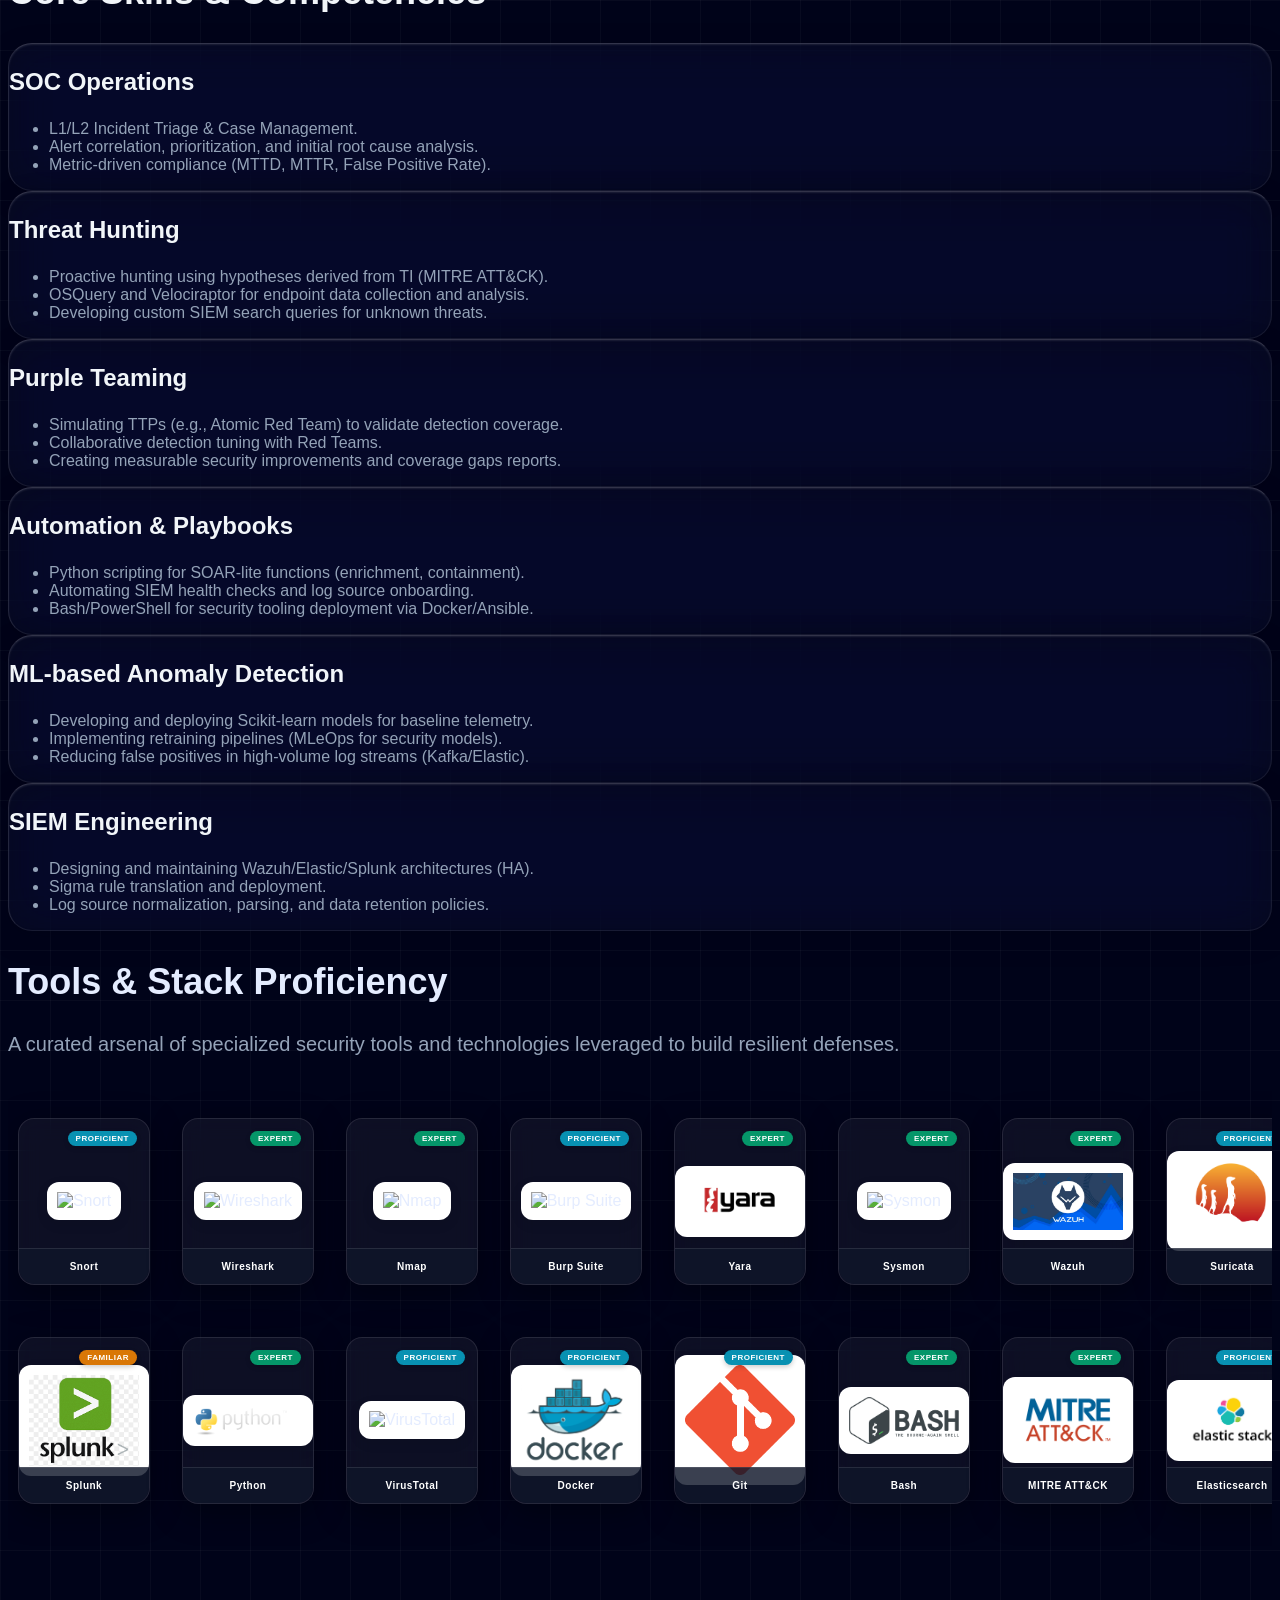
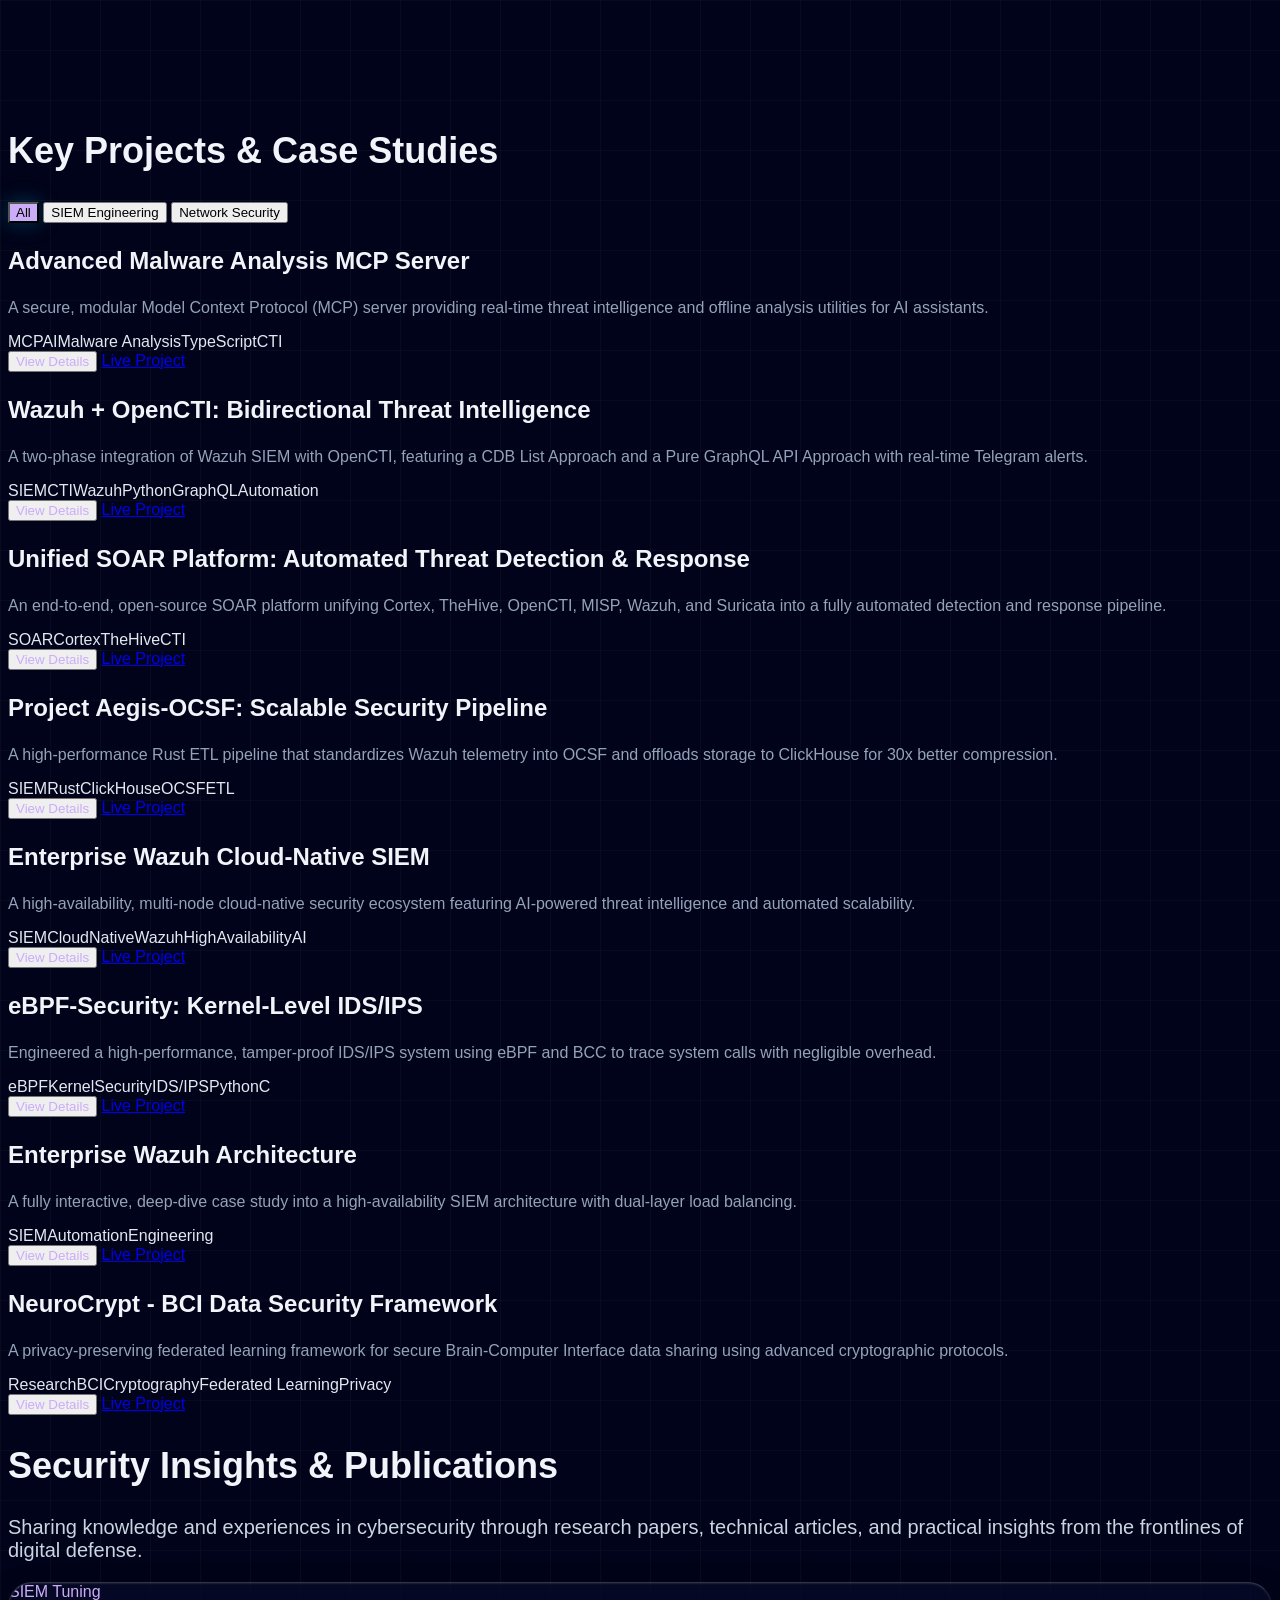
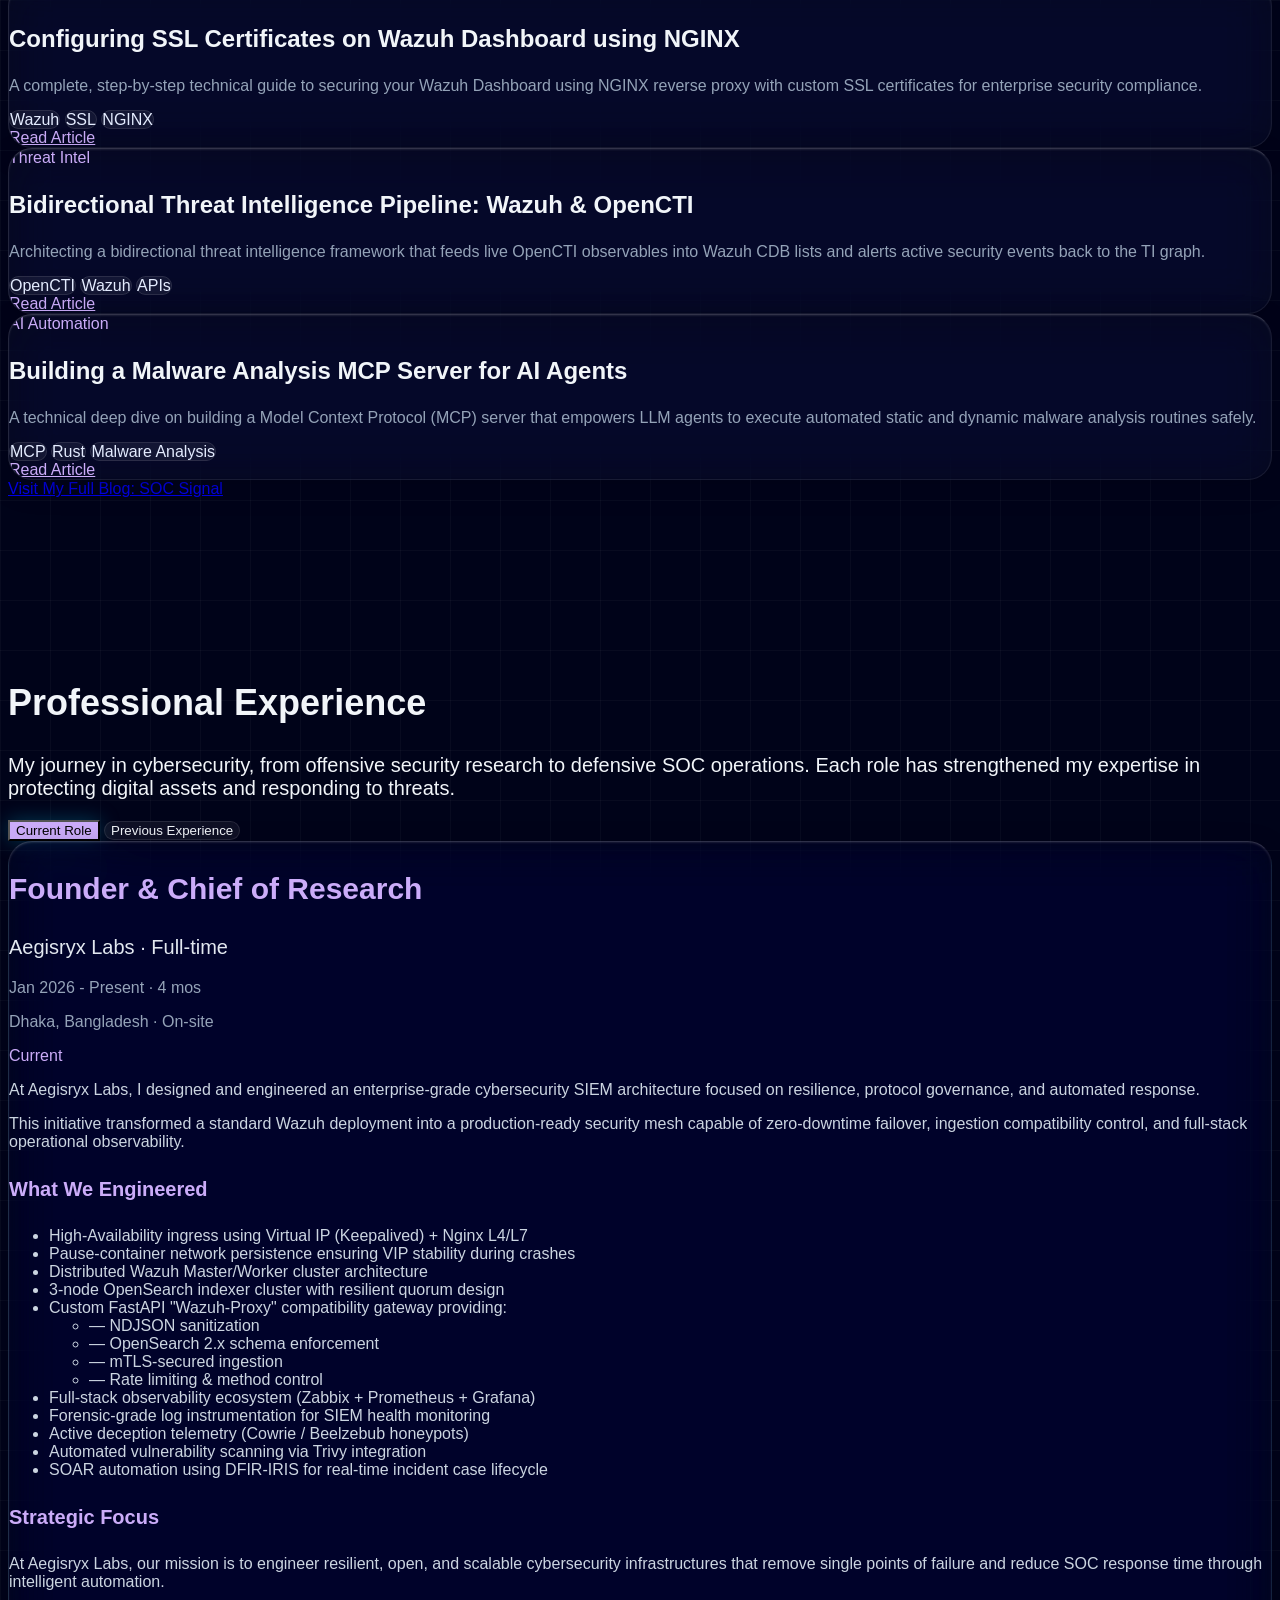
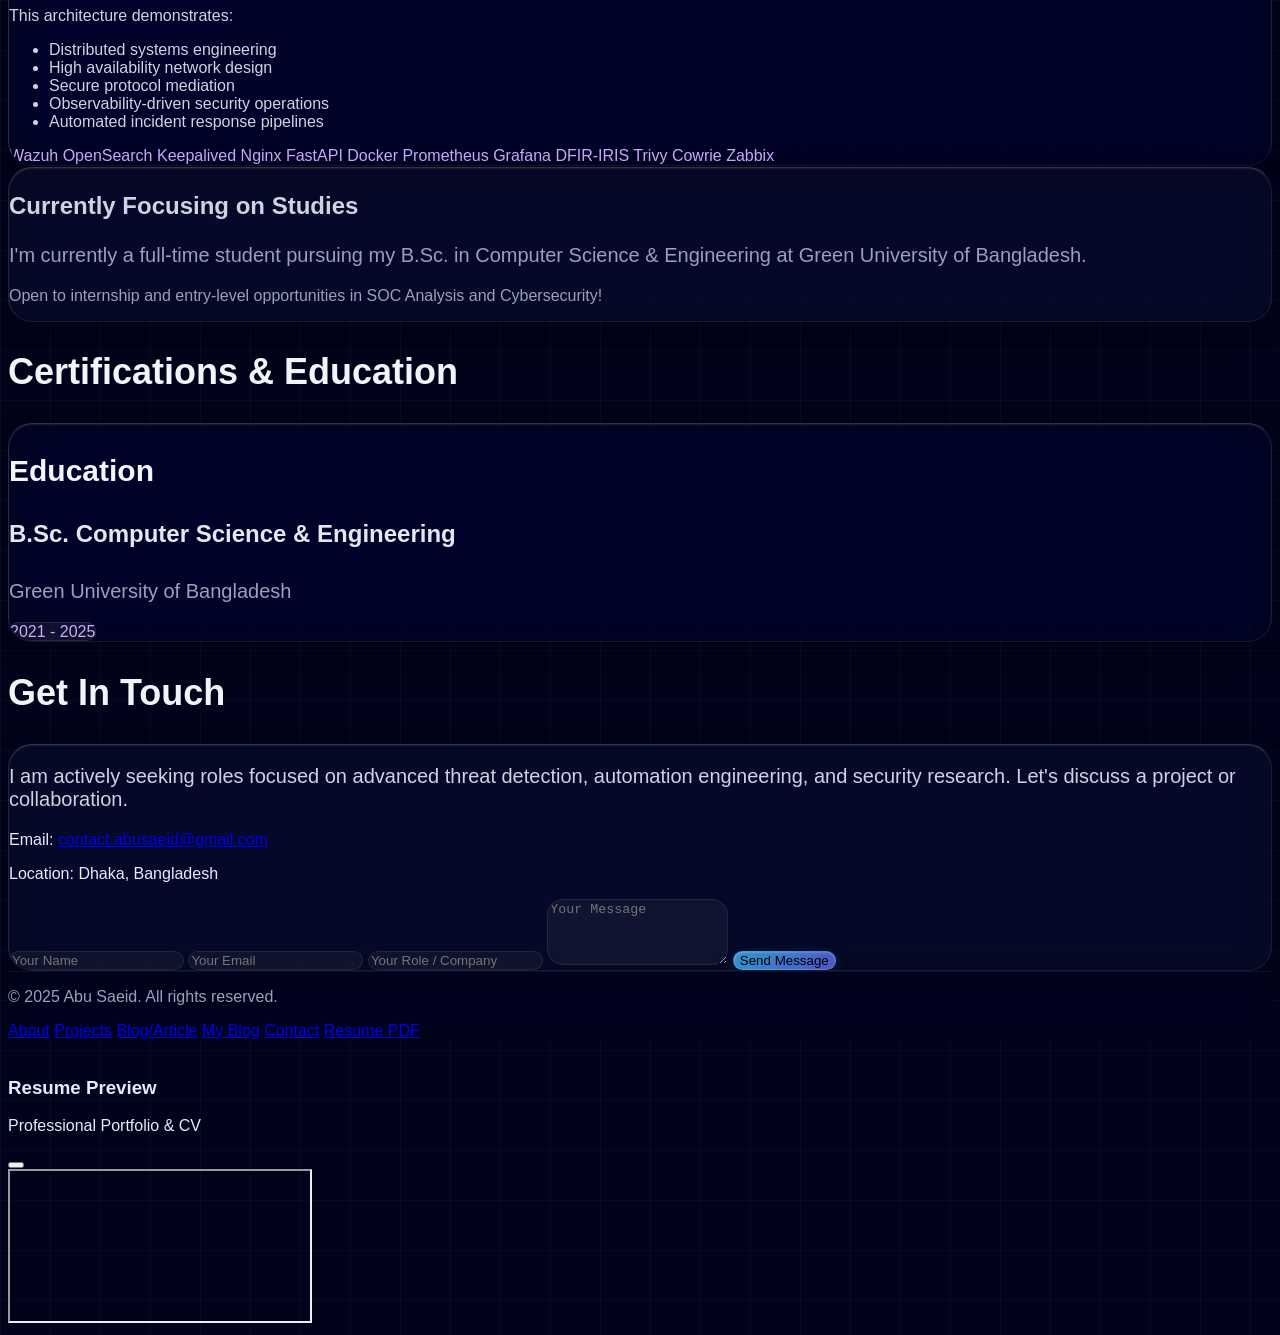
==== commit 4dc2f724: "feat: design premium 3D Cheems mascot and glassmorphism WhatsApp Popup Widget with 3D snap animation" ====
--- a/index.html
+++ b/index.html
@@ -3167,11 +3167,19 @@
 
         <!-- Chat Window -->
         <div id="whatsapp-chat-window"
-            class="w-[350px] bg-[#0f0f23] rounded-2xl overflow-hidden shadow-2xl border border-cyan-500/30 transform transition-all duration-300 origin-bottom-right scale-0 opacity-0 translate-y-10">
+            class="w-[350px] liquid-glass rounded-2xl overflow-visible shadow-2xl border border-cyan-500/30 transform transition-all duration-500 origin-bottom-right chat-closed relative">
+
+            <!-- 3D Cheems Mascot -->
+            <div class="absolute -top-[76px] -left-5 w-24 h-24 z-50 pointer-events-none transition-all duration-500 transform hover:scale-110">
+                <img src="cheems_hacker.png" alt="Cheems Mascot" class="w-full h-full object-contain filter drop-shadow-[0_8px_16px_rgba(56,189,248,0.6)] animate-float-slow">
+                <div class="absolute -top-3 left-10 bg-cyan-500 text-white text-[9px] font-bold px-2 py-0.5 rounded-full shadow-md whitespace-nowrap animate-bounce border border-cyan-300/35">
+                    Secured by Cheems! 🛡️
+                </div>
+            </div>
 
             <!-- Header -->
             <div
-                class="bg-gradient-to-r from-[#075e54] to-[#128c7e] p-4 flex items-center gap-3 relative overflow-hidden">
+                class="bg-gradient-to-r from-emerald-950/80 to-[#128c7e]/60 p-4 flex items-center gap-3 relative overflow-hidden border-b border-white/10 rounded-t-2xl">
                 <div
                     class="absolute inset-0 bg-[url('https://user-images.githubusercontent.com/15075759/28719144-86dc0f70-73b1-11e7-911d-60d70fcded21.png')] opacity-10">
                 </div>
@@ -3194,21 +3202,20 @@
 
             <!-- Body -->
             <div
-                class="bg-[#0d1117] p-4 h-[300px] overflow-y-auto relative flex flex-col gap-4 bg-[url('https://user-images.githubusercontent.com/15075759/28719144-86dc0f70-73b1-11e7-911d-60d70fcded21.png')] bg-repeat bg-opacity-5">
+                class="bg-slate-950/40 p-4 h-[300px] overflow-y-auto relative flex flex-col gap-4 bg-[url('https://user-images.githubusercontent.com/15075759/28719144-86dc0f70-73b1-11e7-911d-60d70fcded21.png')] bg-repeat bg-opacity-5">
 
                 <!-- Date Divider -->
                 <div class="flex justify-center">
                     <span
-                        class="bg-[#1f2937] text-gray-400 text-[10px] px-2 py-1 rounded-lg shadow-sm uppercase tracking-wide">Today</span>
+                        class="bg-[#1f2937]/50 text-gray-400 text-[10px] px-2 py-1 rounded-lg shadow-sm uppercase tracking-wide border border-white/5">Today</span>
                 </div>
 
                 <!-- Admin Message -->
                 <div class="self-start max-w-[85%] animate-fade-in-up">
                     <div
-                        class="bg-[#1f2937] text-gray-200 p-3 rounded-tr-xl rounded-br-xl rounded-bl-xl shadow-md border border-gray-700 relative group">
-                        <p class="text-sm leading-relaxed">Hello! 👋<br>Welcome to my portfolio. How can I assist you
-                            with your security needs today?</p>
-                        <span class="text-[10px] text-gray-500 absolute bottom-1 right-2">Just now</span>
+                        class="liquid-glass text-gray-200 p-3 rounded-tr-xl rounded-br-xl rounded-bl-xl shadow-md border border-cyan-500/20 relative group">
+                        <p class="text-sm leading-relaxed">Hello! 👋<br>Welcome to my portfolio. I'm Cheems, Abu Saeid's security mascot. How can I assist you with your security needs today?</p>
+                        <span class="text-[10px] text-cyan-400/80 absolute bottom-1 right-2">Online</span>
                     </div>
                 </div>
 
@@ -3222,9 +3229,9 @@
             </div>
 
             <!-- Footer -->
-            <div class="p-3 bg-[#1e1e1e] border-t border-gray-800 flex items-center gap-2">
+            <div class="p-3 bg-[#0a0c16]/80 border-t border-gray-800/50 flex items-center gap-2 rounded-b-2xl">
                 <a href="https://wa.me/8801752791256" target="_blank"
-                    class="flex-1 bg-[#25D366] hover:bg-[#20bd5a] text-white py-2.5 px-4 rounded-full font-semibold text-sm transition-all duration-300 shadow-lg shadow-green-500/20 flex items-center justify-center gap-2 group">
+                    class="flex-1 bg-gradient-to-r from-emerald-500 to-teal-500 hover:from-emerald-400 hover:to-teal-400 text-white py-2.5 px-4 rounded-full font-semibold text-sm transition-all duration-300 shadow-lg shadow-green-500/25 flex items-center justify-center gap-2 group border border-white/10">
                     <i data-lucide="message-circle" class="w-4 h-4 group-hover:scale-110 transition-transform"></i>
                     Start Chat
                 </a>
@@ -3233,10 +3240,10 @@
 
         <!-- Floating Button -->
         <button onclick="toggleWhatsAppChat()"
-            class="group relative flex items-center justify-center w-16 h-16 bg-[#25D366] hover:bg-[#20bd5a] rounded-full shadow-lg shadow-green-500/30 transition-all duration-300 hover:scale-110 z-50">
+            class="group relative flex items-center justify-center w-16 h-16 bg-gradient-to-tr from-emerald-600 to-teal-500 rounded-full shadow-lg shadow-emerald-500/30 transition-all duration-300 hover:scale-110 z-50 whatsapp-btn-3d border border-white/20">
             <!-- Ping Effect -->
             <span
-                class="absolute inline-flex h-full w-full rounded-full bg-green-400 opacity-75 animate-ping group-hover:hidden"></span>
+                class="absolute inline-flex h-full w-full rounded-full bg-emerald-400 opacity-75 animate-ping group-hover:hidden"></span>
 
             <i data-lucide="message-circle" class="w-8 h-8 text-white fill-current"></i>
 
@@ -3275,6 +3282,34 @@
         #whatsapp-chat-window .overflow-y-auto::-webkit-scrollbar-thumb {
             background: #374151;
             border-radius: 2px;
+        }
+
+        /* 3D Snapper Animation for WhatsApp Chat Window */
+        #whatsapp-chat-window {
+            perspective: 1000px;
+            transform-style: preserve-3d;
+            transition: all 0.6s cubic-bezier(0.34, 1.56, 0.64, 1);
+        }
+
+        #whatsapp-chat-window.chat-closed {
+            transform: scale(0.1) rotateY(-60deg) rotateX(25deg) translateZ(-150px) translateY(120px) !important;
+            opacity: 0 !important;
+            pointer-events: none;
+        }
+
+        #whatsapp-chat-window.chat-open {
+            transform: scale(1) rotateY(0deg) rotateX(0deg) translateZ(0) translateY(0) !important;
+            opacity: 1 !important;
+            pointer-events: auto;
+        }
+
+        /* WhatsApp Button 3D Hover & Glow */
+        .whatsapp-btn-3d {
+            transition: transform 0.4s cubic-bezier(0.175, 0.885, 0.32, 1.275), box-shadow 0.4s ease, background-color 0.4s ease;
+        }
+        .whatsapp-btn-3d:hover {
+            transform: translateY(-5px) scale(1.1) rotate(-8deg);
+            box-shadow: 0 15px 30px rgba(16, 185, 129, 0.5);
         }
     </style>
 
@@ -3298,11 +3333,11 @@
         function toggleWhatsAppChat() {
             isChatOpen = !isChatOpen;
             if (isChatOpen) {
-                chatWindow.classList.remove('scale-0', 'opacity-0', 'translate-y-10');
-                chatWindow.classList.add('scale-100', 'opacity-100', 'translate-y-0');
+                chatWindow.classList.remove('chat-closed');
+                chatWindow.classList.add('chat-open');
             } else {
-                chatWindow.classList.add('scale-0', 'opacity-0', 'translate-y-10');
-                chatWindow.classList.remove('scale-100', 'opacity-100', 'translate-y-0');
+                chatWindow.classList.remove('chat-open');
+                chatWindow.classList.add('chat-closed');
             }
         }
     </script>
